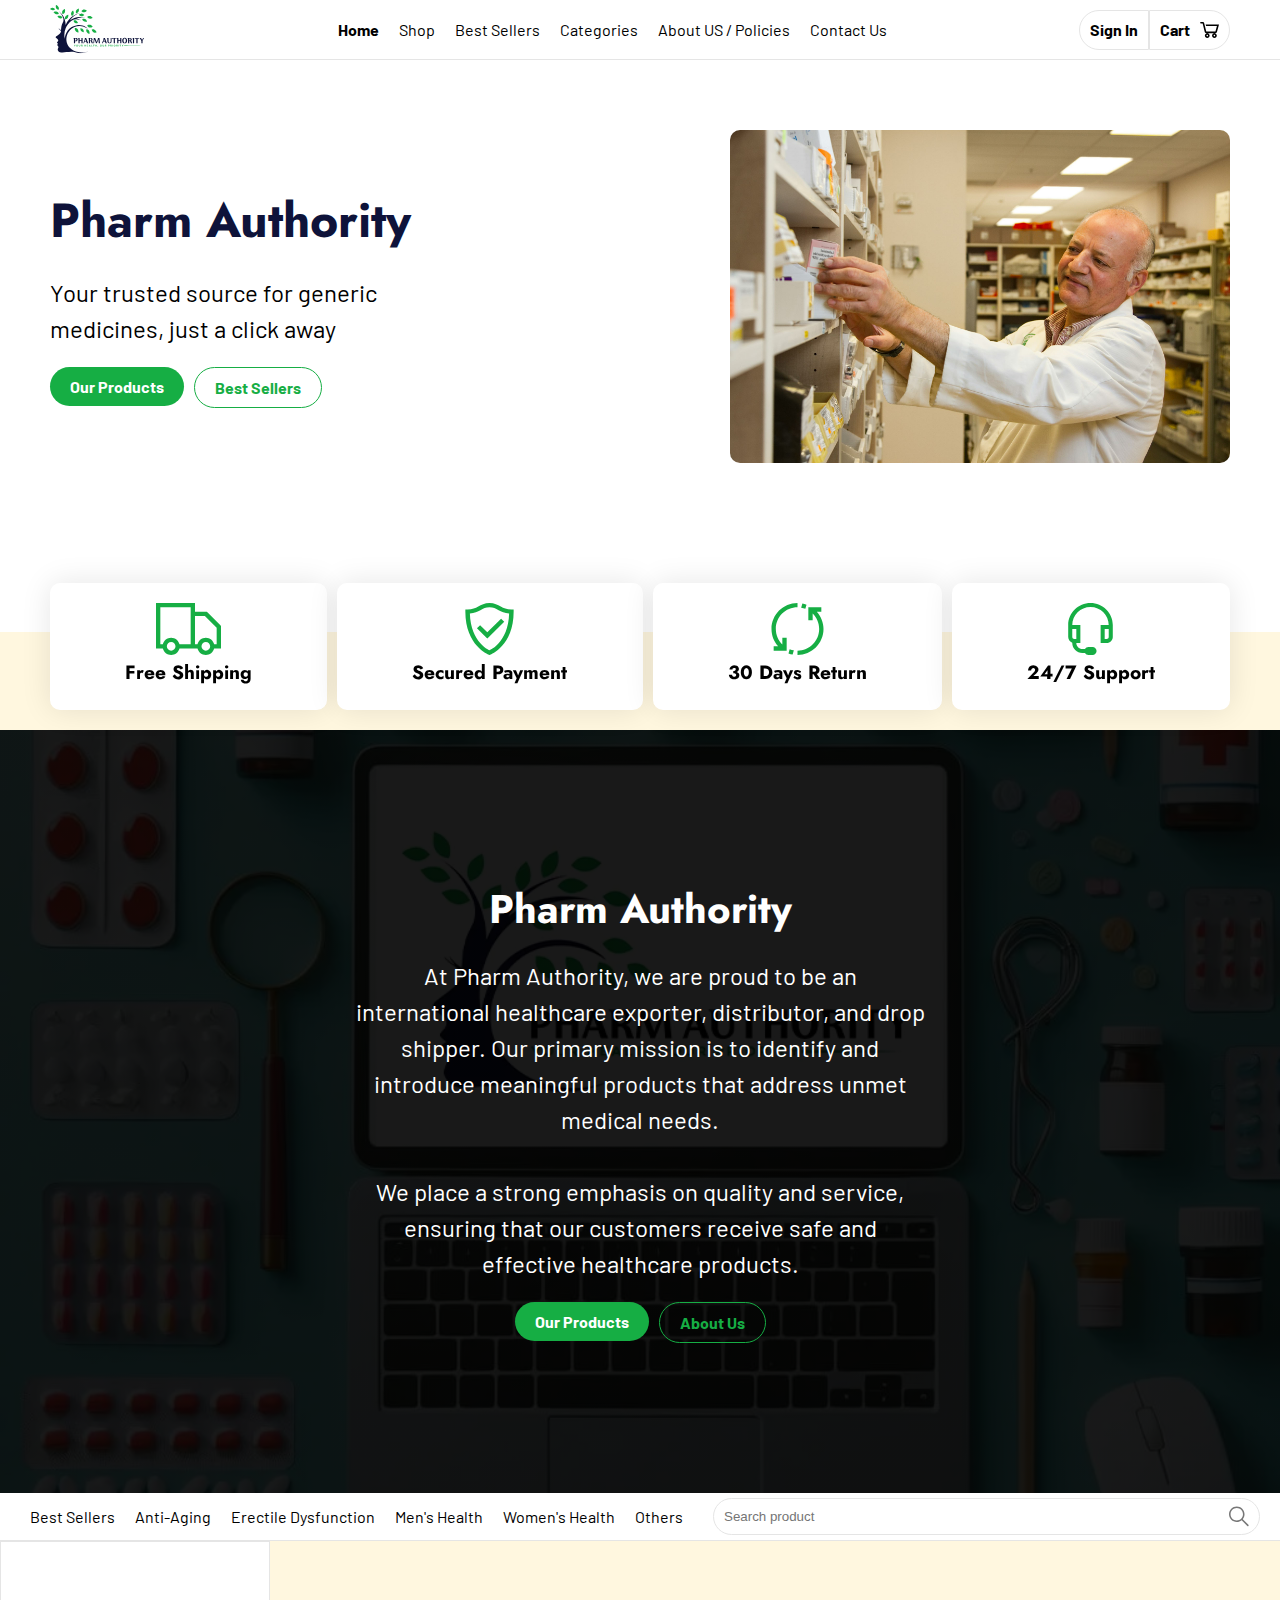
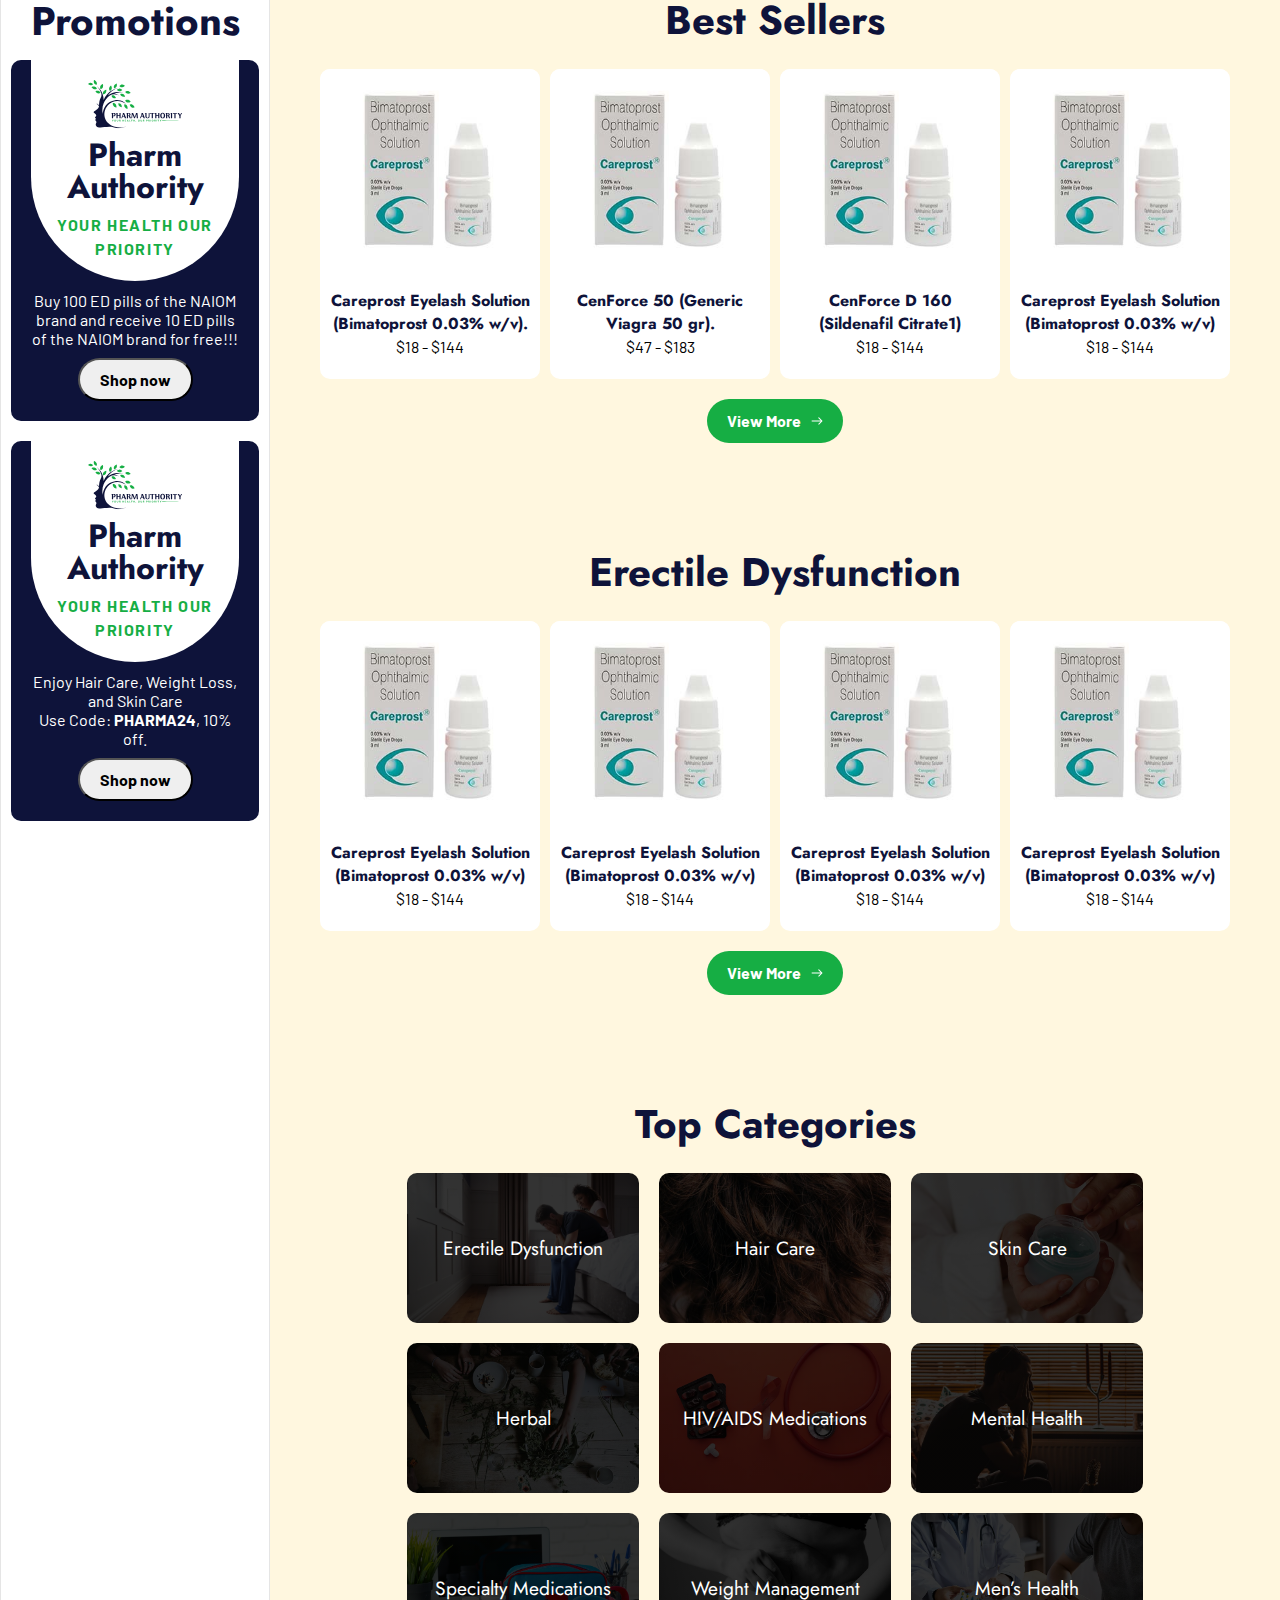
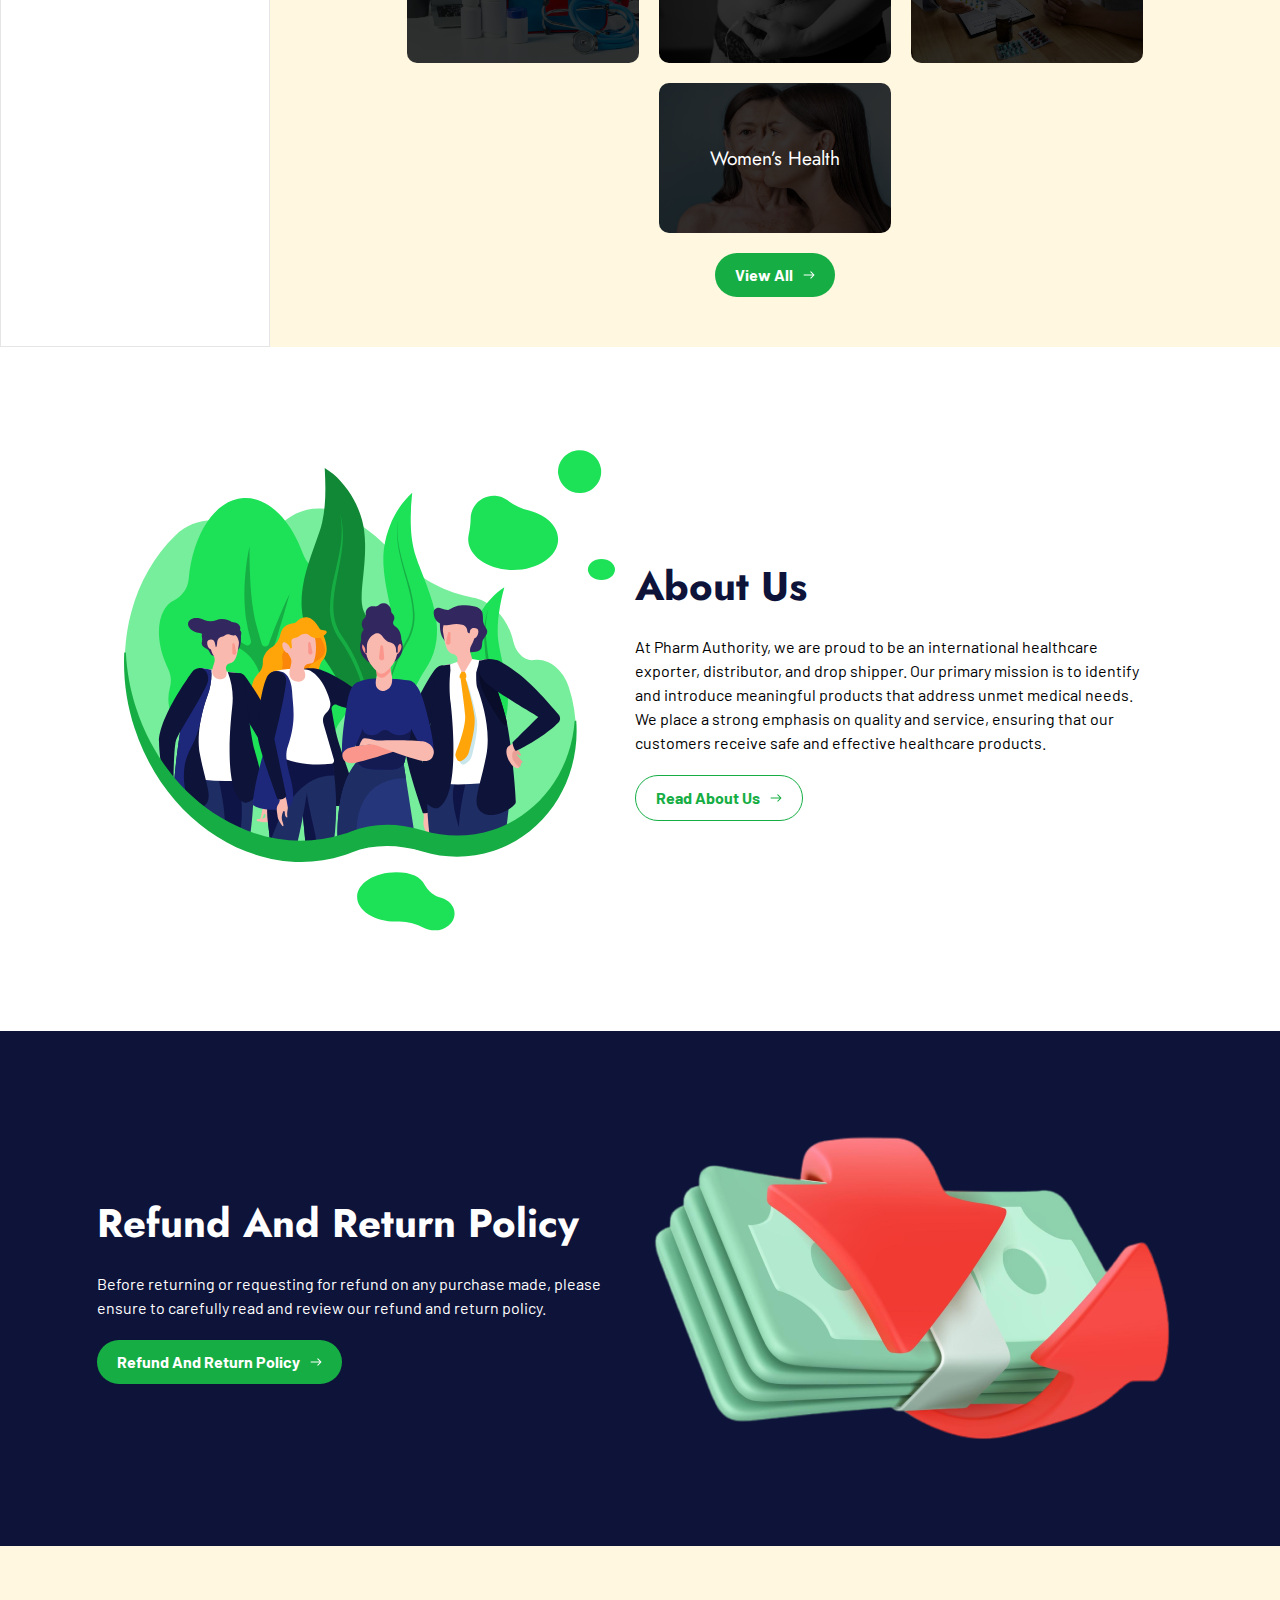
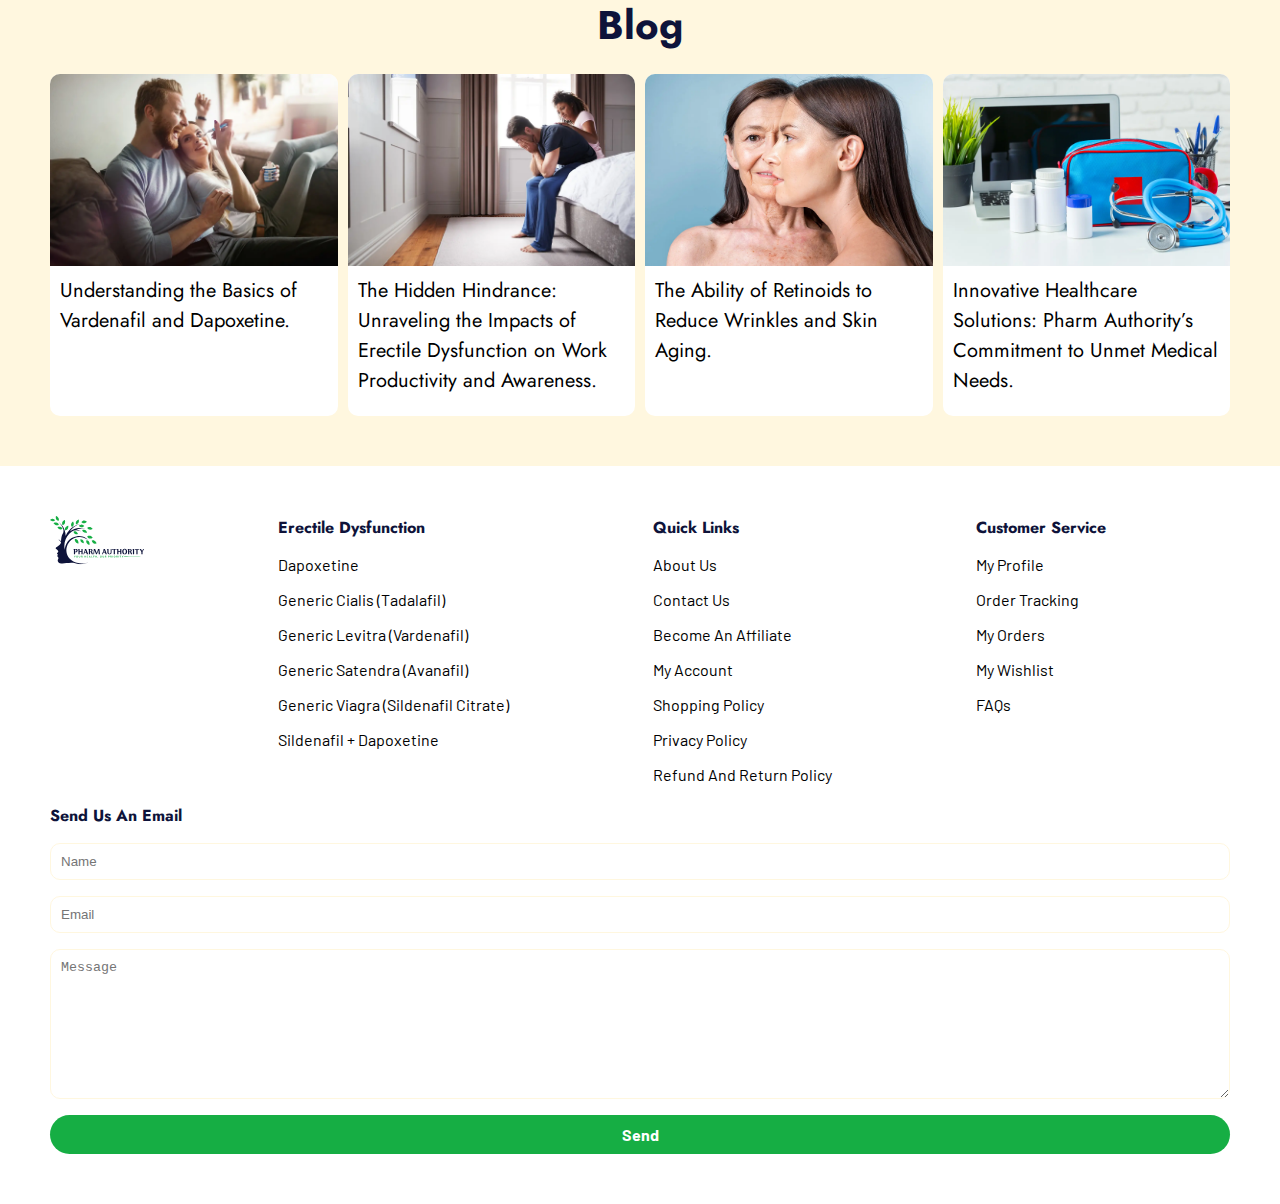
==== index.html @ 2ce4da0e "Pharm Authority" ====
<!DOCTYPE html>
<html lang="en">

<head>
    <meta charset="UTF-8">
    <meta name="viewport" content="width=device-width, initial-scale=1.0">
    <title>Pharm Authority</title>
    <link rel="stylesheet" href="/Styles/style.css">
    <link rel="stylesheet" href="/Styles/home.css">
    <link rel="stylesheet" href="/Styles/animation.css">
    <link rel="preconnect" href="https://fonts.googleapis.com">
    <link rel="preconnect" href="https://fonts.gstatic.com" crossorigin>
    <link rel="preconnect" href="https://fonts.googleapis.com">
    <link rel="preconnect" href="https://fonts.gstatic.com" crossorigin>
    <link href="https://fonts.googleapis.com/css2?family=Barlow:ital,wght@0,100;0,200;0,300;0,400;0,500;0,600;0,700;0,800;0,900;1,100;1,200;1,300;1,400;1,500;1,600;1,700;1,800;1,900&family=Jost:ital,wght@0,100..900;1,100..900&display=swap" rel="stylesheet">
</head>

<body>
    <!-- For the navigation bar -->
    <nav class="page-nav">
        <div class="container">
            <img src="/images/logo.svg" alt="Company logo">
            <ul id="pag-nav" class="">
                <li>
                    <a href="#" class="active">Home</a>
                </li>
                <li>
                    <a href="https://pharmauthority.com/shop/">Shop</a>
                </li>
                <li>
                    <a href="https://pharmauthority.com/product-category/bestsellers/">Best Sellers</a>
                </li>
                <li>
                    <a href="#categories">Categories</a>
                </li>
                <li>
                    <a href="about us.html">About US / Policies</a>
                </li>
                <li>
                    <a href="#contact">Contact Us</a>
                </li>
            </ul>
            <div>
                <div class="account">
                    <a href="https://pharmauthority.com/my-account/">
                        <button class="sign-in">Sign In</button>
                    </a>
                    <a href="https://pharmauthority.com/cart/">
                        <button class="cart">                    
                        <p>Cart</p>
                        <svg width="19" height="16" viewBox="0 0 19 16" fill="none" xmlns="http://www.w3.org/2000/svg">
                            <path d="M0.886993 0C0.448476 0 0.0908203 0.359375 0.0908203 0.8C0.0908203 1.24062 0.448476 1.6 0.886993 1.6H2.6535L4.74345 10C4.92072 10.7125 5.55517 11.2 6.28604 11.2H15.4171C16.1356 11.2 16.7451 10.7219 16.9348 10.025L18.9999 2.4H5.66403L6.06211 4H16.9348L15.4171 9.6H6.28604L4.19608 1.2C4.01881 0.4875 3.38436 0 2.6535 0H0.886993ZM14.4219 11.2C13.1126 11.2 12.0334 12.2844 12.0334 13.6C12.0334 14.9156 13.1126 16 14.4219 16C15.7312 16 16.8104 14.9156 16.8104 13.6C16.8104 12.2844 15.7312 11.2 14.4219 11.2ZM7.25637 11.2C5.94704 11.2 4.86785 12.2844 4.86785 13.6C4.86785 14.9156 5.94704 16 7.25637 16C8.5657 16 9.64489 14.9156 9.64489 13.6C9.64489 12.2844 8.5657 11.2 7.25637 11.2ZM7.25637 12.8C7.70422 12.8 8.05254 13.15 8.05254 13.6C8.05254 14.05 7.70422 14.4 7.25637 14.4C6.80852 14.4 6.4602 14.05 6.4602 13.6C6.4602 13.15 6.80852 12.8 7.25637 12.8ZM14.4219 12.8C14.8698 12.8 15.2181 13.15 15.2181 13.6C15.2181 14.05 14.8698 14.4 14.4219 14.4C13.9741 14.4 13.6257 14.05 13.6257 13.6C13.6257 13.15 13.9741 12.8 14.4219 12.8Z" fill="black"/>
                        </svg>
                    </button>
                    </a>
                </div>
                <button id="hambuger" onclick="NavMenu"><svg width="24" height="18" viewBox="0 0 24 18" fill="none" xmlns="http://www.w3.org/2000/svg">
                    <path d="M1 0C0.447716 0 0 0.447715 0 1C0 1.55228 0.447715 2 1 2H23C23.5523 2 24 1.55228 24 1C24 0.447715 23.5523 0 23 0H1ZM1 8C0.447716 8 0 8.44771 0 9C0 9.55229 0.447715 10 1 10H23C23.5523 10 24 9.55229 24 9C24 8.44771 23.5523 8 23 8H1ZM1 16C0.447716 16 0 16.4477 0 17C0 17.5523 0.447715 18 1 18H23C23.5523 18 24 17.5523 24 17C24 16.4477 23.5523 16 23 16H1Z" fill="black"/>
                    </svg>
                </button>
            </div>
        </div>
    </nav>


    <!-- for the hero section -->
    <header class="hero">
        <div class="container">
            <div>
                <h1 class="wow ">Pharm Authority</h1>
                <p class="wow ">Your trusted source for generic medicines, just a click away</p>
                <div class="buttons wow ">
                    <a href="https://pharmauthority.com/shop/"><button class="button-1">Our Products</button></a>
                    <a href="https://pharmauthority.com/product-category/bestsellers/"><button class="button-2">Best Sellers</button></a>
                </div>
            </div>
            <img src="/images/national-cancer-institute-cw2Zn2ZQ9YQ-unsplash.jpg" alt="A pharmacist">
        </div>
    </header>

    <section id="benefits">
        <div class="container">
            <div>
                <div>
                    <svg width="65" height="52" viewBox="0 0 65 52" fill="none" xmlns="http://www.w3.org/2000/svg">
                <path d="M0 0V45.5H6.83854C7.80339 49.224 11.1549 52 15.1667 52C19.1784 52 22.5299 49.224 23.4948 45.5H41.5052C42.4701 49.224 45.8216 52 49.8333 52C53.8451 52 57.1966 49.224 58.1615 45.5H65V22.9531L64.3906 22.276L51.3906 9.27604L50.7135 8.66667H39V0H0ZM4.33333 4.33333H34.6667V41.1667H23.4948C22.5299 37.4427 19.1784 34.6667 15.1667 34.6667C11.1549 34.6667 7.80339 37.4427 6.83854 41.1667H4.33333V4.33333ZM39 13H48.8854L60.6667 24.7812V41.1667H58.1615C57.1966 37.4427 53.8451 34.6667 49.8333 34.6667C45.8216 34.6667 42.4701 37.4427 41.5052 41.1667H39V13ZM15.1667 39C17.5872 39 19.5 40.9128 19.5 43.3333C19.5 45.7539 17.5872 47.6667 15.1667 47.6667C12.7461 47.6667 10.8333 45.7539 10.8333 43.3333C10.8333 40.9128 12.7461 39 15.1667 39ZM49.8333 39C52.2539 39 54.1667 40.9128 54.1667 43.3333C54.1667 45.7539 52.2539 47.6667 49.8333 47.6667C47.4128 47.6667 45.5 45.7539 45.5 43.3333C45.5 40.9128 47.4128 39 49.8333 39Z" fill="#16AE44"/>
                </svg>
                    <p>Free Shipping</p>
                </div>
                <div>
                    <svg width="49" height="52" viewBox="0 0 49 52" fill="none" xmlns="http://www.w3.org/2000/svg">
                <path d="M24.4998 0C19.5615 0 16.235 1.91623 13.2514 3.51169C10.2679 5.10714 7.55864 6.48312 2.55174 6.48312H0.356934V8.64416C0.356934 25.3247 6.084 36.1805 11.8797 42.7481C17.6753 49.3156 23.6767 51.7299 23.6767 51.7299L24.4998 52L25.3228 51.7299C25.3228 51.7299 31.3243 49.3662 37.1199 42.8156C42.9156 36.2649 48.6427 25.3838 48.6427 8.64416V6.48312H46.4479C41.4667 6.48312 38.7317 5.10714 35.7482 3.51169C32.7646 1.91623 29.4381 0 24.4998 0ZM24.4998 4.32208C28.3407 4.32208 30.5441 5.6474 33.622 7.29351C36.2197 8.68636 39.6662 10.0201 44.1159 10.4675C43.6958 25.0883 38.7832 34.3825 33.8277 39.9792C29.3352 45.0526 25.5629 46.7409 24.4998 47.2052C23.4281 46.7325 19.6644 45.0019 15.1719 39.9117C10.2164 34.298 5.30382 25.0208 4.88372 10.4675C9.35049 10.0201 12.7799 8.68636 15.3776 7.29351C18.4555 5.6474 20.6589 4.32208 24.4998 4.32208ZM36.0911 15.7351L22.305 29.3091L15.1033 22.2182L11.9483 25.3247L20.7275 33.9688L22.305 35.4545L23.8825 33.9688L39.2461 18.8416L36.0911 15.7351Z" fill="#16AE44"/>
                </svg>
                    <p>Secured Payment</p>
                </div>
                <div>
                    <svg width="53" height="52" viewBox="0 0 53 52" fill="none" xmlns="http://www.w3.org/2000/svg">
                <path d="M26.5 0C12.1628 0 0.5 11.6628 0.5 26C0.5 32.6523 3.00521 38.7292 7.13542 43.3333H2.66667V47.6667H15.6667V34.6667H11.3333V41.4375C7.33854 37.5104 4.83333 32.0514 4.83333 26C4.83333 14.0072 14.5072 4.33333 26.5 4.33333V0ZM31.375 0.473958L30.1563 4.67188C31.5866 4.91732 33.0085 5.29818 34.3542 5.82292L35.5052 1.625C34.151 1.12565 32.7969 0.744792 31.375 0.473958ZM37.3333 4.33333V17.3333H41.6667V10.5625C45.6699 14.4811 48.1667 19.9316 48.1667 26C48.1667 37.9928 38.4928 47.6667 26.5 47.6667V52C40.8372 52 52.5 40.3372 52.5 26C52.5 19.3307 49.944 13.2624 45.7969 8.66667H50.3333V4.33333H37.3333ZM18.6458 46.1771L17.4948 50.375C18.849 50.8744 20.2031 51.2552 21.625 51.526L22.8438 47.3281C21.4134 47.0827 19.9915 46.7018 18.6458 46.1771Z" fill="#16AE44"/>
                </svg>
                    <p>30 Days Return</p>
                </div>
                <div>
                    <svg width="45" height="52" viewBox="0 0 45 52" fill="none" xmlns="http://www.w3.org/2000/svg">
                <path d="M22.5001 0C10.2493 0 0.214355 9.90625 0.214355 22V34C0.214355 36.5859 1.92377 38.7891 4.2663 39.625V40C4.2663 45.4922 8.83266 50 14.3962 50H16.992C17.6963 51.1953 18.9784 52 20.4741 52H24.5261C26.7578 52 28.578 50.2031 28.578 48C28.578 45.7969 26.7578 44 24.5261 44H20.4741C18.9784 44 17.6963 44.8047 16.992 46H14.3962C11.0407 46 8.31825 43.3125 8.31825 40H12.3702V22H4.2663C4.2663 12.0938 12.4652 4 22.5001 4C32.535 4 40.7338 12.0938 40.7338 22H32.6299V40H38.7079C42.0396 40 44.7858 37.2891 44.7858 34V22C44.7858 9.90625 34.7509 0 22.5001 0ZM4.2663 26H8.31825V36H6.29228C5.1685 36 4.2663 35.1094 4.2663 34V26ZM36.6819 26H40.7338V34C40.7338 35.1094 39.8317 36 38.7079 36H36.6819V26Z" fill="#16AE44"/>
                </svg>
                    <p>24/7 Support</p>
                </div>
            </div>
        </div>
        <div class="back-color"></div>
    </section>


    <!-- for the introduction  -->
    <section id="intro">
        <div class="container">
            <h2 class="wow ">Pharm Authority</h2>
            <p class="wow ">At Pharm Authority, we are proud to be an international healthcare exporter, distributor, and drop shipper. Our primary mission is to identify and introduce meaningful products that address unmet medical needs.
                <br><br>We place a strong emphasis on quality and service, ensuring that our customers receive safe and effective healthcare products.</p>
            <div class="buttons wow ">
                <a href="https://pharmauthority.com/shop/"><button class="button-1">Our Products</button></a>
                <a href="about us.html"><button class="button-2">About Us</button></a>
            </div>
        </div>
    </section>

    <!-- for the Shop -->
    <section id="shop">
        <nav id="nav-categories">
            <div class="container">
                <div class="cat-menu">
                    <button id="CatMenu"><svg width="24" height="18" viewBox="0 0 24 18" fill="none" xmlns="http://www.w3.org/2000/svg">
                        <path d="M1 0C0.447716 0 0 0.447715 0 1C0 1.55228 0.447715 2 1 2H23C23.5523 2 24 1.55228 24 1C24 0.447715 23.5523 0 23 0H1ZM1 8C0.447716 8 0 8.44771 0 9C0 9.55229 0.447715 10 1 10H23C23.5523 10 24 9.55229 24 9C24 8.44771 23.5523 8 23 8H1ZM1 16C0.447716 16 0 16.4477 0 17C0 17.5523 0.447715 18 1 18H23C23.5523 18 24 17.5523 24 17C24 16.4477 23.5523 16 23 16H1Z" fill="black"/>
                        </svg>
                    </button>
                    <h3>Categories</h3>
                </div>
                <ul id="CatList">
                    <li>
                        <a href="https://pharmauthority.com/product-category/bestsellers/">Best Sellers</a>
                    </li>
                    <li>
                        <a href="https://pharmauthority.com/product-category/anti-aging/">Anti-Aging</a>
                    </li>
                    <li>
                        <a href="https://pharmauthority.com/product-category/erectile-dysfunction/">Erectile Dysfunction</a>
                    </li>
                    <li>
                        <a href="https://pharmauthority.com/product-category/mens-health/">Men's Health</a>
                    </li>
                    <li>
                        <a href="https://pharmauthority.com/product-category/womens-health/">Women's Health</a>
                    </li>
                    <li>
                        <a href="https://pharmauthority.com/shop/">Others</a>
                    </li>
                </ul>
                <div id="search">
                    <input type="search" id="search-value" placeholder="Search product">
                    <svg width="20" height="21" viewBox="0 0 20 21" fill="none" xmlns="http://www.w3.org/2000/svg">
                        <path d="M7.76685 0.5C12.0478 0.5 15.5338 3.98604 15.5338 8.26699C15.5338 10.1268 14.8815 11.8319 13.7863 13.1699L19.4173 18.801C19.7256 19.1093 19.7256 19.6092 19.4173 19.9175C19.109 20.2258 18.6091 20.2258 18.3008 19.9175L12.6698 14.2864C11.3318 15.3817 9.62668 16.034 7.76685 16.034C3.4859 16.034 -0.000143051 12.5479 -0.000143051 8.26699C-0.000143051 3.98604 3.4859 0.5 7.76685 0.5ZM7.76685 2.0534C4.32631 2.0534 1.55326 4.82646 1.55326 8.26699C1.55326 11.7075 4.32631 14.4806 7.76685 14.4806C11.2074 14.4806 13.9804 11.7075 13.9804 8.26699C13.9804 4.82646 11.2074 2.0534 7.76685 2.0534Z" fill="#777777"/>
                    </svg>
                </div>
            </div>
        </nav>
        <div class="container">

            <!-- promotions -->
            <section id="promotions">
                <h2 class="wow ">Promotions</h2>
                <div>
                    <div class="promo wow ">
                        <div>
                            <img src="/images/logo.svg" alt="company logo">
                            <h2>Pharm<br>Authority</h2>
                            <p>Your health our priority</p>
                        </div>
                        <p>Buy 100 ED pills of the NAIOM brand and receive 10 ED pills of the NAIOM brand for free!!!</p>
                        <a href="https://pharmauthority.com/product-category/erectile-dysfunction/"><button>Shop now</button></a>
                    </div>
                    <div class="promo wow ">
                        <div>
                            <img src="/images/logo.svg" alt="company logo">
                            <h2>Pharm<br>Authority</h2>
                            <p>Your health our priority</p>
                        </div>
                        <p>Enjoy Hair Care, Weight Loss, and Skin Care<br>Use Code: <span>PHARMA24</span>, 10% off.</p>
                        <a href="https://pharmauthority.com/shop/"><button>Shop now</button></a>
                    </div>
                </div>
            </section>

            <!-- Best sellers  -->
            <section id="best-sellers">
                <h2 class="wow ">Best Sellers</h2>
                <div class="products">
                    <div class="item wow ">
                        <img src="/images/Careprost-enhanced-transformed-800x764.jpeg" alt="Careprost Eyelash Solution">
                        <div>
                            <h3 class="product-name">Careprost Eyelash Solution (Bimatoprost 0.03% w/v).</h3>
                            <p class="product-price">$18 &#8209 $144</p>
                        </div>
                    </div>
                    <div class="item wow ">
                        <img src="/images/Careprost-enhanced-transformed-800x764.jpeg" alt="Careprost Eyelash Solution">
                        <div>
                            <h3 class="product-name">CenForce 50 (Generic Viagra 50 gr).</h3>
                            <p class="product-price">$47 &#8209 $183</p>
                        </div>
                    </div>
                    <div class="item wow ">
                        <img src="/images/Careprost-enhanced-transformed-800x764.jpeg" alt="Careprost Eyelash Solution">
                        <div>
                            <h3 class="product-name">CenForce D 160 (Sildenafil Citrate1)</h3>
                            <p class="product-price">$18 &#8209 $144</p>
                        </div>
                    </div>
                    <div class="item wow ">
                        <img src="/images/Careprost-enhanced-transformed-800x764.jpeg" alt="Careprost Eyelash Solution">
                        <div>
                            <h3 class="product-name">Careprost Eyelash Solution (Bimatoprost 0.03% w/v)</h3>
                            <p class="product-price">$18 &#8209 $144</p>
                        </div>
                    </div>
                </div>
                <a href="https://pharmauthority.com/product-category/bestsellers/">
                    <button class="button-1 wow ">
                        <p>View More</p>
                        <svg width="12" height="8" viewBox="0 0 12 8" fill="none" xmlns="http://www.w3.org/2000/svg">
                            <path d="M1 3.5C0.723858 3.5 0.5 3.72386 0.5 4C0.5 4.27614 0.723858 4.5 1 4.5L1 3.5ZM11.3536 4.35355C11.5488 4.15829 11.5488 3.84171 11.3536 3.64645L8.17157 0.464467C7.97631 0.269205 7.65973 0.269204 7.46447 0.464467C7.2692 0.659729 7.2692 0.976311 7.46447 1.17157L10.2929 4L7.46447 6.82843C7.2692 7.02369 7.2692 7.34027 7.46447 7.53553C7.65973 7.7308 7.97631 7.7308 8.17157 7.53553L11.3536 4.35355ZM1 4.5L11 4.5L11 3.5L1 3.5L1 4.5Z" fill="white"/>
                        </svg>               
                    </button>
                </a>
            </section>

            <!-- ED section  -->
            <section id="ed">
                <h2 class="wow ">Erectile Dysfunction</h2>
                <div class="products">
                    <div class="item wow ">
                        <img src="/images/Careprost-enhanced-transformed-800x764.jpeg" alt="Careprost Eyelash Solution">
                        <div>
                            <h3 class="product-name">Careprost Eyelash Solution (Bimatoprost 0.03% w/v)</h3>
                            <p class="product-price">$18 &#8209 $144</p>
                        </div>
                    </div>
                    <div class="item wow ">
                        <img src="/images/Careprost-enhanced-transformed-800x764.jpeg" alt="Careprost Eyelash Solution">
                        <div>
                            <h3 class="product-name">Careprost Eyelash Solution (Bimatoprost 0.03% w/v)</h3>
                            <p class="product-price">$18 &#8209 $144</p>
                        </div>
                    </div>
                    <div class="item wow ">
                        <img src="/images/Careprost-enhanced-transformed-800x764.jpeg" alt="Careprost Eyelash Solution">
                        <div>
                            <h3 class="product-name">Careprost Eyelash Solution (Bimatoprost 0.03% w/v)</h3>
                            <p class="product-price">$18 &#8209 $144</p>
                        </div>
                    </div>
                    <div class="item wow ">
                        <img src="/images/Careprost-enhanced-transformed-800x764.jpeg" alt="Careprost Eyelash Solution">
                        <div>
                            <h3 class="product-name">Careprost Eyelash Solution (Bimatoprost 0.03% w/v)</h3>
                            <p class="product-price">$18 &#8209 $144</p>
                        </div>
                    </div>
                </div>
                <a href="https://pharmauthority.com/product-category/erectile-dysfunction/">
                    <button class="button-1 wow ">
                        <p>View More</p>
                        <svg width="12" height="8" viewBox="0 0 12 8" fill="none" xmlns="http://www.w3.org/2000/svg">
                            <path d="M1 3.5C0.723858 3.5 0.5 3.72386 0.5 4C0.5 4.27614 0.723858 4.5 1 4.5L1 3.5ZM11.3536 4.35355C11.5488 4.15829 11.5488 3.84171 11.3536 3.64645L8.17157 0.464467C7.97631 0.269205 7.65973 0.269204 7.46447 0.464467C7.2692 0.659729 7.2692 0.976311 7.46447 1.17157L10.2929 4L7.46447 6.82843C7.2692 7.02369 7.2692 7.34027 7.46447 7.53553C7.65973 7.7308 7.97631 7.7308 8.17157 7.53553L11.3536 4.35355ZM1 4.5L11 4.5L11 3.5L1 3.5L1 4.5Z" fill="white"/>
                        </svg>               
                    </button>
                </a>
            </section>

            <!-- Top categories  -->
            <section id="categories">
                <h2 class="wow ">Top Categories</h2>
                <div>
                    <a href="https://pharmauthority.com/product-category/erectile-dysfunction/">
                        <div class="wow  c-ed">
                            <p>Erectile Dysfunction</p>
                        </div>
                    </a>
                    <a href="https://pharmauthority.com/product-category/hair-care/">
                        <div class="wow  c-hair">
                            <p>Hair Care</p>
                        </div>
                    </a>
                    <a href="https://pharmauthority.com/product-category/skincare/">
                        <div class="wow  c-skin">
                            <p>Skin Care</p>
                        </div>
                    </a>
                    <a href="https://pharmauthority.com/product-category/herbal/">
                        <div class="wow  c-herbal">
                            <p>Herbal</p>
                        </div>
                    </a>
                    <a href="https://pharmauthority.com/product-category/specialty-medication/hiv-aids-medications/">
                        <div class="wow  c-HIV">
                            <p>HIV/AIDS Medications</p>
                        </div>
                    </a>
                    <a href="https://pharmauthority.com/product-category/specialty-medication/mental-health/">
                        <div class="wow  c-mental">
                            <p>Mental Health</p>
                        </div>
                    </a>
                    <a href="https://pharmauthority.com/product-category/specialty-medication/">
                        <div class="wow  c-specialty">
                            <p>Specialty Medications</p>
                        </div>
                    </a>
                    <a href="https://pharmauthority.com/product-category/weight-management/">
                        <div class="wow  c-weight">
                            <p>Weight Management</p>
                        </div>
                    </a>
                    <a href="https://pharmauthority.com/product-category/mens-health/">
                        <div class="wow  c-men">
                            <p>Men’s Health</p>
                        </div>
                    </a>
                    <a href="https://pharmauthority.com/product-category/womens-health/">
                        <div class="wow  c-women">
                            <p>Women’s Health</p>
                        </div>
                    </a>
                </div>
                <a href="https://pharmauthority.com/shop/">
                    <button class="button-1 wow ">
                        <p>View All</p>
                        <svg width="12" height="8" viewBox="0 0 12 8" fill="none" xmlns="http://www.w3.org/2000/svg">
                            <path d="M1 3.5C0.723858 3.5 0.5 3.72386 0.5 4C0.5 4.27614 0.723858 4.5 1 4.5L1 3.5ZM11.3536 4.35355C11.5488 4.15829 11.5488 3.84171 11.3536 3.64645L8.17157 0.464467C7.97631 0.269205 7.65973 0.269204 7.46447 0.464467C7.2692 0.659729 7.2692 0.976311 7.46447 1.17157L10.2929 4L7.46447 6.82843C7.2692 7.02369 7.2692 7.34027 7.46447 7.53553C7.65973 7.7308 7.97631 7.7308 8.17157 7.53553L11.3536 4.35355ZM1 4.5L11 4.5L11 3.5L1 3.5L1 4.5Z" fill="white"/>
                        </svg>               
                    </button>
                </a>
            </section>
        </div>
    </section>

    <!-- About us -->
    <section id="about">
        <div class="container">
            <img src="/images/about us.svg" alt="Illustration of a team">
            <div>
                <h2 class="wow ">About Us</h2>
                <p class="wow ">At Pharm Authority, we are proud to be an international healthcare exporter, distributor, and drop shipper. Our primary mission is to identify and introduce meaningful products that address unmet medical needs. We place a strong emphasis
                    on quality and service, ensuring that our customers receive safe and effective healthcare products.</p>
                <a href="/about us.html">
                    <button class="button-2 wow ">
                        <p>Read About Us</p>
                        <svg width="12" height="8" viewBox="0 0 12 8" fill="none" xmlns="http://www.w3.org/2000/svg">
                            <path d="M1 3.5C0.723858 3.5 0.5 3.72386 0.5 4C0.5 4.27614 0.723858 4.5 1 4.5L1 3.5ZM11.3536 4.35355C11.5488 4.15829 11.5488 3.84171 11.3536 3.64645L8.17157 0.464467C7.97631 0.269205 7.65973 0.269204 7.46447 0.464467C7.2692 0.659729 7.2692 0.976311 7.46447 1.17157L10.2929 4L7.46447 6.82843C7.2692 7.02369 7.2692 7.34027 7.46447 7.53553C7.65973 7.7308 7.97631 7.7308 8.17157 7.53553L11.3536 4.35355ZM1 4.5L11 4.5L11 3.5L1 3.5L1 4.5Z" fill="#16AE44"/>
                        </svg>                        
                    </button>
                </a>
            </div>
        </div>
    </section>

    <!-- Refund policy -->
    <section id="refund">
        <div class="container">
            <div>
                <h2 class="wow ">Refund And Return Policy</h2>
                <p class="wow ">Before returning or requesting for refund on any purchase made, please ensure to carefully read and review our refund and return policy.</p>
                <div class="buttons wow ">
                    <a href="https://pharmauthority.com/refund-returns/">
                        <button class="button-1">
                            <p>Refund And Return Policy</p>
                            <svg width="12" height="8" viewBox="0 0 12 8" fill="none" xmlns="http://www.w3.org/2000/svg">
                                <path d="M1 3.5C0.723858 3.5 0.5 3.72386 0.5 4C0.5 4.27614 0.723858 4.5 1 4.5L1 3.5ZM11.3536 4.35355C11.5488 4.15829 11.5488 3.84171 11.3536 3.64645L8.17157 0.464467C7.97631 0.269205 7.65973 0.269204 7.46447 0.464467C7.2692 0.659729 7.2692 0.976311 7.46447 1.17157L10.2929 4L7.46447 6.82843C7.2692 7.02369 7.2692 7.34027 7.46447 7.53553C7.65973 7.7308 7.97631 7.7308 8.17157 7.53553L11.3536 4.35355ZM1 4.5L11 4.5L11 3.5L1 3.5L1 4.5Z" fill="#ffffff"/>
                            </svg>
                        </button>
                    </a>
                </div>
            </div>
            <img src="/images/paper-cash-bundle-with-red-arrow-money-exchange.png" alt="Cash Bundle">
        </div>
    </section>

    <!-- Blog -->
    <section id="blog">
        <div class="container">
            <h2 class="wow ">Blog</h2>
            <div>
                <a href="https://pharmauthority.com/understanding-the-basics-of-vardenafil-and-dapoxetine/">
                    <div class="post wow ">
                        <img src="/images/romantic-couple-eating-ice-cream-together-and-watc-2023-11-27-04-54-47-utc.webp" alt="Romantic couple">
                        <p>Understanding the Basics of Vardenafil and Dapoxetine.</p>
                    </div>
                </a>
                <a href="https://pharmauthority.com/the-hidden-hindrance-unraveling-the-impacts-of-erectile-dysfunction-on-work-productivity-and-awareness/">
                    <div class="post wow ">
                        <img src="/images/woman-comforting-man-wearing-pajamas-suffering-wit-2023-11-27-04-56-07-utc.webp" alt="woman comforting man">
                        <p class="wow ">The Hidden Hindrance: Unraveling the Impacts of Erectile Dysfunction on Work Productivity and Awareness.</p>
                    </div>
                </a>
                <a href="https://pharmauthority.com/the-ability-of-retinoids-to-reduce-wrinkles-and-skin-aging/">
                    <div class="post wow ">
                        <img src="/images/women-standing-by-each-other-2023-11-27-05-32-41-utc.webp" alt="women standing by each other">
                        <p class="wow ">The Ability of Retinoids to Reduce Wrinkles and Skin Aging.</p>
                    </div>
                </a>
                <a href="https://pharmauthority.com/innovative-healthcare-solutions-pharm-authoritys-commitment-to-unmet-medical-needs/">
                    <div class="post wow ">
                        <img src="/images/stethoscope-laptop-and-pills-on-the-white-table-2023-11-27-05-04-17-utc.webp" alt="stethoscope">
                        <p class="wow ">Innovative Healthcare Solutions: Pharm Authority’s Commitment to Unmet Medical Needs.</p>
                    </div>
                </a>
            </div>
        </div>
    </section>

    <!-- Contact -->
    <footer id="contact">
        <div class="container">
            <div class="logo">
                <a href="#"><img src="/images/logo.svg" alt="Company logo"></a>
            </div>
            <div>
                <ul class="wow ">
                    <li>
                        <h3>Erectile Dysfunction</h3>
                    </li>
                    <li>
                        <a href="https://pharmauthority.com/product-category/erectile-dysfunction/dapoxetine/">Dapoxetine</a>
                    </li>
                    <li>
                        <a href="https://pharmauthority.com/product-category/erectile-dysfunction/generic-cialis-tadalafil/">Generic Cialis (Tadalafil)</a>
                    </li>
                    <li>
                        <a href="https://pharmauthority.com/product-category/erectile-dysfunction/generic-levitra-vardenafil/">Generic Levitra (Vardenafil)</a>
                    </li>
                    <li>
                        <a href="https://pharmauthority.com/product-category/erectile-dysfunction/generic-satendra-avanafil/">Generic Satendra (Avanafil)</a>
                    </li>
                    <li>
                        <a href="https://pharmauthority.com/product-category/erectile-dysfunction/generic-viagra-sildenafil-citrate/">Generic Viagra (Sildenafil Citrate)</a>
                    </li>
                    <li>
                        <a href="https://pharmauthority.com/product-category/erectile-dysfunction/sildenafil-dapoxetine/">Sildenafil + Dapoxetine</a>
                    </li>
                </ul>
            </div>
            <div>
                <ul class="wow ">
                    <li>
                        <h3>Quick Links</h3>
                    </li>
                    <li>
                        <a href="/about us.html">About Us</a>
                    </li>
                    <li>
                        <a href="https://pharmauthority.com/contact-us/">Contact Us</a>
                    </li>
                    <li>
                        <a href="https://pharmauthority.trackdesk.com/sign-up">Become An Affiliate</a>
                    </li>
                    <li>
                        <a href="https://pharmauthority.com/my-account/">My Account</a>
                    </li>
                    <li>
                        <a href="https://pharmauthority.com/shipping-policy/">Shopping Policy</a>
                    </li>
                    <li>
                        <a href="https://pharmauthority.com/privacy-policy/">Privacy Policy</a>
                    </li>
                    <li>
                        <a href="https://pharmauthority.com/refund-returns/">Refund And Return Policy</a>
                    </li>
                </ul>
            </div>

            <div>
                <ul class="wow ">
                    <li>
                        <h3>Customer Service</h3>
                    </li>
                    <li>
                        <a href="https://pharmauthority.com/my-account/">My Profile</a>
                    </li>
                    <li>
                        <a href="https://pharmauthority.com/order-tracking/">Order Tracking</a>
                    </li>
                    <li>
                        <a href="https://pharmauthority.com/my-account/orders">My Orders</a>
                    </li>
                    <li>
                        <a href="https://pharmauthority.com/wishlist/">My Wishlist</a>
                    </li>
                    <li>
                        <a href="https://pharmauthority.com/faqs/">FAQs</a>
                    </li>
                </ul>
            </div>
            <div id="mail" class="wow ">
                <h3>Send Us An Email</h3>
                <input type="text" name="name" id="name" placeholder="Name">
                <input type="email" name="email" id="email" placeholder="Email">
                <textarea name="message" id="message" placeholder="Message"></textarea>
                <button class="button-1">Send</button>
            </div>
        </div>
    </footer>


    <script src="/script.js"></script>
    <script>
        new WOW().init();
    </script>
</body>

</html>
---- Styles/style.css ----
:root {
    --primary-color: #0E133A;
    --secondary-color: #16AE44;
    --stroke-color: #E5E5E5;
    --background-color: #FFF7DF;
}

* {
    padding: 0%;
    margin: 0;
    box-sizing: border-box;
}

html {
    scroll-behavior: smooth;
    scroll-margin-top: 100px;
}

.logo {
    width: 84px;
    height: 44px;
}

h1 {
    font-family: 'Jost', sans-serif;
    font-weight: 700;
    font-size: 4rem;
    color: var(--primary-color);
}

h2 {
    font-family: 'Jost', sans-serif;
    font-weight: 700;
    font-size: 2.5rem;
    color: var(--primary-color);
}

h3 {
    font-family: 'Jost', sans-serif;
    font-weight: 700;
    font-size: 1rem;
    color: var(--primary-color);
}

p {
    font-family: 'Barlow', sans-serif;
    font-style: normal;
    font-size: 1rem;
    line-height: 150%;
}

section,
header,
footer {
    display: flex;
    align-items: center;
    justify-content: center;
}

.container {
    max-width: 1440px;
    padding: 50px 100px;
    width: fit-content;
    flex-grow: 1;
    box-sizing: border-box;
}

button {
    display: flex;
    justify-content: center;
    align-items: center;
    padding: 10px 50px;
    gap: 10px;
    border-radius: 50px;
    font-weight: bold;
    font-family: 'Barlow', sans-serif;
    font-style: normal;
    font-size: 1rem;
}

.buttons {
    display: flex;
    flex-direction: row;
    padding: 0px;
    gap: 20px;
}

.button-1 {
    background: var(--secondary-color);
    border: none;
    color: white;
}

.button-2 {
    background-color: transparent;
    box-sizing: border-box;
    border: 1px solid var(--secondary-color);
    color: var(--secondary-color);
}

ul {
    list-style-type: none;
}

a {
    text-decoration: none;
    color: black;
}

nav.page-nav {
    box-sizing: border-box;
    border-bottom: 1px solid var(--stroke-color);
    display: flex;
    flex-direction: row;
    justify-content: center;
    position: sticky;
    top: 0%;
    background-color: white;
    z-index: 99;
    height: 70px;
}

nav.page-nav .container {
    display: flex;
    flex-direction: row;
    justify-content: space-between;
    align-items: center;
    padding: 0px 100px;
}

nav.page-nav ul,
nav .account {
    display: flex;
    justify-content: center;
    align-items: center;
}

nav.page-nav ul a {
    color: black;
    padding: 20px 10px;
    font-family: 'Barlow', sans-serif;
    font-style: normal;
    font-weight: 400;
    font-size: 1rem;
}

nav.page-nav a.active {
    font-weight: bold;
}

nav.page-nav ul a:hover {
    background-color: var(--stroke-color);
}

nav.page-nav .container>div {
    display: flex;
    align-items: center;
    gap: 10px;
}

#hambuger {
    display: none;
    justify-content: center;
    align-items: center;
    padding: 10px;
    gap: 10px;
    width: 44px;
    height: 38px;
    background-color: white;
    border: none;
}

nav .account {
    border-radius: 50px;
    margin: 20px 0px;
    height: fit-content;
}

nav .account button {
    display: flex;
    justify-content: center;
    align-items: center;
    padding: 10px;
    gap: 10px;
    border: 1px solid var(--stroke-color);
    border-radius: 50px 0px 0px 50px;
    background-color: white;
    font-family: 'Barlow', sans-serif;
    font-weight: 700;
    font-size: 1rem;
    cursor: pointer;
    height: 40px;
}

nav button.cart {
    border-radius: 0px 50px 50px 0px;
}

#nav-categories {
    display: flex;
    align-items: center;
    justify-content: center;
    position: sticky;
    top: 70px;
    background-color: white;
    width: 100%;
    border-bottom: 1px solid var(--stroke-color);
    z-index: 19;
}

#nav-categories .container {
    padding: 0px 50px;
    display: flex;
    align-items: center;
    gap: 20px;
    margin: 5px 0px;
}

#nav-categories .container ul {
    display: flex;
    justify-content: center;
    align-items: center;
}

#nav-categories ul a {
    color: black;
    padding: 10px;
    font-family: 'Barlow', sans-serif;
    font-size: 1rem;
}

#nav-categories ul a:hover {
    background-color: var(--stroke-color);
}

.cat-menu {
    display: none;
    align-items: center;
    justify-content: center;
    gap: 20px;
}

#CatMenu {
    display: flex;
    justify-content: center;
    align-items: center;
    padding: 10px;
    gap: 10px;
    width: 44px;
    height: 38px;
    background-color: white;
    border: none;
}

#search {
    display: flex;
    align-items: center;
    flex-grow: 1;
    border: 1px solid var(--stroke-color);
    border-radius: 50px;
    padding-right: 10px;
}

#search-value {
    flex-grow: 1;
    border: none;
    background-color: transparent;
    padding: 10px;
}

footer .container {
    display: grid;
    grid-template-columns: 150px 230px 175px 167px auto;
    gap: 20px;
}

footer .container>div,
footer ul {
    display: flex;
    flex-direction: column;
    gap: 1em;
    height: 100%;
    font-family: 'Barlow', sans-serif;
    font-style: normal;
    font-weight: 400;
    font-size: 1rem;
}

footer input,
footer textarea {
    padding: 10px;
    border: 1px solid var(--background-color);
    border-radius: 10px;
}

footer textarea {
    height: 150px;
}

@media (max-width: 1366px) {
    .container {
        padding: 50px;
    }
    button {
        padding: 10px 20px;
    }
    .buttons {
        gap: 10px;
    }
    h1 {
        font-size: 3rem;
    }
    nav.page-nav {
        height: 60px;
    }
    nav.page-nav .container {
        padding: 0px 50px;
    }
    #nav-categories {
        top: 57px;
    }
    #nav-categories .container {
        padding: 0px 20px;
    }
    footer .container {
        grid-template-columns: auto auto auto auto;
    }
    footer #mail {
        grid-column: 1 / 5;
    }
}

@media (max-width: 992px) {
    .container {
        padding: 20px;
    }
    button {
        padding: 10px;
        width: 100%;
    }
    a:has(.button-1, .button-2) {
        width: 100%;
    }
    .buttons {
        gap: 5px;
        flex-direction: column;
        width: 100%;
        align-items: center;
    }
    h1 {
        font-size: 3rem;
        text-align: center;
        color: white;
    }
    h2,
    p {
        text-align: center;
    }
    nav.page-nav {
        height: 60px;
    }
    nav.page-nav .container {
        padding: 0px 20px;
    }
    .page-nav ul {
        position: absolute;
        background-color: var(--primary-color);
        flex-direction: column;
        width: 100vw;
        padding: 30px;
        gap: 30px;
        top: 60px;
        left: -100vw;
        transition-duration: 300ms;
    }
    .page-nav ul.active {
        left: 0px;
        transition-duration: 300ms;
    }
    .page-nav ul a {
        color: white !important;
    }
    #hambuger {
        display: flex;
        cursor: pointer;
    }
    .cat-menu {
        display: flex;
    }
    #nav-categories {
        height: 50px;
    }
    #nav-categories ul {
        position: absolute;
        background-color: var(--primary-color);
        flex-direction: column;
        width: 100vw;
        padding: 30px;
        gap: 30px;
        left: -100vw;
        top: 50px;
        transition-duration: 300ms;
    }
    #nav-categories ul a {
        color: white;
    }
    #nav-categories ul.active {
        left: 0px;
        transition-duration: 300ms;
    }
    footer .container {
        display: flex;
        flex-direction: column;
        align-items: center;
        gap: 50px;
        padding: 50px 20px;
    }
    footer .container ul {
        align-items: center;
    }
    footer #mail {
        width: 100%;
        text-align: center;
    }
}
---- Styles/home.css ----
header .container {
    padding: 100px;
    display: flex;
    justify-content: space-between;
    align-items: center;
}

header img {
    max-width: 625px;
    height: 100%;
    border-radius: 10px;
    transform: matrix(-1, 0, 0, 1, 0, 0);
}

header .container>div {
    display: flex;
    flex-direction: column;
    gap: 20px;
}

header p {
    font-size: 2rem;
    line-height: 150%;
    max-width: 461px;
}

#benefits {
    position: relative;
}

#benefits .container {
    padding-bottom: 50px;
}

#benefits .container>div {
    display: flex;
    gap: 20px;
    flex: 1;
    justify-content: space-between;
}

#benefits .container div div {
    display: flex;
    flex-direction: column;
    align-items: center;
    justify-content: center;
    padding: 50px 0px;
    background: white;
    box-shadow: 0px 0px 30px rgba(0, 0, 0, 0.1);
    border-radius: 10px;
    order: 1;
    flex-grow: 1;
    z-index: 1;
}

#benefits .back-color {
    position: absolute;
    height: 50%;
    bottom: 0;
    background-color: var(--background-color);
    z-index: -1;
    width: 100%;
}

#benefits p {
    font-family: 'Jost', sans-serif;
    font-style: normal;
    font-weight: 700;
    font-size: 1.5rem;
    line-height: 35px;
}

#intro {
    background: linear-gradient(0deg, rgba(0, 0, 0, 0.9), rgba(0, 0, 0, 0.9)), url(/images/Pharm-Authority-1.webp);
    background-repeat: no-repeat;
    background-size: cover;
    background-position: center;
}

#intro .container {
    display: flex;
    flex-direction: column;
    justify-content: center;
    align-items: center;
    padding: 150px 100px;
    gap: 20px;
}

#intro h2 {
    color: white;
}

#intro p {
    color: white;
    text-align: center;
    max-width: 570px;
    font-size: 1.5rem;
}

#shop {
    flex-direction: column;
}

#shop {
    background-color: var(--background-color);
}

#shop>div {
    display: grid;
    grid-template-columns: auto auto;
    padding: 0px;
}

#promotions {
    background-color: white;
    grid-column: 1 / 2;
    grid-row: 1 / 4;
    display: flex;
    flex-direction: column;
    justify-content: flex-start;
    align-items: center;
    gap: 20px;
    padding: 50px 10px;
    max-width: 270px;
    border: 1px solid var(--stroke-color);
    position: relative;
}

#promotions>div {
    display: flex;
    flex-direction: column;
    gap: 20px;
    position: sticky;
    top: 120px;
}

#promotions .promo {
    display: flex;
    flex-direction: column;
    align-items: center;
    gap: 10px;
    background-color: var(--primary-color);
    border-radius: 10px;
    padding: 0px 20px 20px;
    text-align: center;
}

.promo div {
    display: flex;
    flex-direction: column;
    gap: 10px;
    align-items: center;
    background-color: white;
    border-radius: 0px 0px 200px 200px;
    padding: 20px;
}

.promo h2 {
    line-height: 100%;
    font-size: 2rem;
}

.promo div p {
    font-weight: bold;
    text-transform: uppercase;
    color: var(--secondary-color);
    letter-spacing: 0.1em;
}

.promo>p {
    color: white;
    font-size: 1rem;
    line-height: normal;
}

.promo span {
    font-weight: bold;
}

#best-sellers,
#ed,
#categories {
    display: flex;
    flex-direction: column;
    gap: 20px;
    padding: 50px 20px;
}

.products {
    display: flex;
    justify-content: center;
    flex-wrap: wrap;
    gap: 20px;
}

.products .item {
    background-color: white;
    display: flex;
    flex-direction: column;
    justify-content: center;
    max-width: 250px;
    border-radius: 10px;
}

.products img {
    max-width: 250px;
    height: 100%;
    border-radius: 10px;
}

.products .item div {
    padding: 10px 10px 20px;
    text-align: center;
}

#categories>div {
    display: flex;
    gap: 20px;
    justify-content: center;
    flex-wrap: wrap;
}

#categories a div {
    display: flex;
    justify-content: center;
    align-items: center;
    width: 232px;
    height: 150px;
    border-radius: 10px;
    flex-grow: 1;
}

#categories a div p {
    font-family: 'Jost', sans-serif;
    font-size: 1.2rem;
    text-align: center;
    color: #FFFFFF;
}

.c-ed {
    background: linear-gradient(0deg, rgba(0, 0, 0, 0.8), rgba(0, 0, 0, 0.8)), url(/images/woman-comforting-man-wearing-pajamas-suffering-wit-2023-11-27-04-56-07-utc.webp);
    background-size: cover;
    background-repeat: no-repeat;
    background-position: center;
}

.c-hair {
    background: linear-gradient(0deg, rgba(0, 0, 0, 0.8), rgba(0, 0, 0, 0.8)), url(/images/paul-siewert-dnpa8k6TGRE-unsplash.jpg);
    background-size: cover;
    background-repeat: no-repeat;
    background-position: center;
}

.c-skin {
    background: linear-gradient(0deg, rgba(0, 0, 0, 0.8), rgba(0, 0, 0, 0.8)), url(/images/nataliya-melnychuk-I-6Ap7JXHq8-unsplash.jpg);
    background-size: cover;
    background-repeat: no-repeat;
    background-position: center;
}

.c-herbal {
    background: linear-gradient(0deg, rgba(0, 0, 0, 0.8), rgba(0, 0, 0, 0.8)), url(/images/annie-spratt-JLpDkdcuceI-unsplash.jpg);
    background-size: cover;
    background-repeat: no-repeat;
    background-position: center;
}

.c-HIV {
    background: linear-gradient(0deg, rgba(0, 0, 0, 0.8), rgba(0, 0, 0, 0.8)), url(/images/red-ribbon-hiv-and-stethoscope-on-pink-background-2023-11-27-05-05-57-utc\ \(1\).webp);
    background-size: cover;
    background-repeat: no-repeat;
    background-position: center;
}

.c-mental {
    background: linear-gradient(0deg, rgba(0, 0, 0, 0.8), rgba(0, 0, 0, 0.8)), url(/images/christopher-lemercier-12yvdCiLaVE-unsplash.jpg);
    background-size: cover;
    background-repeat: no-repeat;
    background-position: center;
}

.c-specialty {
    background: linear-gradient(0deg, rgba(0, 0, 0, 0.8), rgba(0, 0, 0, 0.8)), url(/images/stethoscope-laptop-and-pills-on-the-white-table-2023-11-27-05-04-17-utc.webp);
    background-size: cover;
    background-repeat: no-repeat;
    background-position: center;
}

.c-weight {
    background: linear-gradient(0deg, rgba(0, 0, 0, 0.8), rgba(0, 0, 0, 0.8)), url(/images/fuu-j-Fu7RNjl-pW0-unsplash.jpg);
    background-size: cover;
    background-repeat: no-repeat;
    background-position: center;
}

.c-women {
    background: linear-gradient(0deg, rgba(0, 0, 0, 0.8), rgba(0, 0, 0, 0.8)), url(/images/women-standing-by-each-other-2023-11-27-05-32-41-utc.webp);
    background-size: cover;
    background-repeat: no-repeat;
    background-position: center;
}

.c-men {
    background: linear-gradient(0deg, rgba(0, 0, 0, 0.8), rgba(0, 0, 0, 0.8)), url(/images/doctor-or-pharmacist-advises-patients-about-pills-2023-11-27-05-20-01-utc.webp);
    background-size: cover;
    background-repeat: no-repeat;
    background-position: center;
}

#about .container,
#refund .container {
    display: flex;
    align-items: center;
    justify-content: center;
    gap: 20px;
    padding: 100px;
}

#about .container div,
#refund .container>div {
    display: flex;
    flex-direction: column;
    gap: 20px;
    max-width: 521px;
}

#refund {
    background-color: var(--primary-color);
    color: white;
}

#refund h2 {
    color: white;
}

#refund button {
    padding: 10px 20px;
}

#blog {
    background-color: var(--background-color);
}

#blog .container {
    display: flex;
    flex-direction: column;
    justify-content: center;
    align-items: center;
    gap: 20px;
}

#blog .container>div {
    display: flex;
    gap: 20px;
    justify-content: center;
}

#blog .post {
    border-radius: 10px;
    background-color: white;
    display: flex;
    flex-direction: column;
    align-items: flex-start;
    flex-grow: 1;
    max-width: 295px;
    height: 100%;
    overflow: hidden;
}

#blog img {
    width: 100%;
}

#blog p {
    font-family: 'Jost', sans-serif;
    font-style: normal;
    font-weight: 400;
    font-size: 1.25rem;
    line-height: 150%;
    color: black;
    padding: 10px 10px 20px;
}

@media (max-width: 1366px) {
    header .container {
        padding: 70px 50px;
    }
    header img {
        max-width: 500px;
    }
    header p {
        font-size: 1.5rem;
        max-width: 363px;
    }
    #benefits .container {
        padding-bottom: 20px;
    }
    #benefits .container>div {
        gap: 10px;
    }
    #benefits .container div div {
        padding: 20px;
    }
    #benefits p {
        font-size: 1.2rem;
    }
    #promotions {
        gap: 10px;
    }
    .products {
        gap: 10px;
    }
    .products .item {
        max-width: 220px;
    }
    #about .container,
    #refund .container {
        padding: 100px 50px;
    }
    #about .container img,
    #refund .container img {
        max-width: 70%;
    }
    #blog .container>div {
        gap: 10px;
    }
}

@media (max-width: 992px) {
    header {
        background: linear-gradient(0deg, rgba(0, 0, 0, 0.9), rgba(0, 0, 0, 0.9)), url(/images/national-cancer-institute-cw2Zn2ZQ9YQ-unsplash.jpg);
        background-repeat: no-repeat;
        background-size: cover;
        background-position: center;
    }
    header .container {
        padding: 250px 20px 300px;
        flex-direction: column;
    }
    header .container>div {
        align-items: center;
        color: white;
        width: 100%;
    }
    header img {
        display: none;
    }
    header p {
        font-size: 1rem;
        max-width: 300px;
    }
    header a {
        width: 100%;
    }
    #benefits {
        margin-top: -60px
    }
    #benefits svg {
        width: 100%;
        height: 20px;
    }
    #benefits p {
        font-size: .8rem !important;
        line-height: 100%;
    }
    #benefits .container {
        gap: 0px;
        padding-bottom: 20px;
    }
    #benefits .container>div {
        box-shadow: 0px 0px 30px rgba(0, 0, 0, 0.1);
        border-radius: 10px;
        background-color: white;
        padding: 20px;
    }
    #benefits .container div div {
        box-shadow: none;
        padding: 0px;
    }
    #benefits p {
        font-size: 1.2rem;
    }
    #intro .container {
        padding: 150px 20px;
        gap: 10px;
    }
    #intro p {
        max-width: 100%;
        font-size: 1rem;
    }
    #shop>div {
        grid-template-columns: auto;
        padding: 0px;
        width: 100%;
    }
    #promotions {
        grid-row: 4 / 5;
        align-items: center;
        padding: 50px 20px;
        max-width: 100%;
    }
    #promotions>div {
        flex-direction: column;
        gap: 10px;
        position: relative;
        top: 0;
        max-width: 300px;
    }
    .products {
        gap: 20px;
        flex-direction: column;
        width: 100%;
        height: fit-content;
    }
    .products img {
        width: 100%;
        height: 100%;
    }
    .products .item {
        max-width: 100%;
        align-items: center;
    }
    #categories {
        max-width: 100%;
    }
    #categories>div {
        flex-direction: column;
        gap: 10px;
        width: 100%;
    }
    #categories a {
        flex: 1;
        max-width: 100%;
    }
    #categories a div {
        width: 100%;
        max-height: 50px;
        padding: 20px;
    }
    #about .container {
        flex-direction: column-reverse;
        padding: 50px 20px;
    }
    #about .container div,
    #refund .container>div {
        align-items: center;
        max-width: 100%;
    }
    #refund .container {
        flex-direction: column;
        padding: 50px 20px;
    }
    #blog .container>div {
        flex-wrap: wrap;
        gap: 10px;
    }
    #blog .post {
        max-width: 100%;
    }
    #blog p {
        text-align: left;
    }
}
---- Styles/animation.css ----
.wow {
    -webkit-animation-duration: 1s;
    animation-duration: 1s;
    -webkit-animation-fill-mode: both;
    animation-fill-mode: both;
}

.wow.hinge {
    -webkit-animation-duration: 2s;
    animation-duration: 2s;
}

@-webkit-keyframes fadeInUp {
    0% {
        opacity: 0;
        transform: translateY(20px);
    }
    100% {
        opacity: 1;
        transform: translateY(0);
    }
}

@keyframes fadeInUp {
    0% {
        opacity: 0;
        transform: translateY(20px);
    }
    100% {
        opacity: 1;
        transform: translateY(0);
    }
}

.fadeInUp {
    -webkit-animation-name: fadeInUp;
    animation-name: fadeInUp;
}


/*# sourceMappingURL=style.css.map */
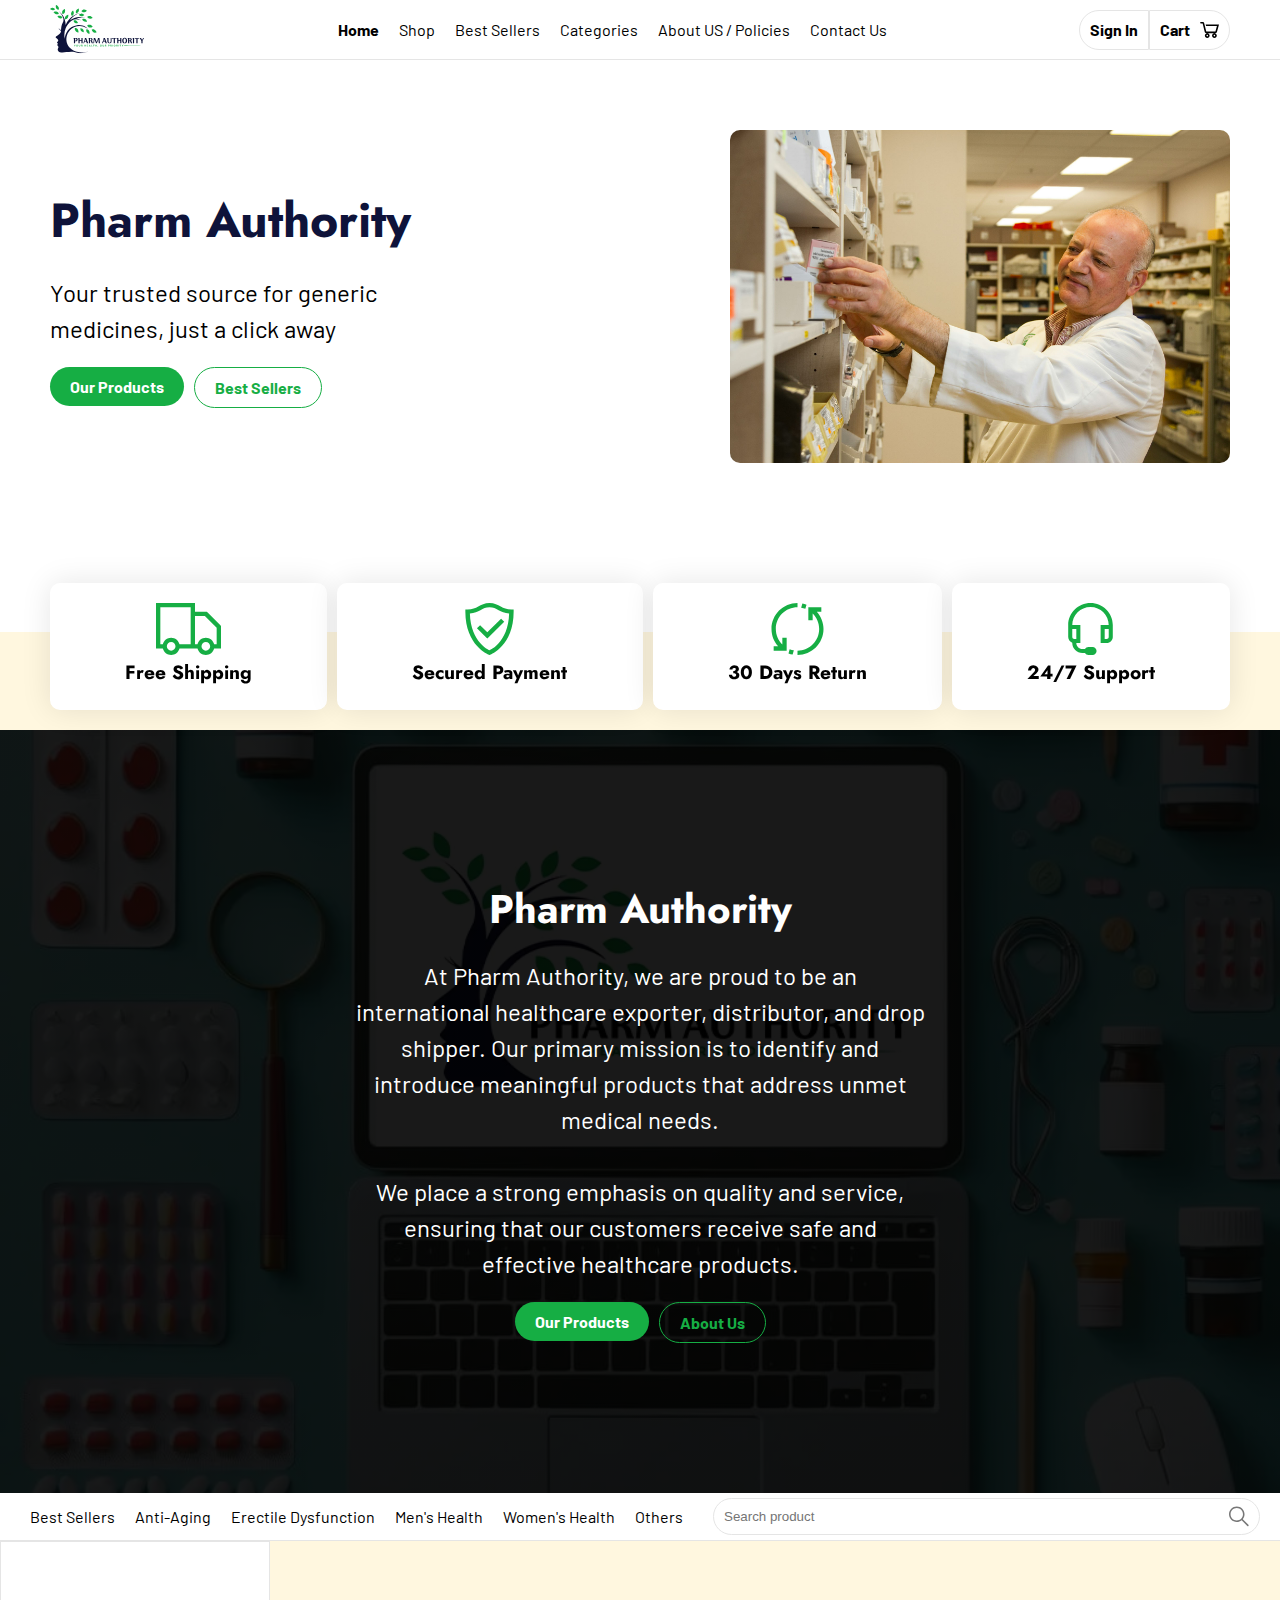
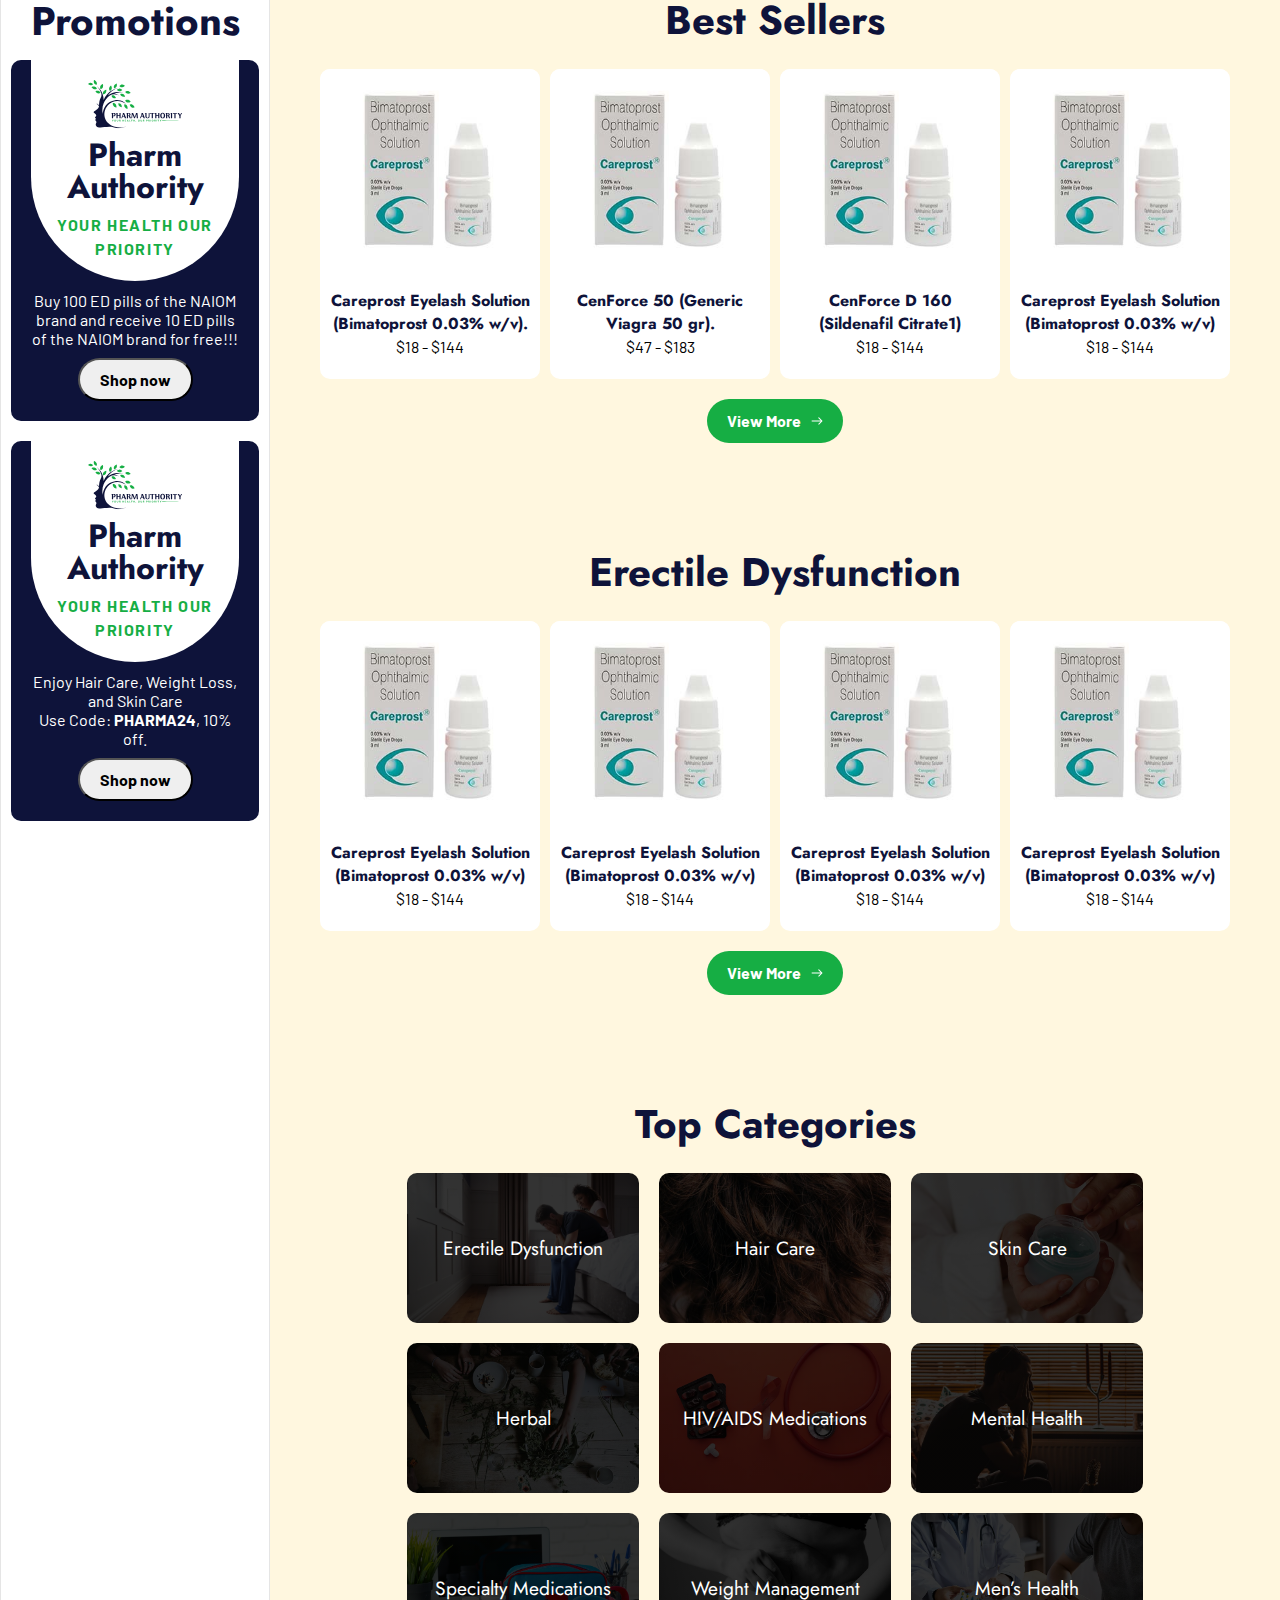
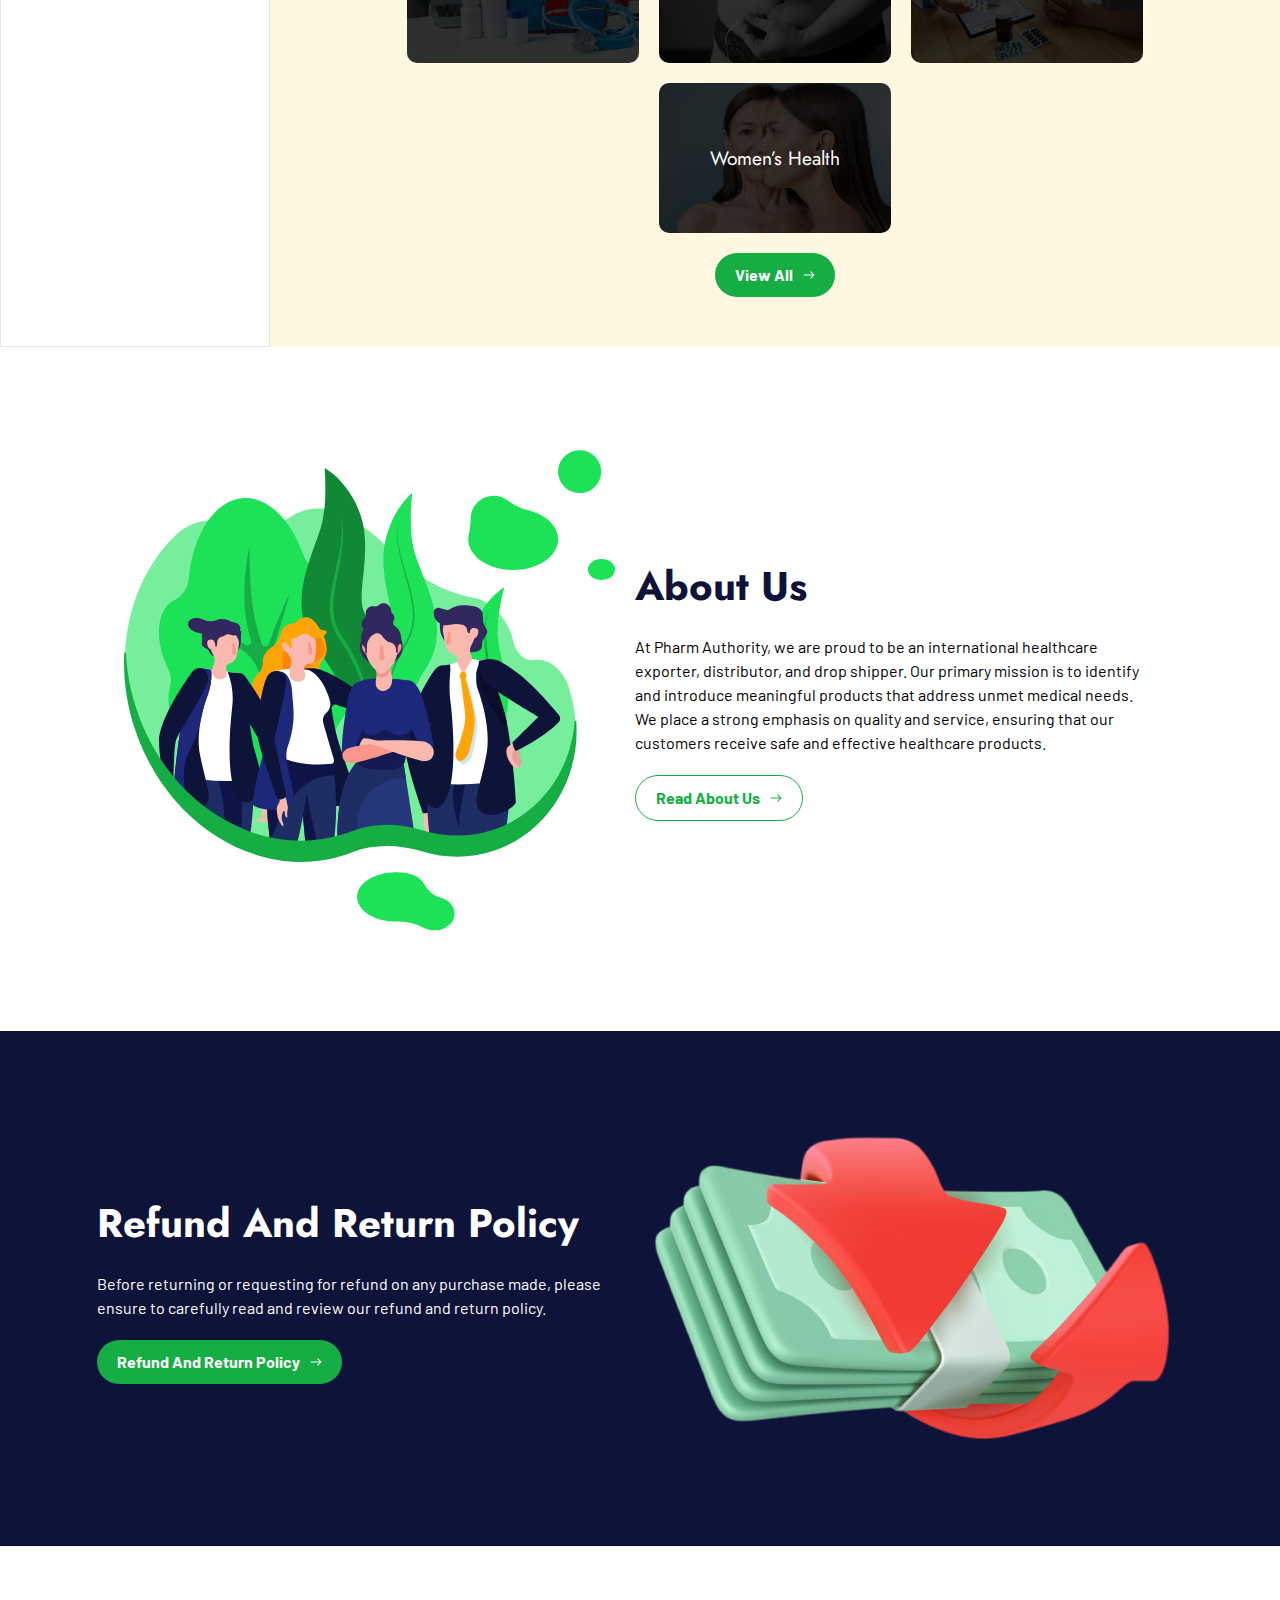
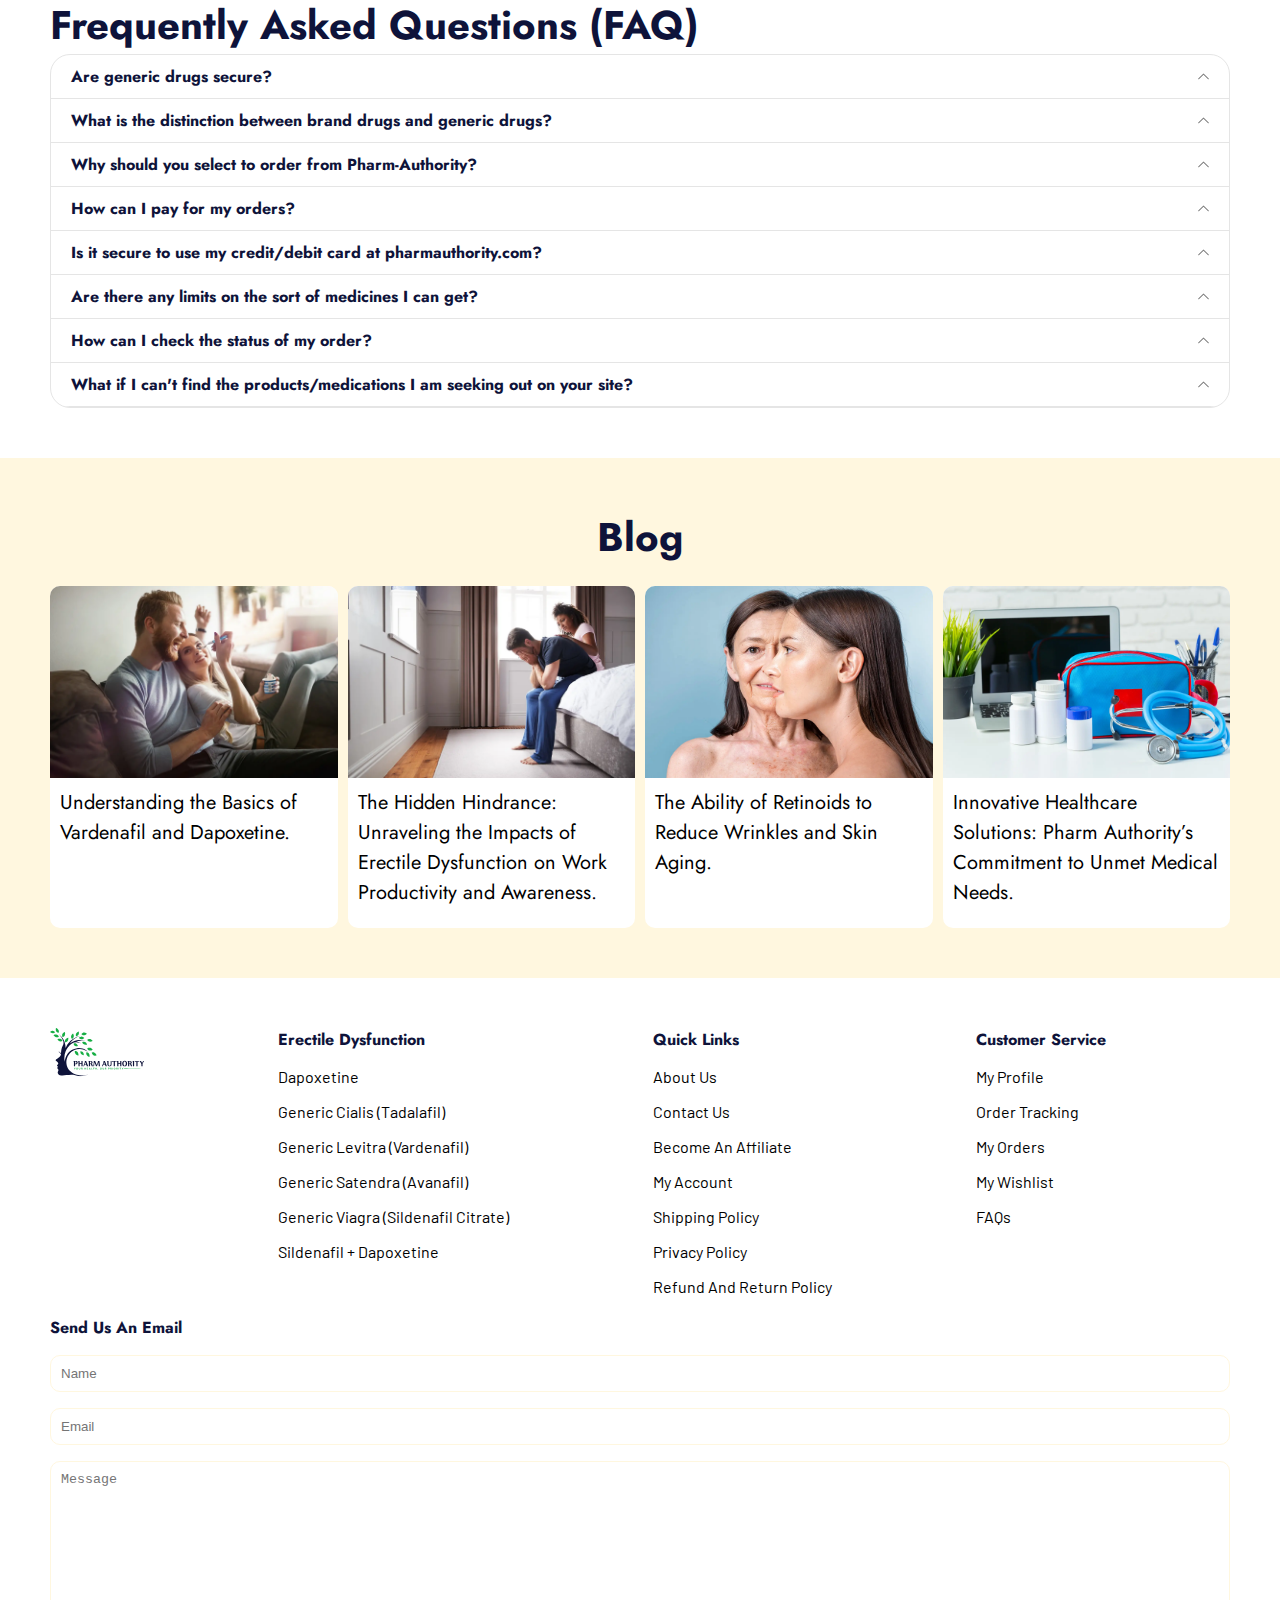
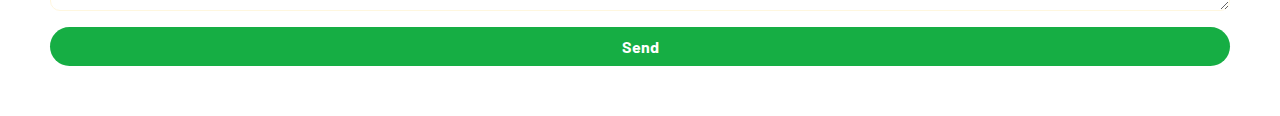
==== commit cdae7507: "Pharm Authority" ====
--- a/index.html
+++ b/index.html
@@ -7,6 +7,7 @@
     <title>Pharm Authority</title>
     <link rel="stylesheet" href="/Styles/style.css">
     <link rel="stylesheet" href="/Styles/home.css">
+    <link rel="stylesheet" href="/Styles/dropdown.css">
     <link rel="stylesheet" href="/Styles/animation.css">
     <link rel="preconnect" href="https://fonts.googleapis.com">
     <link rel="preconnect" href="https://fonts.gstatic.com" crossorigin>
@@ -370,7 +371,7 @@
                 <h2 class="wow ">Refund And Return Policy</h2>
                 <p class="wow ">Before returning or requesting for refund on any purchase made, please ensure to carefully read and review our refund and return policy.</p>
                 <div class="buttons wow ">
-                    <a href="https://pharmauthority.com/refund-returns/">
+                    <a href="/about us.html#return_policy">
                         <button class="button-1">
                             <p>Refund And Return Policy</p>
                             <svg width="12" height="8" viewBox="0 0 12 8" fill="none" xmlns="http://www.w3.org/2000/svg">
@@ -384,6 +385,108 @@
         </div>
     </section>
 
+    <!-- faq -->
+    <section id="FAQ">
+        <div class="container">
+            <div>
+                <h2>Frequently Asked Questions (FAQ)</h2>
+                <div class="dropdown_2">
+                    <div>
+                        <div>
+                            <h3>Are generic drugs secure?</h3>
+                            <svg width="11" height="7" viewBox="0 0 11 7" fill="none" xmlns="http://www.w3.org/2000/svg">
+                            <path d="M10.107 6.20928C10.2706 6.3705 10.5332 6.3705 10.6967 6.20928V6.20928C10.8635 6.04482 10.8635 5.77569 10.6967 5.61123L5.79905 0.782051L5.5 0.5L5.20095 0.782051L0.303266 5.61123C0.136472 5.77569 0.136472 6.04482 0.303266 6.20928V6.20928C0.46677 6.3705 0.729446 6.3705 0.892951 6.20928L5.5 1.66667L10.107 6.20928Z" fill="#777777"/>
+                        </svg>
+                        </div>
+                        <p>Yes. Each of our generic products must illustrate it is comparable to its brand-name product by appearing that it conveys the same amount of active ingredient into a patient’s bloodstream circulation system within the same amount
+                            of time as the brand-name product. Generic drugs that do so ought to have the same helpful impact and thus the same benefits and effects as their brand-name product, but at much less cost.</p>
+                    </div>
+                    <div>
+                        <div>
+                            <h3>What is the distinction between brand drugs and generic drugs?</h3>
+                            <svg width="11" height="7" viewBox="0 0 11 7" fill="none" xmlns="http://www.w3.org/2000/svg">
+                            <path d="M10.107 6.20928C10.2706 6.3705 10.5332 6.3705 10.6967 6.20928V6.20928C10.8635 6.04482 10.8635 5.77569 10.6967 5.61123L5.79905 0.782051L5.5 0.5L5.20095 0.782051L0.303266 5.61123C0.136472 5.77569 0.136472 6.04482 0.303266 6.20928V6.20928C0.46677 6.3705 0.729446 6.3705 0.892951 6.20928L5.5 1.66667L10.107 6.20928Z" fill="#777777"/>
+                        </svg>
+                        </div>
+                        <p>The biggest difference between most brand-name drugs and generic versions is that the brand product costs significantly more. Brand and generic drugs are therapeutically and chemically equivalent. Generic drugs are required to
+                            have the same active ingredient, strength, dosage form, and route of administration as the brand-name product. Trademark laws in some countries require the drugs to look different, so the generic version may be a different
+                            color, a different shape, have a different taste, or contain inactive ingredients that are different.</p>
+                    </div>
+                    <div>
+                        <div>
+                            <h3>Why should you select to order from Pharm-Authority?</h3>
+                            <svg width="11" height="7" viewBox="0 0 11 7" fill="none" xmlns="http://www.w3.org/2000/svg">
+                            <path d="M10.107 6.20928C10.2706 6.3705 10.5332 6.3705 10.6967 6.20928V6.20928C10.8635 6.04482 10.8635 5.77569 10.6967 5.61123L5.79905 0.782051L5.5 0.5L5.20095 0.782051L0.303266 5.61123C0.136472 5.77569 0.136472 6.04482 0.303266 6.20928V6.20928C0.46677 6.3705 0.729446 6.3705 0.892951 6.20928L5.5 1.66667L10.107 6.20928Z" fill="#777777"/>
+                        </svg>
+                        </div>
+                        <p>Pharm-Authority online has a long-standing reputation for reliability, we strive to provide our clients with the best possible experience and the leading conceivable involvement.<br><br>Pharm-Authority online has a long-standing
+                            reputation for reliability, we strive to provide our clients with the best possible experience and the leading conceivable involvement.</p>
+                        <ul>
+                            <li>Affordable prices that won’t break your bank account.</li>
+                            <li>Genuine, high-quality products</li>
+                            <li>Discreet payment methods, including Bitcoin.</li>
+                            <li>Secure shipping to protect your privacy.</li>
+                            <li>Fast, reliable express delivery to your door</li>
+                            <li>Monthly special offers and promotions to save you money.</li>
+                            <li>Daily deals on selected products so you can save even more</li>
+                            <li>Excellent customer service that you will love.</li>
+                        </ul>
+                    </div>
+                    <div>
+                        <div>
+                            <h3>How can I pay for my orders?</h3>
+                            <svg width="11" height="7" viewBox="0 0 11 7" fill="none" xmlns="http://www.w3.org/2000/svg">
+                            <path d="M10.107 6.20928C10.2706 6.3705 10.5332 6.3705 10.6967 6.20928V6.20928C10.8635 6.04482 10.8635 5.77569 10.6967 5.61123L5.79905 0.782051L5.5 0.5L5.20095 0.782051L0.303266 5.61123C0.136472 5.77569 0.136472 6.04482 0.303266 6.20928V6.20928C0.46677 6.3705 0.729446 6.3705 0.892951 6.20928L5.5 1.66667L10.107 6.20928Z" fill="#777777"/>
+                        </svg>
+                        </div>
+                        <p>Pharm-Authority Online accepts Visa, Mastercard credit cards, and Bitcoin currency.</p>
+                    </div>
+                    <div>
+                        <div>
+                            <h3>Is it secure to use my credit/debit card at pharmauthority.com?</h3>
+                            <svg width="11" height="7" viewBox="0 0 11 7" fill="none" xmlns="http://www.w3.org/2000/svg">
+                            <path d="M10.107 6.20928C10.2706 6.3705 10.5332 6.3705 10.6967 6.20928V6.20928C10.8635 6.04482 10.8635 5.77569 10.6967 5.61123L5.79905 0.782051L5.5 0.5L5.20095 0.782051L0.303266 5.61123C0.136472 5.77569 0.136472 6.04482 0.303266 6.20928V6.20928C0.46677 6.3705 0.729446 6.3705 0.892951 6.20928L5.5 1.66667L10.107 6.20928Z" fill="#777777"/>
+                        </svg>
+                        </div>
+                        <p>Yes. pharmauthority.com uses third-party payment processing services to process all credit/debit card payment transactions. These payment intermediaries are PCI-compliant, which is the most stringent level of certification standard
+                            that ensures all cardholders’ data is stored, processed, and transmitted securely by using the industry standard encryption technology.</p>
+                    </div>
+                    <div>
+                        <div>
+                            <h3>Are there any limits on the sort of medicines I can get?</h3>
+                            <svg width="11" height="7" viewBox="0 0 11 7" fill="none" xmlns="http://www.w3.org/2000/svg">
+                            <path d="M10.107 6.20928C10.2706 6.3705 10.5332 6.3705 10.6967 6.20928V6.20928C10.8635 6.04482 10.8635 5.77569 10.6967 5.61123L5.79905 0.782051L5.5 0.5L5.20095 0.782051L0.303266 5.61123C0.136472 5.77569 0.136472 6.04482 0.303266 6.20928V6.20928C0.46677 6.3705 0.729446 6.3705 0.892951 6.20928L5.5 1.66667L10.107 6.20928Z" fill="#777777"/>
+                        </svg>
+                        </div>
+                        <p>Pharm-Authority Online will not handle any habit-forming or narcotic pharmaceuticals, also known as scheduled drugs or controlled substances in some countries. We specialize in chronic care medicines that many people must take
+                            to sustain or improve their lives.</p>
+                    </div>
+                    <div>
+                        <div>
+                            <h3>How can I check the status of my order?</h3>
+                            <svg width="11" height="7" viewBox="0 0 11 7" fill="none" xmlns="http://www.w3.org/2000/svg">
+                            <path d="M10.107 6.20928C10.2706 6.3705 10.5332 6.3705 10.6967 6.20928V6.20928C10.8635 6.04482 10.8635 5.77569 10.6967 5.61123L5.79905 0.782051L5.5 0.5L5.20095 0.782051L0.303266 5.61123C0.136472 5.77569 0.136472 6.04482 0.303266 6.20928V6.20928C0.46677 6.3705 0.729446 6.3705 0.892951 6.20928L5.5 1.66667L10.107 6.20928Z" fill="#777777"/>
+                        </svg>
+                        </div>
+                        <p>You’ll be able to check the status of your orders by logging into your account. This lets you track your orders in real-time. You can also check the status of your orders by contacting our client support team by providing them
+                            with the order tracking number.</p>
+                    </div>
+                    <div>
+                        <div>
+                            <h3>What if I can't find the products/medications I am seeking out on your site?</h3>
+                            <svg width="11" height="7" viewBox="0 0 11 7" fill="none" xmlns="http://www.w3.org/2000/svg">
+                            <path d="M10.107 6.20928C10.2706 6.3705 10.5332 6.3705 10.6967 6.20928V6.20928C10.8635 6.04482 10.8635 5.77569 10.6967 5.61123L5.79905 0.782051L5.5 0.5L5.20095 0.782051L0.303266 5.61123C0.136472 5.77569 0.136472 6.04482 0.303266 6.20928V6.20928C0.46677 6.3705 0.729446 6.3705 0.892951 6.20928L5.5 1.66667L10.107 6.20928Z" fill="#777777"/>
+                        </svg>
+                        </div>
+                        <p>Pharm-Authority stocks a wide range of pharmaceuticals and other healthcare items. Be that as it may, if you do not find what you are looking for, feel free to contact our drug specialists by emailing <span class="email_address">info@pharmauthority.com</span>.
+                            We will get back to you as soon as possible to let you know the accessibility of the medication/product you are looking for.</p>
+                    </div>
+                </div>
+            </div>
+        </div>
+    </section>
+
+
     <!-- Blog -->
     <section id="blog">
         <div class="container">
@@ -466,13 +569,13 @@
                         <a href="https://pharmauthority.com/my-account/">My Account</a>
                     </li>
                     <li>
-                        <a href="https://pharmauthority.com/shipping-policy/">Shopping Policy</a>
-                    </li>
-                    <li>
-                        <a href="https://pharmauthority.com/privacy-policy/">Privacy Policy</a>
-                    </li>
-                    <li>
-                        <a href="https://pharmauthority.com/refund-returns/">Refund And Return Policy</a>
+                        <a href="/about us.html#shipping_policy">Shipping Policy</a>
+                    </li>
+                    <li>
+                        <a href="/about us.html#privacy_policy">Privacy Policy</a>
+                    </li>
+                    <li>
+                        <a href="/about us.html#return_policy">Refund And Return Policy</a>
                     </li>
                 </ul>
             </div>
--- a/Styles/style.css
+++ b/Styles/style.css
@@ -13,7 +13,7 @@
 
 html {
     scroll-behavior: smooth;
-    scroll-margin-top: 100px;
+    scroll-padding-top: 100px;
 }
 
 .logo {
@@ -346,15 +346,6 @@
         flex-direction: column;
         width: 100%;
         align-items: center;
-    }
-    h1 {
-        font-size: 3rem;
-        text-align: center;
-        color: white;
-    }
-    h2,
-    p {
-        text-align: center;
     }
     nav.page-nav {
         height: 60px;
--- a/Styles/home.css
+++ b/Styles/home.css
@@ -427,6 +427,15 @@
 }
 
 @media (max-width: 992px) {
+    h1 {
+        font-size: 3rem;
+        text-align: center;
+        color: white;
+    }
+    h2,
+    p {
+        text-align: center;
+    }
     header {
         background: linear-gradient(0deg, rgba(0, 0, 0, 0.9), rgba(0, 0, 0, 0.9)), url(/images/national-cancer-institute-cw2Zn2ZQ9YQ-unsplash.jpg);
         background-repeat: no-repeat;
--- a/Styles/dropdown.css
+++ b/Styles/dropdown.css
@@ -0,0 +1,58 @@
+.dropdown_2 {
+    box-sizing: border-box;
+    display: flex;
+    flex-direction: column;
+    /* Stroke */
+    border: 1px solid #E5E5E5;
+    border-radius: 20px;
+    overflow: hidden;
+    flex: 1;
+    background-color: white;
+}
+
+.dropdown_2>div {
+    box-sizing: border-box;
+    /* Auto layout */
+    display: flex;
+    flex-direction: column;
+    align-items: flex-start;
+    /* Stroke */
+    border-bottom: 1px solid #E5E5E5;
+}
+
+.dropdown_2 div div {
+    cursor: pointer;
+    /* Auto layout */
+    display: flex;
+    flex-direction: row;
+    justify-content: space-between;
+    align-items: center;
+    padding: 10px 20px;
+    width: 100%;
+}
+
+.dropdown_2 p {
+    padding: 0px 20px 20px 40px;
+    display: none;
+}
+
+.dropdown_2 ul {
+    display: none;
+}
+
+.dropdown_2 div div:hover {
+    background-color: var(--background-color);
+}
+
+.dropdown_2 .active {
+    background-color: var(--background-color);
+}
+
+.dropdown_2 .active svg {
+    transform: rotate(180deg);
+}
+
+.dropdown_2 .active p,
+.dropdown_2 .active ul {
+    display: block;
+}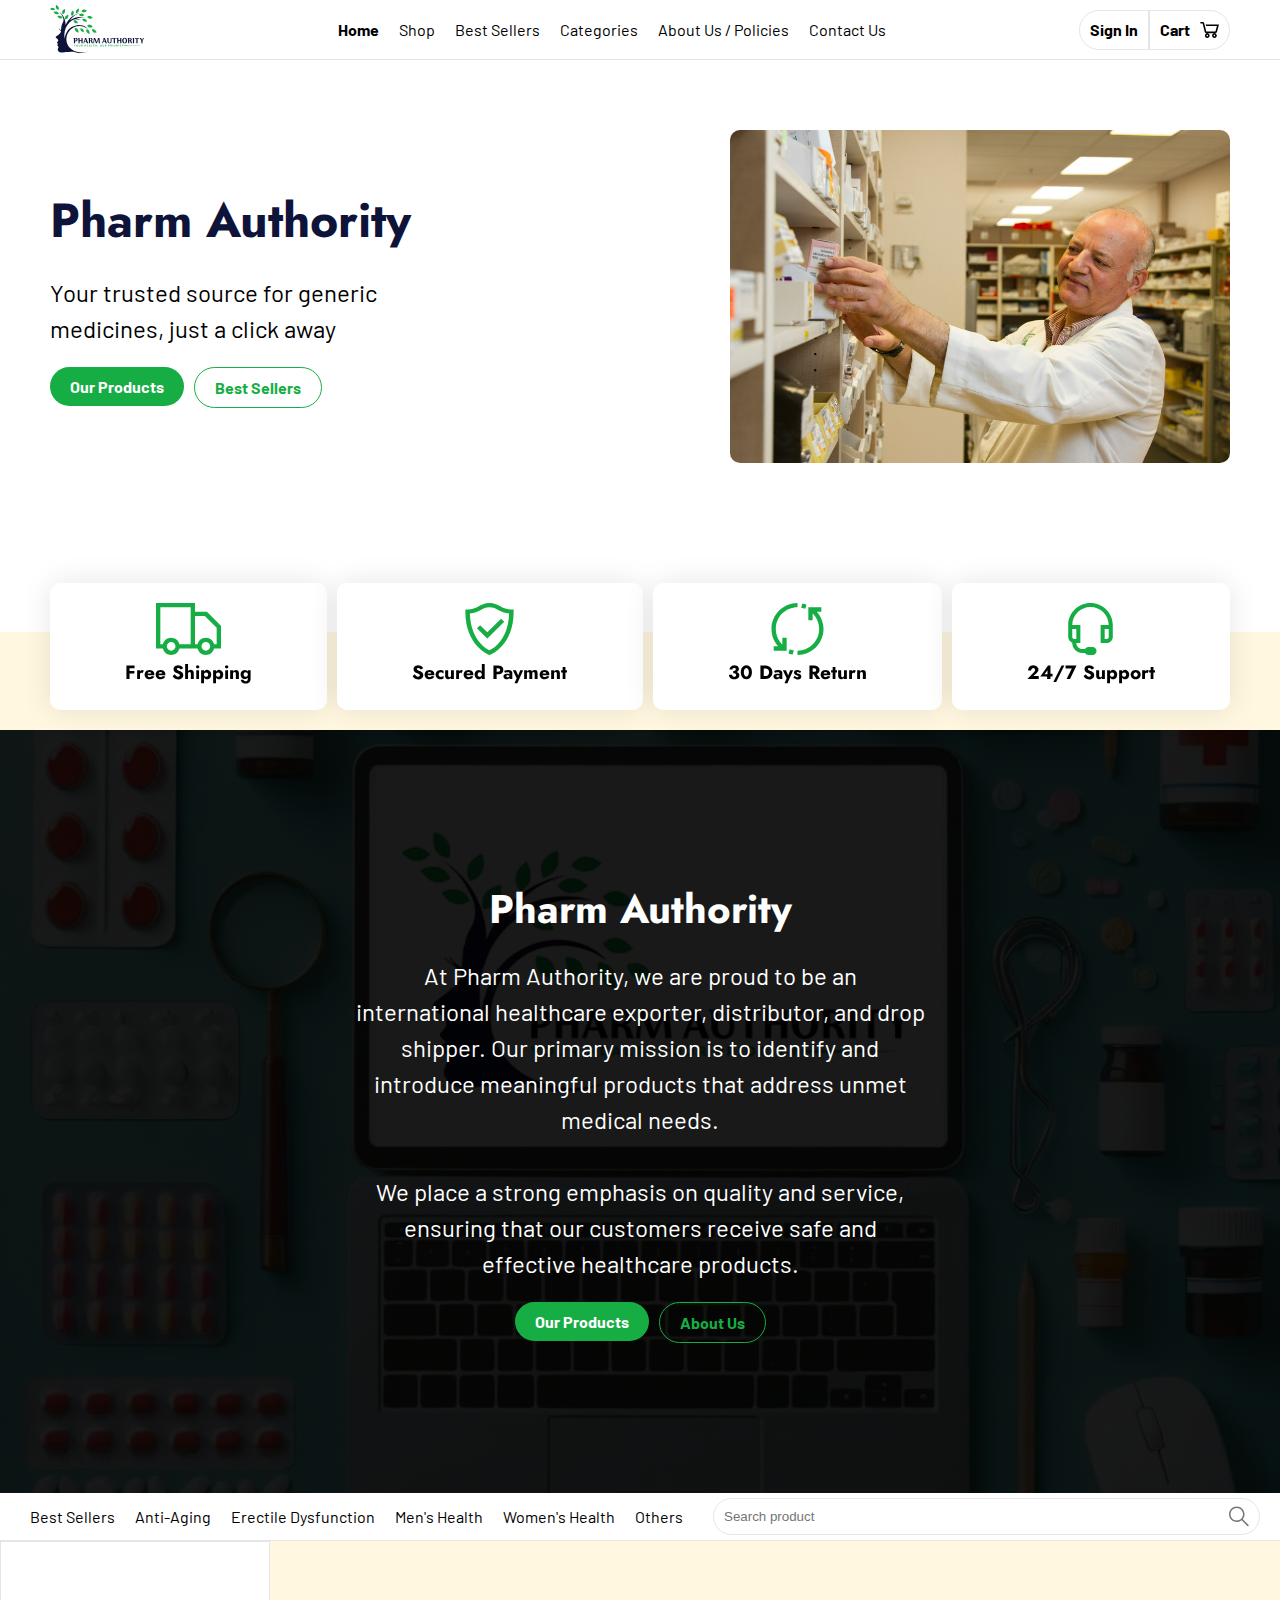
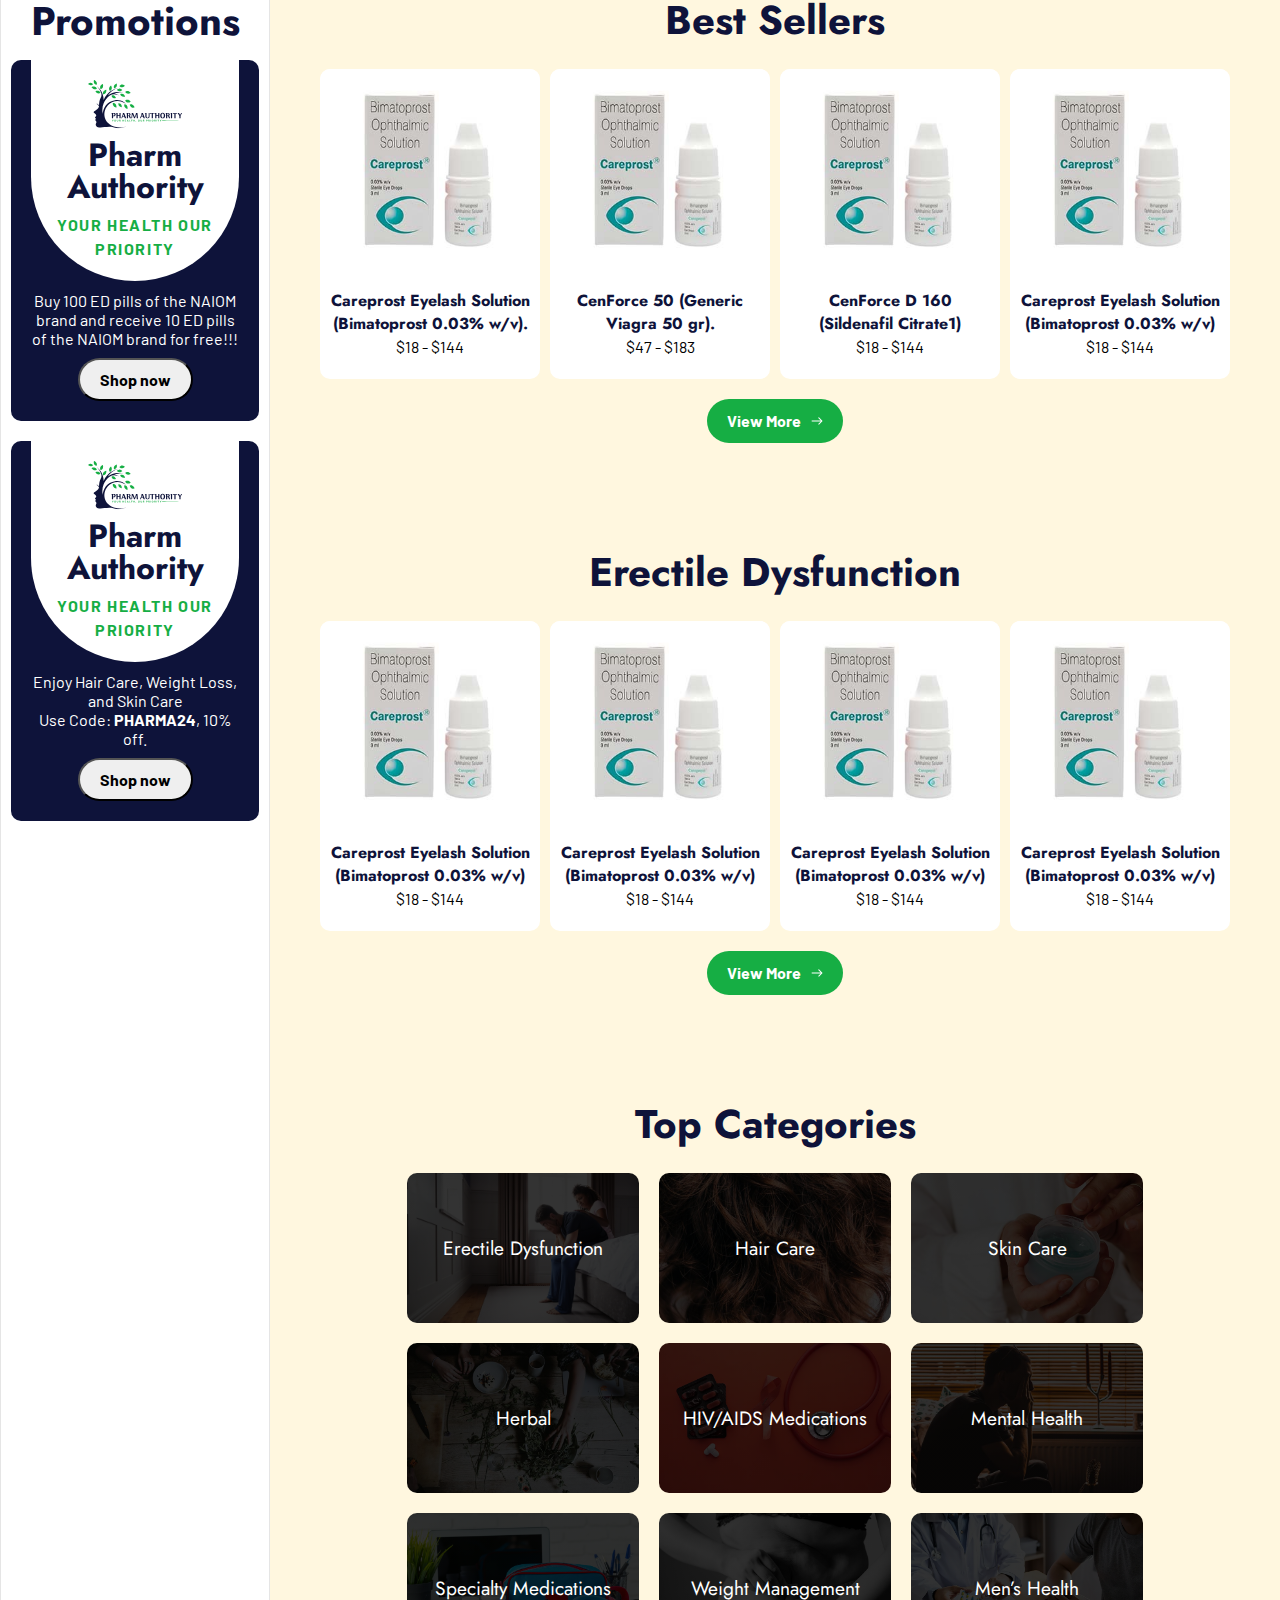
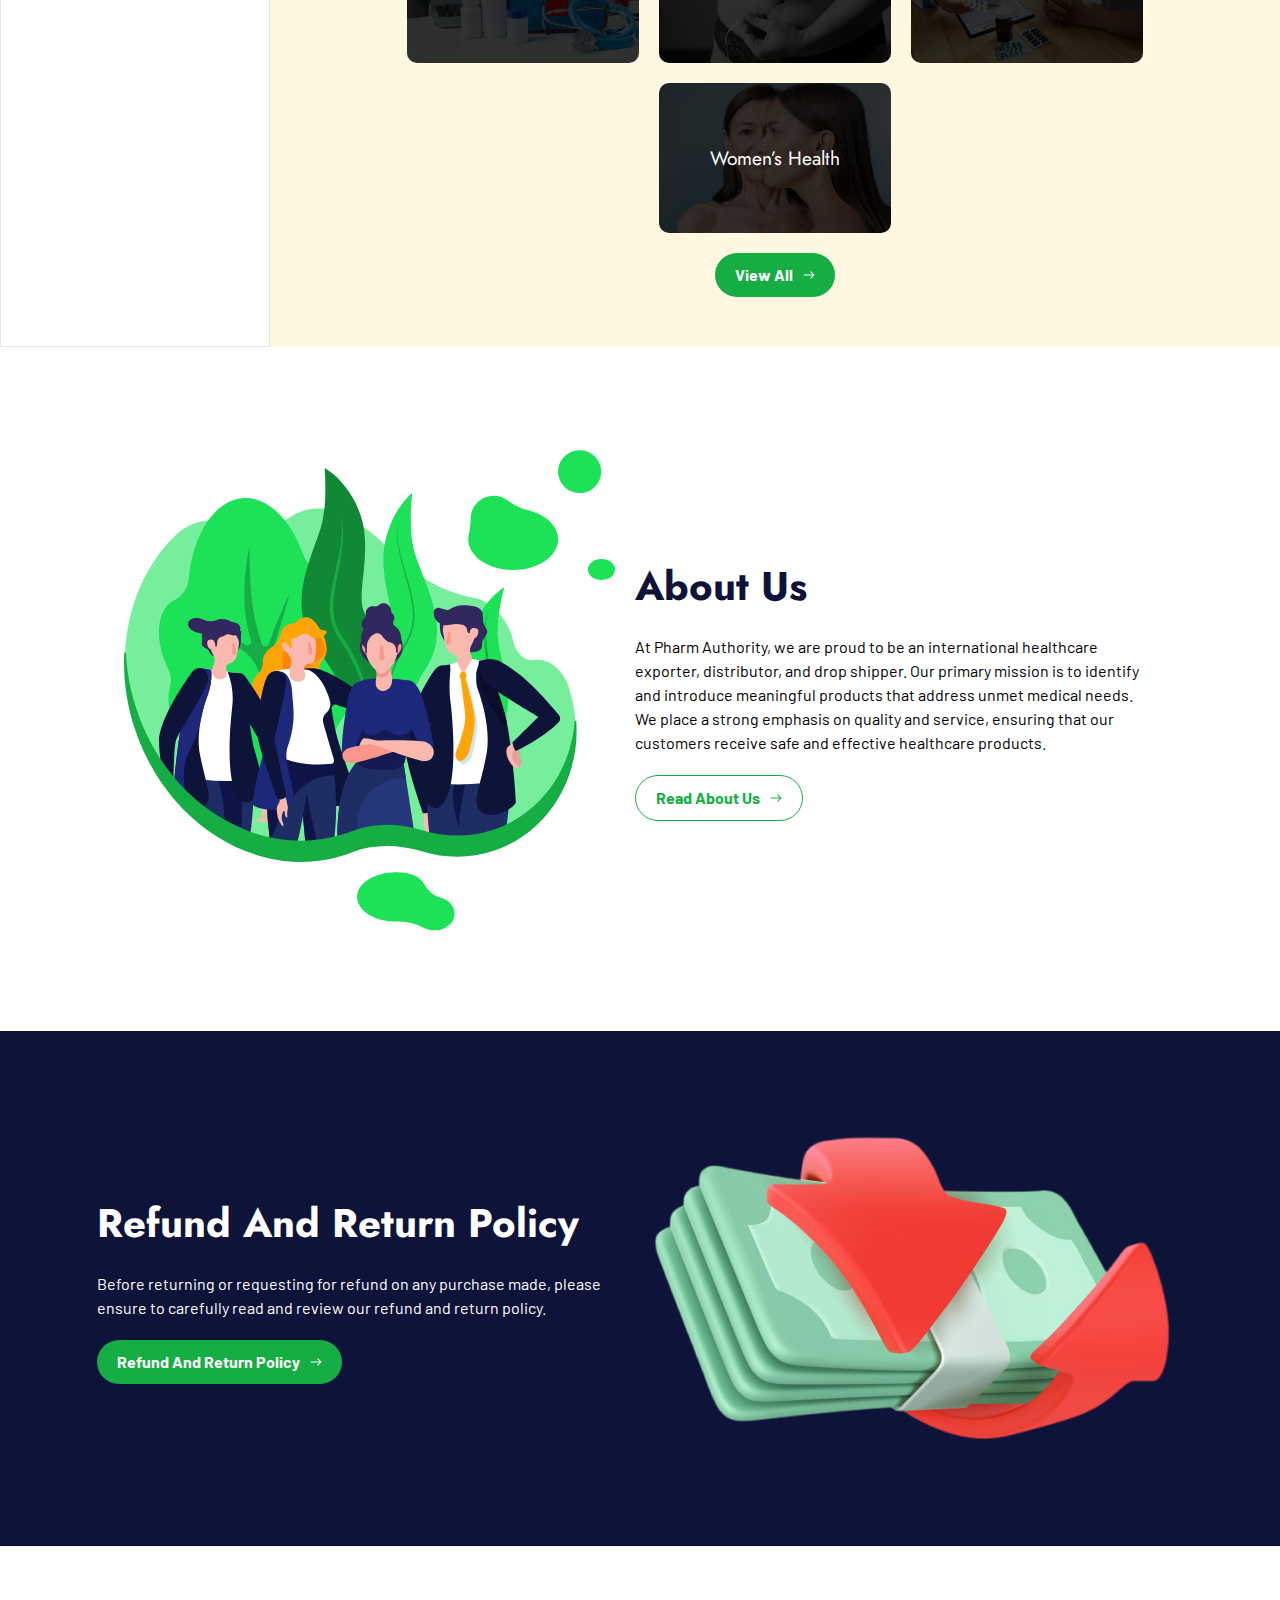
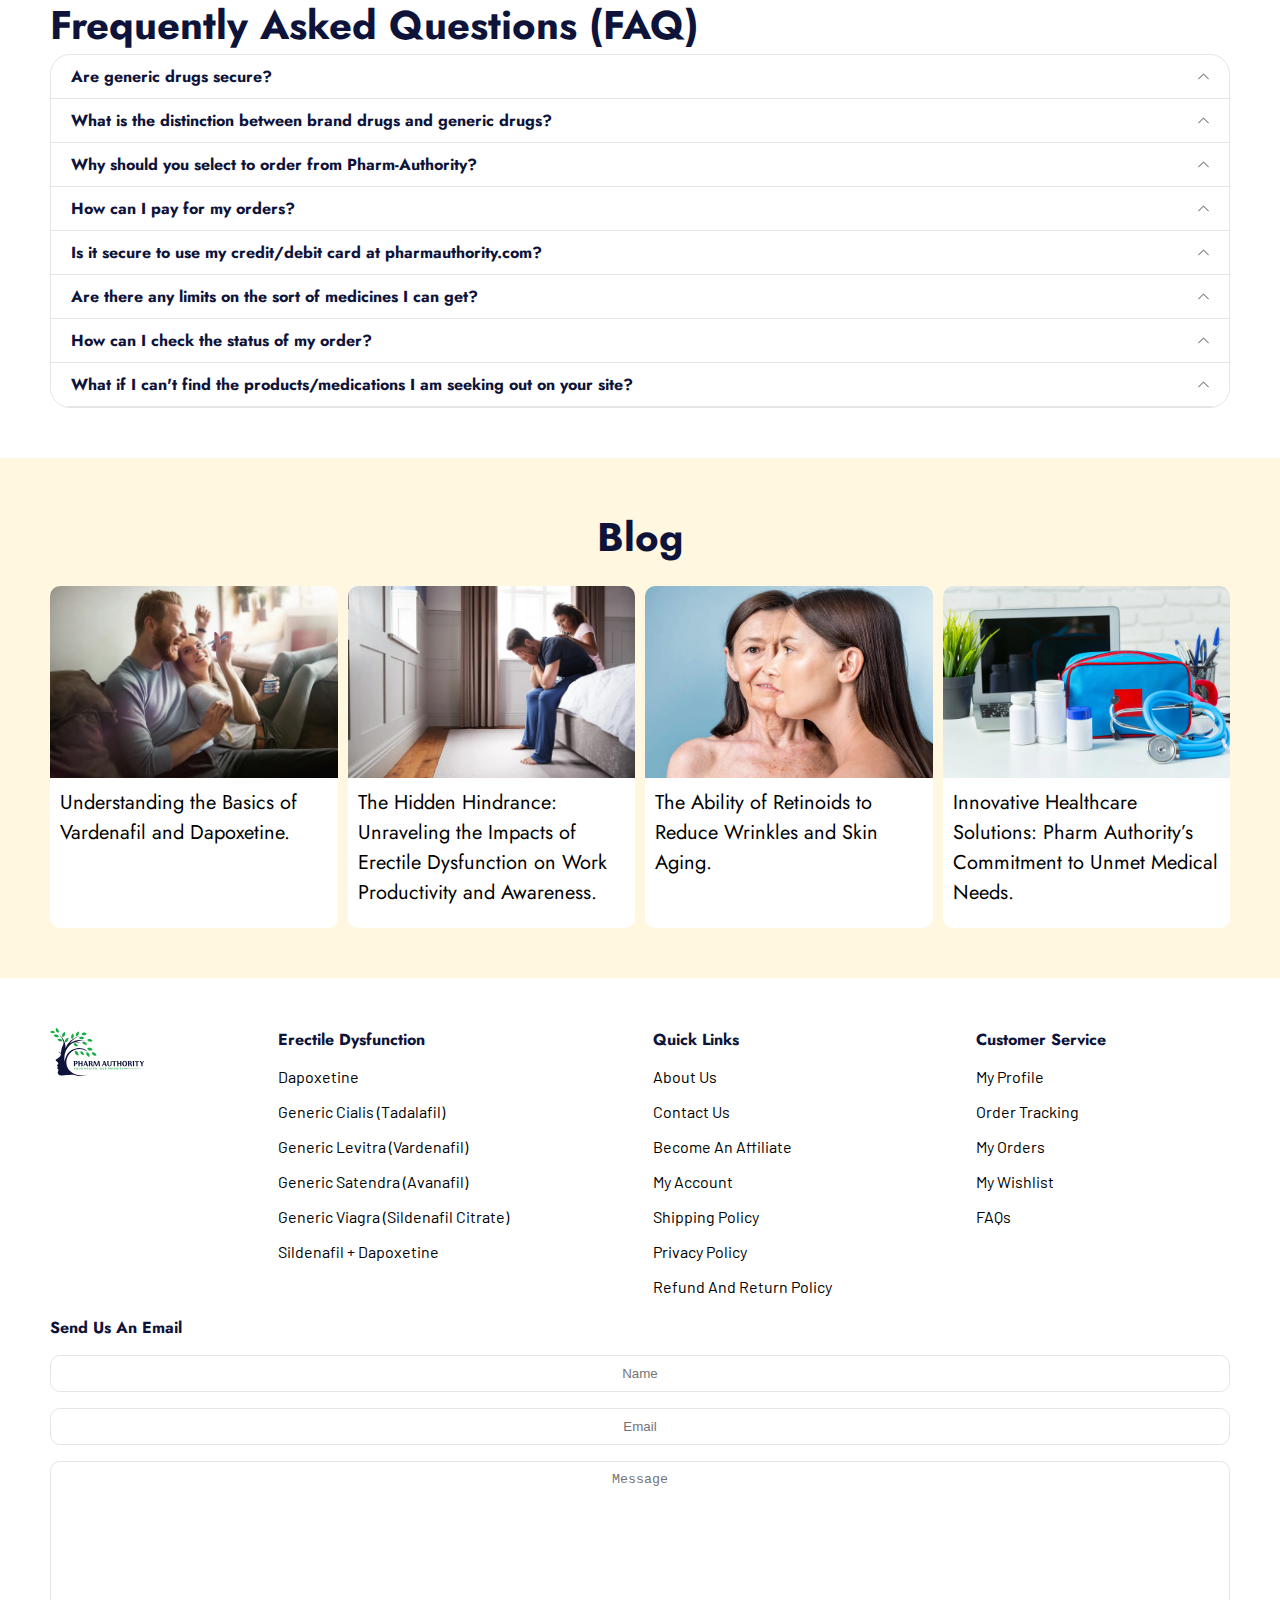
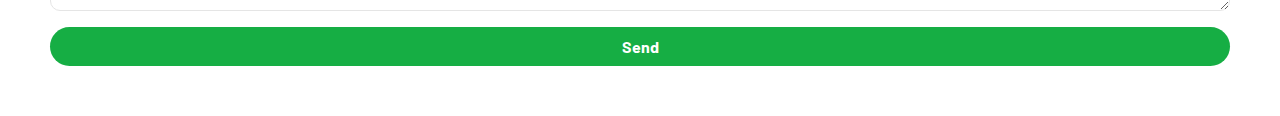
==== commit 89301e49: "Pharm Authority" ====
--- a/index.html
+++ b/index.html
@@ -35,7 +35,7 @@
                     <a href="#categories">Categories</a>
                 </li>
                 <li>
-                    <a href="about us.html">About US / Policies</a>
+                    <a href="about us.html">About Us / Policies</a>
                 </li>
                 <li>
                     <a href="#contact">Contact Us</a>
--- a/Styles/style.css
+++ b/Styles/style.css
@@ -289,8 +289,9 @@
 footer input,
 footer textarea {
     padding: 10px;
-    border: 1px solid var(--background-color);
+    border: 1px solid var(--stroke-color);
     border-radius: 10px;
+    text-align: center;
 }
 
 footer textarea {
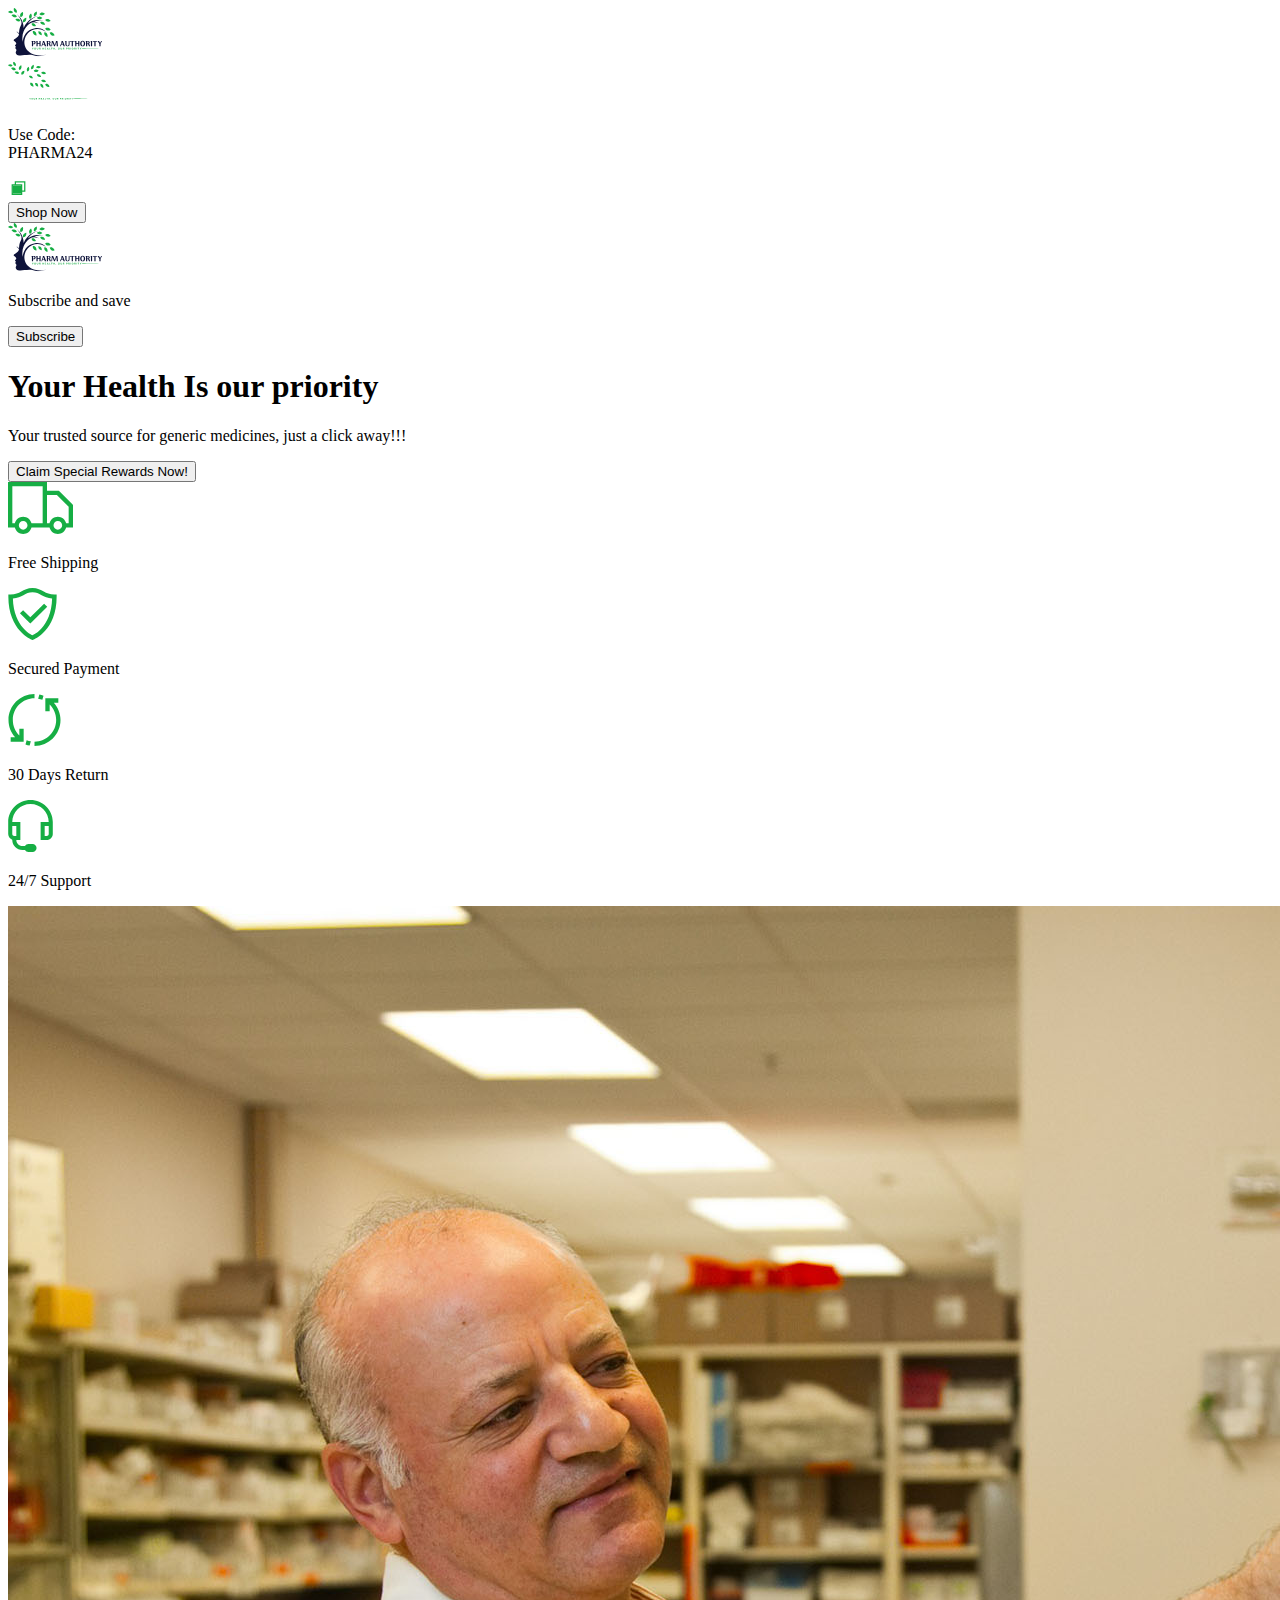
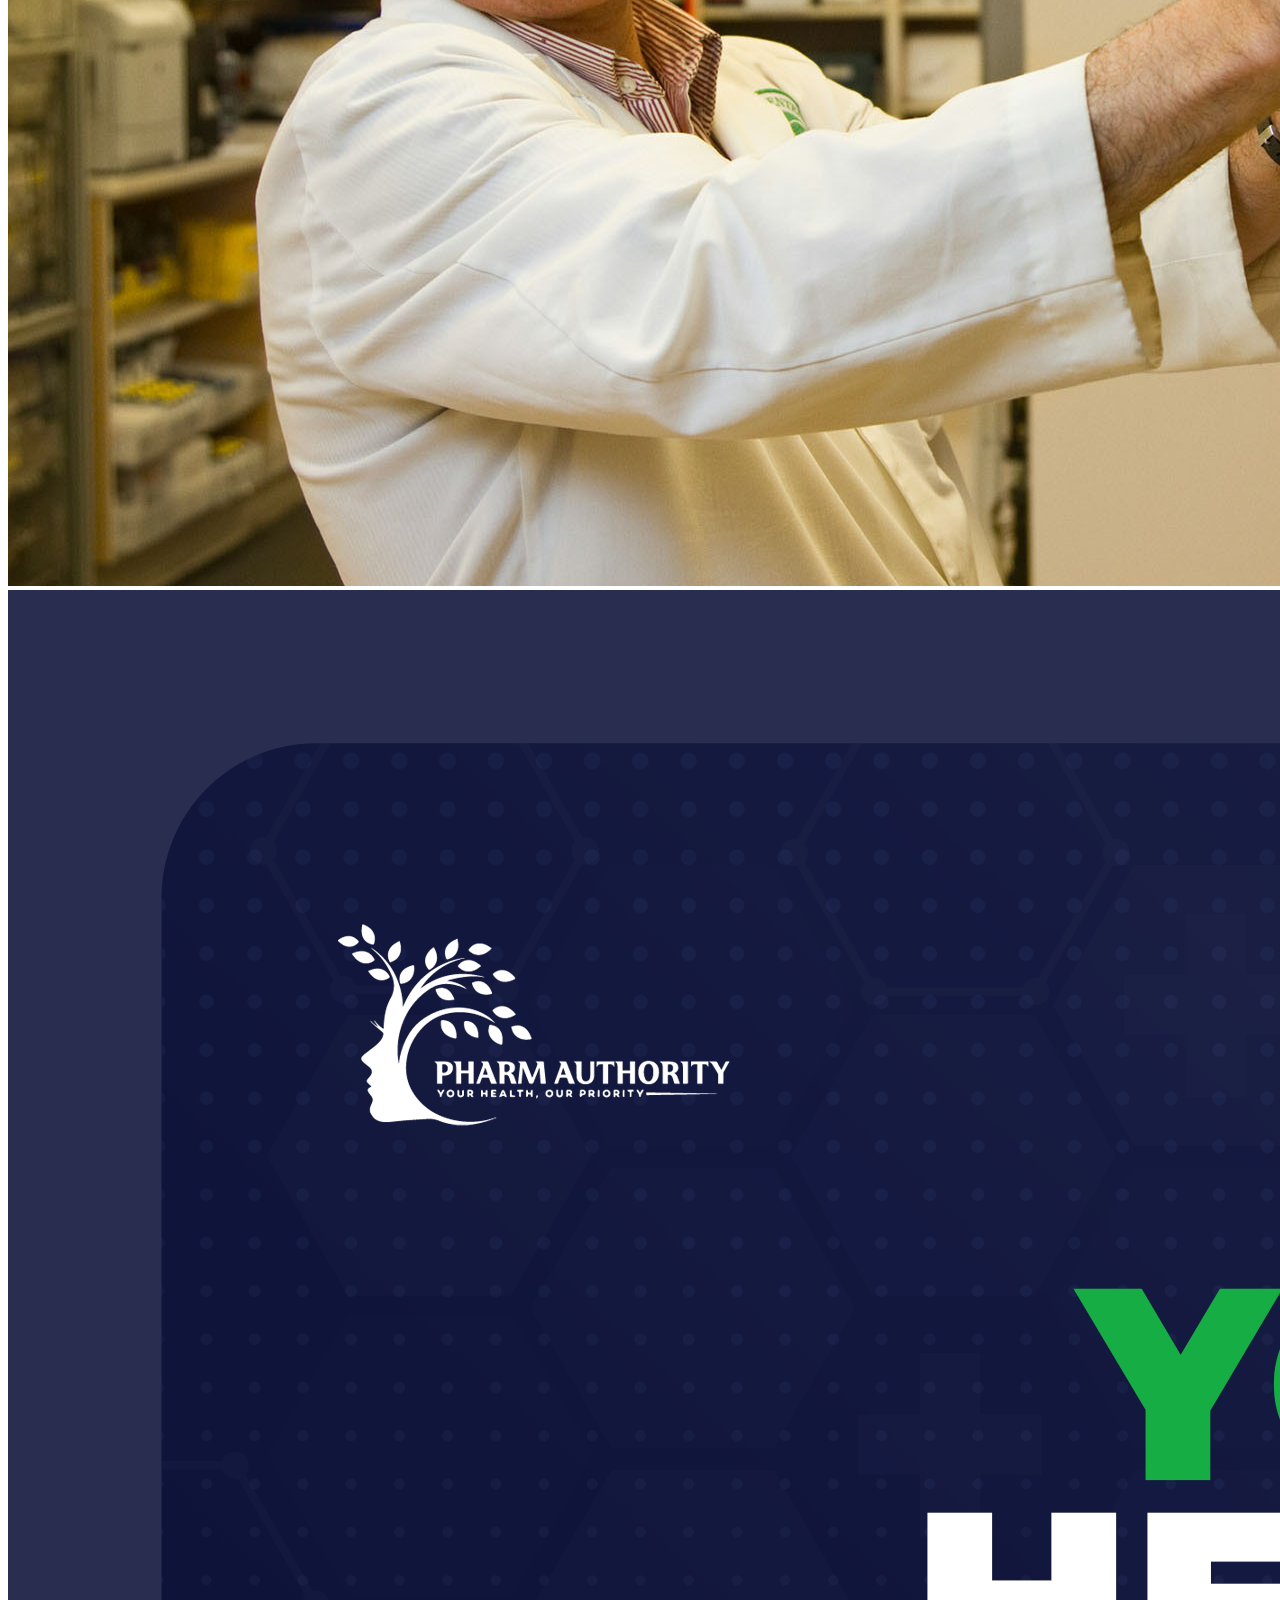
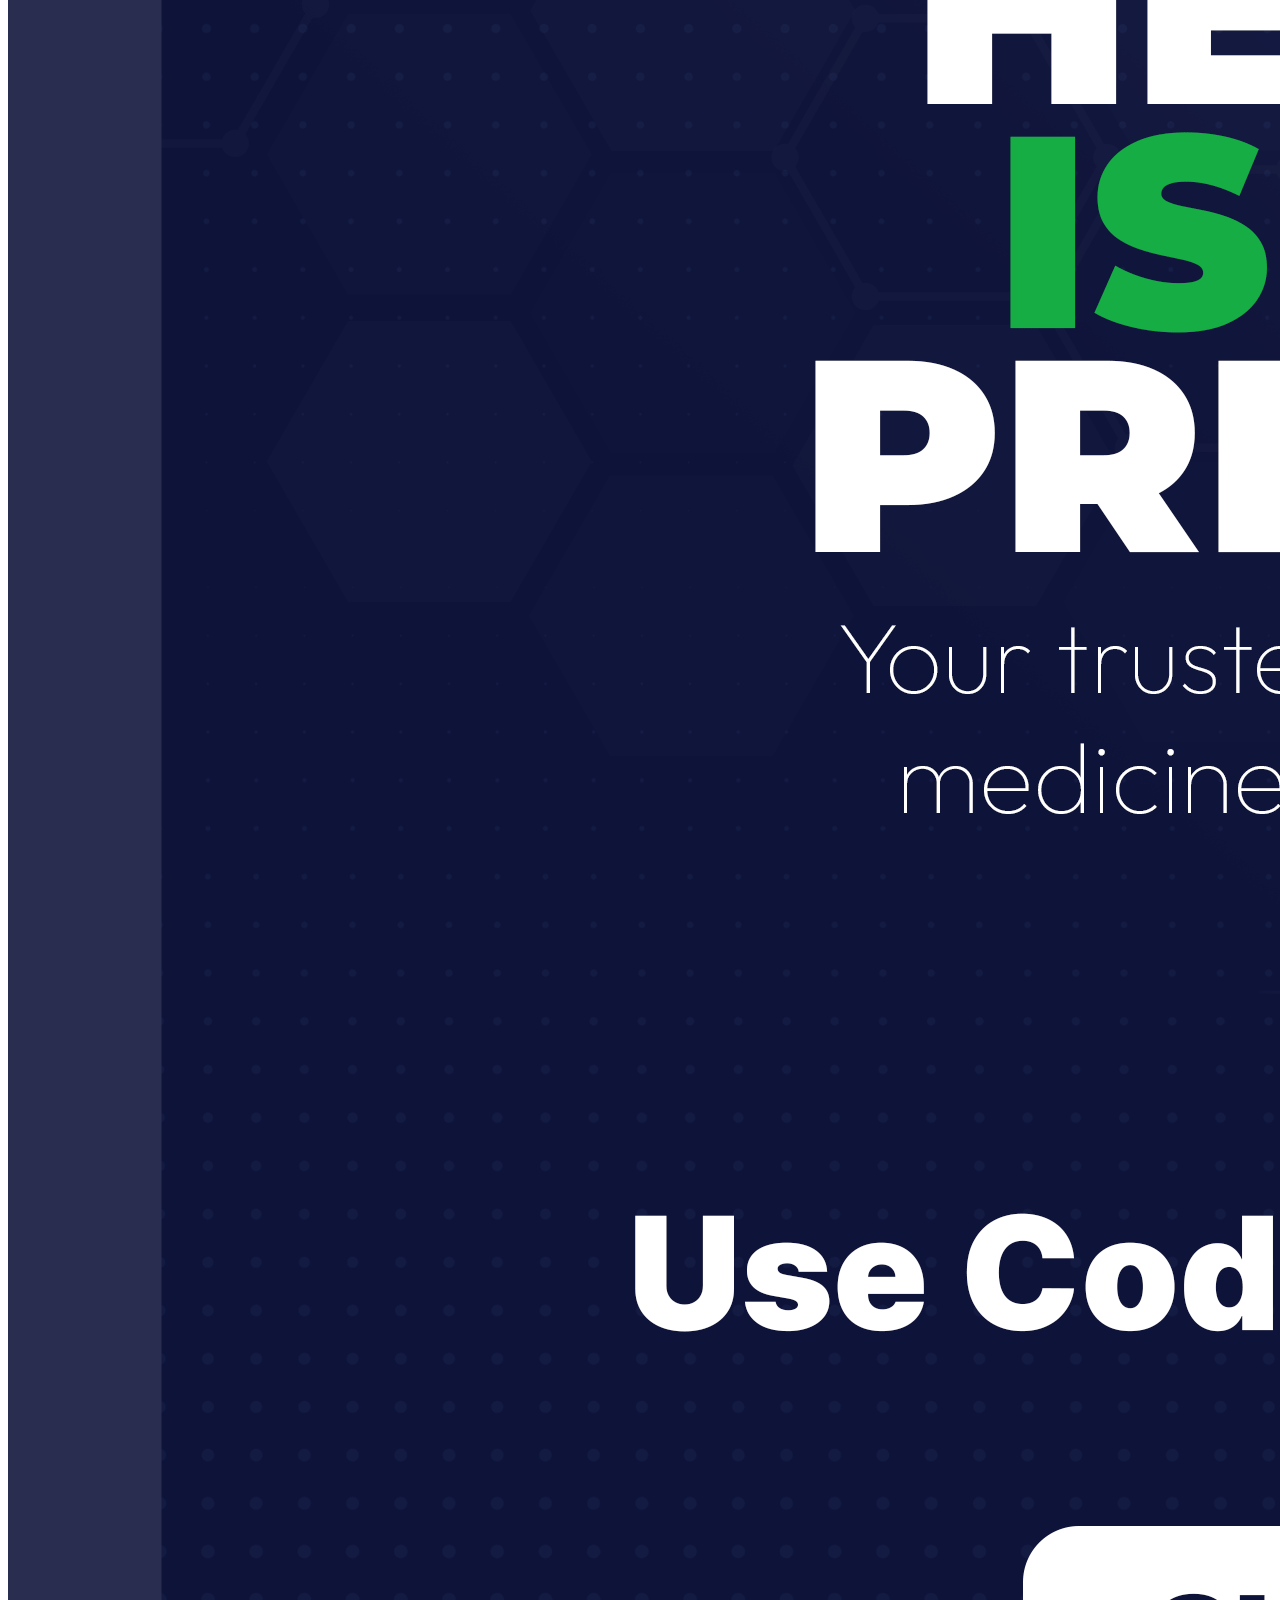
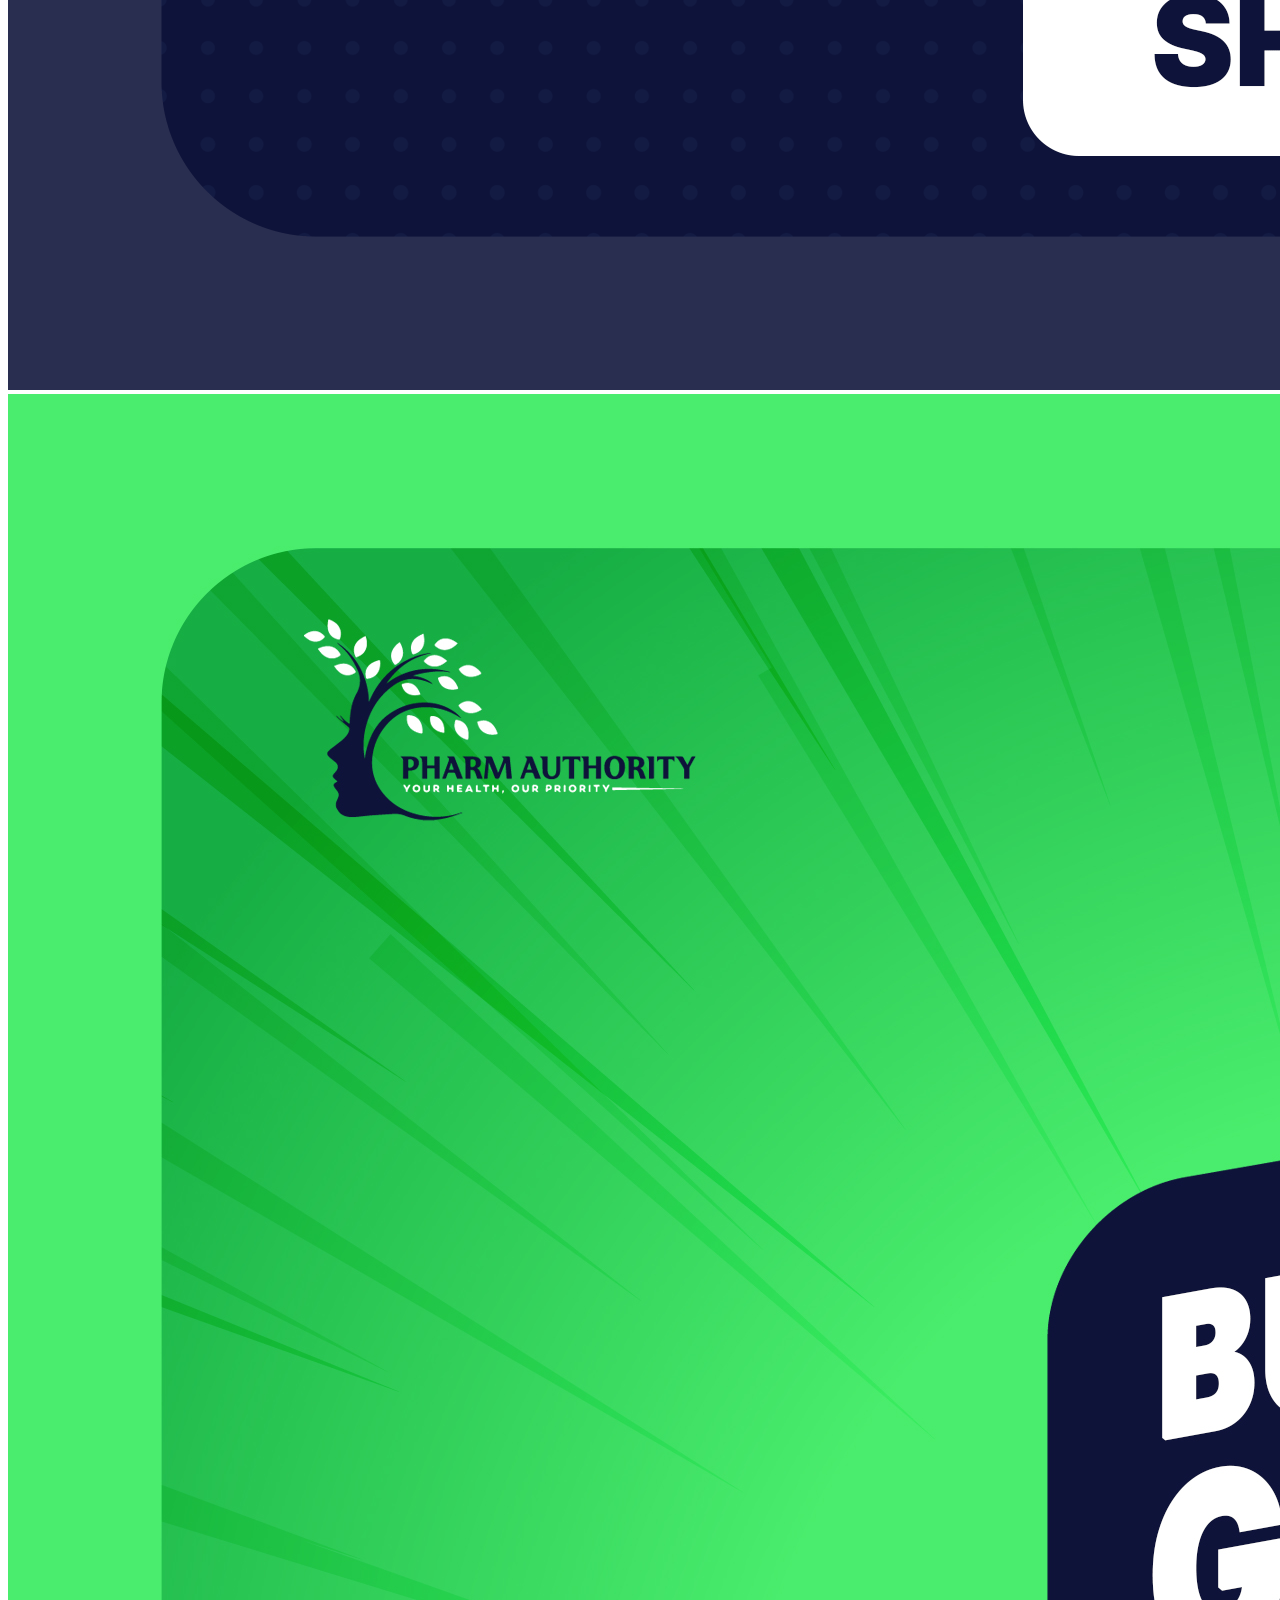
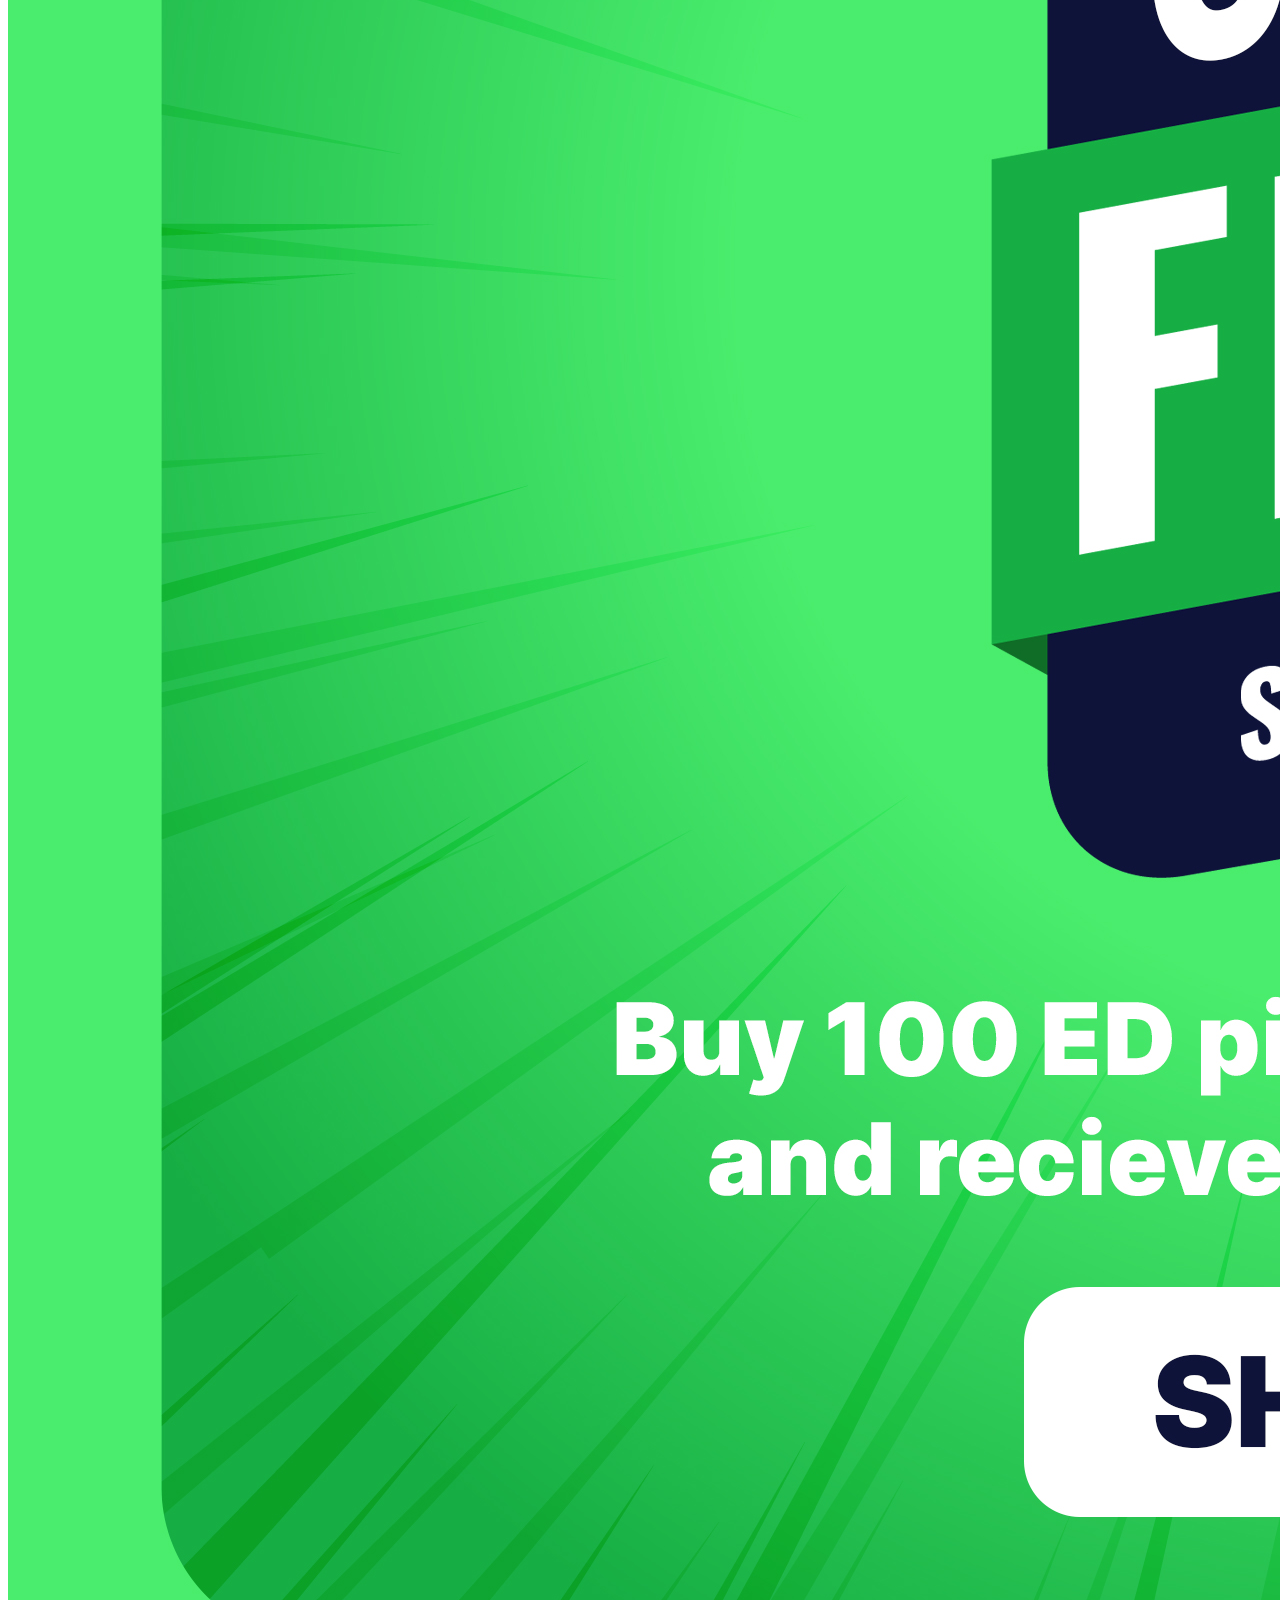
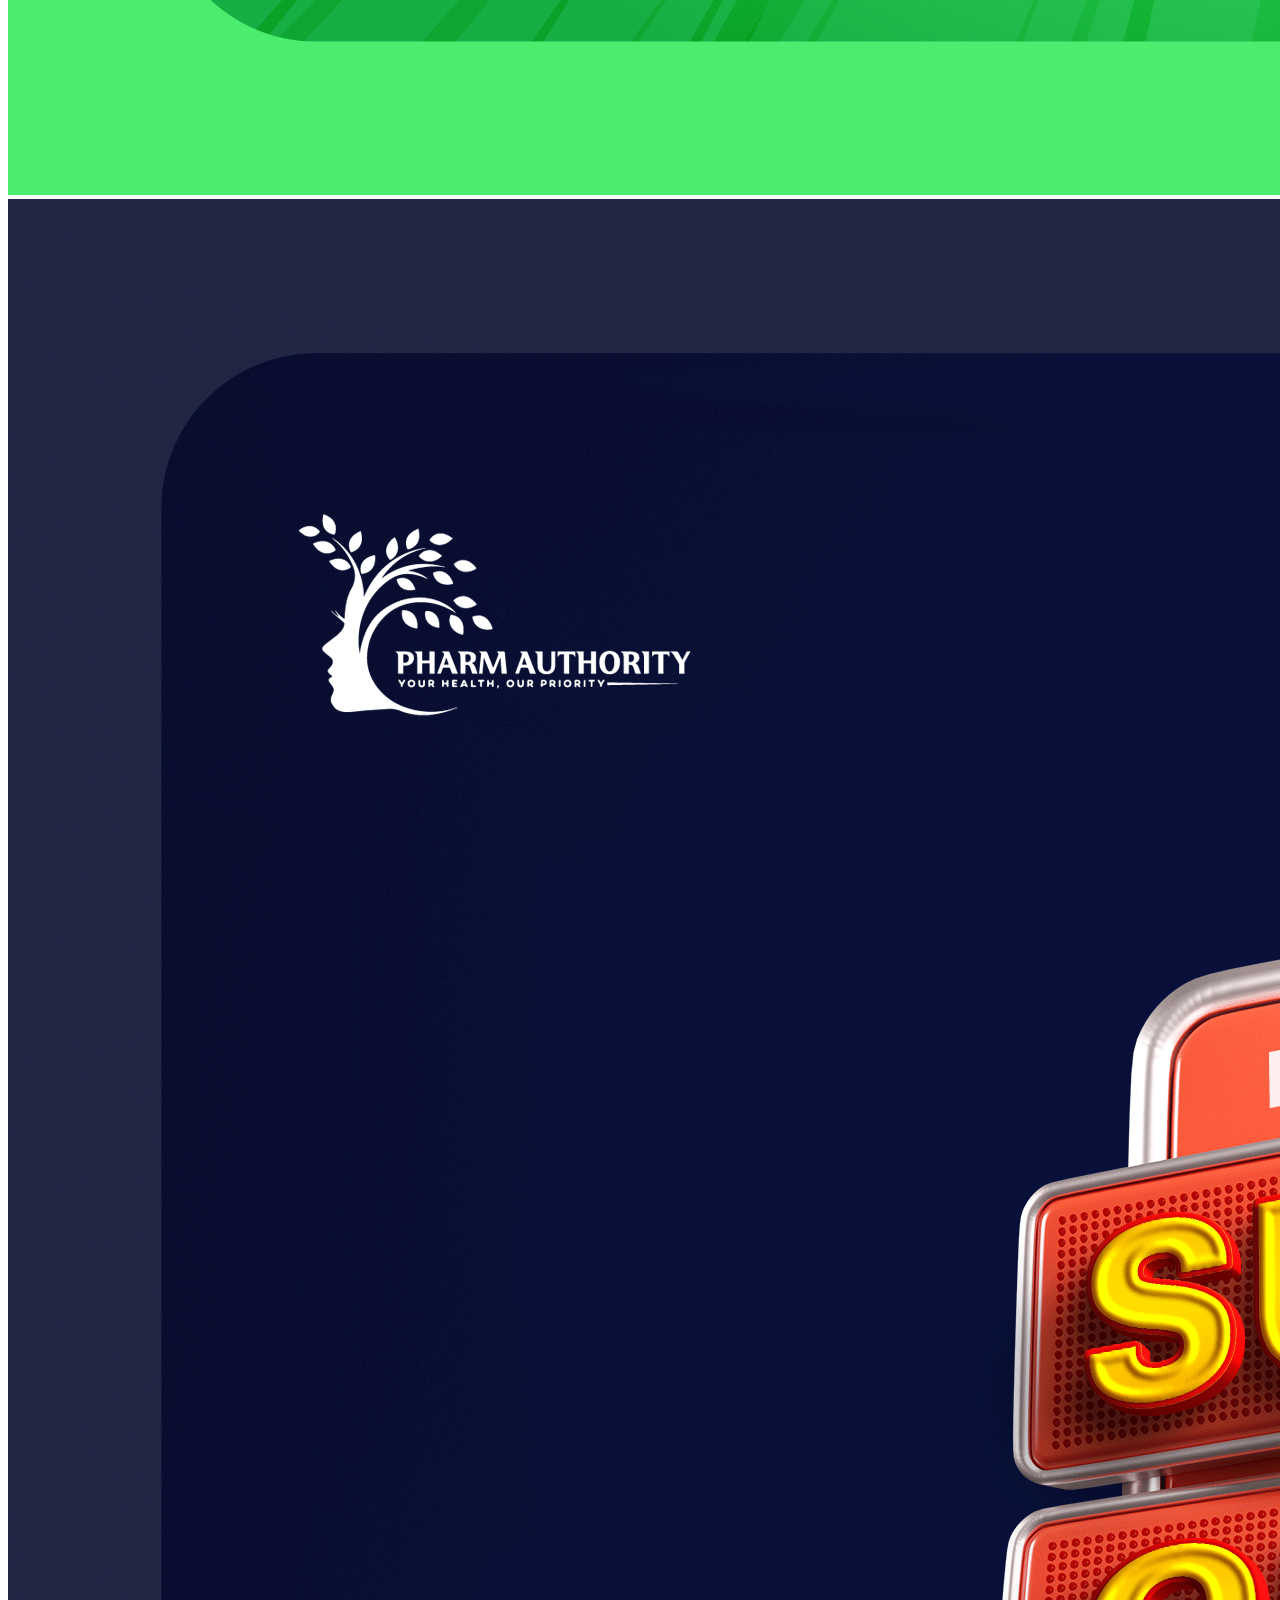
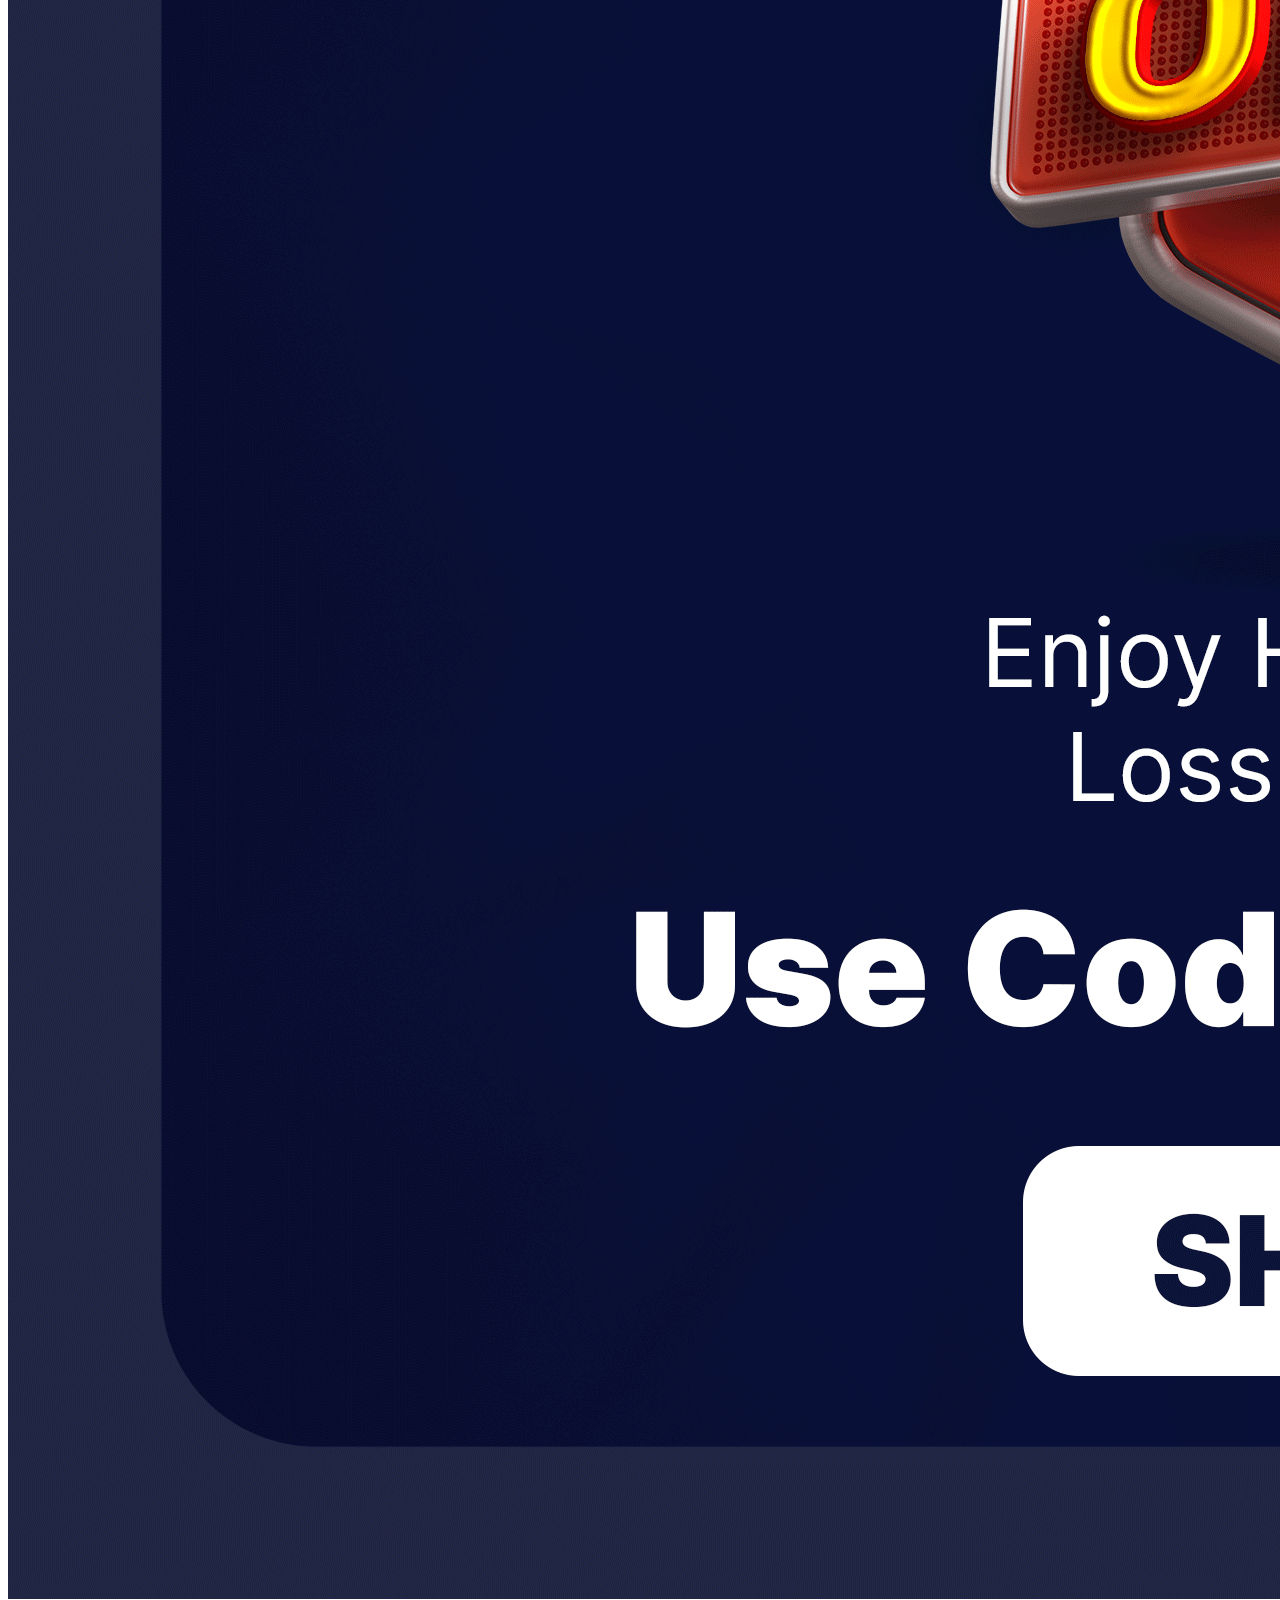
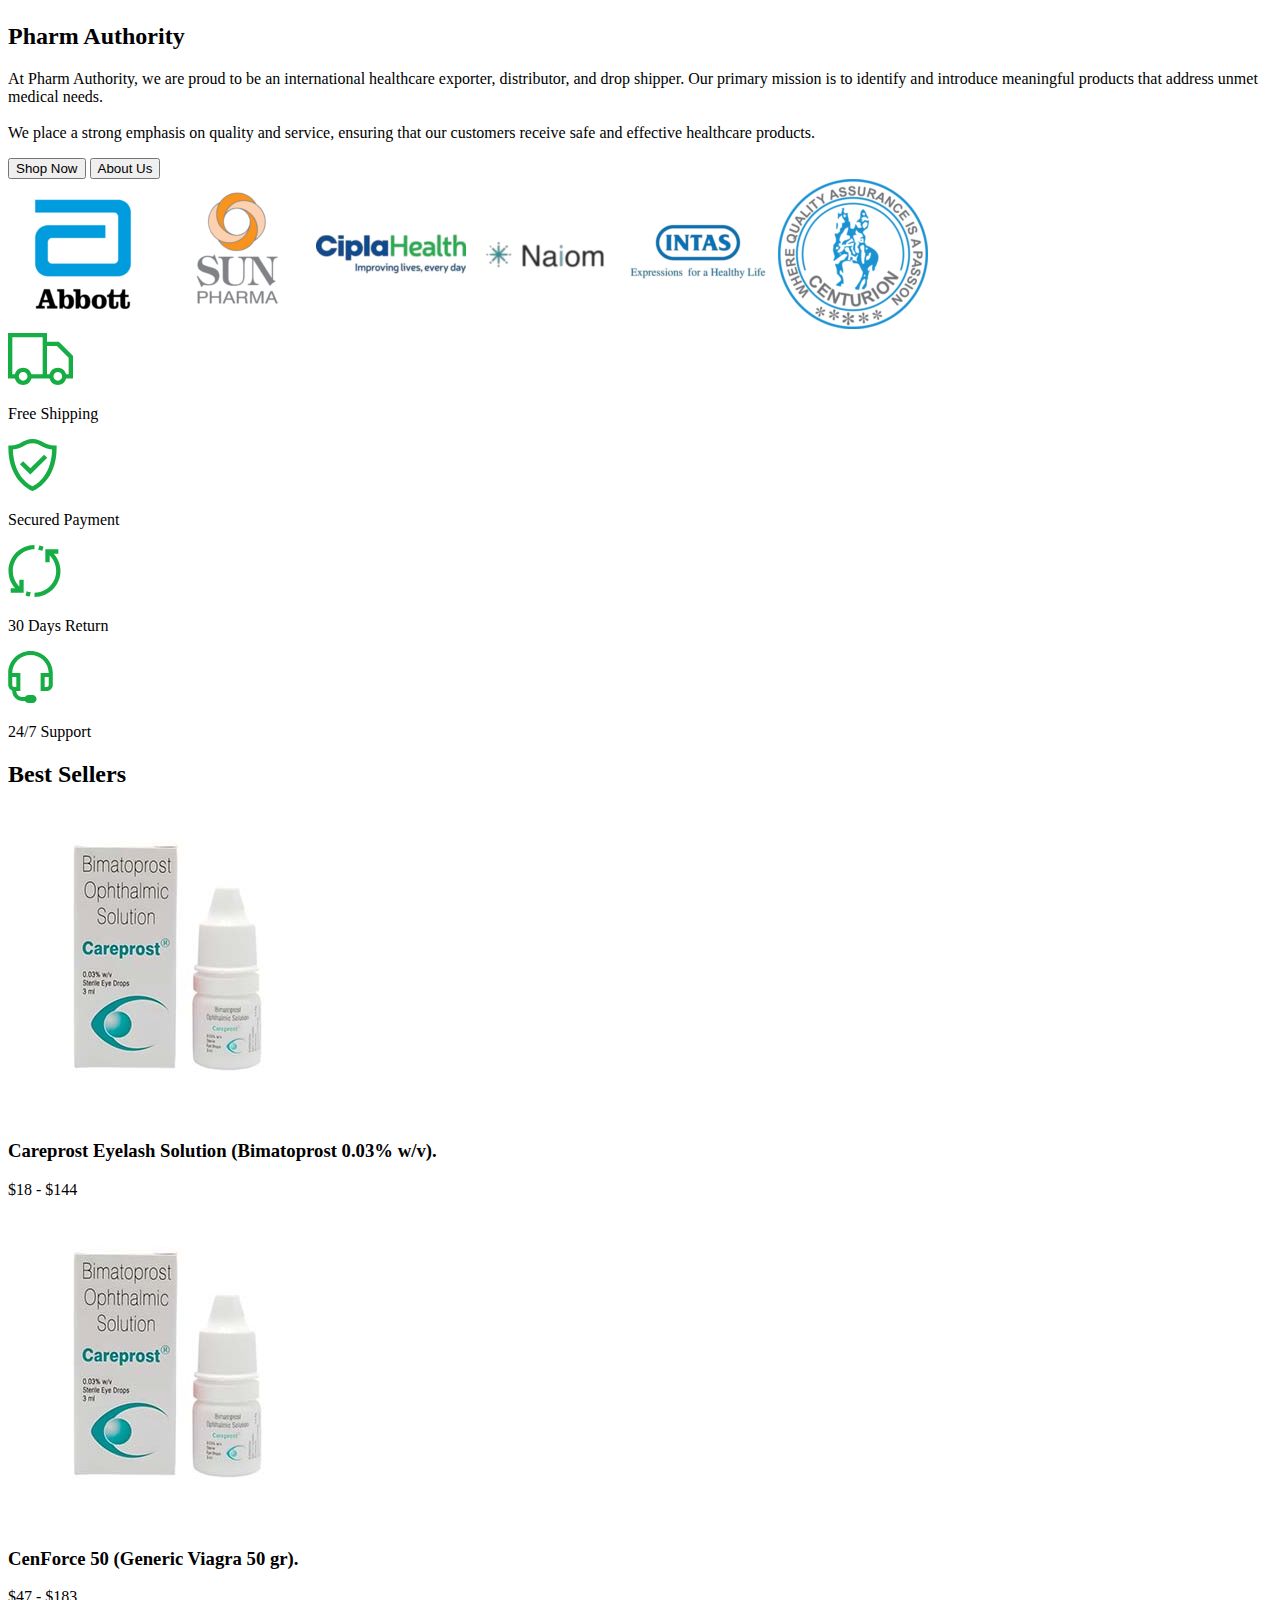
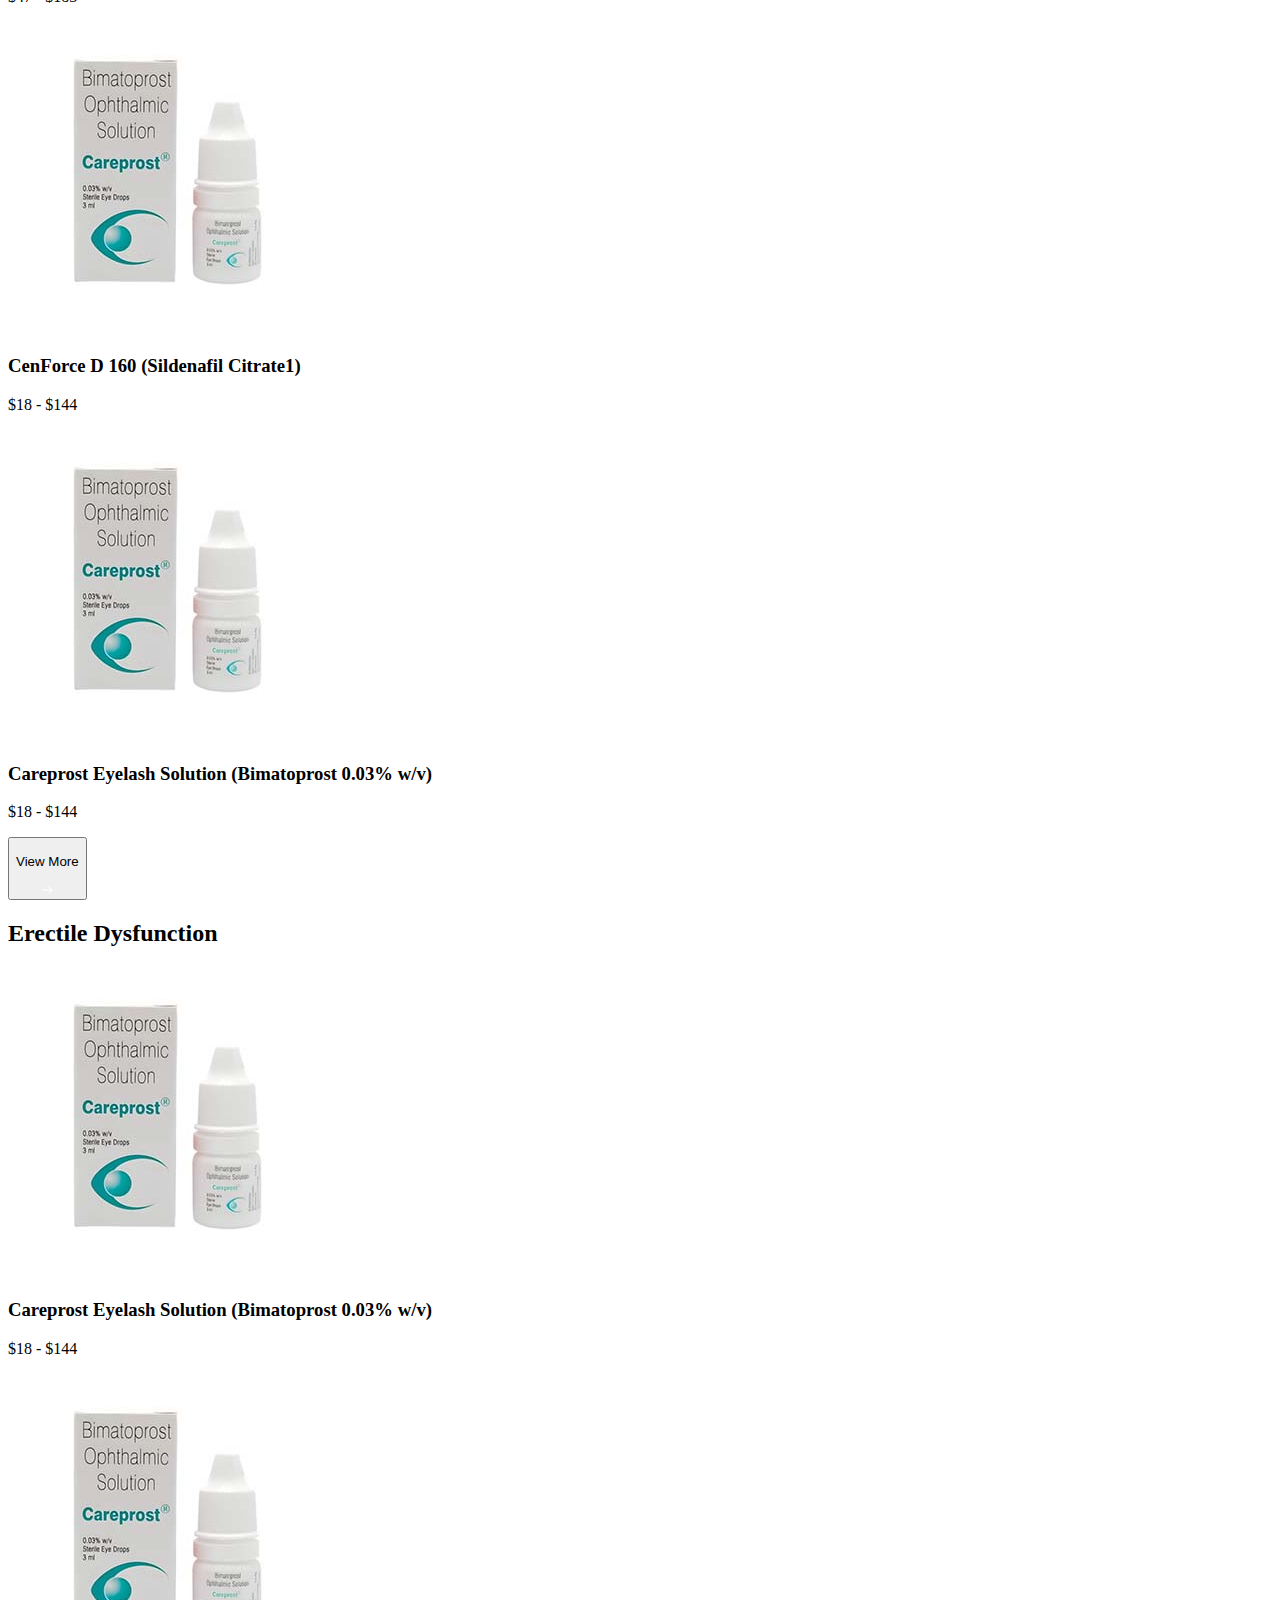
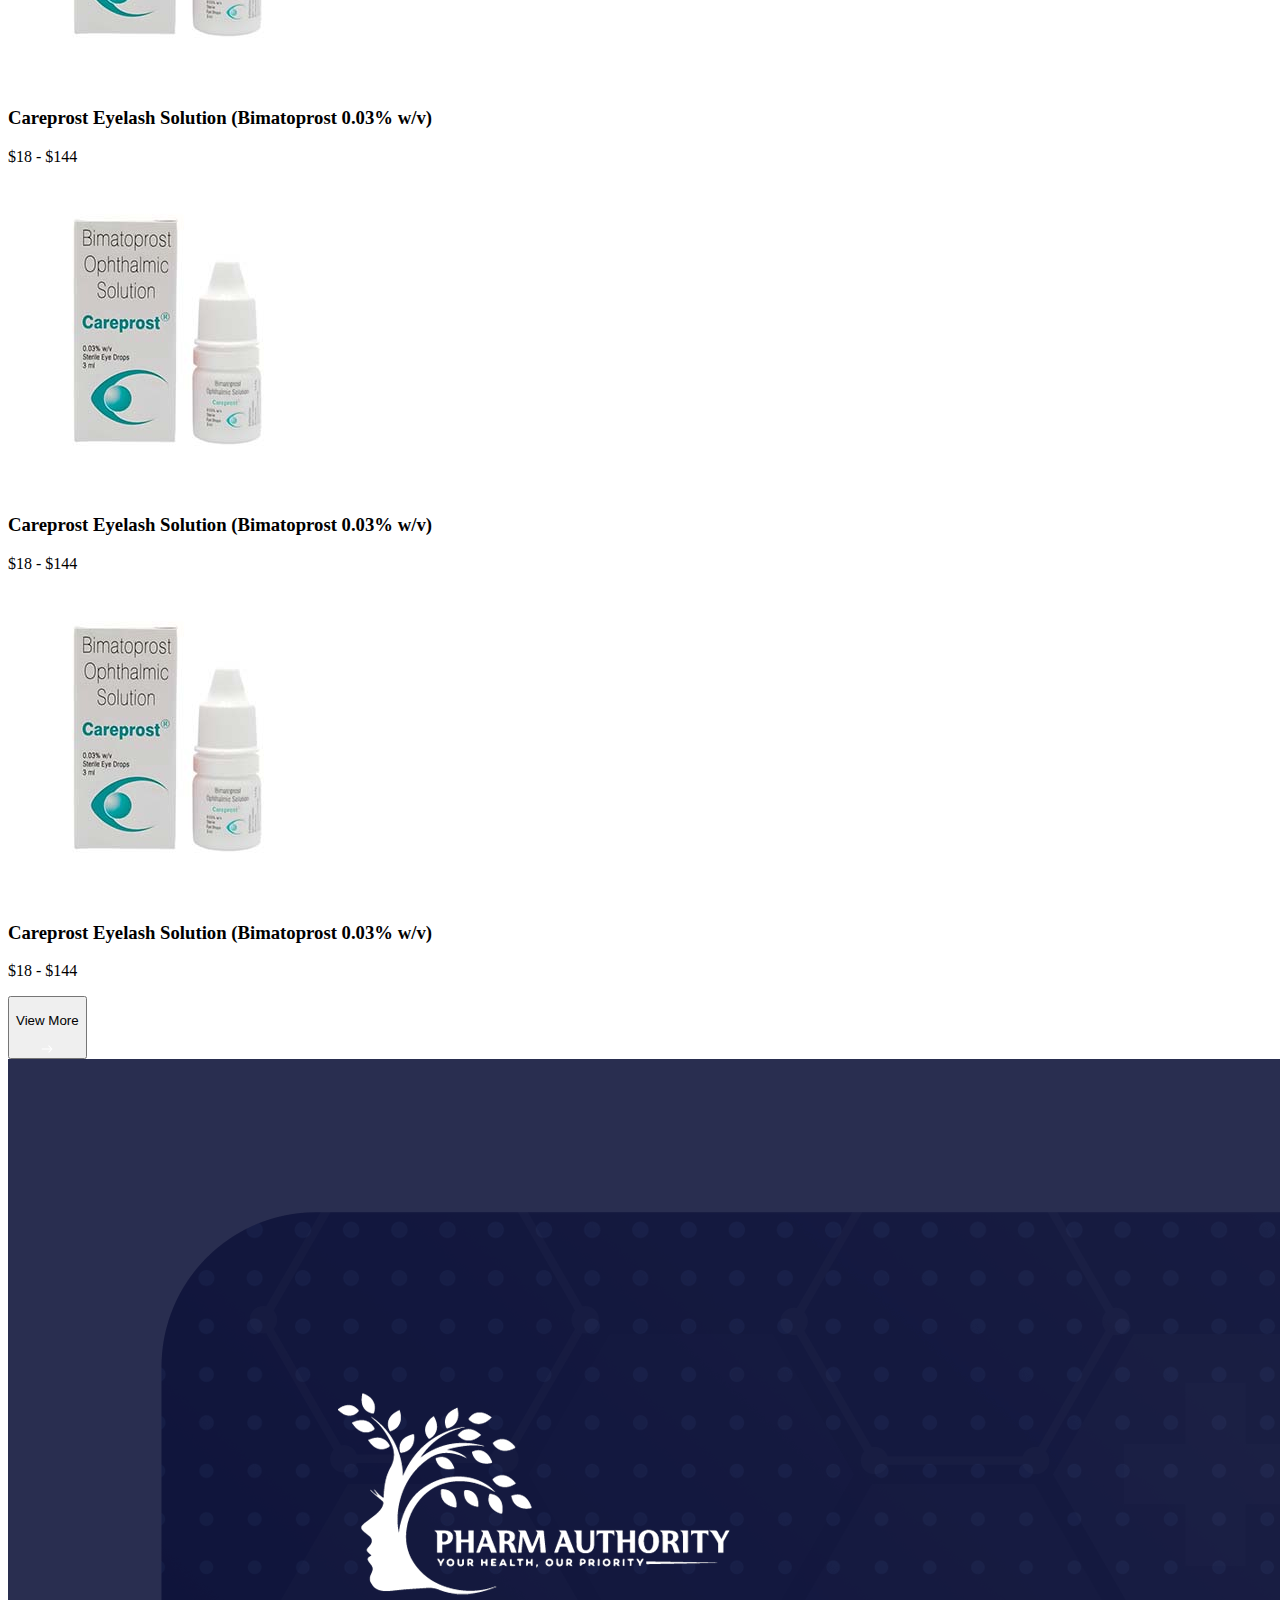
==== commit 178499e4: "Pharm Authority" ====
--- a/index.html
+++ b/index.html
@@ -3,349 +3,254 @@
 
 <head>
     <meta charset="UTF-8">
-    <meta name="viewport" content="width=device-width, initial-scale=1.0">
-    <title>Pharm Authority</title>
-    <link rel="stylesheet" href="/Styles/style.css">
-    <link rel="stylesheet" href="/Styles/home.css">
-    <link rel="stylesheet" href="/Styles/dropdown.css">
+    <link rel="stylesheet" href="/styles/style.css">
+    <link rel="stylesheet" href="/styles/index.css">
+    <link rel="stylesheet" href="/styles/dropdown.css">
     <link rel="stylesheet" href="/Styles/animation.css">
     <link rel="preconnect" href="https://fonts.googleapis.com">
     <link rel="preconnect" href="https://fonts.gstatic.com" crossorigin>
     <link rel="preconnect" href="https://fonts.googleapis.com">
     <link rel="preconnect" href="https://fonts.gstatic.com" crossorigin>
     <link href="https://fonts.googleapis.com/css2?family=Barlow:ital,wght@0,100;0,200;0,300;0,400;0,500;0,600;0,700;0,800;0,900;1,100;1,200;1,300;1,400;1,500;1,600;1,700;1,800;1,900&family=Jost:ital,wght@0,100..900;1,100..900&display=swap" rel="stylesheet">
+    <meta name="viewport" content="width=device-width, initial-scale=1.0">
+    <title>Pharm Authority</title>
 </head>
 
 <body>
-    <!-- For the navigation bar -->
-    <nav class="page-nav">
-        <div class="container">
-            <img src="/images/logo.svg" alt="Company logo">
-            <ul id="pag-nav" class="">
-                <li>
-                    <a href="#" class="active">Home</a>
-                </li>
-                <li>
-                    <a href="https://pharmauthority.com/shop/">Shop</a>
-                </li>
-                <li>
-                    <a href="https://pharmauthority.com/product-category/bestsellers/">Best Sellers</a>
-                </li>
-                <li>
-                    <a href="#categories">Categories</a>
-                </li>
-                <li>
-                    <a href="about us.html">About Us / Policies</a>
-                </li>
-                <li>
-                    <a href="#contact">Contact Us</a>
-                </li>
-            </ul>
-            <div>
-                <div class="account">
-                    <a href="https://pharmauthority.com/my-account/">
-                        <button class="sign-in">Sign In</button>
-                    </a>
-                    <a href="https://pharmauthority.com/cart/">
-                        <button class="cart">                    
-                        <p>Cart</p>
-                        <svg width="19" height="16" viewBox="0 0 19 16" fill="none" xmlns="http://www.w3.org/2000/svg">
-                            <path d="M0.886993 0C0.448476 0 0.0908203 0.359375 0.0908203 0.8C0.0908203 1.24062 0.448476 1.6 0.886993 1.6H2.6535L4.74345 10C4.92072 10.7125 5.55517 11.2 6.28604 11.2H15.4171C16.1356 11.2 16.7451 10.7219 16.9348 10.025L18.9999 2.4H5.66403L6.06211 4H16.9348L15.4171 9.6H6.28604L4.19608 1.2C4.01881 0.4875 3.38436 0 2.6535 0H0.886993ZM14.4219 11.2C13.1126 11.2 12.0334 12.2844 12.0334 13.6C12.0334 14.9156 13.1126 16 14.4219 16C15.7312 16 16.8104 14.9156 16.8104 13.6C16.8104 12.2844 15.7312 11.2 14.4219 11.2ZM7.25637 11.2C5.94704 11.2 4.86785 12.2844 4.86785 13.6C4.86785 14.9156 5.94704 16 7.25637 16C8.5657 16 9.64489 14.9156 9.64489 13.6C9.64489 12.2844 8.5657 11.2 7.25637 11.2ZM7.25637 12.8C7.70422 12.8 8.05254 13.15 8.05254 13.6C8.05254 14.05 7.70422 14.4 7.25637 14.4C6.80852 14.4 6.4602 14.05 6.4602 13.6C6.4602 13.15 6.80852 12.8 7.25637 12.8ZM14.4219 12.8C14.8698 12.8 15.2181 13.15 15.2181 13.6C15.2181 14.05 14.8698 14.4 14.4219 14.4C13.9741 14.4 13.6257 14.05 13.6257 13.6C13.6257 13.15 13.9741 12.8 14.4219 12.8Z" fill="black"/>
-                        </svg>
-                    </button>
-                    </a>
-                </div>
-                <button id="hambuger" onclick="NavMenu"><svg width="24" height="18" viewBox="0 0 24 18" fill="none" xmlns="http://www.w3.org/2000/svg">
-                    <path d="M1 0C0.447716 0 0 0.447715 0 1C0 1.55228 0.447715 2 1 2H23C23.5523 2 24 1.55228 24 1C24 0.447715 23.5523 0 23 0H1ZM1 8C0.447716 8 0 8.44771 0 9C0 9.55229 0.447715 10 1 10H23C23.5523 10 24 9.55229 24 9C24 8.44771 23.5523 8 23 8H1ZM1 16C0.447716 16 0 16.4477 0 17C0 17.5523 0.447715 18 1 18H23C23.5523 18 24 17.5523 24 17C24 16.4477 23.5523 16 23 16H1Z" fill="black"/>
+    <header>
+        <img src="/images/logo.svg" alt="company logo">
+    </header>
+    <section class="banner">
+        <div class="container">
+            <div class="code">
+                <img src="/images/logo white.svg" alt="company logo">
+                <div>
+                    <p><span>Use Code:</span><br>PHARMA24</p>
+                    <svg width="21" height="20" viewBox="0 0 21 20" fill="none" xmlns="http://www.w3.org/2000/svg">
+                        <path d="M6.75 3.125V6.25H3.625V6.875V16.875H14.25V13.75H17.375V3.125H6.75ZM8 4.375H16.125V12.5H14.25V6.25H8V4.375ZM4.875 7.5H13V15.625H4.875V7.5Z" fill="#16AE44"/>
+                        <path d="M4.875 7.5H13V15.625H4.875V7.5Z" fill="#16AE44"/>
                     </svg>
-                </button>
-            </div>
-        </div>
-    </nav>
-
-
-    <!-- for the hero section -->
-    <header class="hero">
-        <div class="container">
-            <div>
-                <h1 class="wow ">Pharm Authority</h1>
-                <p class="wow ">Your trusted source for generic medicines, just a click away</p>
-                <div class="buttons wow ">
-                    <a href="https://pharmauthority.com/shop/"><button class="button-1">Our Products</button></a>
-                    <a href="https://pharmauthority.com/product-category/bestsellers/"><button class="button-2">Best Sellers</button></a>
-                </div>
-            </div>
-            <img src="/images/national-cancer-institute-cw2Zn2ZQ9YQ-unsplash.jpg" alt="A pharmacist">
-        </div>
-    </header>
-
-    <section id="benefits">
-        <div class="container">
-            <div>
-                <div>
-                    <svg width="65" height="52" viewBox="0 0 65 52" fill="none" xmlns="http://www.w3.org/2000/svg">
-                <path d="M0 0V45.5H6.83854C7.80339 49.224 11.1549 52 15.1667 52C19.1784 52 22.5299 49.224 23.4948 45.5H41.5052C42.4701 49.224 45.8216 52 49.8333 52C53.8451 52 57.1966 49.224 58.1615 45.5H65V22.9531L64.3906 22.276L51.3906 9.27604L50.7135 8.66667H39V0H0ZM4.33333 4.33333H34.6667V41.1667H23.4948C22.5299 37.4427 19.1784 34.6667 15.1667 34.6667C11.1549 34.6667 7.80339 37.4427 6.83854 41.1667H4.33333V4.33333ZM39 13H48.8854L60.6667 24.7812V41.1667H58.1615C57.1966 37.4427 53.8451 34.6667 49.8333 34.6667C45.8216 34.6667 42.4701 37.4427 41.5052 41.1667H39V13ZM15.1667 39C17.5872 39 19.5 40.9128 19.5 43.3333C19.5 45.7539 17.5872 47.6667 15.1667 47.6667C12.7461 47.6667 10.8333 45.7539 10.8333 43.3333C10.8333 40.9128 12.7461 39 15.1667 39ZM49.8333 39C52.2539 39 54.1667 40.9128 54.1667 43.3333C54.1667 45.7539 52.2539 47.6667 49.8333 47.6667C47.4128 47.6667 45.5 45.7539 45.5 43.3333C45.5 40.9128 47.4128 39 49.8333 39Z" fill="#16AE44"/>
-                </svg>
-                    <p>Free Shipping</p>
-                </div>
-                <div>
-                    <svg width="49" height="52" viewBox="0 0 49 52" fill="none" xmlns="http://www.w3.org/2000/svg">
-                <path d="M24.4998 0C19.5615 0 16.235 1.91623 13.2514 3.51169C10.2679 5.10714 7.55864 6.48312 2.55174 6.48312H0.356934V8.64416C0.356934 25.3247 6.084 36.1805 11.8797 42.7481C17.6753 49.3156 23.6767 51.7299 23.6767 51.7299L24.4998 52L25.3228 51.7299C25.3228 51.7299 31.3243 49.3662 37.1199 42.8156C42.9156 36.2649 48.6427 25.3838 48.6427 8.64416V6.48312H46.4479C41.4667 6.48312 38.7317 5.10714 35.7482 3.51169C32.7646 1.91623 29.4381 0 24.4998 0ZM24.4998 4.32208C28.3407 4.32208 30.5441 5.6474 33.622 7.29351C36.2197 8.68636 39.6662 10.0201 44.1159 10.4675C43.6958 25.0883 38.7832 34.3825 33.8277 39.9792C29.3352 45.0526 25.5629 46.7409 24.4998 47.2052C23.4281 46.7325 19.6644 45.0019 15.1719 39.9117C10.2164 34.298 5.30382 25.0208 4.88372 10.4675C9.35049 10.0201 12.7799 8.68636 15.3776 7.29351C18.4555 5.6474 20.6589 4.32208 24.4998 4.32208ZM36.0911 15.7351L22.305 29.3091L15.1033 22.2182L11.9483 25.3247L20.7275 33.9688L22.305 35.4545L23.8825 33.9688L39.2461 18.8416L36.0911 15.7351Z" fill="#16AE44"/>
-                </svg>
-                    <p>Secured Payment</p>
-                </div>
-                <div>
-                    <svg width="53" height="52" viewBox="0 0 53 52" fill="none" xmlns="http://www.w3.org/2000/svg">
-                <path d="M26.5 0C12.1628 0 0.5 11.6628 0.5 26C0.5 32.6523 3.00521 38.7292 7.13542 43.3333H2.66667V47.6667H15.6667V34.6667H11.3333V41.4375C7.33854 37.5104 4.83333 32.0514 4.83333 26C4.83333 14.0072 14.5072 4.33333 26.5 4.33333V0ZM31.375 0.473958L30.1563 4.67188C31.5866 4.91732 33.0085 5.29818 34.3542 5.82292L35.5052 1.625C34.151 1.12565 32.7969 0.744792 31.375 0.473958ZM37.3333 4.33333V17.3333H41.6667V10.5625C45.6699 14.4811 48.1667 19.9316 48.1667 26C48.1667 37.9928 38.4928 47.6667 26.5 47.6667V52C40.8372 52 52.5 40.3372 52.5 26C52.5 19.3307 49.944 13.2624 45.7969 8.66667H50.3333V4.33333H37.3333ZM18.6458 46.1771L17.4948 50.375C18.849 50.8744 20.2031 51.2552 21.625 51.526L22.8438 47.3281C21.4134 47.0827 19.9915 46.7018 18.6458 46.1771Z" fill="#16AE44"/>
-                </svg>
-                    <p>30 Days Return</p>
-                </div>
-                <div>
-                    <svg width="45" height="52" viewBox="0 0 45 52" fill="none" xmlns="http://www.w3.org/2000/svg">
-                <path d="M22.5001 0C10.2493 0 0.214355 9.90625 0.214355 22V34C0.214355 36.5859 1.92377 38.7891 4.2663 39.625V40C4.2663 45.4922 8.83266 50 14.3962 50H16.992C17.6963 51.1953 18.9784 52 20.4741 52H24.5261C26.7578 52 28.578 50.2031 28.578 48C28.578 45.7969 26.7578 44 24.5261 44H20.4741C18.9784 44 17.6963 44.8047 16.992 46H14.3962C11.0407 46 8.31825 43.3125 8.31825 40H12.3702V22H4.2663C4.2663 12.0938 12.4652 4 22.5001 4C32.535 4 40.7338 12.0938 40.7338 22H32.6299V40H38.7079C42.0396 40 44.7858 37.2891 44.7858 34V22C44.7858 9.90625 34.7509 0 22.5001 0ZM4.2663 26H8.31825V36H6.29228C5.1685 36 4.2663 35.1094 4.2663 34V26ZM36.6819 26H40.7338V34C40.7338 35.1094 39.8317 36 38.7079 36H36.6819V26Z" fill="#16AE44"/>
-                </svg>
-                    <p>24/7 Support</p>
-                </div>
-            </div>
-        </div>
-        <div class="back-color"></div>
-    </section>
-
-
-    <!-- for the introduction  -->
-    <section id="intro">
+                </div>
+                <a href="#"><button class="btn-1">Shop Now</button></a>
+            </div>
+            <div class="subscribe">
+                <img src="/images/logo.svg" alt="company logo">
+                <div>
+                    <p>Subscribe and save</p>
+                </div>
+                <a href="#"><button class="btn-1">Subscribe</button></a>
+            </div>
+        </div>
+    </section>
+
+
+    <!-- Hero section -->
+    <section class="hero">
+        <div class="container">
+            <div>
+                <div>
+                    <h1>Your <span>Health</span> Is our <span>priority</span></h1>
+                    <p>Your trusted source for generic medicines, just a click away!!!</p>
+                </div>
+                <button class="btn-1">Claim Special Rewards Now!</button>
+                <div class="hero-benefits">
+                    <div>
+                        <svg width="65" height="52" viewBox="0 0 65 52" fill="none" xmlns="http://www.w3.org/2000/svg">
+                    <path d="M0 0V45.5H6.83854C7.80339 49.224 11.1549 52 15.1667 52C19.1784 52 22.5299 49.224 23.4948 45.5H41.5052C42.4701 49.224 45.8216 52 49.8333 52C53.8451 52 57.1966 49.224 58.1615 45.5H65V22.9531L64.3906 22.276L51.3906 9.27604L50.7135 8.66667H39V0H0ZM4.33333 4.33333H34.6667V41.1667H23.4948C22.5299 37.4427 19.1784 34.6667 15.1667 34.6667C11.1549 34.6667 7.80339 37.4427 6.83854 41.1667H4.33333V4.33333ZM39 13H48.8854L60.6667 24.7812V41.1667H58.1615C57.1966 37.4427 53.8451 34.6667 49.8333 34.6667C45.8216 34.6667 42.4701 37.4427 41.5052 41.1667H39V13ZM15.1667 39C17.5872 39 19.5 40.9128 19.5 43.3333C19.5 45.7539 17.5872 47.6667 15.1667 47.6667C12.7461 47.6667 10.8333 45.7539 10.8333 43.3333C10.8333 40.9128 12.7461 39 15.1667 39ZM49.8333 39C52.2539 39 54.1667 40.9128 54.1667 43.3333C54.1667 45.7539 52.2539 47.6667 49.8333 47.6667C47.4128 47.6667 45.5 45.7539 45.5 43.3333C45.5 40.9128 47.4128 39 49.8333 39Z" fill="#16AE44"/>
+                    </svg>
+                        <p>Free Shipping</p>
+                    </div>
+                    <div>
+                        <svg width="49" height="52" viewBox="0 0 49 52" fill="none" xmlns="http://www.w3.org/2000/svg">
+                    <path d="M24.4998 0C19.5615 0 16.235 1.91623 13.2514 3.51169C10.2679 5.10714 7.55864 6.48312 2.55174 6.48312H0.356934V8.64416C0.356934 25.3247 6.084 36.1805 11.8797 42.7481C17.6753 49.3156 23.6767 51.7299 23.6767 51.7299L24.4998 52L25.3228 51.7299C25.3228 51.7299 31.3243 49.3662 37.1199 42.8156C42.9156 36.2649 48.6427 25.3838 48.6427 8.64416V6.48312H46.4479C41.4667 6.48312 38.7317 5.10714 35.7482 3.51169C32.7646 1.91623 29.4381 0 24.4998 0ZM24.4998 4.32208C28.3407 4.32208 30.5441 5.6474 33.622 7.29351C36.2197 8.68636 39.6662 10.0201 44.1159 10.4675C43.6958 25.0883 38.7832 34.3825 33.8277 39.9792C29.3352 45.0526 25.5629 46.7409 24.4998 47.2052C23.4281 46.7325 19.6644 45.0019 15.1719 39.9117C10.2164 34.298 5.30382 25.0208 4.88372 10.4675C9.35049 10.0201 12.7799 8.68636 15.3776 7.29351C18.4555 5.6474 20.6589 4.32208 24.4998 4.32208ZM36.0911 15.7351L22.305 29.3091L15.1033 22.2182L11.9483 25.3247L20.7275 33.9688L22.305 35.4545L23.8825 33.9688L39.2461 18.8416L36.0911 15.7351Z" fill="#16AE44"/>
+                    </svg>
+                        <p>Secured Payment</p>
+                    </div>
+                    <div>
+                        <svg width="53" height="52" viewBox="0 0 53 52" fill="none" xmlns="http://www.w3.org/2000/svg">
+                    <path d="M26.5 0C12.1628 0 0.5 11.6628 0.5 26C0.5 32.6523 3.00521 38.7292 7.13542 43.3333H2.66667V47.6667H15.6667V34.6667H11.3333V41.4375C7.33854 37.5104 4.83333 32.0514 4.83333 26C4.83333 14.0072 14.5072 4.33333 26.5 4.33333V0ZM31.375 0.473958L30.1563 4.67188C31.5866 4.91732 33.0085 5.29818 34.3542 5.82292L35.5052 1.625C34.151 1.12565 32.7969 0.744792 31.375 0.473958ZM37.3333 4.33333V17.3333H41.6667V10.5625C45.6699 14.4811 48.1667 19.9316 48.1667 26C48.1667 37.9928 38.4928 47.6667 26.5 47.6667V52C40.8372 52 52.5 40.3372 52.5 26C52.5 19.3307 49.944 13.2624 45.7969 8.66667H50.3333V4.33333H37.3333ZM18.6458 46.1771L17.4948 50.375C18.849 50.8744 20.2031 51.2552 21.625 51.526L22.8438 47.3281C21.4134 47.0827 19.9915 46.7018 18.6458 46.1771Z" fill="#16AE44"/>
+                    </svg>
+                        <p>30 Days Return</p>
+                    </div>
+                    <div>
+                        <svg width="45" height="52" viewBox="0 0 45 52" fill="none" xmlns="http://www.w3.org/2000/svg">
+                    <path d="M22.5001 0C10.2493 0 0.214355 9.90625 0.214355 22V34C0.214355 36.5859 1.92377 38.7891 4.2663 39.625V40C4.2663 45.4922 8.83266 50 14.3962 50H16.992C17.6963 51.1953 18.9784 52 20.4741 52H24.5261C26.7578 52 28.578 50.2031 28.578 48C28.578 45.7969 26.7578 44 24.5261 44H20.4741C18.9784 44 17.6963 44.8047 16.992 46H14.3962C11.0407 46 8.31825 43.3125 8.31825 40H12.3702V22H4.2663C4.2663 12.0938 12.4652 4 22.5001 4C32.535 4 40.7338 12.0938 40.7338 22H32.6299V40H38.7079C42.0396 40 44.7858 37.2891 44.7858 34V22C44.7858 9.90625 34.7509 0 22.5001 0ZM4.2663 26H8.31825V36H6.29228C5.1685 36 4.2663 35.1094 4.2663 34V26ZM36.6819 26H40.7338V34C40.7338 35.1094 39.8317 36 38.7079 36H36.6819V26Z" fill="#16AE44"/>
+                    </svg>
+                        <p>24/7 Support</p>
+                    </div>
+                </div>
+            </div>
+            <img src="/images/national-cancer-institute-cw2Zn2ZQ9YQ-unsplash.jpg" alt="Hero section image">
+        </div>
+    </section>
+
+
+    <!-- promo images -->
+    <section class="promo">
+        <div class="container">
+            <a href="#"><img src="/images/your-trusted-source-(edited).png" alt="banner image"></a>
+            <a href="#"><img class="big" src="/images/buy-100-get-10-free(edited).png.jpg" alt="banner image"></a>
+            <a href="#"><img src="/images/code-(edited).png" alt="banner image"></a>
+        </div>
+    </section>
+
+    <!-- Brief intro -->
+    <section class="intro">
         <div class="container">
             <h2 class="wow ">Pharm Authority</h2>
             <p class="wow ">At Pharm Authority, we are proud to be an international healthcare exporter, distributor, and drop shipper. Our primary mission is to identify and introduce meaningful products that address unmet medical needs.
                 <br><br>We place a strong emphasis on quality and service, ensuring that our customers receive safe and effective healthcare products.</p>
-            <div class="buttons wow ">
-                <a href="https://pharmauthority.com/shop/"><button class="button-1">Our Products</button></a>
-                <a href="about us.html"><button class="button-2">About Us</button></a>
-            </div>
-        </div>
-    </section>
-
-    <!-- for the Shop -->
-    <section id="shop">
-        <nav id="nav-categories">
-            <div class="container">
-                <div class="cat-menu">
-                    <button id="CatMenu"><svg width="24" height="18" viewBox="0 0 24 18" fill="none" xmlns="http://www.w3.org/2000/svg">
-                        <path d="M1 0C0.447716 0 0 0.447715 0 1C0 1.55228 0.447715 2 1 2H23C23.5523 2 24 1.55228 24 1C24 0.447715 23.5523 0 23 0H1ZM1 8C0.447716 8 0 8.44771 0 9C0 9.55229 0.447715 10 1 10H23C23.5523 10 24 9.55229 24 9C24 8.44771 23.5523 8 23 8H1ZM1 16C0.447716 16 0 16.4477 0 17C0 17.5523 0.447715 18 1 18H23C23.5523 18 24 17.5523 24 17C24 16.4477 23.5523 16 23 16H1Z" fill="black"/>
-                        </svg>
-                    </button>
-                    <h3>Categories</h3>
-                </div>
-                <ul id="CatList">
-                    <li>
-                        <a href="https://pharmauthority.com/product-category/bestsellers/">Best Sellers</a>
-                    </li>
-                    <li>
-                        <a href="https://pharmauthority.com/product-category/anti-aging/">Anti-Aging</a>
-                    </li>
-                    <li>
-                        <a href="https://pharmauthority.com/product-category/erectile-dysfunction/">Erectile Dysfunction</a>
-                    </li>
-                    <li>
-                        <a href="https://pharmauthority.com/product-category/mens-health/">Men's Health</a>
-                    </li>
-                    <li>
-                        <a href="https://pharmauthority.com/product-category/womens-health/">Women's Health</a>
-                    </li>
-                    <li>
-                        <a href="https://pharmauthority.com/shop/">Others</a>
-                    </li>
-                </ul>
-                <div id="search">
-                    <input type="search" id="search-value" placeholder="Search product">
-                    <svg width="20" height="21" viewBox="0 0 20 21" fill="none" xmlns="http://www.w3.org/2000/svg">
-                        <path d="M7.76685 0.5C12.0478 0.5 15.5338 3.98604 15.5338 8.26699C15.5338 10.1268 14.8815 11.8319 13.7863 13.1699L19.4173 18.801C19.7256 19.1093 19.7256 19.6092 19.4173 19.9175C19.109 20.2258 18.6091 20.2258 18.3008 19.9175L12.6698 14.2864C11.3318 15.3817 9.62668 16.034 7.76685 16.034C3.4859 16.034 -0.000143051 12.5479 -0.000143051 8.26699C-0.000143051 3.98604 3.4859 0.5 7.76685 0.5ZM7.76685 2.0534C4.32631 2.0534 1.55326 4.82646 1.55326 8.26699C1.55326 11.7075 4.32631 14.4806 7.76685 14.4806C11.2074 14.4806 13.9804 11.7075 13.9804 8.26699C13.9804 4.82646 11.2074 2.0534 7.76685 2.0534Z" fill="#777777"/>
-                    </svg>
-                </div>
-            </div>
-        </nav>
-        <div class="container">
-
-            <!-- promotions -->
-            <section id="promotions">
-                <h2 class="wow ">Promotions</h2>
-                <div>
-                    <div class="promo wow ">
-                        <div>
-                            <img src="/images/logo.svg" alt="company logo">
-                            <h2>Pharm<br>Authority</h2>
-                            <p>Your health our priority</p>
-                        </div>
-                        <p>Buy 100 ED pills of the NAIOM brand and receive 10 ED pills of the NAIOM brand for free!!!</p>
-                        <a href="https://pharmauthority.com/product-category/erectile-dysfunction/"><button>Shop now</button></a>
-                    </div>
-                    <div class="promo wow ">
-                        <div>
-                            <img src="/images/logo.svg" alt="company logo">
-                            <h2>Pharm<br>Authority</h2>
-                            <p>Your health our priority</p>
-                        </div>
-                        <p>Enjoy Hair Care, Weight Loss, and Skin Care<br>Use Code: <span>PHARMA24</span>, 10% off.</p>
-                        <a href="https://pharmauthority.com/shop/"><button>Shop now</button></a>
-                    </div>
-                </div>
-            </section>
-
-            <!-- Best sellers  -->
-            <section id="best-sellers">
-                <h2 class="wow ">Best Sellers</h2>
-                <div class="products">
-                    <div class="item wow ">
-                        <img src="/images/Careprost-enhanced-transformed-800x764.jpeg" alt="Careprost Eyelash Solution">
-                        <div>
-                            <h3 class="product-name">Careprost Eyelash Solution (Bimatoprost 0.03% w/v).</h3>
-                            <p class="product-price">$18 &#8209 $144</p>
-                        </div>
-                    </div>
-                    <div class="item wow ">
-                        <img src="/images/Careprost-enhanced-transformed-800x764.jpeg" alt="Careprost Eyelash Solution">
-                        <div>
-                            <h3 class="product-name">CenForce 50 (Generic Viagra 50 gr).</h3>
-                            <p class="product-price">$47 &#8209 $183</p>
-                        </div>
-                    </div>
-                    <div class="item wow ">
-                        <img src="/images/Careprost-enhanced-transformed-800x764.jpeg" alt="Careprost Eyelash Solution">
-                        <div>
-                            <h3 class="product-name">CenForce D 160 (Sildenafil Citrate1)</h3>
-                            <p class="product-price">$18 &#8209 $144</p>
-                        </div>
-                    </div>
-                    <div class="item wow ">
-                        <img src="/images/Careprost-enhanced-transformed-800x764.jpeg" alt="Careprost Eyelash Solution">
-                        <div>
-                            <h3 class="product-name">Careprost Eyelash Solution (Bimatoprost 0.03% w/v)</h3>
-                            <p class="product-price">$18 &#8209 $144</p>
-                        </div>
-                    </div>
-                </div>
-                <a href="https://pharmauthority.com/product-category/bestsellers/">
-                    <button class="button-1 wow ">
-                        <p>View More</p>
-                        <svg width="12" height="8" viewBox="0 0 12 8" fill="none" xmlns="http://www.w3.org/2000/svg">
-                            <path d="M1 3.5C0.723858 3.5 0.5 3.72386 0.5 4C0.5 4.27614 0.723858 4.5 1 4.5L1 3.5ZM11.3536 4.35355C11.5488 4.15829 11.5488 3.84171 11.3536 3.64645L8.17157 0.464467C7.97631 0.269205 7.65973 0.269204 7.46447 0.464467C7.2692 0.659729 7.2692 0.976311 7.46447 1.17157L10.2929 4L7.46447 6.82843C7.2692 7.02369 7.2692 7.34027 7.46447 7.53553C7.65973 7.7308 7.97631 7.7308 8.17157 7.53553L11.3536 4.35355ZM1 4.5L11 4.5L11 3.5L1 3.5L1 4.5Z" fill="white"/>
-                        </svg>               
-                    </button>
-                </a>
-            </section>
-
-            <!-- ED section  -->
-            <section id="ed">
-                <h2 class="wow ">Erectile Dysfunction</h2>
-                <div class="products">
-                    <div class="item wow ">
-                        <img src="/images/Careprost-enhanced-transformed-800x764.jpeg" alt="Careprost Eyelash Solution">
-                        <div>
-                            <h3 class="product-name">Careprost Eyelash Solution (Bimatoprost 0.03% w/v)</h3>
-                            <p class="product-price">$18 &#8209 $144</p>
-                        </div>
-                    </div>
-                    <div class="item wow ">
-                        <img src="/images/Careprost-enhanced-transformed-800x764.jpeg" alt="Careprost Eyelash Solution">
-                        <div>
-                            <h3 class="product-name">Careprost Eyelash Solution (Bimatoprost 0.03% w/v)</h3>
-                            <p class="product-price">$18 &#8209 $144</p>
-                        </div>
-                    </div>
-                    <div class="item wow ">
-                        <img src="/images/Careprost-enhanced-transformed-800x764.jpeg" alt="Careprost Eyelash Solution">
-                        <div>
-                            <h3 class="product-name">Careprost Eyelash Solution (Bimatoprost 0.03% w/v)</h3>
-                            <p class="product-price">$18 &#8209 $144</p>
-                        </div>
-                    </div>
-                    <div class="item wow ">
-                        <img src="/images/Careprost-enhanced-transformed-800x764.jpeg" alt="Careprost Eyelash Solution">
-                        <div>
-                            <h3 class="product-name">Careprost Eyelash Solution (Bimatoprost 0.03% w/v)</h3>
-                            <p class="product-price">$18 &#8209 $144</p>
-                        </div>
-                    </div>
-                </div>
-                <a href="https://pharmauthority.com/product-category/erectile-dysfunction/">
-                    <button class="button-1 wow ">
-                        <p>View More</p>
-                        <svg width="12" height="8" viewBox="0 0 12 8" fill="none" xmlns="http://www.w3.org/2000/svg">
-                            <path d="M1 3.5C0.723858 3.5 0.5 3.72386 0.5 4C0.5 4.27614 0.723858 4.5 1 4.5L1 3.5ZM11.3536 4.35355C11.5488 4.15829 11.5488 3.84171 11.3536 3.64645L8.17157 0.464467C7.97631 0.269205 7.65973 0.269204 7.46447 0.464467C7.2692 0.659729 7.2692 0.976311 7.46447 1.17157L10.2929 4L7.46447 6.82843C7.2692 7.02369 7.2692 7.34027 7.46447 7.53553C7.65973 7.7308 7.97631 7.7308 8.17157 7.53553L11.3536 4.35355ZM1 4.5L11 4.5L11 3.5L1 3.5L1 4.5Z" fill="white"/>
-                        </svg>               
-                    </button>
-                </a>
-            </section>
-
-            <!-- Top categories  -->
-            <section id="categories">
-                <h2 class="wow ">Top Categories</h2>
-                <div>
-                    <a href="https://pharmauthority.com/product-category/erectile-dysfunction/">
-                        <div class="wow  c-ed">
-                            <p>Erectile Dysfunction</p>
-                        </div>
-                    </a>
-                    <a href="https://pharmauthority.com/product-category/hair-care/">
-                        <div class="wow  c-hair">
-                            <p>Hair Care</p>
-                        </div>
-                    </a>
-                    <a href="https://pharmauthority.com/product-category/skincare/">
-                        <div class="wow  c-skin">
-                            <p>Skin Care</p>
-                        </div>
-                    </a>
-                    <a href="https://pharmauthority.com/product-category/herbal/">
-                        <div class="wow  c-herbal">
-                            <p>Herbal</p>
-                        </div>
-                    </a>
-                    <a href="https://pharmauthority.com/product-category/specialty-medication/hiv-aids-medications/">
-                        <div class="wow  c-HIV">
-                            <p>HIV/AIDS Medications</p>
-                        </div>
-                    </a>
-                    <a href="https://pharmauthority.com/product-category/specialty-medication/mental-health/">
-                        <div class="wow  c-mental">
-                            <p>Mental Health</p>
-                        </div>
-                    </a>
-                    <a href="https://pharmauthority.com/product-category/specialty-medication/">
-                        <div class="wow  c-specialty">
-                            <p>Specialty Medications</p>
-                        </div>
-                    </a>
-                    <a href="https://pharmauthority.com/product-category/weight-management/">
-                        <div class="wow  c-weight">
-                            <p>Weight Management</p>
-                        </div>
-                    </a>
-                    <a href="https://pharmauthority.com/product-category/mens-health/">
-                        <div class="wow  c-men">
-                            <p>Men’s Health</p>
-                        </div>
-                    </a>
-                    <a href="https://pharmauthority.com/product-category/womens-health/">
-                        <div class="wow  c-women">
-                            <p>Women’s Health</p>
-                        </div>
-                    </a>
-                </div>
-                <a href="https://pharmauthority.com/shop/">
-                    <button class="button-1 wow ">
-                        <p>View All</p>
-                        <svg width="12" height="8" viewBox="0 0 12 8" fill="none" xmlns="http://www.w3.org/2000/svg">
-                            <path d="M1 3.5C0.723858 3.5 0.5 3.72386 0.5 4C0.5 4.27614 0.723858 4.5 1 4.5L1 3.5ZM11.3536 4.35355C11.5488 4.15829 11.5488 3.84171 11.3536 3.64645L8.17157 0.464467C7.97631 0.269205 7.65973 0.269204 7.46447 0.464467C7.2692 0.659729 7.2692 0.976311 7.46447 1.17157L10.2929 4L7.46447 6.82843C7.2692 7.02369 7.2692 7.34027 7.46447 7.53553C7.65973 7.7308 7.97631 7.7308 8.17157 7.53553L11.3536 4.35355ZM1 4.5L11 4.5L11 3.5L1 3.5L1 4.5Z" fill="white"/>
-                        </svg>               
-                    </button>
-                </a>
-            </section>
+            <div class="btn wow ">
+                <a href="https://pharmauthority.com/shop/"><button class="btn-1">Shop Now</button></a>
+                <a href="about us.html"><button class="btn-2">About Us</button></a>
+            </div>
+        </div>
+    </section>
+
+    <!-- image carousel -->
+    <section class="carousel">
+        <div class="container">
+            <img src="/images/pngwing.com_-150x150.png" alt="Abbott Pharmacy Logo">
+            <img src="/images/sunpharma-150x150.png" alt="sunpharma Pharmacy Logo">
+            <img src="/images/cipla-150x150.png" alt="Ciplahealth Pharmacy Logo">
+            <img src="/images/enlarged_nalom_logo-150x150.png" alt="Naiom Pharmacy Logo">
+            <img src="/images/intas-150x150.png" alt="intas Pharmacy Logo">
+            <img src="/images/centuriom-150x150.png" alt="centurion Pharmacy Logo">
+        </div>
+    </section>
+
+    <!-- benefits section -->
+    <section class="benefits">
+        <div class="container">
+            <div>
+                <svg width="65" height="52" viewBox="0 0 65 52" fill="none" xmlns="http://www.w3.org/2000/svg">
+                    <path d="M0 0V45.5H6.83854C7.80339 49.224 11.1549 52 15.1667 52C19.1784 52 22.5299 49.224 23.4948 45.5H41.5052C42.4701 49.224 45.8216 52 49.8333 52C53.8451 52 57.1966 49.224 58.1615 45.5H65V22.9531L64.3906 22.276L51.3906 9.27604L50.7135 8.66667H39V0H0ZM4.33333 4.33333H34.6667V41.1667H23.4948C22.5299 37.4427 19.1784 34.6667 15.1667 34.6667C11.1549 34.6667 7.80339 37.4427 6.83854 41.1667H4.33333V4.33333ZM39 13H48.8854L60.6667 24.7812V41.1667H58.1615C57.1966 37.4427 53.8451 34.6667 49.8333 34.6667C45.8216 34.6667 42.4701 37.4427 41.5052 41.1667H39V13ZM15.1667 39C17.5872 39 19.5 40.9128 19.5 43.3333C19.5 45.7539 17.5872 47.6667 15.1667 47.6667C12.7461 47.6667 10.8333 45.7539 10.8333 43.3333C10.8333 40.9128 12.7461 39 15.1667 39ZM49.8333 39C52.2539 39 54.1667 40.9128 54.1667 43.3333C54.1667 45.7539 52.2539 47.6667 49.8333 47.6667C47.4128 47.6667 45.5 45.7539 45.5 43.3333C45.5 40.9128 47.4128 39 49.8333 39Z" fill="#16AE44"/>
+                </svg>
+                <p>Free Shipping</p>
+            </div>
+            <div>
+                <svg width="49" height="52" viewBox="0 0 49 52" fill="none" xmlns="http://www.w3.org/2000/svg">
+                    <path d="M24.4998 0C19.5615 0 16.235 1.91623 13.2514 3.51169C10.2679 5.10714 7.55864 6.48312 2.55174 6.48312H0.356934V8.64416C0.356934 25.3247 6.084 36.1805 11.8797 42.7481C17.6753 49.3156 23.6767 51.7299 23.6767 51.7299L24.4998 52L25.3228 51.7299C25.3228 51.7299 31.3243 49.3662 37.1199 42.8156C42.9156 36.2649 48.6427 25.3838 48.6427 8.64416V6.48312H46.4479C41.4667 6.48312 38.7317 5.10714 35.7482 3.51169C32.7646 1.91623 29.4381 0 24.4998 0ZM24.4998 4.32208C28.3407 4.32208 30.5441 5.6474 33.622 7.29351C36.2197 8.68636 39.6662 10.0201 44.1159 10.4675C43.6958 25.0883 38.7832 34.3825 33.8277 39.9792C29.3352 45.0526 25.5629 46.7409 24.4998 47.2052C23.4281 46.7325 19.6644 45.0019 15.1719 39.9117C10.2164 34.298 5.30382 25.0208 4.88372 10.4675C9.35049 10.0201 12.7799 8.68636 15.3776 7.29351C18.4555 5.6474 20.6589 4.32208 24.4998 4.32208ZM36.0911 15.7351L22.305 29.3091L15.1033 22.2182L11.9483 25.3247L20.7275 33.9688L22.305 35.4545L23.8825 33.9688L39.2461 18.8416L36.0911 15.7351Z" fill="#16AE44"/>
+                </svg>
+                <p>Secured Payment</p>
+            </div>
+            <div>
+                <svg width="53" height="52" viewBox="0 0 53 52" fill="none" xmlns="http://www.w3.org/2000/svg">
+                    <path d="M26.5 0C12.1628 0 0.5 11.6628 0.5 26C0.5 32.6523 3.00521 38.7292 7.13542 43.3333H2.66667V47.6667H15.6667V34.6667H11.3333V41.4375C7.33854 37.5104 4.83333 32.0514 4.83333 26C4.83333 14.0072 14.5072 4.33333 26.5 4.33333V0ZM31.375 0.473958L30.1563 4.67188C31.5866 4.91732 33.0085 5.29818 34.3542 5.82292L35.5052 1.625C34.151 1.12565 32.7969 0.744792 31.375 0.473958ZM37.3333 4.33333V17.3333H41.6667V10.5625C45.6699 14.4811 48.1667 19.9316 48.1667 26C48.1667 37.9928 38.4928 47.6667 26.5 47.6667V52C40.8372 52 52.5 40.3372 52.5 26C52.5 19.3307 49.944 13.2624 45.7969 8.66667H50.3333V4.33333H37.3333ZM18.6458 46.1771L17.4948 50.375C18.849 50.8744 20.2031 51.2552 21.625 51.526L22.8438 47.3281C21.4134 47.0827 19.9915 46.7018 18.6458 46.1771Z" fill="#16AE44"/>
+                </svg>
+                <p>30 Days Return</p>
+            </div>
+            <div>
+                <svg width="45" height="52" viewBox="0 0 45 52" fill="none" xmlns="http://www.w3.org/2000/svg">
+                    <path d="M22.5001 0C10.2493 0 0.214355 9.90625 0.214355 22V34C0.214355 36.5859 1.92377 38.7891 4.2663 39.625V40C4.2663 45.4922 8.83266 50 14.3962 50H16.992C17.6963 51.1953 18.9784 52 20.4741 52H24.5261C26.7578 52 28.578 50.2031 28.578 48C28.578 45.7969 26.7578 44 24.5261 44H20.4741C18.9784 44 17.6963 44.8047 16.992 46H14.3962C11.0407 46 8.31825 43.3125 8.31825 40H12.3702V22H4.2663C4.2663 12.0938 12.4652 4 22.5001 4C32.535 4 40.7338 12.0938 40.7338 22H32.6299V40H38.7079C42.0396 40 44.7858 37.2891 44.7858 34V22C44.7858 9.90625 34.7509 0 22.5001 0ZM4.2663 26H8.31825V36H6.29228C5.1685 36 4.2663 35.1094 4.2663 34V26ZM36.6819 26H40.7338V34C40.7338 35.1094 39.8317 36 38.7079 36H36.6819V26Z" fill="#16AE44"/>
+                </svg>
+                <p>24/7 Support</p>
+            </div>
+        </div>
+        <div class="back-color"></div>
+    </section>
+
+    <!-- best sellers section -->
+    <section class="best-seller">
+        <div class="container">
+            <h2 class="wow ">Best Sellers</h2>
+            <div class="products">
+                <div class="item wow ">
+                    <img src="/images/Careprost-enhanced-transformed-800x764.jpeg" alt="Careprost Eyelash Solution">
+                    <div>
+                        <h3 class="product-name">Careprost Eyelash Solution (Bimatoprost 0.03% w/v).</h3>
+                        <p class="product-price">$18 &#8209 $144</p>
+                    </div>
+                </div>
+                <div class="item wow ">
+                    <img src="/images/Careprost-enhanced-transformed-800x764.jpeg" alt="Careprost Eyelash Solution">
+                    <div>
+                        <h3 class="product-name">CenForce 50 (Generic Viagra 50 gr).</h3>
+                        <p class="product-price">$47 &#8209 $183</p>
+                    </div>
+                </div>
+                <div class="item wow ">
+                    <img src="/images/Careprost-enhanced-transformed-800x764.jpeg" alt="Careprost Eyelash Solution">
+                    <div>
+                        <h3 class="product-name">CenForce D 160 (Sildenafil Citrate1)</h3>
+                        <p class="product-price">$18 &#8209 $144</p>
+                    </div>
+                </div>
+                <div class="item wow ">
+                    <img src="/images/Careprost-enhanced-transformed-800x764.jpeg" alt="Careprost Eyelash Solution">
+                    <div>
+                        <h3 class="product-name">Careprost Eyelash Solution (Bimatoprost 0.03% w/v)</h3>
+                        <p class="product-price">$18 &#8209 $144</p>
+                    </div>
+                </div>
+            </div>
+            <a href="https://pharmauthority.com/product-category/bestsellers/">
+                <button class="btn-1 wow ">
+                    <p>View More</p>
+                    <svg width="12" height="8" viewBox="0 0 12 8" fill="none" xmlns="http://www.w3.org/2000/svg">
+                        <path d="M1 3.5C0.723858 3.5 0.5 3.72386 0.5 4C0.5 4.27614 0.723858 4.5 1 4.5L1 3.5ZM11.3536 4.35355C11.5488 4.15829 11.5488 3.84171 11.3536 3.64645L8.17157 0.464467C7.97631 0.269205 7.65973 0.269204 7.46447 0.464467C7.2692 0.659729 7.2692 0.976311 7.46447 1.17157L10.2929 4L7.46447 6.82843C7.2692 7.02369 7.2692 7.34027 7.46447 7.53553C7.65973 7.7308 7.97631 7.7308 8.17157 7.53553L11.3536 4.35355ZM1 4.5L11 4.5L11 3.5L1 3.5L1 4.5Z" fill="white"/>
+                    </svg>               
+                </button>
+            </a>
+        </div>
+    </section>
+
+    <!-- ED section  -->
+    <section class="ed">
+        <div class="container">
+            <h2 class="wow ">Erectile Dysfunction</h2>
+            <div class="products">
+                <div class="item wow ">
+                    <img src="/images/Careprost-enhanced-transformed-800x764.jpeg" alt="Careprost Eyelash Solution">
+                    <div>
+                        <h3 class="product-name">Careprost Eyelash Solution (Bimatoprost 0.03% w/v)</h3>
+                        <p class="product-price">$18 &#8209 $144</p>
+                    </div>
+                </div>
+                <div class="item wow ">
+                    <img src="/images/Careprost-enhanced-transformed-800x764.jpeg" alt="Careprost Eyelash Solution">
+                    <div>
+                        <h3 class="product-name">Careprost Eyelash Solution (Bimatoprost 0.03% w/v)</h3>
+                        <p class="product-price">$18 &#8209 $144</p>
+                    </div>
+                </div>
+                <div class="item wow ">
+                    <img src="/images/Careprost-enhanced-transformed-800x764.jpeg" alt="Careprost Eyelash Solution">
+                    <div>
+                        <h3 class="product-name">Careprost Eyelash Solution (Bimatoprost 0.03% w/v)</h3>
+                        <p class="product-price">$18 &#8209 $144</p>
+                    </div>
+                </div>
+                <div class="item wow ">
+                    <img src="/images/Careprost-enhanced-transformed-800x764.jpeg" alt="Careprost Eyelash Solution">
+                    <div>
+                        <h3 class="product-name">Careprost Eyelash Solution (Bimatoprost 0.03% w/v)</h3>
+                        <p class="product-price">$18 &#8209 $144</p>
+                    </div>
+                </div>
+            </div>
+            <a href="https://pharmauthority.com/product-category/erectile-dysfunction/">
+                <button class="btn-1 wow ">
+                <p>View More</p>
+                <svg width="12" height="8" viewBox="0 0 12 8" fill="none" xmlns="http://www.w3.org/2000/svg">
+                    <path d="M1 3.5C0.723858 3.5 0.5 3.72386 0.5 4C0.5 4.27614 0.723858 4.5 1 4.5L1 3.5ZM11.3536 4.35355C11.5488 4.15829 11.5488 3.84171 11.3536 3.64645L8.17157 0.464467C7.97631 0.269205 7.65973 0.269204 7.46447 0.464467C7.2692 0.659729 7.2692 0.976311 7.46447 1.17157L10.2929 4L7.46447 6.82843C7.2692 7.02369 7.2692 7.34027 7.46447 7.53553C7.65973 7.7308 7.97631 7.7308 8.17157 7.53553L11.3536 4.35355ZM1 4.5L11 4.5L11 3.5L1 3.5L1 4.5Z" fill="white"/>
+                </svg>               
+            </button>
+            </a>
+        </div>
+    </section>
+
+    <!-- promo images -->
+    <section class="promo">
+        <div class="container">
+            <a href="#"><img src="/images/your-trusted-source-(edited).png" alt="banner image"></a>
+            <a href="#"><img class="big" src="/images/buy-100-get-10-free(edited).png.jpg" alt="banner image"></a>
+            <a href="#"><img src="/images/code-(edited).png" alt="banner image"></a>
         </div>
     </section>
 
     <!-- About us -->
-    <section id="about">
+    <section class="about">
         <div class="container">
             <img src="/images/about us.svg" alt="Illustration of a team">
             <div>
@@ -353,7 +258,7 @@
                 <p class="wow ">At Pharm Authority, we are proud to be an international healthcare exporter, distributor, and drop shipper. Our primary mission is to identify and introduce meaningful products that address unmet medical needs. We place a strong emphasis
                     on quality and service, ensuring that our customers receive safe and effective healthcare products.</p>
                 <a href="/about us.html">
-                    <button class="button-2 wow ">
+                    <button class="btn-2 wow ">
                         <p>Read About Us</p>
                         <svg width="12" height="8" viewBox="0 0 12 8" fill="none" xmlns="http://www.w3.org/2000/svg">
                             <path d="M1 3.5C0.723858 3.5 0.5 3.72386 0.5 4C0.5 4.27614 0.723858 4.5 1 4.5L1 3.5ZM11.3536 4.35355C11.5488 4.15829 11.5488 3.84171 11.3536 3.64645L8.17157 0.464467C7.97631 0.269205 7.65973 0.269204 7.46447 0.464467C7.2692 0.659729 7.2692 0.976311 7.46447 1.17157L10.2929 4L7.46447 6.82843C7.2692 7.02369 7.2692 7.34027 7.46447 7.53553C7.65973 7.7308 7.97631 7.7308 8.17157 7.53553L11.3536 4.35355ZM1 4.5L11 4.5L11 3.5L1 3.5L1 4.5Z" fill="#16AE44"/>
@@ -365,14 +270,14 @@
     </section>
 
     <!-- Refund policy -->
-    <section id="refund">
+    <section class="refund">
         <div class="container">
             <div>
                 <h2 class="wow ">Refund And Return Policy</h2>
                 <p class="wow ">Before returning or requesting for refund on any purchase made, please ensure to carefully read and review our refund and return policy.</p>
                 <div class="buttons wow ">
                     <a href="/about us.html#return_policy">
-                        <button class="button-1">
+                        <button class="btn-1">
                             <p>Refund And Return Policy</p>
                             <svg width="12" height="8" viewBox="0 0 12 8" fill="none" xmlns="http://www.w3.org/2000/svg">
                                 <path d="M1 3.5C0.723858 3.5 0.5 3.72386 0.5 4C0.5 4.27614 0.723858 4.5 1 4.5L1 3.5ZM11.3536 4.35355C11.5488 4.15829 11.5488 3.84171 11.3536 3.64645L8.17157 0.464467C7.97631 0.269205 7.65973 0.269204 7.46447 0.464467C7.2692 0.659729 7.2692 0.976311 7.46447 1.17157L10.2929 4L7.46447 6.82843C7.2692 7.02369 7.2692 7.34027 7.46447 7.53553C7.65973 7.7308 7.97631 7.7308 8.17157 7.53553L11.3536 4.35355ZM1 4.5L11 4.5L11 3.5L1 3.5L1 4.5Z" fill="#ffffff"/>
@@ -385,238 +290,173 @@
         </div>
     </section>
 
+    <!-- promo images -->
+    <section class="promo">
+        <div class="container">
+            <a href="#"><img src="/images/your-trusted-source-(edited).png" alt="banner image"></a>
+            <a href="#"><img class="big" src="/images/buy-100-get-10-free(edited).png.jpg" alt="banner image"></a>
+            <a href="#"><img src="/images/code-(edited).png" alt="banner image"></a>
+        </div>
+    </section>
+
     <!-- faq -->
-    <section id="FAQ">
-        <div class="container">
-            <div>
-                <h2>Frequently Asked Questions (FAQ)</h2>
-                <div class="dropdown_2">
-                    <div>
-                        <div>
-                            <h3>Are generic drugs secure?</h3>
-                            <svg width="11" height="7" viewBox="0 0 11 7" fill="none" xmlns="http://www.w3.org/2000/svg">
-                            <path d="M10.107 6.20928C10.2706 6.3705 10.5332 6.3705 10.6967 6.20928V6.20928C10.8635 6.04482 10.8635 5.77569 10.6967 5.61123L5.79905 0.782051L5.5 0.5L5.20095 0.782051L0.303266 5.61123C0.136472 5.77569 0.136472 6.04482 0.303266 6.20928V6.20928C0.46677 6.3705 0.729446 6.3705 0.892951 6.20928L5.5 1.66667L10.107 6.20928Z" fill="#777777"/>
-                        </svg>
-                        </div>
-                        <p>Yes. Each of our generic products must illustrate it is comparable to its brand-name product by appearing that it conveys the same amount of active ingredient into a patient’s bloodstream circulation system within the same amount
-                            of time as the brand-name product. Generic drugs that do so ought to have the same helpful impact and thus the same benefits and effects as their brand-name product, but at much less cost.</p>
-                    </div>
-                    <div>
-                        <div>
-                            <h3>What is the distinction between brand drugs and generic drugs?</h3>
-                            <svg width="11" height="7" viewBox="0 0 11 7" fill="none" xmlns="http://www.w3.org/2000/svg">
-                            <path d="M10.107 6.20928C10.2706 6.3705 10.5332 6.3705 10.6967 6.20928V6.20928C10.8635 6.04482 10.8635 5.77569 10.6967 5.61123L5.79905 0.782051L5.5 0.5L5.20095 0.782051L0.303266 5.61123C0.136472 5.77569 0.136472 6.04482 0.303266 6.20928V6.20928C0.46677 6.3705 0.729446 6.3705 0.892951 6.20928L5.5 1.66667L10.107 6.20928Z" fill="#777777"/>
-                        </svg>
-                        </div>
-                        <p>The biggest difference between most brand-name drugs and generic versions is that the brand product costs significantly more. Brand and generic drugs are therapeutically and chemically equivalent. Generic drugs are required to
-                            have the same active ingredient, strength, dosage form, and route of administration as the brand-name product. Trademark laws in some countries require the drugs to look different, so the generic version may be a different
-                            color, a different shape, have a different taste, or contain inactive ingredients that are different.</p>
-                    </div>
-                    <div>
-                        <div>
-                            <h3>Why should you select to order from Pharm-Authority?</h3>
-                            <svg width="11" height="7" viewBox="0 0 11 7" fill="none" xmlns="http://www.w3.org/2000/svg">
-                            <path d="M10.107 6.20928C10.2706 6.3705 10.5332 6.3705 10.6967 6.20928V6.20928C10.8635 6.04482 10.8635 5.77569 10.6967 5.61123L5.79905 0.782051L5.5 0.5L5.20095 0.782051L0.303266 5.61123C0.136472 5.77569 0.136472 6.04482 0.303266 6.20928V6.20928C0.46677 6.3705 0.729446 6.3705 0.892951 6.20928L5.5 1.66667L10.107 6.20928Z" fill="#777777"/>
-                        </svg>
-                        </div>
-                        <p>Pharm-Authority online has a long-standing reputation for reliability, we strive to provide our clients with the best possible experience and the leading conceivable involvement.<br><br>Pharm-Authority online has a long-standing
-                            reputation for reliability, we strive to provide our clients with the best possible experience and the leading conceivable involvement.</p>
-                        <ul>
-                            <li>Affordable prices that won’t break your bank account.</li>
-                            <li>Genuine, high-quality products</li>
-                            <li>Discreet payment methods, including Bitcoin.</li>
-                            <li>Secure shipping to protect your privacy.</li>
-                            <li>Fast, reliable express delivery to your door</li>
-                            <li>Monthly special offers and promotions to save you money.</li>
-                            <li>Daily deals on selected products so you can save even more</li>
-                            <li>Excellent customer service that you will love.</li>
-                        </ul>
-                    </div>
-                    <div>
-                        <div>
-                            <h3>How can I pay for my orders?</h3>
-                            <svg width="11" height="7" viewBox="0 0 11 7" fill="none" xmlns="http://www.w3.org/2000/svg">
-                            <path d="M10.107 6.20928C10.2706 6.3705 10.5332 6.3705 10.6967 6.20928V6.20928C10.8635 6.04482 10.8635 5.77569 10.6967 5.61123L5.79905 0.782051L5.5 0.5L5.20095 0.782051L0.303266 5.61123C0.136472 5.77569 0.136472 6.04482 0.303266 6.20928V6.20928C0.46677 6.3705 0.729446 6.3705 0.892951 6.20928L5.5 1.66667L10.107 6.20928Z" fill="#777777"/>
-                        </svg>
-                        </div>
-                        <p>Pharm-Authority Online accepts Visa, Mastercard credit cards, and Bitcoin currency.</p>
-                    </div>
-                    <div>
-                        <div>
-                            <h3>Is it secure to use my credit/debit card at pharmauthority.com?</h3>
-                            <svg width="11" height="7" viewBox="0 0 11 7" fill="none" xmlns="http://www.w3.org/2000/svg">
-                            <path d="M10.107 6.20928C10.2706 6.3705 10.5332 6.3705 10.6967 6.20928V6.20928C10.8635 6.04482 10.8635 5.77569 10.6967 5.61123L5.79905 0.782051L5.5 0.5L5.20095 0.782051L0.303266 5.61123C0.136472 5.77569 0.136472 6.04482 0.303266 6.20928V6.20928C0.46677 6.3705 0.729446 6.3705 0.892951 6.20928L5.5 1.66667L10.107 6.20928Z" fill="#777777"/>
-                        </svg>
-                        </div>
-                        <p>Yes. pharmauthority.com uses third-party payment processing services to process all credit/debit card payment transactions. These payment intermediaries are PCI-compliant, which is the most stringent level of certification standard
-                            that ensures all cardholders’ data is stored, processed, and transmitted securely by using the industry standard encryption technology.</p>
-                    </div>
-                    <div>
-                        <div>
-                            <h3>Are there any limits on the sort of medicines I can get?</h3>
-                            <svg width="11" height="7" viewBox="0 0 11 7" fill="none" xmlns="http://www.w3.org/2000/svg">
-                            <path d="M10.107 6.20928C10.2706 6.3705 10.5332 6.3705 10.6967 6.20928V6.20928C10.8635 6.04482 10.8635 5.77569 10.6967 5.61123L5.79905 0.782051L5.5 0.5L5.20095 0.782051L0.303266 5.61123C0.136472 5.77569 0.136472 6.04482 0.303266 6.20928V6.20928C0.46677 6.3705 0.729446 6.3705 0.892951 6.20928L5.5 1.66667L10.107 6.20928Z" fill="#777777"/>
-                        </svg>
-                        </div>
-                        <p>Pharm-Authority Online will not handle any habit-forming or narcotic pharmaceuticals, also known as scheduled drugs or controlled substances in some countries. We specialize in chronic care medicines that many people must take
-                            to sustain or improve their lives.</p>
-                    </div>
-                    <div>
-                        <div>
-                            <h3>How can I check the status of my order?</h3>
-                            <svg width="11" height="7" viewBox="0 0 11 7" fill="none" xmlns="http://www.w3.org/2000/svg">
-                            <path d="M10.107 6.20928C10.2706 6.3705 10.5332 6.3705 10.6967 6.20928V6.20928C10.8635 6.04482 10.8635 5.77569 10.6967 5.61123L5.79905 0.782051L5.5 0.5L5.20095 0.782051L0.303266 5.61123C0.136472 5.77569 0.136472 6.04482 0.303266 6.20928V6.20928C0.46677 6.3705 0.729446 6.3705 0.892951 6.20928L5.5 1.66667L10.107 6.20928Z" fill="#777777"/>
-                        </svg>
-                        </div>
-                        <p>You’ll be able to check the status of your orders by logging into your account. This lets you track your orders in real-time. You can also check the status of your orders by contacting our client support team by providing them
-                            with the order tracking number.</p>
-                    </div>
-                    <div>
-                        <div>
-                            <h3>What if I can't find the products/medications I am seeking out on your site?</h3>
-                            <svg width="11" height="7" viewBox="0 0 11 7" fill="none" xmlns="http://www.w3.org/2000/svg">
-                            <path d="M10.107 6.20928C10.2706 6.3705 10.5332 6.3705 10.6967 6.20928V6.20928C10.8635 6.04482 10.8635 5.77569 10.6967 5.61123L5.79905 0.782051L5.5 0.5L5.20095 0.782051L0.303266 5.61123C0.136472 5.77569 0.136472 6.04482 0.303266 6.20928V6.20928C0.46677 6.3705 0.729446 6.3705 0.892951 6.20928L5.5 1.66667L10.107 6.20928Z" fill="#777777"/>
-                        </svg>
-                        </div>
-                        <p>Pharm-Authority stocks a wide range of pharmaceuticals and other healthcare items. Be that as it may, if you do not find what you are looking for, feel free to contact our drug specialists by emailing <span class="email_address">info@pharmauthority.com</span>.
-                            We will get back to you as soon as possible to let you know the accessibility of the medication/product you are looking for.</p>
-                    </div>
-                </div>
-            </div>
-        </div>
-    </section>
-
-
-    <!-- Blog -->
-    <section id="blog">
-        <div class="container">
-            <h2 class="wow ">Blog</h2>
-            <div>
-                <a href="https://pharmauthority.com/understanding-the-basics-of-vardenafil-and-dapoxetine/">
-                    <div class="post wow ">
-                        <img src="/images/romantic-couple-eating-ice-cream-together-and-watc-2023-11-27-04-54-47-utc.webp" alt="Romantic couple">
-                        <p>Understanding the Basics of Vardenafil and Dapoxetine.</p>
-                    </div>
+    <section class="FAQ">
+        <div class="container">
+            <h2>Frequently Asked Questions (FAQ)</h2>
+            <div class="dropdown_2">
+                <div>
+                    <div>
+                        <h3>Are generic drugs secure?</h3>
+                        <svg width="11" height="7" viewBox="0 0 11 7" fill="none" xmlns="http://www.w3.org/2000/svg">
+                            <path d="M10.107 6.20928C10.2706 6.3705 10.5332 6.3705 10.6967 6.20928V6.20928C10.8635 6.04482 10.8635 5.77569 10.6967 5.61123L5.79905 0.782051L5.5 0.5L5.20095 0.782051L0.303266 5.61123C0.136472 5.77569 0.136472 6.04482 0.303266 6.20928V6.20928C0.46677 6.3705 0.729446 6.3705 0.892951 6.20928L5.5 1.66667L10.107 6.20928Z" fill="#777777"/>
+                        </svg>
+                    </div>
+                    <p>Yes. Each of our generic products must illustrate it is comparable to its brand-name product by appearing that it conveys the same amount of active ingredient into a patient’s bloodstream circulation system within the same amount of
+                        time as the brand-name product. Generic drugs that do so ought to have the same helpful impact and thus the same benefits and effects as their brand-name product, but at much less cost.</p>
+                </div>
+                <div>
+                    <div>
+                        <h3>What is the distinction between brand drugs and generic drugs?</h3>
+                        <svg width="11" height="7" viewBox="0 0 11 7" fill="none" xmlns="http://www.w3.org/2000/svg">
+                            <path d="M10.107 6.20928C10.2706 6.3705 10.5332 6.3705 10.6967 6.20928V6.20928C10.8635 6.04482 10.8635 5.77569 10.6967 5.61123L5.79905 0.782051L5.5 0.5L5.20095 0.782051L0.303266 5.61123C0.136472 5.77569 0.136472 6.04482 0.303266 6.20928V6.20928C0.46677 6.3705 0.729446 6.3705 0.892951 6.20928L5.5 1.66667L10.107 6.20928Z" fill="#777777"/>
+                        </svg>
+                    </div>
+                    <p>The biggest difference between most brand-name drugs and generic versions is that the brand product costs significantly more. Brand and generic drugs are therapeutically and chemically equivalent. Generic drugs are required to have
+                        the same active ingredient, strength, dosage form, and route of administration as the brand-name product. Trademark laws in some countries require the drugs to look different, so the generic version may be a different color, a
+                        different shape, have a different taste, or contain inactive ingredients that are different.</p>
+                </div>
+                <div>
+                    <div>
+                        <h3>Why should you select to order from Pharm-Authority?</h3>
+                        <svg width="11" height="7" viewBox="0 0 11 7" fill="none" xmlns="http://www.w3.org/2000/svg">
+                            <path d="M10.107 6.20928C10.2706 6.3705 10.5332 6.3705 10.6967 6.20928V6.20928C10.8635 6.04482 10.8635 5.77569 10.6967 5.61123L5.79905 0.782051L5.5 0.5L5.20095 0.782051L0.303266 5.61123C0.136472 5.77569 0.136472 6.04482 0.303266 6.20928V6.20928C0.46677 6.3705 0.729446 6.3705 0.892951 6.20928L5.5 1.66667L10.107 6.20928Z" fill="#777777"/>
+                        </svg>
+                    </div>
+                    <p>Pharm-Authority online has a long-standing reputation for reliability, we strive to provide our clients with the best possible experience and the leading conceivable involvement.<br><br>Pharm-Authority online has a long-standing reputation
+                        for reliability, we strive to provide our clients with the best possible experience and the leading conceivable involvement.</p>
+                    <ul>
+                        <li>Affordable prices that won’t break your bank account.</li>
+                        <li>Genuine, high-quality products</li>
+                        <li>Discreet payment methods, including Bitcoin.</li>
+                        <li>Secure shipping to protect your privacy.</li>
+                        <li>Fast, reliable express delivery to your door</li>
+                        <li>Monthly special offers and promotions to save you money.</li>
+                        <li>Daily deals on selected products so you can save even more</li>
+                        <li>Excellent customer service that you will love.</li>
+                    </ul>
+                </div>
+                <div>
+                    <div>
+                        <h3>How can I pay for my orders?</h3>
+                        <svg width="11" height="7" viewBox="0 0 11 7" fill="none" xmlns="http://www.w3.org/2000/svg">
+                            <path d="M10.107 6.20928C10.2706 6.3705 10.5332 6.3705 10.6967 6.20928V6.20928C10.8635 6.04482 10.8635 5.77569 10.6967 5.61123L5.79905 0.782051L5.5 0.5L5.20095 0.782051L0.303266 5.61123C0.136472 5.77569 0.136472 6.04482 0.303266 6.20928V6.20928C0.46677 6.3705 0.729446 6.3705 0.892951 6.20928L5.5 1.66667L10.107 6.20928Z" fill="#777777"/>
+                        </svg>
+                    </div>
+                    <p>Pharm-Authority Online accepts Visa, Mastercard credit cards, and Bitcoin currency.</p>
+                </div>
+                <div>
+                    <div>
+                        <h3>Is it secure to use my credit/debit card at pharmauthority.com?</h3>
+                        <svg width="11" height="7" viewBox="0 0 11 7" fill="none" xmlns="http://www.w3.org/2000/svg">
+                            <path d="M10.107 6.20928C10.2706 6.3705 10.5332 6.3705 10.6967 6.20928V6.20928C10.8635 6.04482 10.8635 5.77569 10.6967 5.61123L5.79905 0.782051L5.5 0.5L5.20095 0.782051L0.303266 5.61123C0.136472 5.77569 0.136472 6.04482 0.303266 6.20928V6.20928C0.46677 6.3705 0.729446 6.3705 0.892951 6.20928L5.5 1.66667L10.107 6.20928Z" fill="#777777"/>
+                        </svg>
+                    </div>
+                    <p>Yes. pharmauthority.com uses third-party payment processing services to process all credit/debit card payment transactions. These payment intermediaries are PCI-compliant, which is the most stringent level of certification standard
+                        that ensures all cardholders’ data is stored, processed, and transmitted securely by using the industry standard encryption technology.</p>
+                </div>
+                <div>
+                    <div>
+                        <h3>Are there any limits on the sort of medicines I can get?</h3>
+                        <svg width="11" height="7" viewBox="0 0 11 7" fill="none" xmlns="http://www.w3.org/2000/svg">
+                            <path d="M10.107 6.20928C10.2706 6.3705 10.5332 6.3705 10.6967 6.20928V6.20928C10.8635 6.04482 10.8635 5.77569 10.6967 5.61123L5.79905 0.782051L5.5 0.5L5.20095 0.782051L0.303266 5.61123C0.136472 5.77569 0.136472 6.04482 0.303266 6.20928V6.20928C0.46677 6.3705 0.729446 6.3705 0.892951 6.20928L5.5 1.66667L10.107 6.20928Z" fill="#777777"/>
+                        </svg>
+                    </div>
+                    <p>Pharm-Authority Online will not handle any habit-forming or narcotic pharmaceuticals, also known as scheduled drugs or controlled substances in some countries. We specialize in chronic care medicines that many people must take to sustain
+                        or improve their lives.</p>
+                </div>
+                <div>
+                    <div>
+                        <h3>How can I check the status of my order?</h3>
+                        <svg width="11" height="7" viewBox="0 0 11 7" fill="none" xmlns="http://www.w3.org/2000/svg">
+                            <path d="M10.107 6.20928C10.2706 6.3705 10.5332 6.3705 10.6967 6.20928V6.20928C10.8635 6.04482 10.8635 5.77569 10.6967 5.61123L5.79905 0.782051L5.5 0.5L5.20095 0.782051L0.303266 5.61123C0.136472 5.77569 0.136472 6.04482 0.303266 6.20928V6.20928C0.46677 6.3705 0.729446 6.3705 0.892951 6.20928L5.5 1.66667L10.107 6.20928Z" fill="#777777"/>
+                        </svg>
+                    </div>
+                    <p>You’ll be able to check the status of your orders by logging into your account. This lets you track your orders in real-time. You can also check the status of your orders by contacting our client support team by providing them with
+                        the order tracking number.</p>
+                </div>
+                <div>
+                    <div>
+                        <h3>What if I can't find the products/medications I am seeking out on your site?</h3>
+                        <svg width="11" height="7" viewBox="0 0 11 7" fill="none" xmlns="http://www.w3.org/2000/svg">
+                            <path d="M10.107 6.20928C10.2706 6.3705 10.5332 6.3705 10.6967 6.20928V6.20928C10.8635 6.04482 10.8635 5.77569 10.6967 5.61123L5.79905 0.782051L5.5 0.5L5.20095 0.782051L0.303266 5.61123C0.136472 5.77569 0.136472 6.04482 0.303266 6.20928V6.20928C0.46677 6.3705 0.729446 6.3705 0.892951 6.20928L5.5 1.66667L10.107 6.20928Z" fill="#777777"/>
+                        </svg>
+                    </div>
+                    <p>Pharm-Authority stocks a wide range of pharmaceuticals and other healthcare items. Be that as it may, if you do not find what you are looking for, feel free to contact our drug specialists by emailing <span class="email_address">info@pharmauthority.com</span>.
+                        We will get back to you as soon as possible to let you know the accessibility of the medication/product you are looking for.</p>
+                </div>
+            </div>
+        </div>
+    </section>
+
+    <!-- contact section -->
+    <section class="contact">
+        <div class="container">
+            <img src="/images/logo.svg" alt="company logo">
+            <ul>
+                <li><a href="#">Refund Policy</a></li>
+                <li>|</li>
+                <li><a href="#">Privacy Policy</a></li>
+                <li>|</li>
+                <li><a href="#">Terms of Use</a></li>
+                <li>|</li>
+                <li><a href="#">Contact</a></li>
+            </ul>
+            <p class="wow ">At Pharm Authority, we are proud to be an international healthcare exporter, distributor, and drop shipper. Our primary mission is to identify and introduce meaningful products that address unmet medical needs. We place a strong emphasis on
+                quality and service, ensuring that our customers receive safe and effective healthcare products.</p>
+            <div class="contact-info">
+                <a href="#">
+                    <svg width="16" height="17" viewBox="0 0 16 17" fill="none" xmlns="http://www.w3.org/2000/svg">
+                            <g clip-path="url(#clip0_266_4033)">
+                            <path d="M7.99988 0.988281C5.17738 0.988281 2.87988 3.28578 2.87988 6.10828C2.87988 10.6245 7.56113 16.0108 7.75988 16.2383C7.82113 16.3083 7.90738 16.3483 7.99988 16.3483C8.09863 16.342 8.17863 16.3083 8.23988 16.2383C8.43863 16.007 13.1199 10.5283 13.1199 6.10828C13.1199 3.28578 10.8224 0.988281 7.99988 0.988281ZM7.99988 4.50828C9.05988 4.50828 9.91988 5.36828 9.91988 6.42828C9.91988 7.48828 9.05988 8.34828 7.99988 8.34828C6.93988 8.34828 6.07988 7.48828 6.07988 6.42828C6.07988 5.36828 6.93988 4.50828 7.99988 4.50828Z" fill="#16AE44"/>
+                            </g>
+                            <defs>
+                            <clipPath id="clip0_266_4033">
+                            <rect width="16" height="16" fill="white" transform="translate(0 0.667969)"/>
+                            </clipPath>
+                            </defs>
+                        </svg>
+                    <p>Anthoupli 1, Nicosia, Cyprus</p>
                 </a>
-                <a href="https://pharmauthority.com/the-hidden-hindrance-unraveling-the-impacts-of-erectile-dysfunction-on-work-productivity-and-awareness/">
-                    <div class="post wow ">
-                        <img src="/images/woman-comforting-man-wearing-pajamas-suffering-wit-2023-11-27-04-56-07-utc.webp" alt="woman comforting man">
-                        <p class="wow ">The Hidden Hindrance: Unraveling the Impacts of Erectile Dysfunction on Work Productivity and Awareness.</p>
-                    </div>
+                <a href="#">
+                    <svg width="20" height="21" viewBox="0 0 20 21" fill="none" xmlns="http://www.w3.org/2000/svg">
+                            <path d="M15.6124 19.4679C15.6062 19.4679 15.5999 19.4679 15.5937 19.4679C12.5874 19.3695 9.06558 16.4554 6.63901 14.0273C4.20933 11.5992 1.29526 8.07573 1.20151 5.08354C1.16714 4.03354 3.7437 2.16635 3.77026 2.1476C4.43901 1.68198 5.1812 1.8476 5.48589 2.26948C5.69214 2.55542 7.64526 5.51479 7.85776 5.85073C8.07808 6.19917 8.04526 6.71792 7.77026 7.23823C7.6187 7.52729 7.11558 8.41167 6.87964 8.82417C7.13433 9.18667 7.80776 10.0757 9.19839 11.4664C10.5906 12.857 11.4781 13.532 11.8421 13.7867C12.2546 13.5507 13.139 13.0476 13.4281 12.896C13.9406 12.6242 14.4562 12.5898 14.8078 12.8054C15.1671 13.0257 18.1187 14.9882 18.3906 15.1773C18.6187 15.3382 18.7656 15.6132 18.7953 15.9335C18.8234 16.257 18.7234 16.5992 18.5156 16.8976C18.4984 16.9226 16.6531 19.4679 15.6124 19.4679Z" fill="#16AE44"/>
+                        </svg>
+                    <p>+44 20 3885 2787</p>
                 </a>
-                <a href="https://pharmauthority.com/the-ability-of-retinoids-to-reduce-wrinkles-and-skin-aging/">
-                    <div class="post wow ">
-                        <img src="/images/women-standing-by-each-other-2023-11-27-05-32-41-utc.webp" alt="women standing by each other">
-                        <p class="wow ">The Ability of Retinoids to Reduce Wrinkles and Skin Aging.</p>
-                    </div>
+                <a href="#">
+                    <svg width="20" height="21" viewBox="0 0 20 21" fill="none" xmlns="http://www.w3.org/2000/svg">
+                            <g clip-path="url(#clip0_266_4037)">
+                            <path d="M0 3.46875V4.61875L10 12.5563L20 4.71875V3.46875H0ZM0 5.63125V17.8688H20V5.73125L10.25 13.3813C10.1781 13.4375 10.0875 13.4688 10 13.4688C9.9125 13.4688 9.82344 13.4391 9.75 13.3813L0 5.63125Z" fill="#16AE44"/>
+                            </g>
+                            <defs>
+                            <clipPath id="clip0_266_4037">
+                            <rect width="20" height="20" fill="white" transform="translate(0 0.667969)"/>
+                            </clipPath>
+                            </defs>
+                        </svg>
+                    <p>info@pharmauthority.com</p>
                 </a>
-                <a href="https://pharmauthority.com/innovative-healthcare-solutions-pharm-authoritys-commitment-to-unmet-medical-needs/">
-                    <div class="post wow ">
-                        <img src="/images/stethoscope-laptop-and-pills-on-the-white-table-2023-11-27-05-04-17-utc.webp" alt="stethoscope">
-                        <p class="wow ">Innovative Healthcare Solutions: Pharm Authority’s Commitment to Unmet Medical Needs.</p>
-                    </div>
-                </a>
-            </div>
-        </div>
-    </section>
-
-    <!-- Contact -->
-    <footer id="contact">
-        <div class="container">
-            <div class="logo">
-                <a href="#"><img src="/images/logo.svg" alt="Company logo"></a>
-            </div>
-            <div>
-                <ul class="wow ">
-                    <li>
-                        <h3>Erectile Dysfunction</h3>
-                    </li>
-                    <li>
-                        <a href="https://pharmauthority.com/product-category/erectile-dysfunction/dapoxetine/">Dapoxetine</a>
-                    </li>
-                    <li>
-                        <a href="https://pharmauthority.com/product-category/erectile-dysfunction/generic-cialis-tadalafil/">Generic Cialis (Tadalafil)</a>
-                    </li>
-                    <li>
-                        <a href="https://pharmauthority.com/product-category/erectile-dysfunction/generic-levitra-vardenafil/">Generic Levitra (Vardenafil)</a>
-                    </li>
-                    <li>
-                        <a href="https://pharmauthority.com/product-category/erectile-dysfunction/generic-satendra-avanafil/">Generic Satendra (Avanafil)</a>
-                    </li>
-                    <li>
-                        <a href="https://pharmauthority.com/product-category/erectile-dysfunction/generic-viagra-sildenafil-citrate/">Generic Viagra (Sildenafil Citrate)</a>
-                    </li>
-                    <li>
-                        <a href="https://pharmauthority.com/product-category/erectile-dysfunction/sildenafil-dapoxetine/">Sildenafil + Dapoxetine</a>
-                    </li>
-                </ul>
-            </div>
-            <div>
-                <ul class="wow ">
-                    <li>
-                        <h3>Quick Links</h3>
-                    </li>
-                    <li>
-                        <a href="/about us.html">About Us</a>
-                    </li>
-                    <li>
-                        <a href="https://pharmauthority.com/contact-us/">Contact Us</a>
-                    </li>
-                    <li>
-                        <a href="https://pharmauthority.trackdesk.com/sign-up">Become An Affiliate</a>
-                    </li>
-                    <li>
-                        <a href="https://pharmauthority.com/my-account/">My Account</a>
-                    </li>
-                    <li>
-                        <a href="/about us.html#shipping_policy">Shipping Policy</a>
-                    </li>
-                    <li>
-                        <a href="/about us.html#privacy_policy">Privacy Policy</a>
-                    </li>
-                    <li>
-                        <a href="/about us.html#return_policy">Refund And Return Policy</a>
-                    </li>
-                </ul>
-            </div>
-
-            <div>
-                <ul class="wow ">
-                    <li>
-                        <h3>Customer Service</h3>
-                    </li>
-                    <li>
-                        <a href="https://pharmauthority.com/my-account/">My Profile</a>
-                    </li>
-                    <li>
-                        <a href="https://pharmauthority.com/order-tracking/">Order Tracking</a>
-                    </li>
-                    <li>
-                        <a href="https://pharmauthority.com/my-account/orders">My Orders</a>
-                    </li>
-                    <li>
-                        <a href="https://pharmauthority.com/wishlist/">My Wishlist</a>
-                    </li>
-                    <li>
-                        <a href="https://pharmauthority.com/faqs/">FAQs</a>
-                    </li>
-                </ul>
-            </div>
-            <div id="mail" class="wow ">
-                <h3>Send Us An Email</h3>
-                <input type="text" name="name" id="name" placeholder="Name">
-                <input type="email" name="email" id="email" placeholder="Email">
-                <textarea name="message" id="message" placeholder="Message"></textarea>
-                <button class="button-1">Send</button>
-            </div>
+            </div>
+        </div>
+    </section>
+
+    <!-- footer -->
+    <footer>
+        <div class="container">
+            <img src="/images/pmn.png" alt="payment options">
+            <p>Copyright © 2024 PharmAuthority. All Rights Reserved.</p>
         </div>
     </footer>
-
-
-    <script src="/script.js"></script>
-    <script>
-        new WOW().init();
-    </script>
 </body>
 
 </html>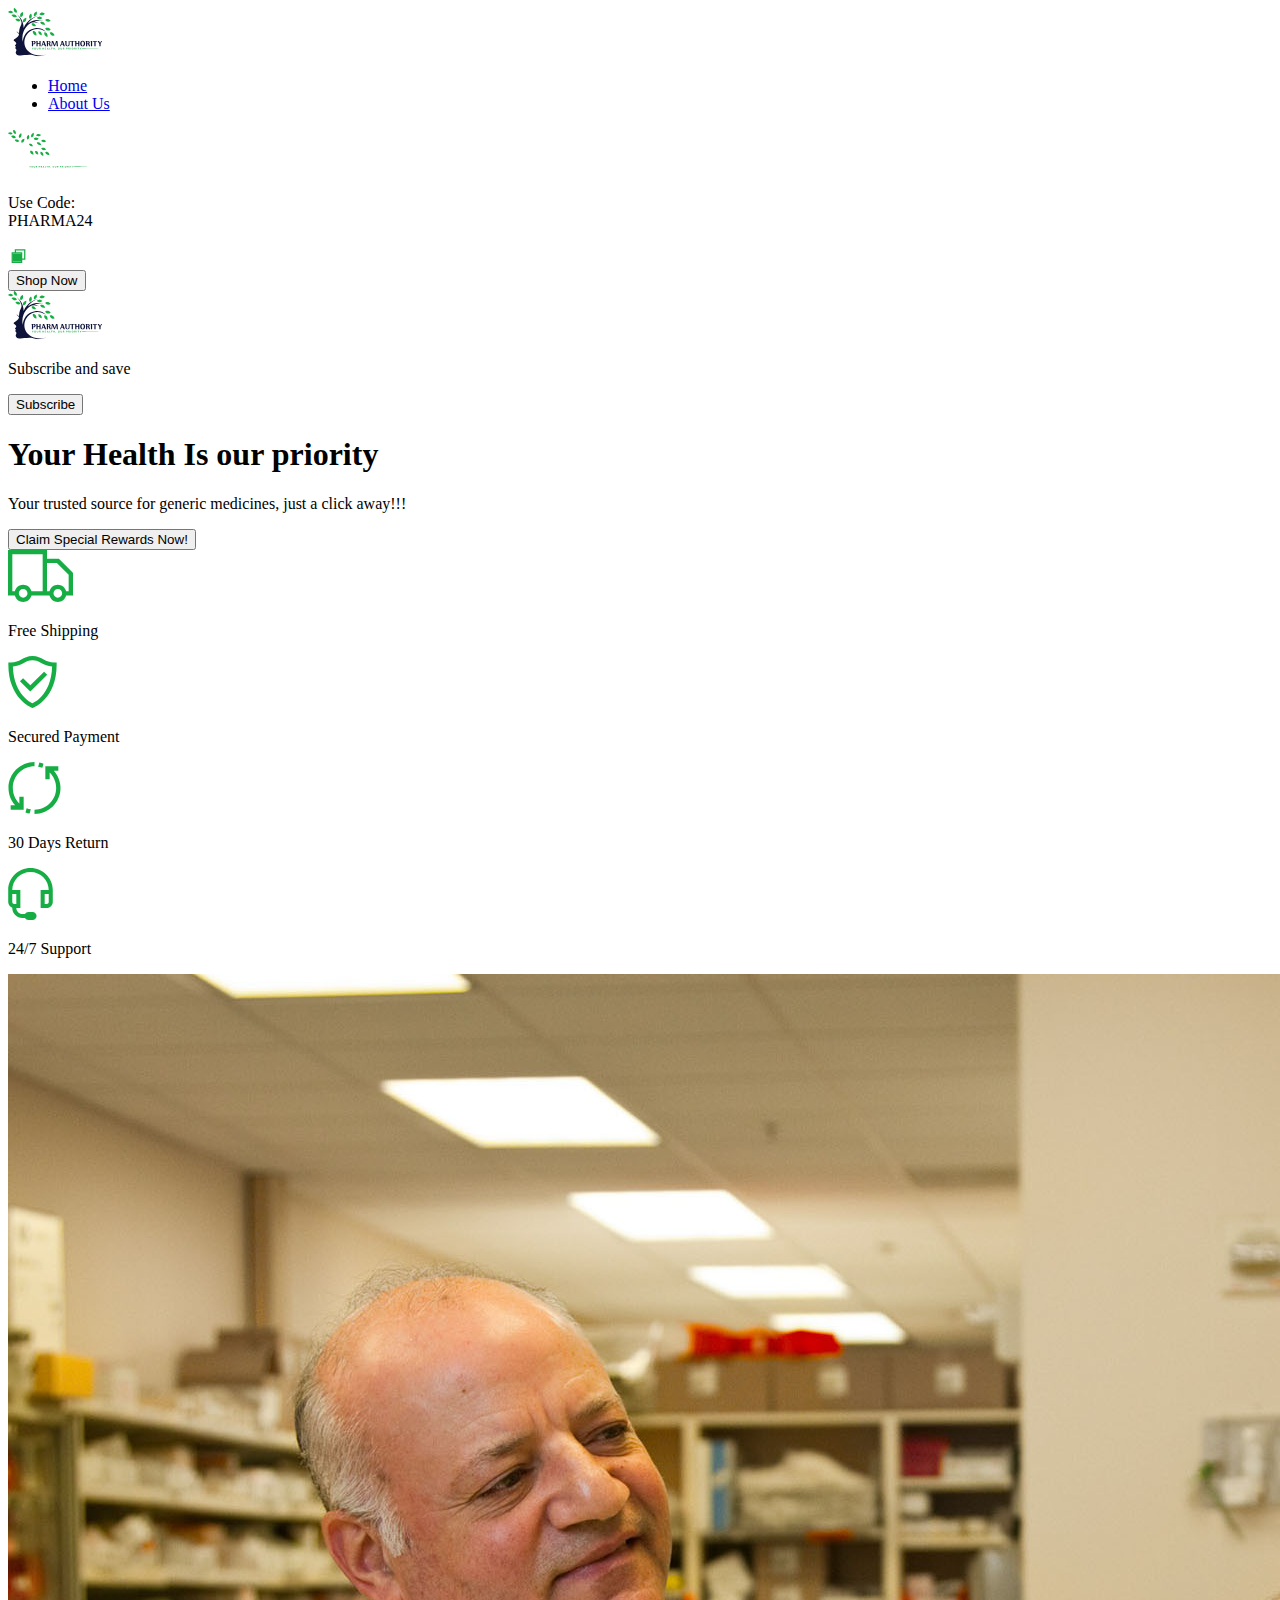
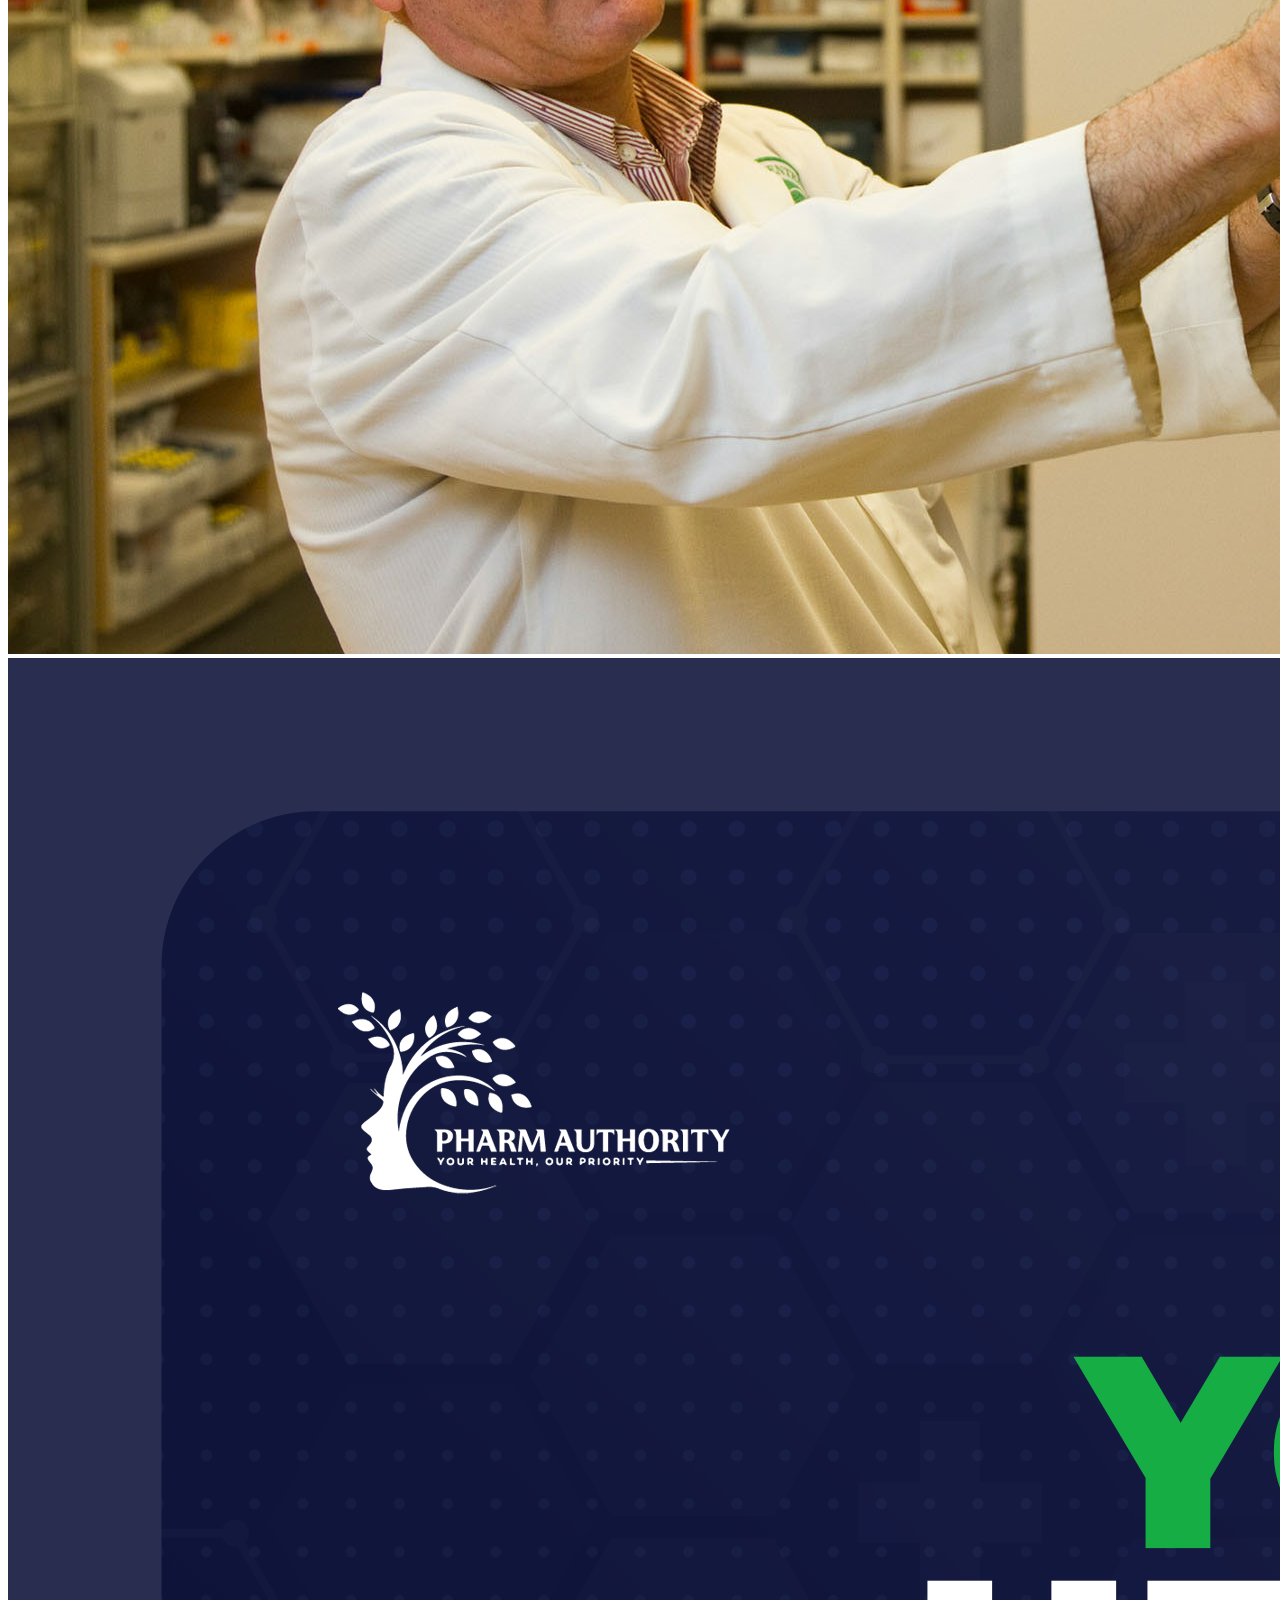
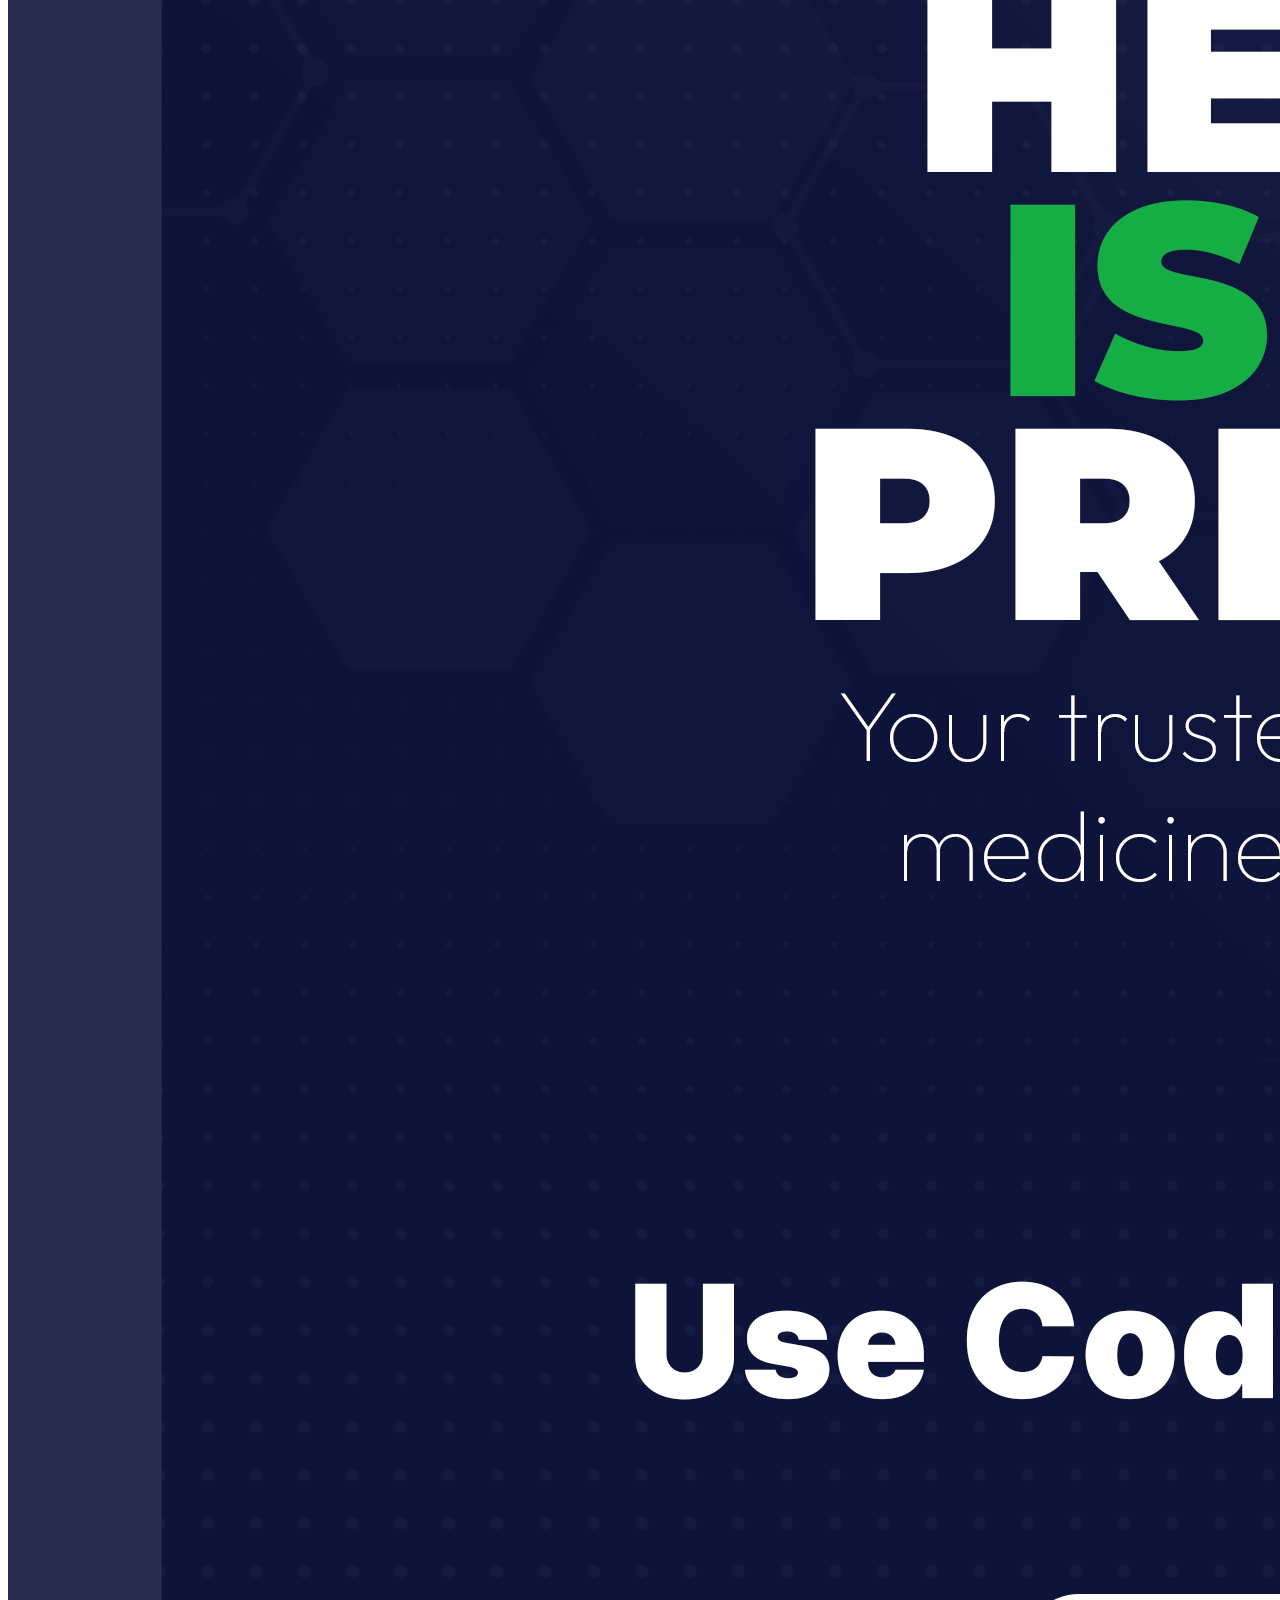
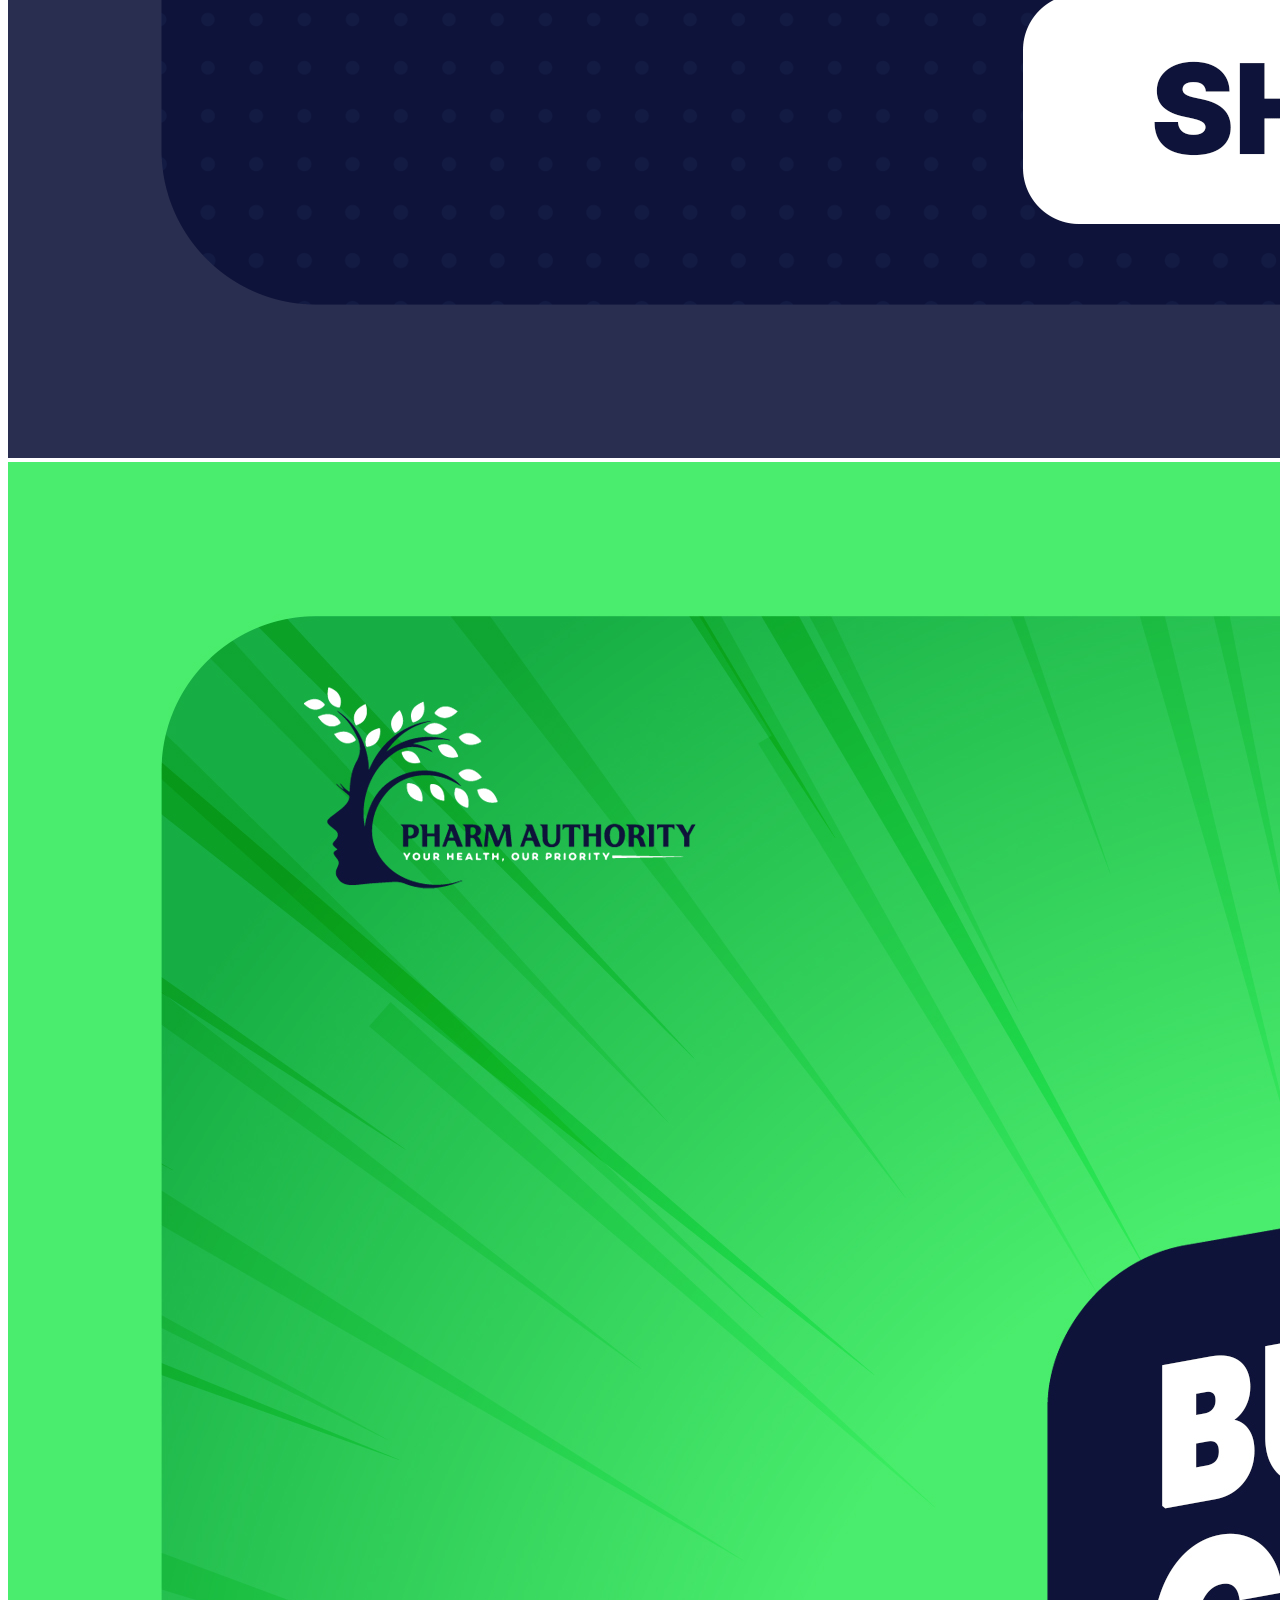
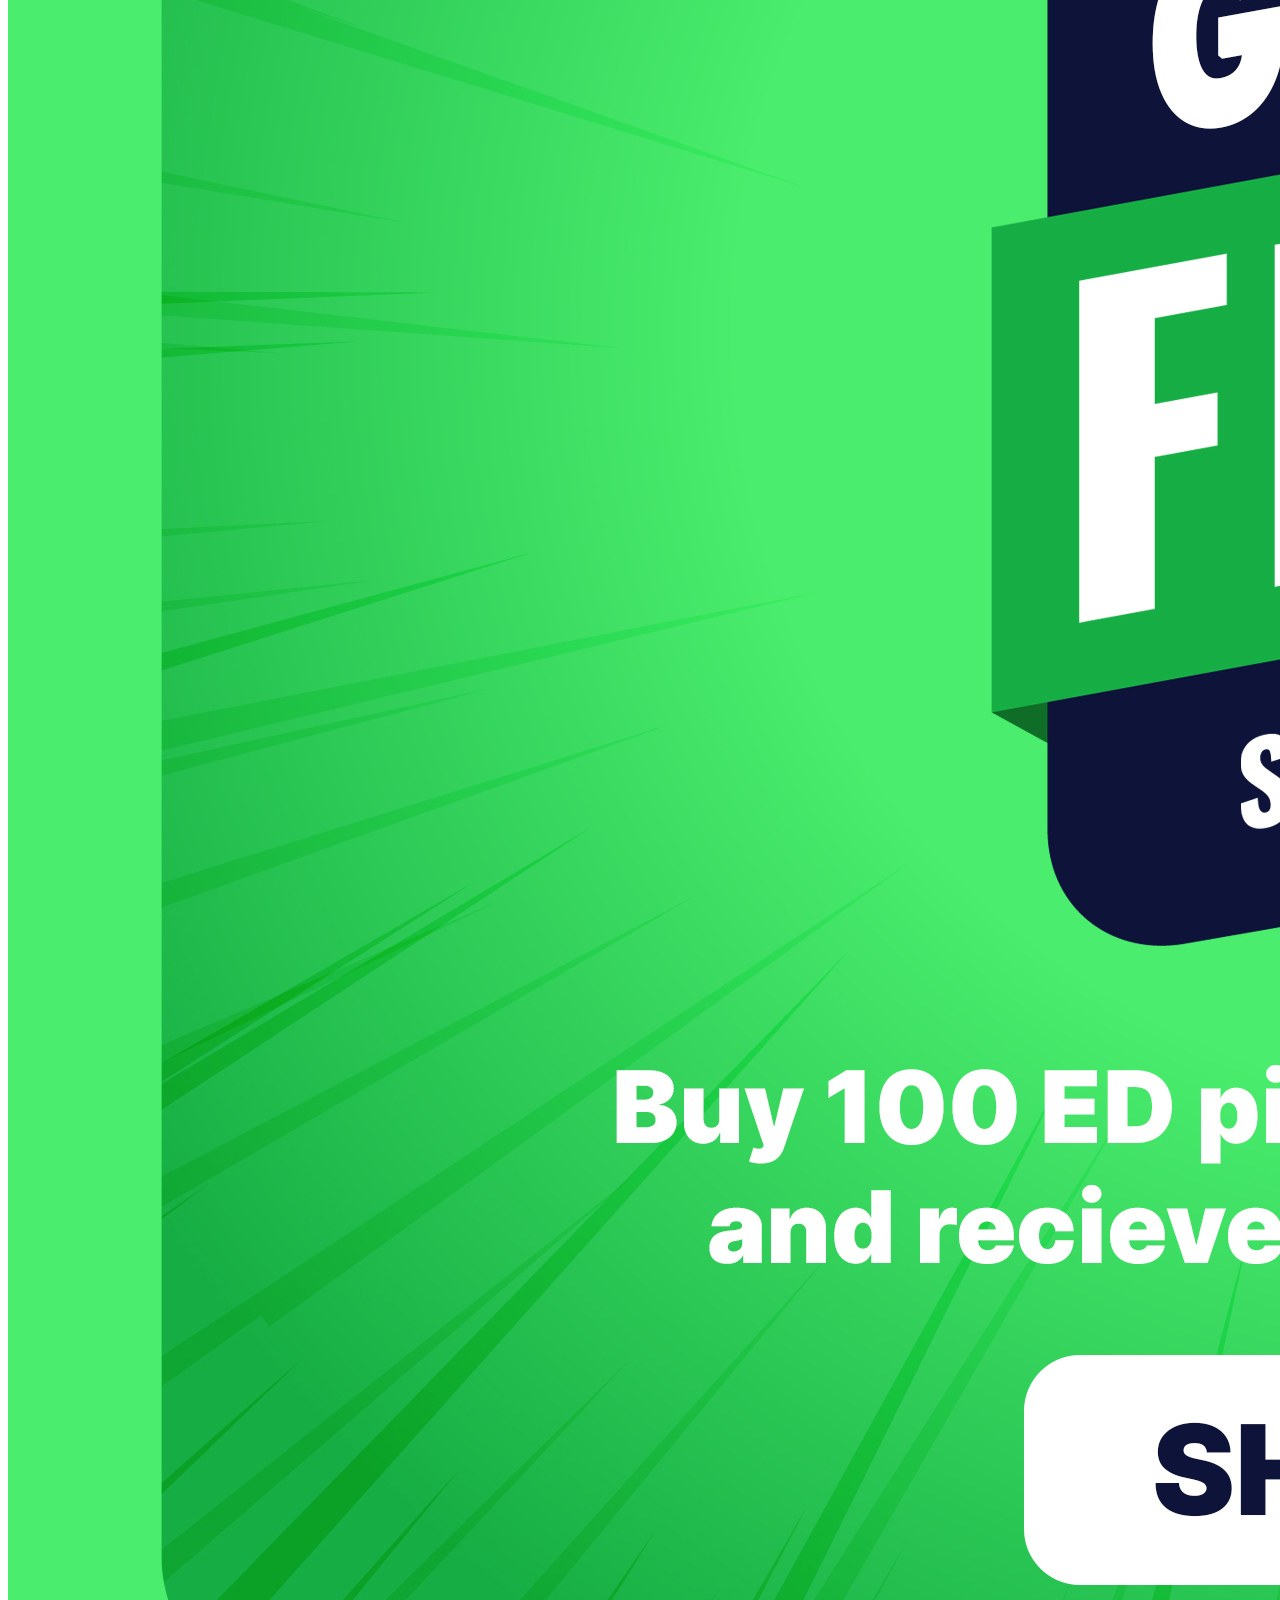
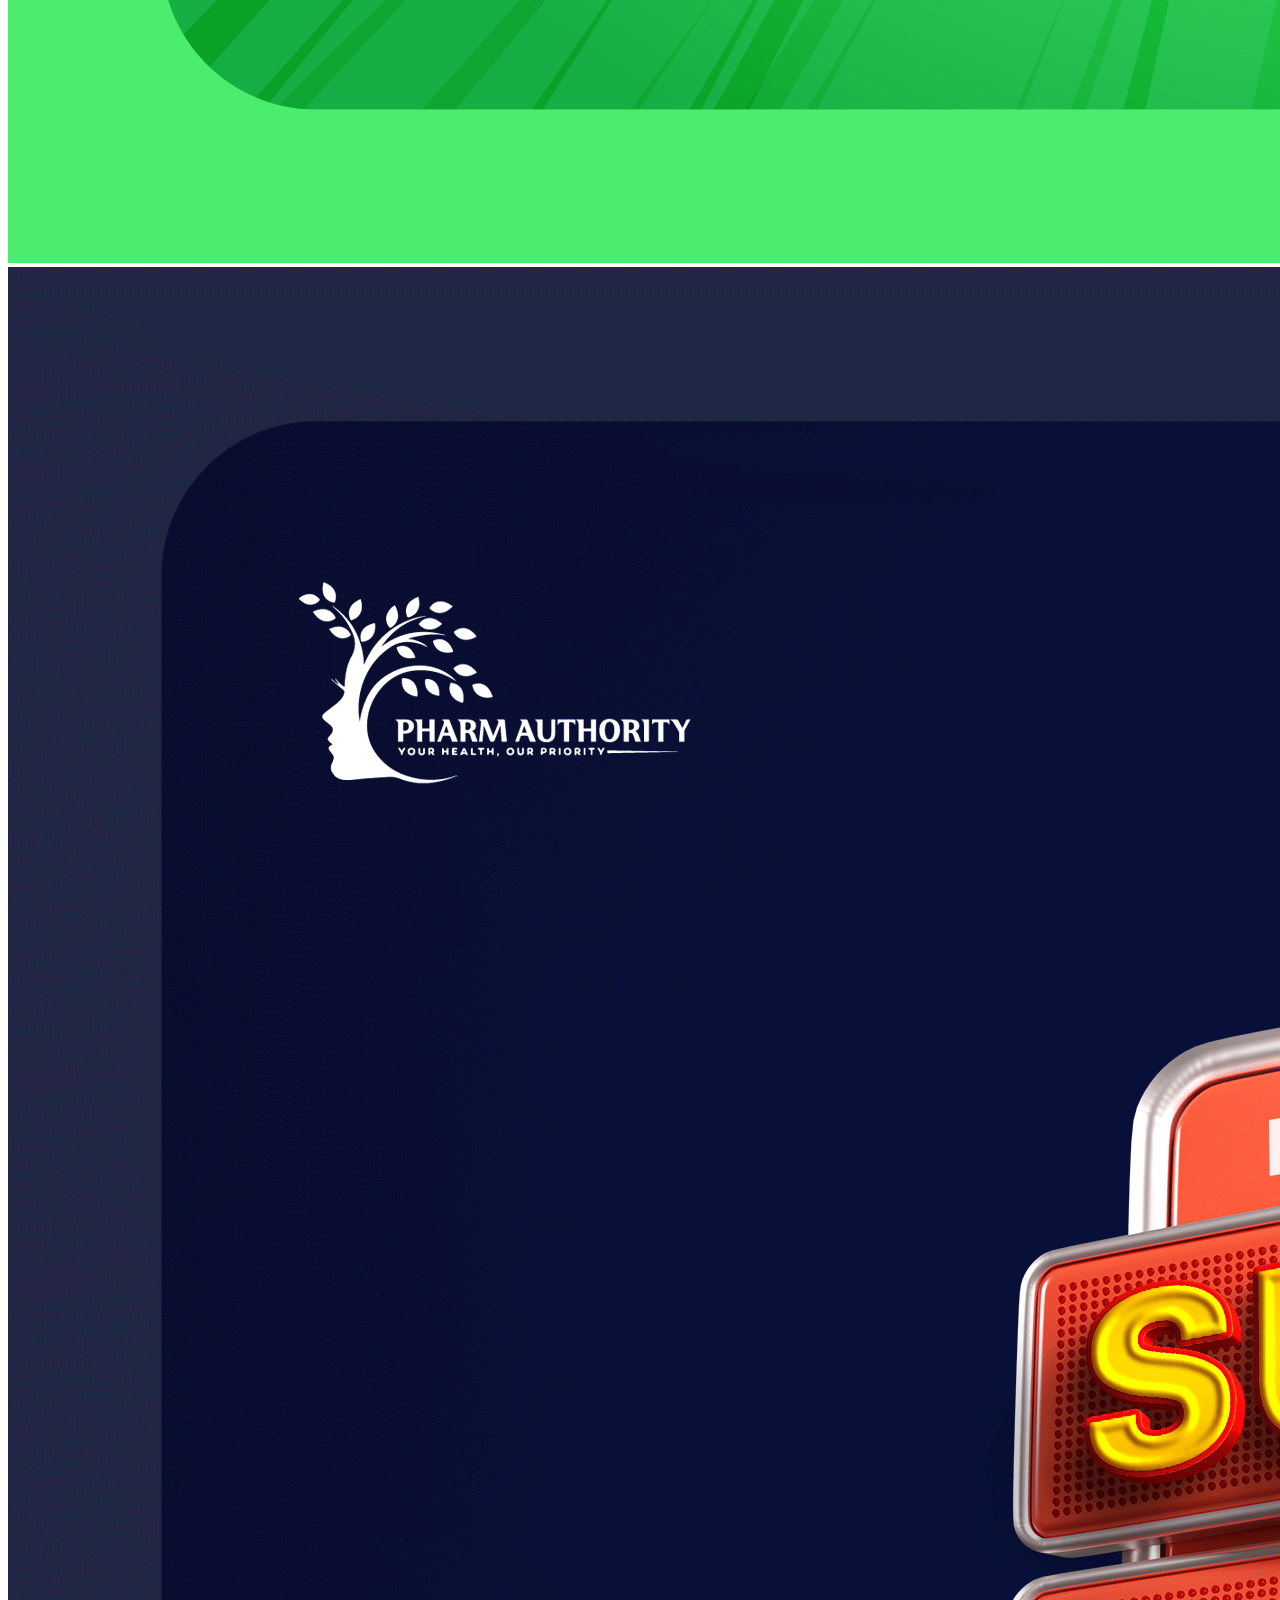
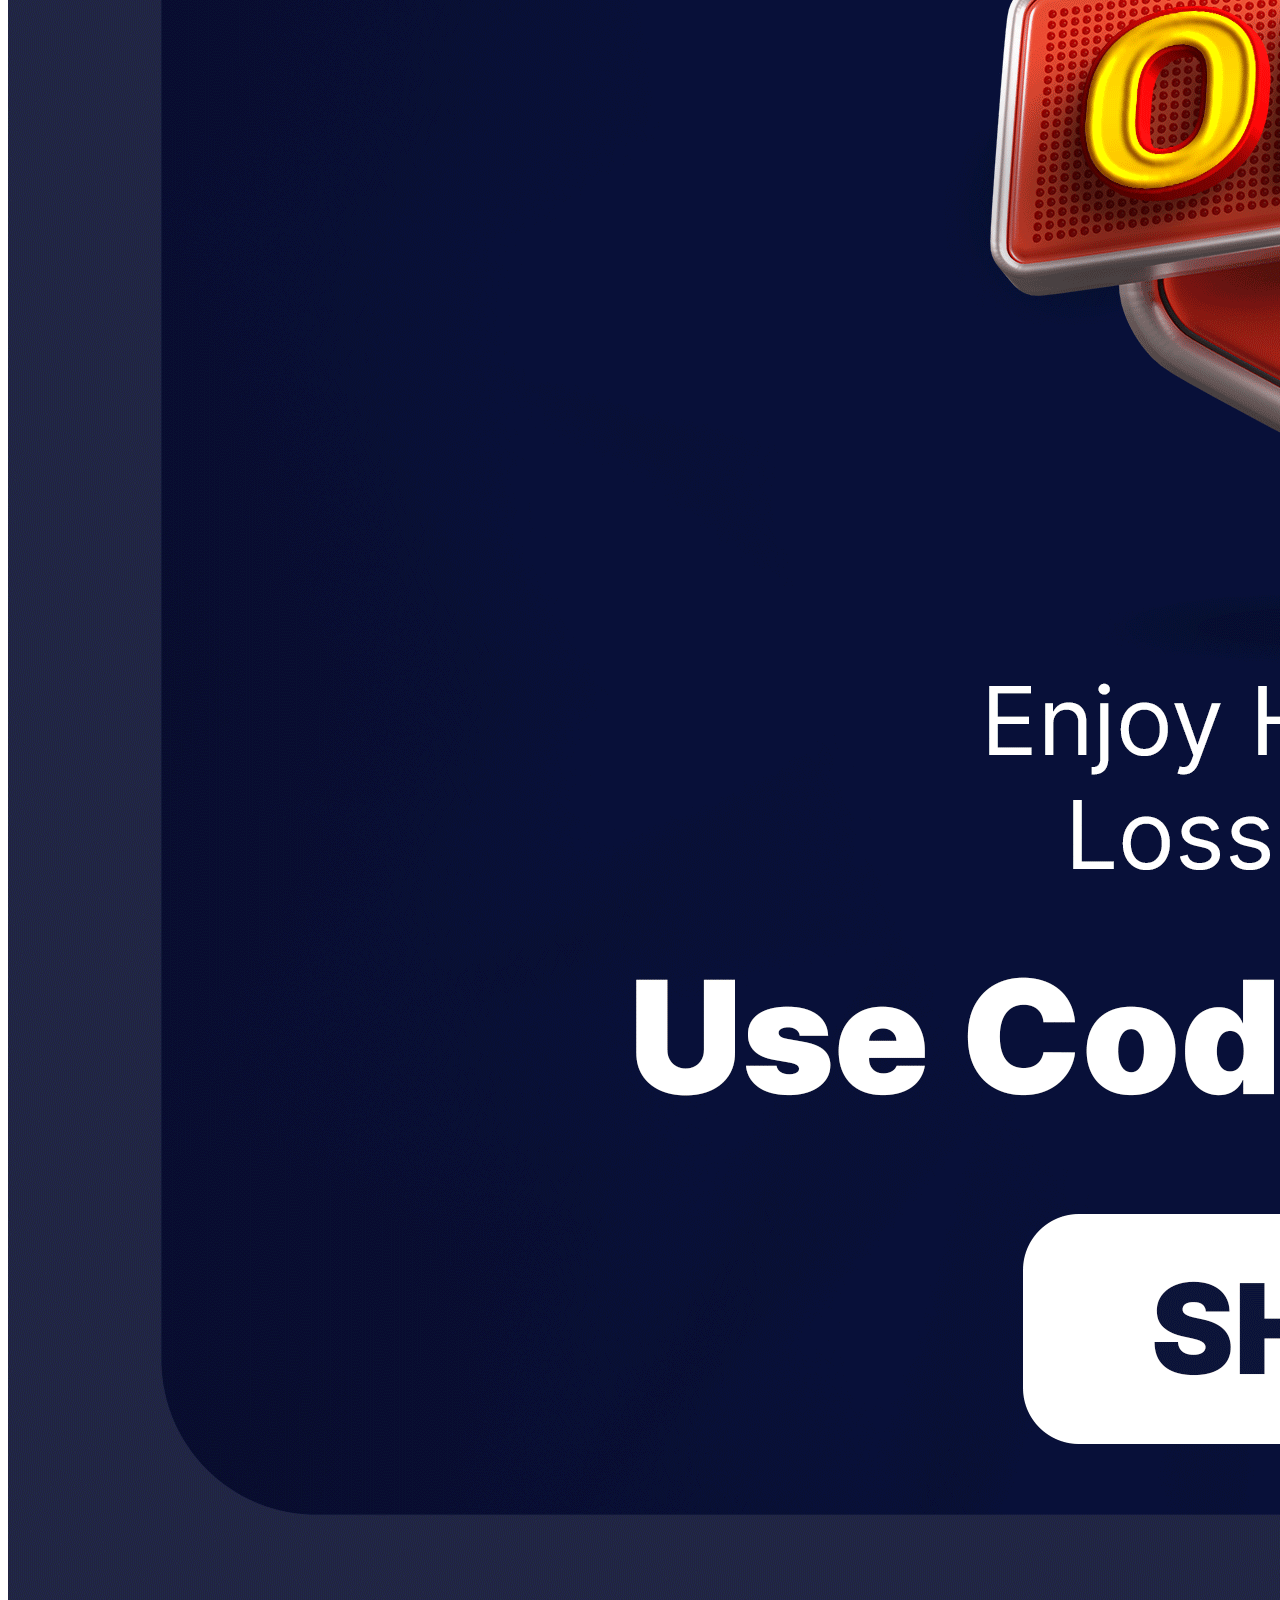
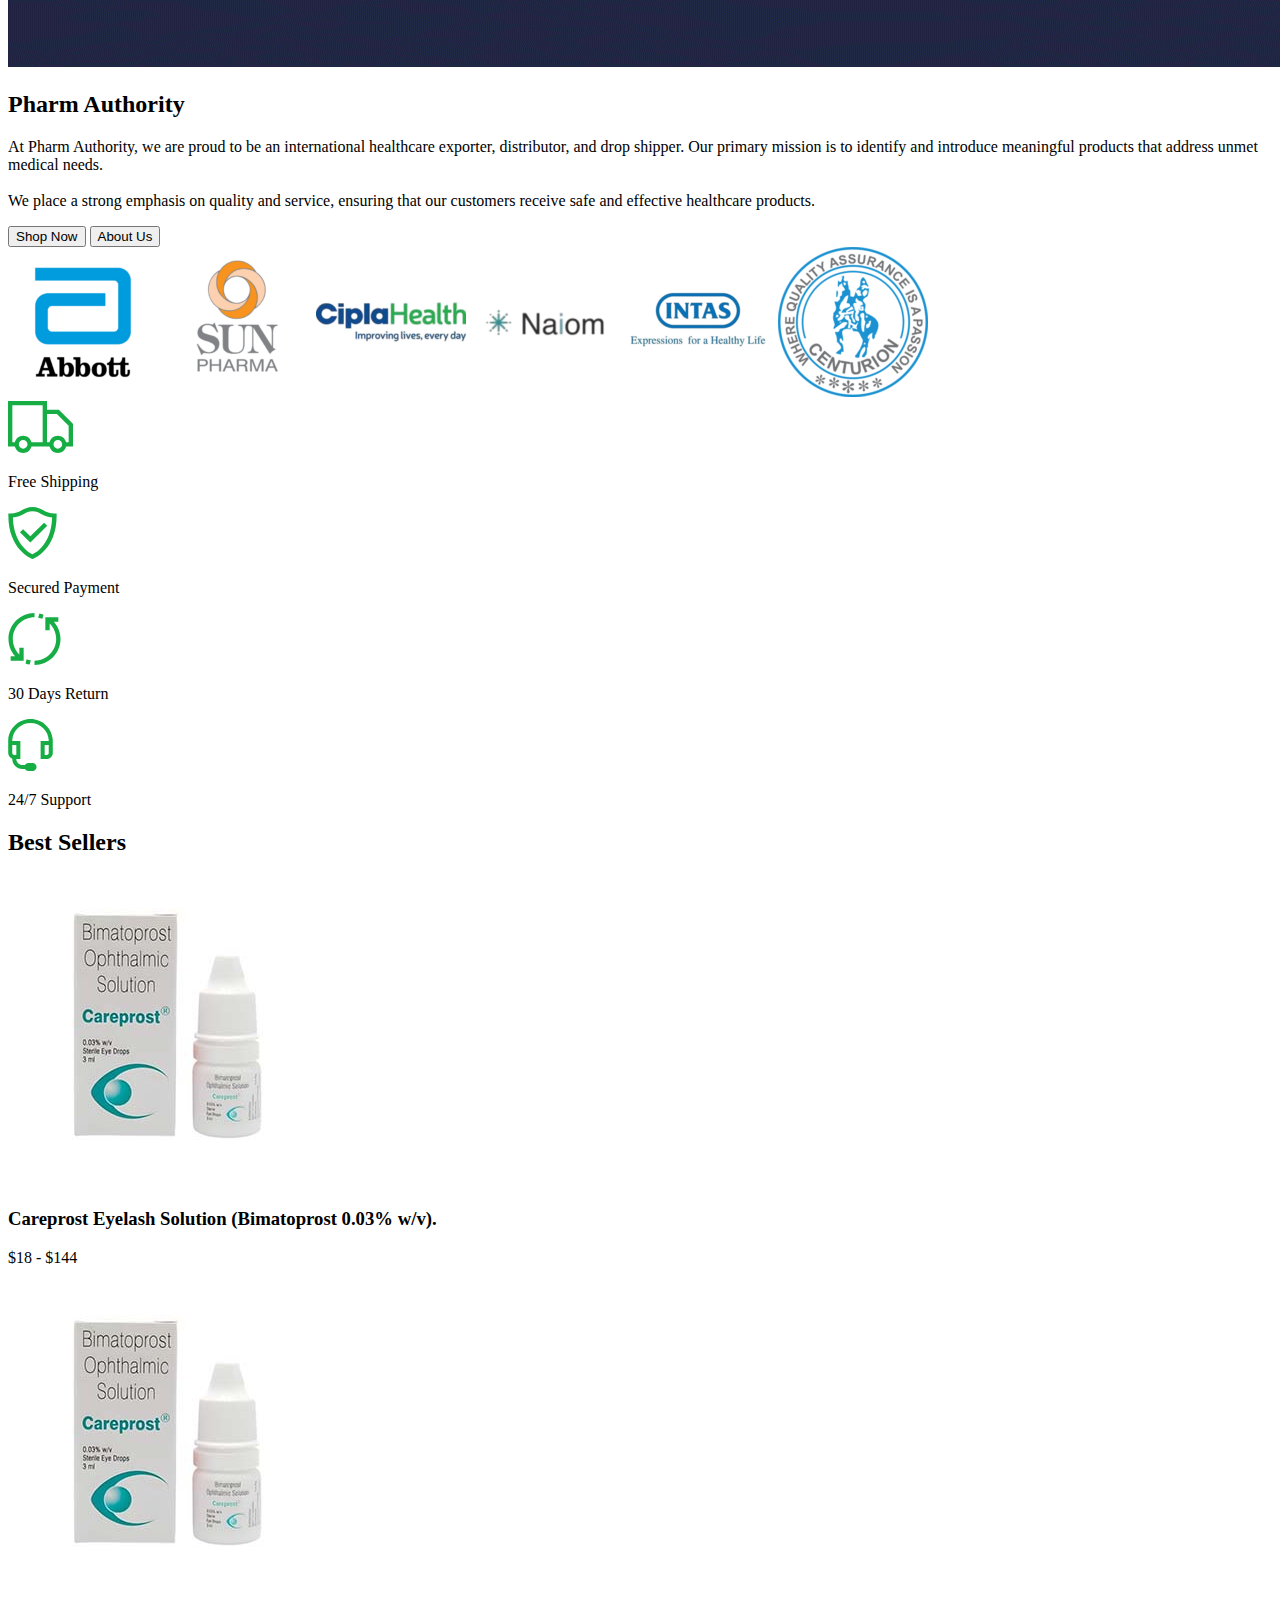
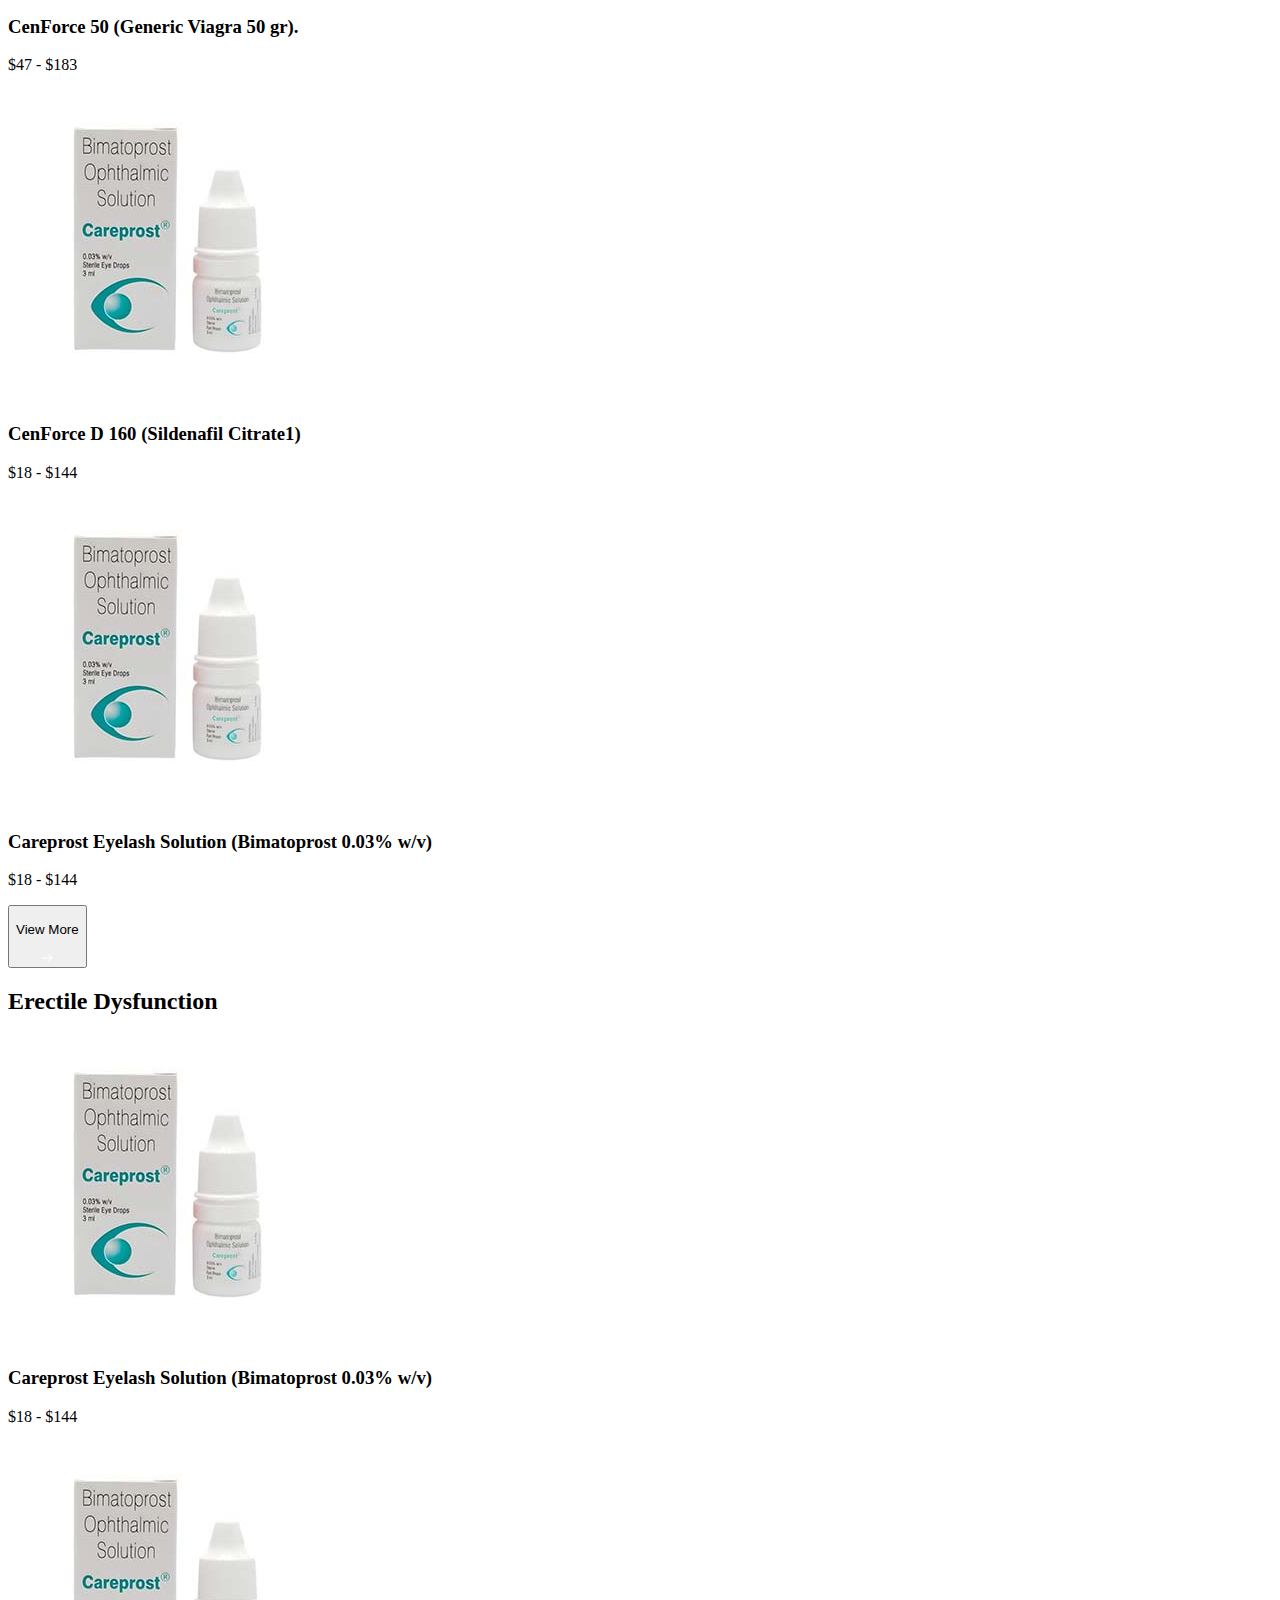
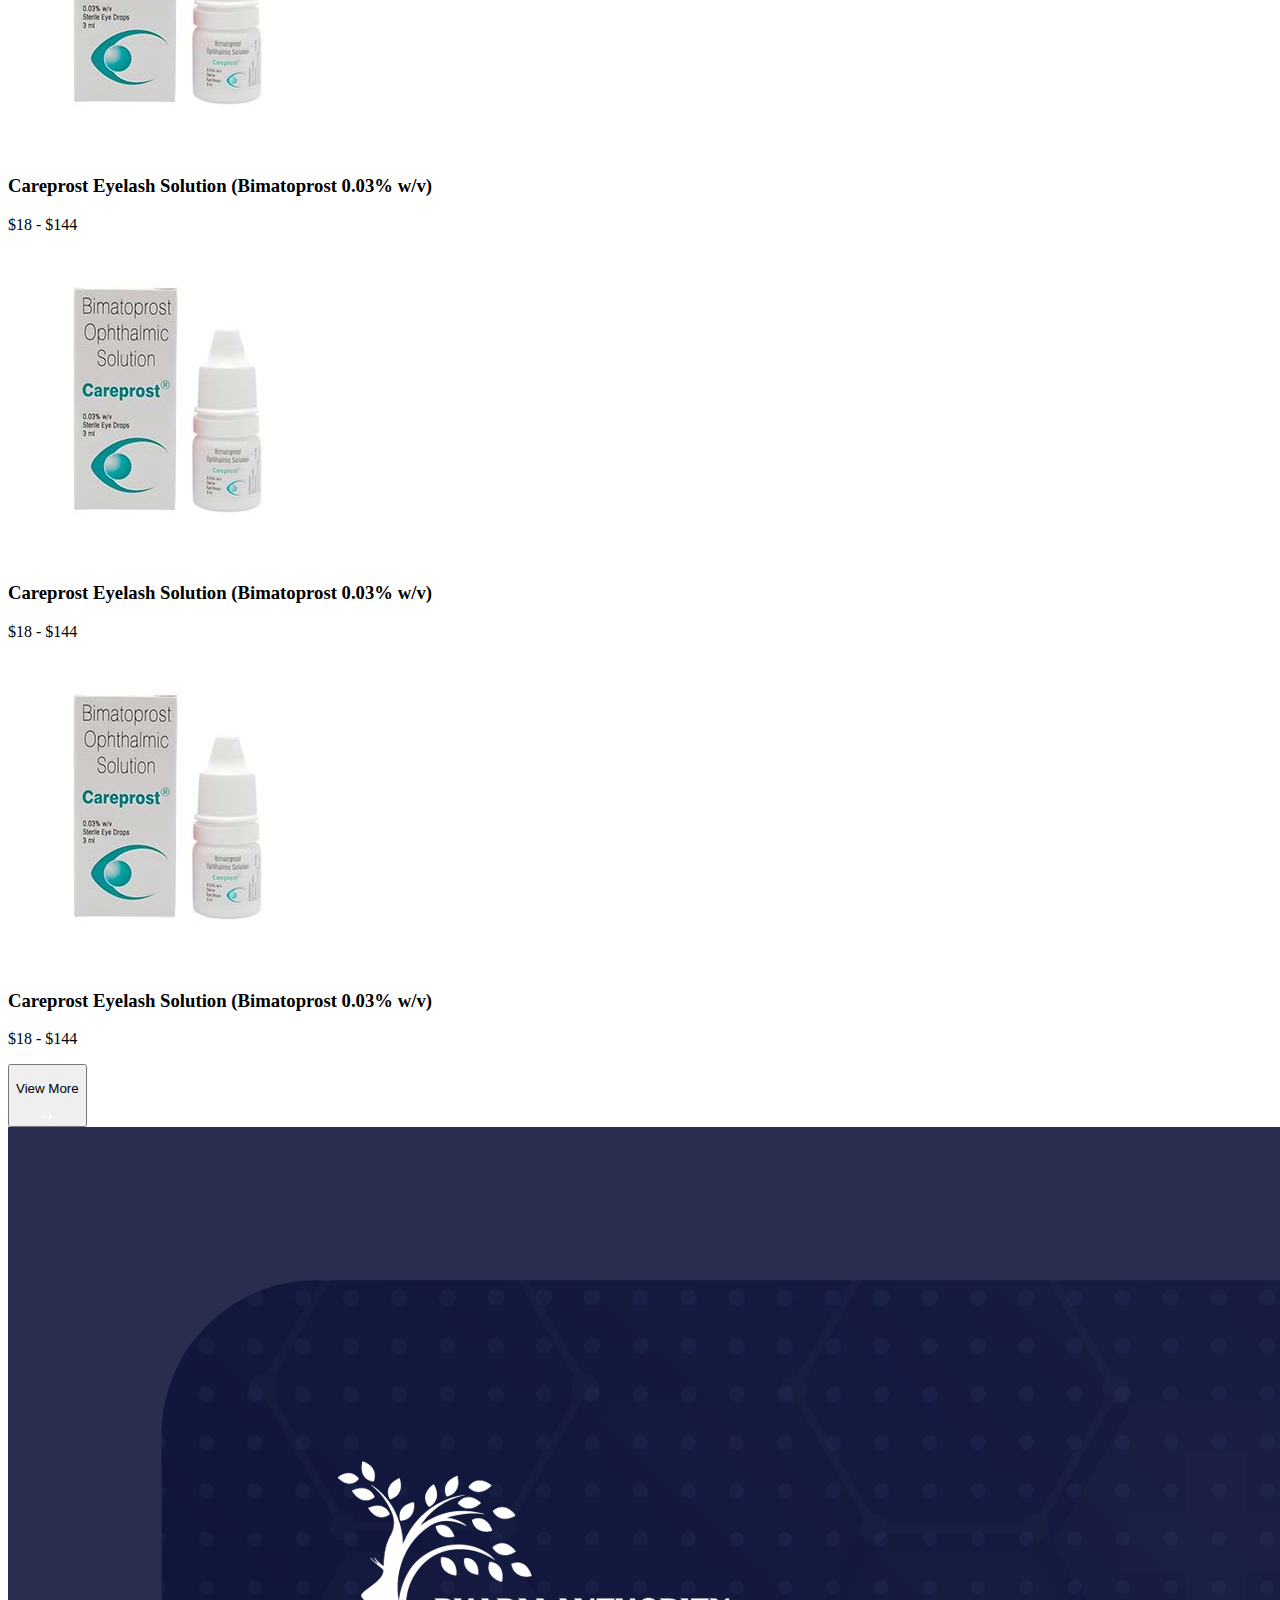
==== commit 2f8918bc: "Complete" ====
--- a/index.html
+++ b/index.html
@@ -18,7 +18,13 @@
 
 <body>
     <header>
-        <img src="/images/logo.svg" alt="company logo">
+        <div class="container">
+            <img src="/images/logo.svg" alt="company logo">
+            <ul>
+                <li><a class="active" href="#">Home</a></li>
+                <li><a href="/about us.html">About Us</a></li>
+            </ul>
+        </div>
     </header>
     <section class="banner">
         <div class="container">
@@ -457,6 +463,14 @@
             <p>Copyright © 2024 PharmAuthority. All Rights Reserved.</p>
         </div>
     </footer>
+
+
+
+
+    <script src="/script.js"></script>
+    <script>
+        new WOW().init();
+    </script>
 </body>
 
 </html>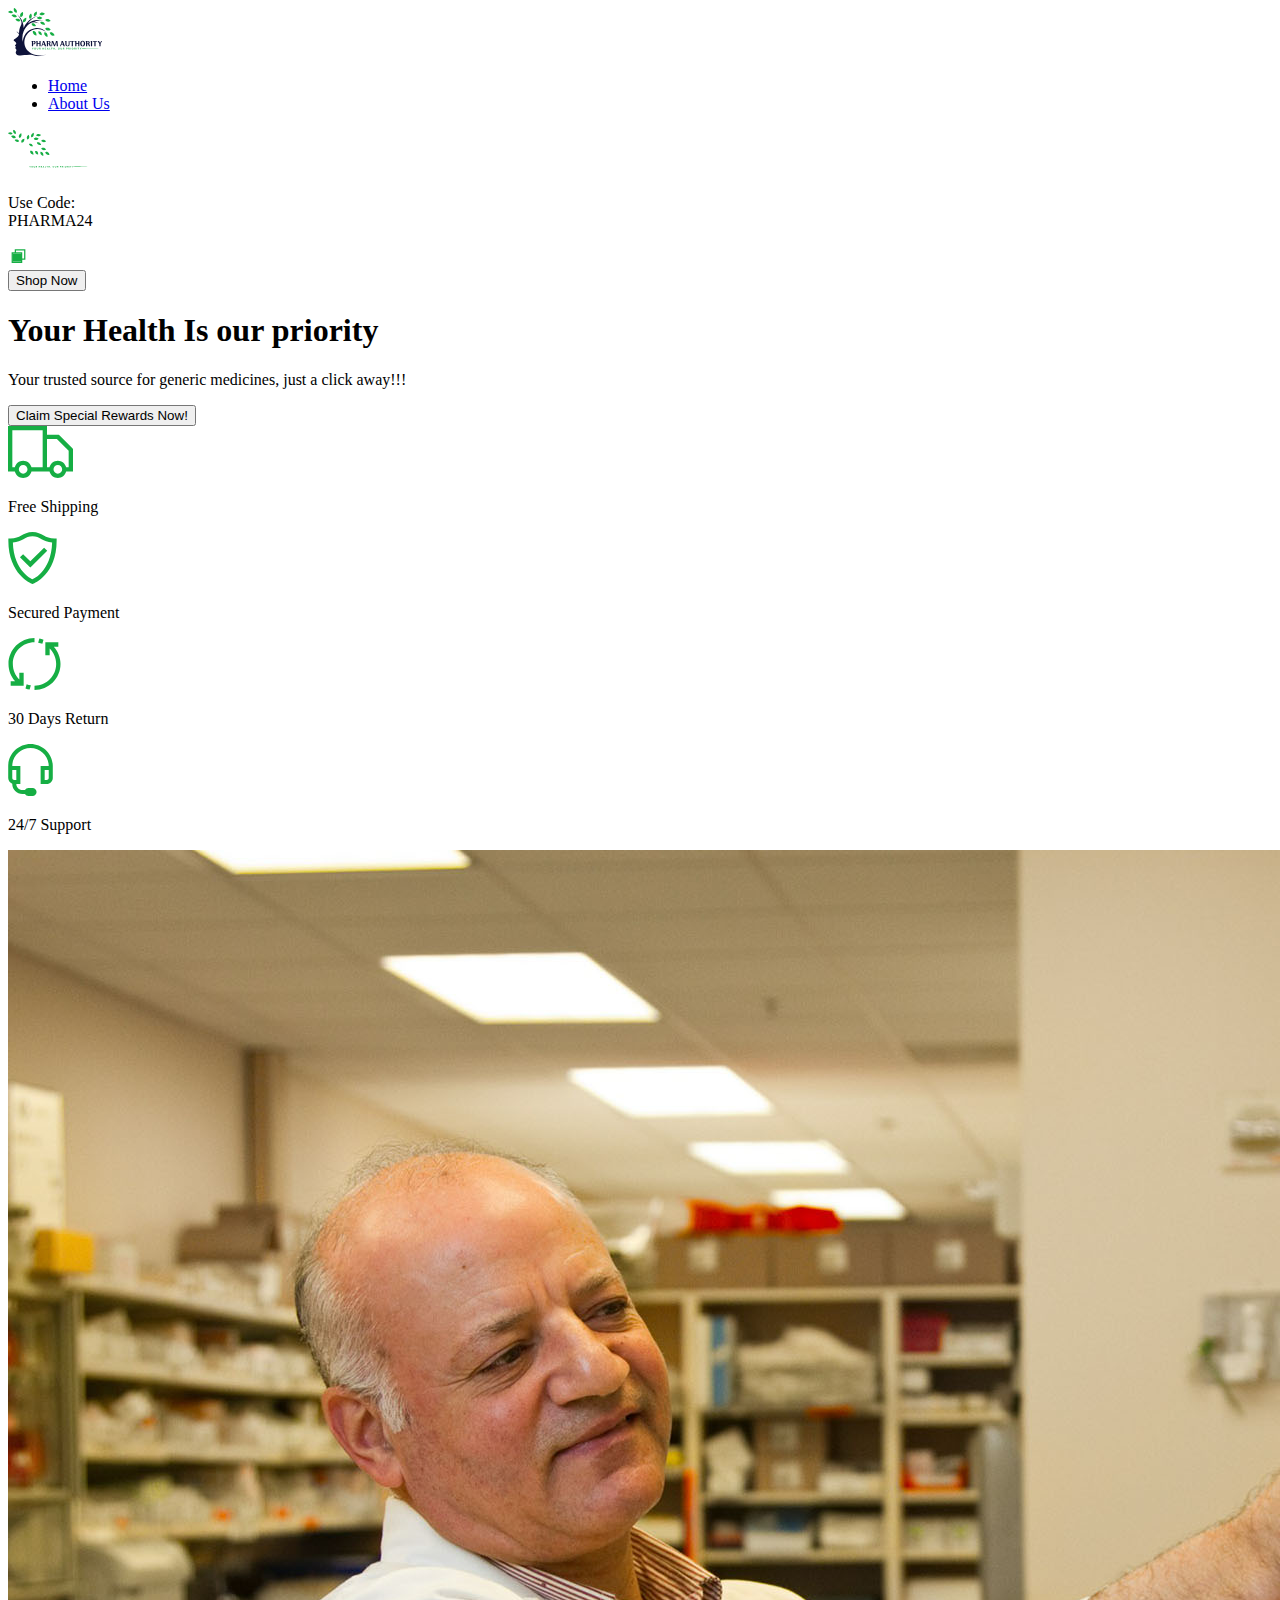
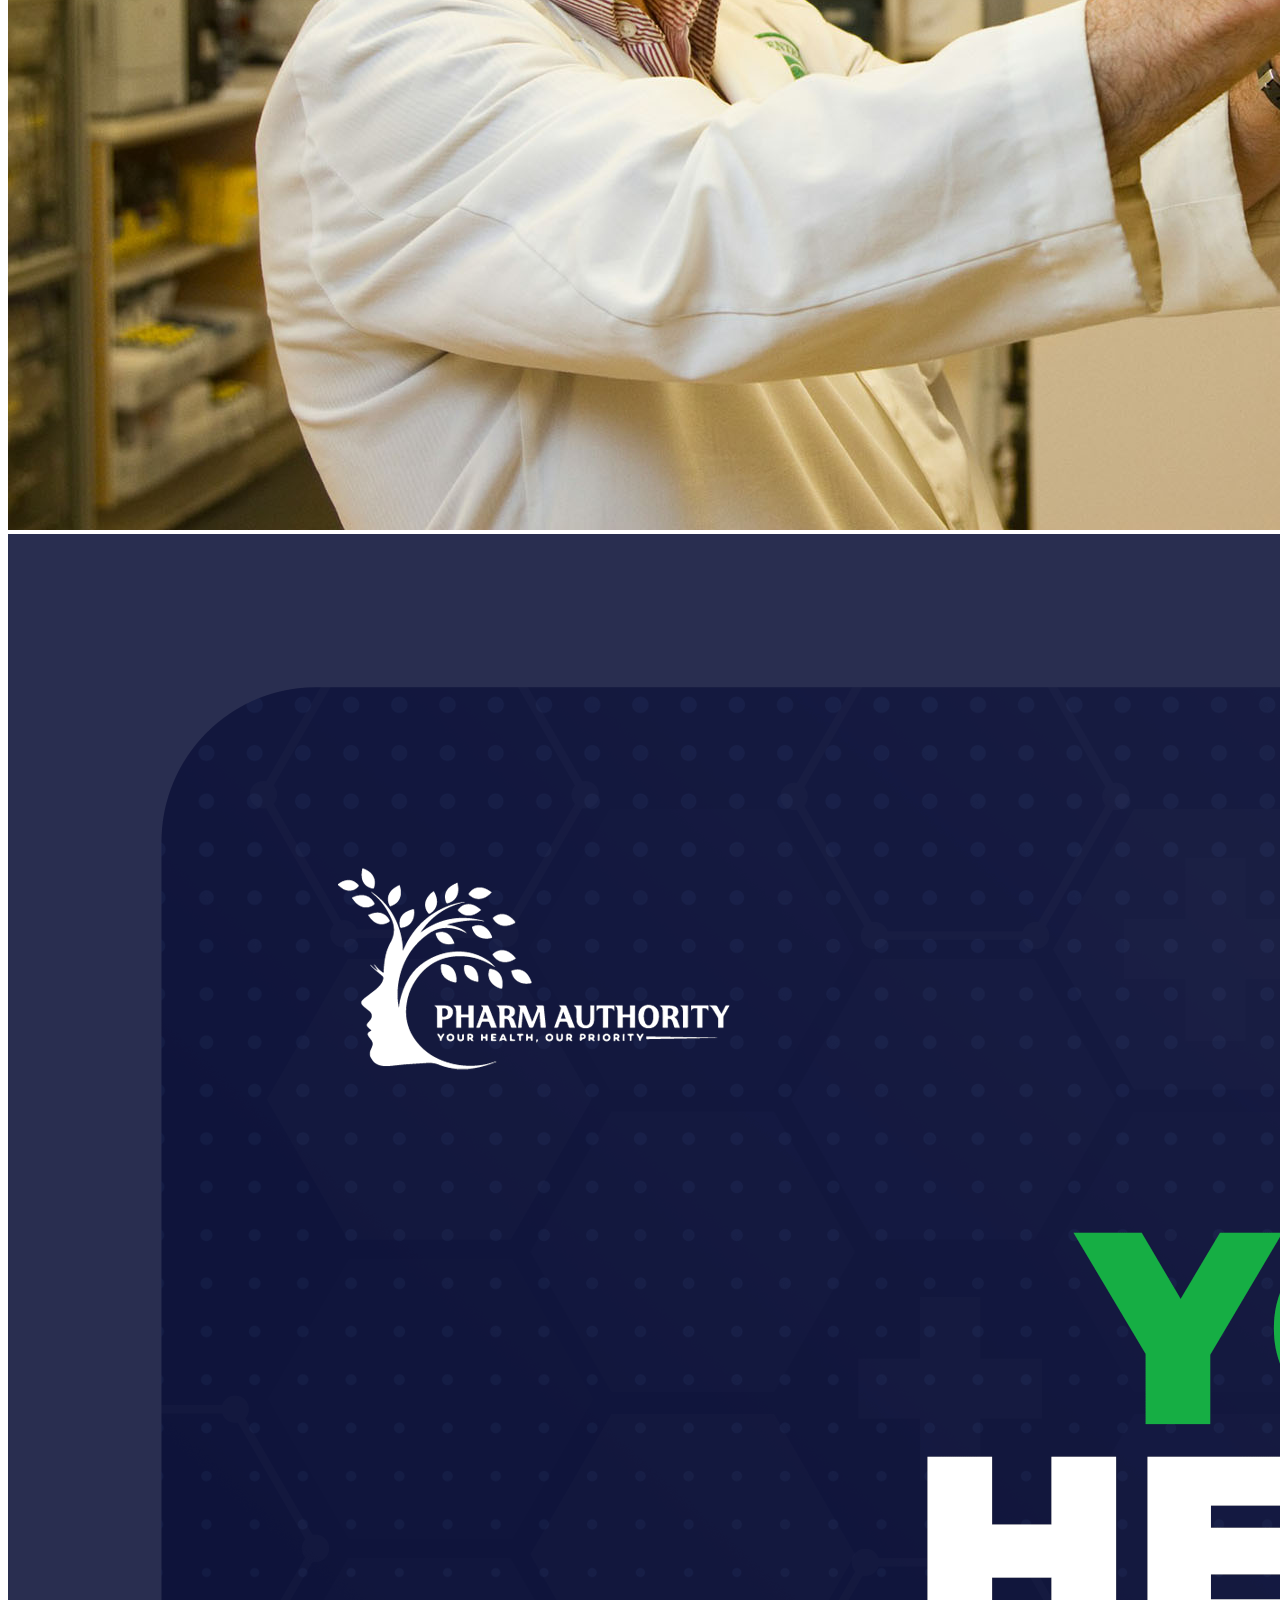
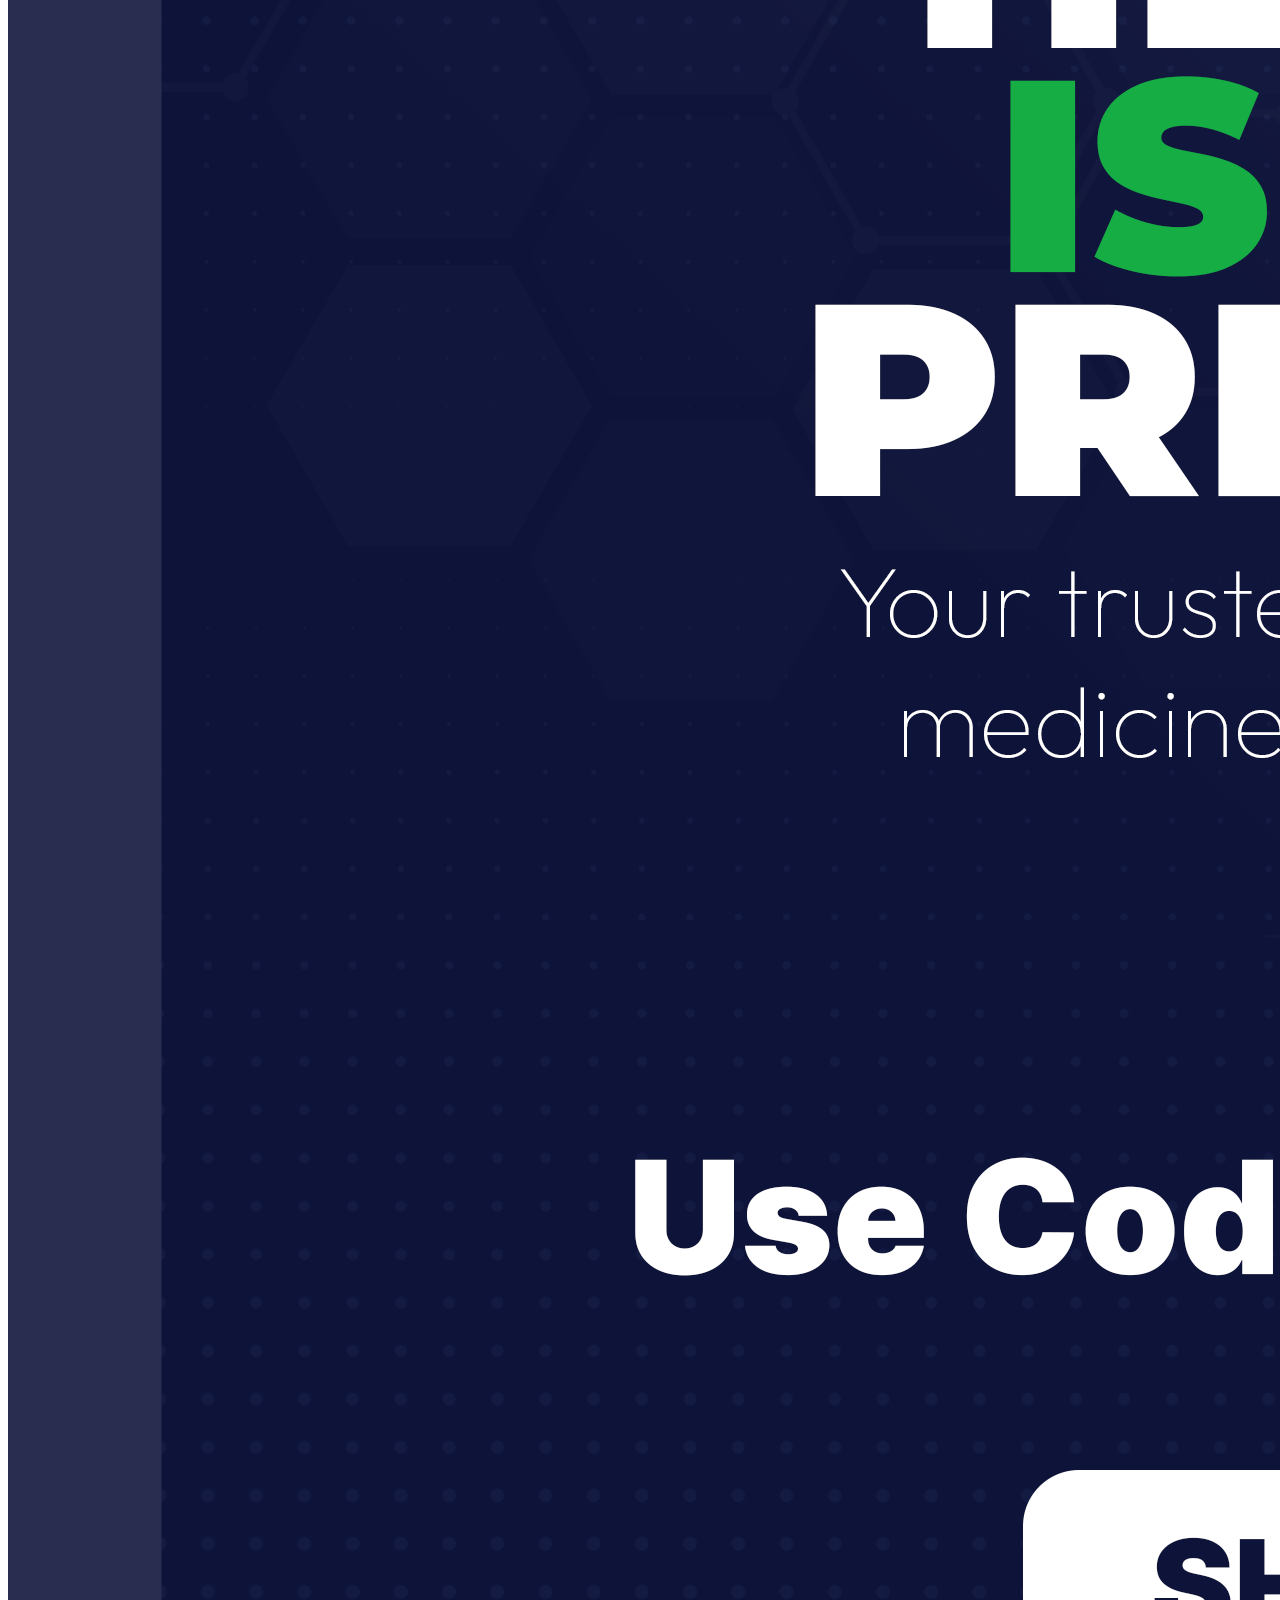
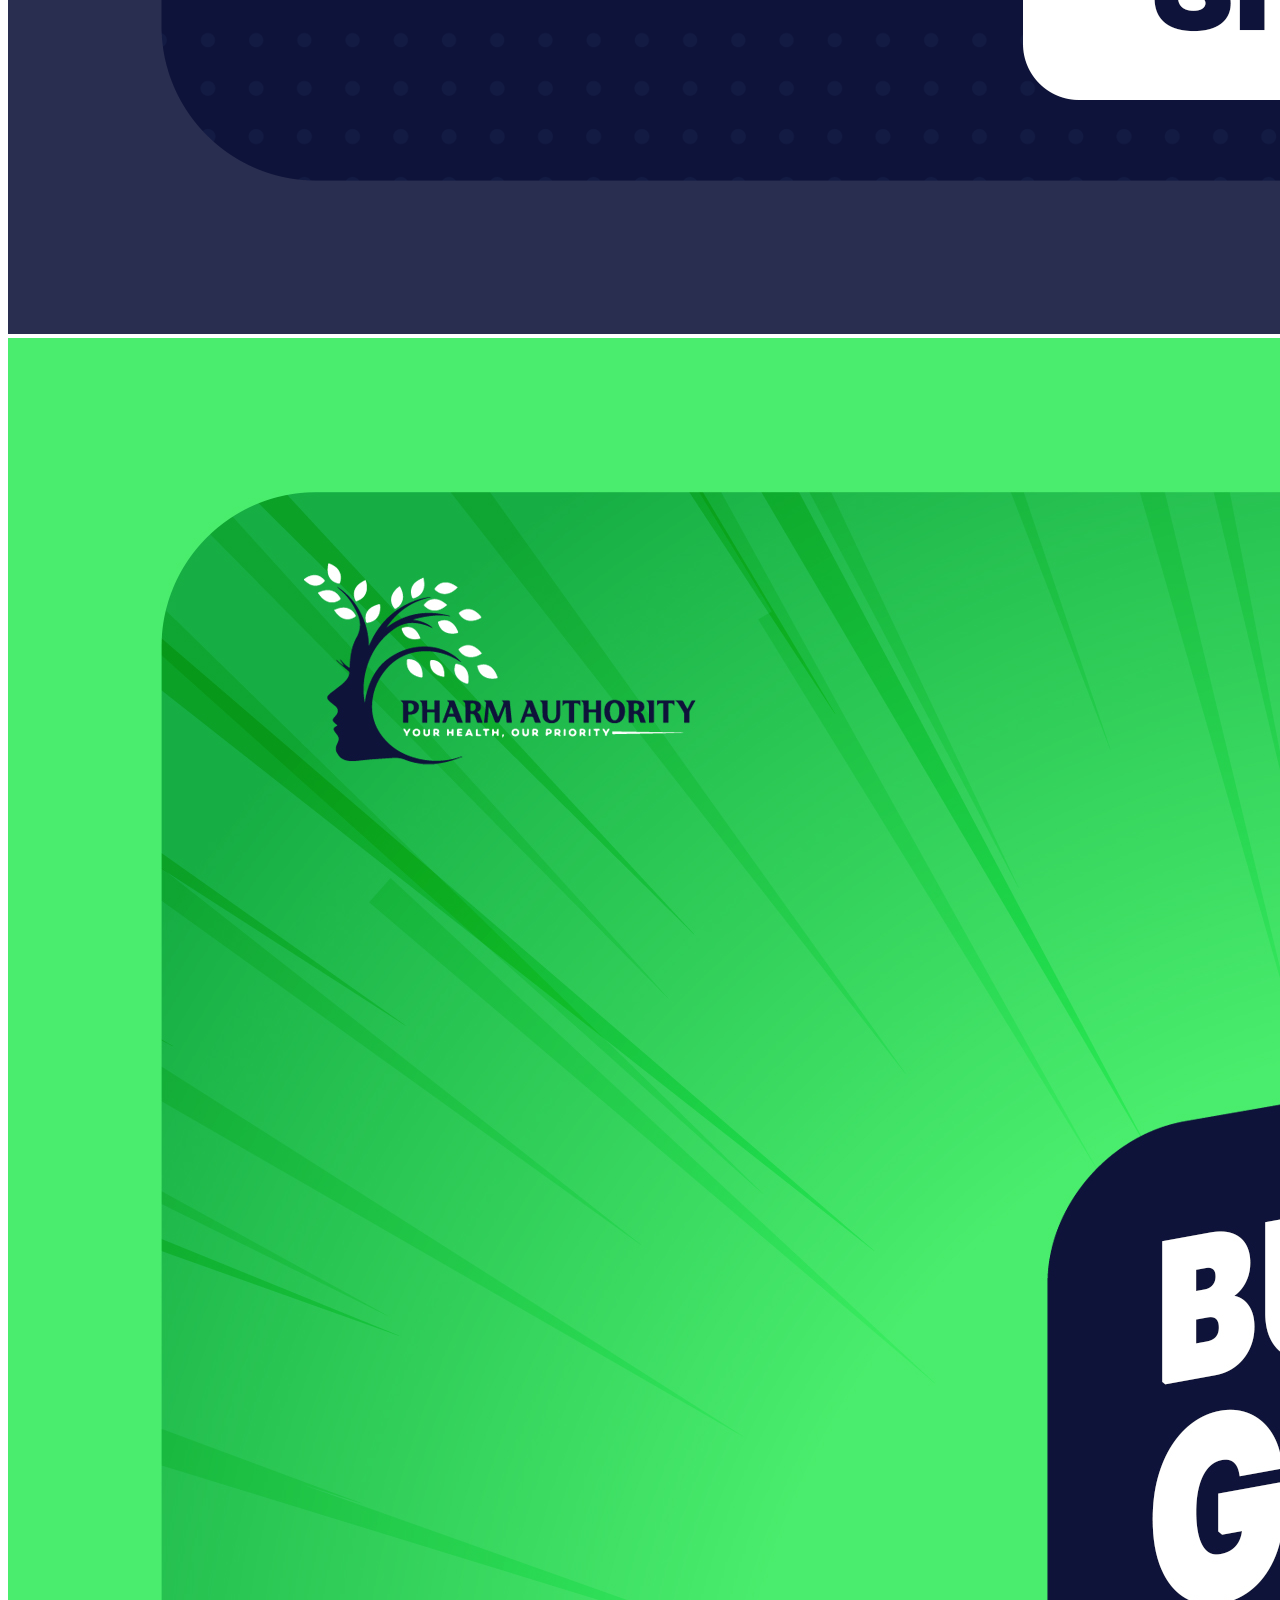
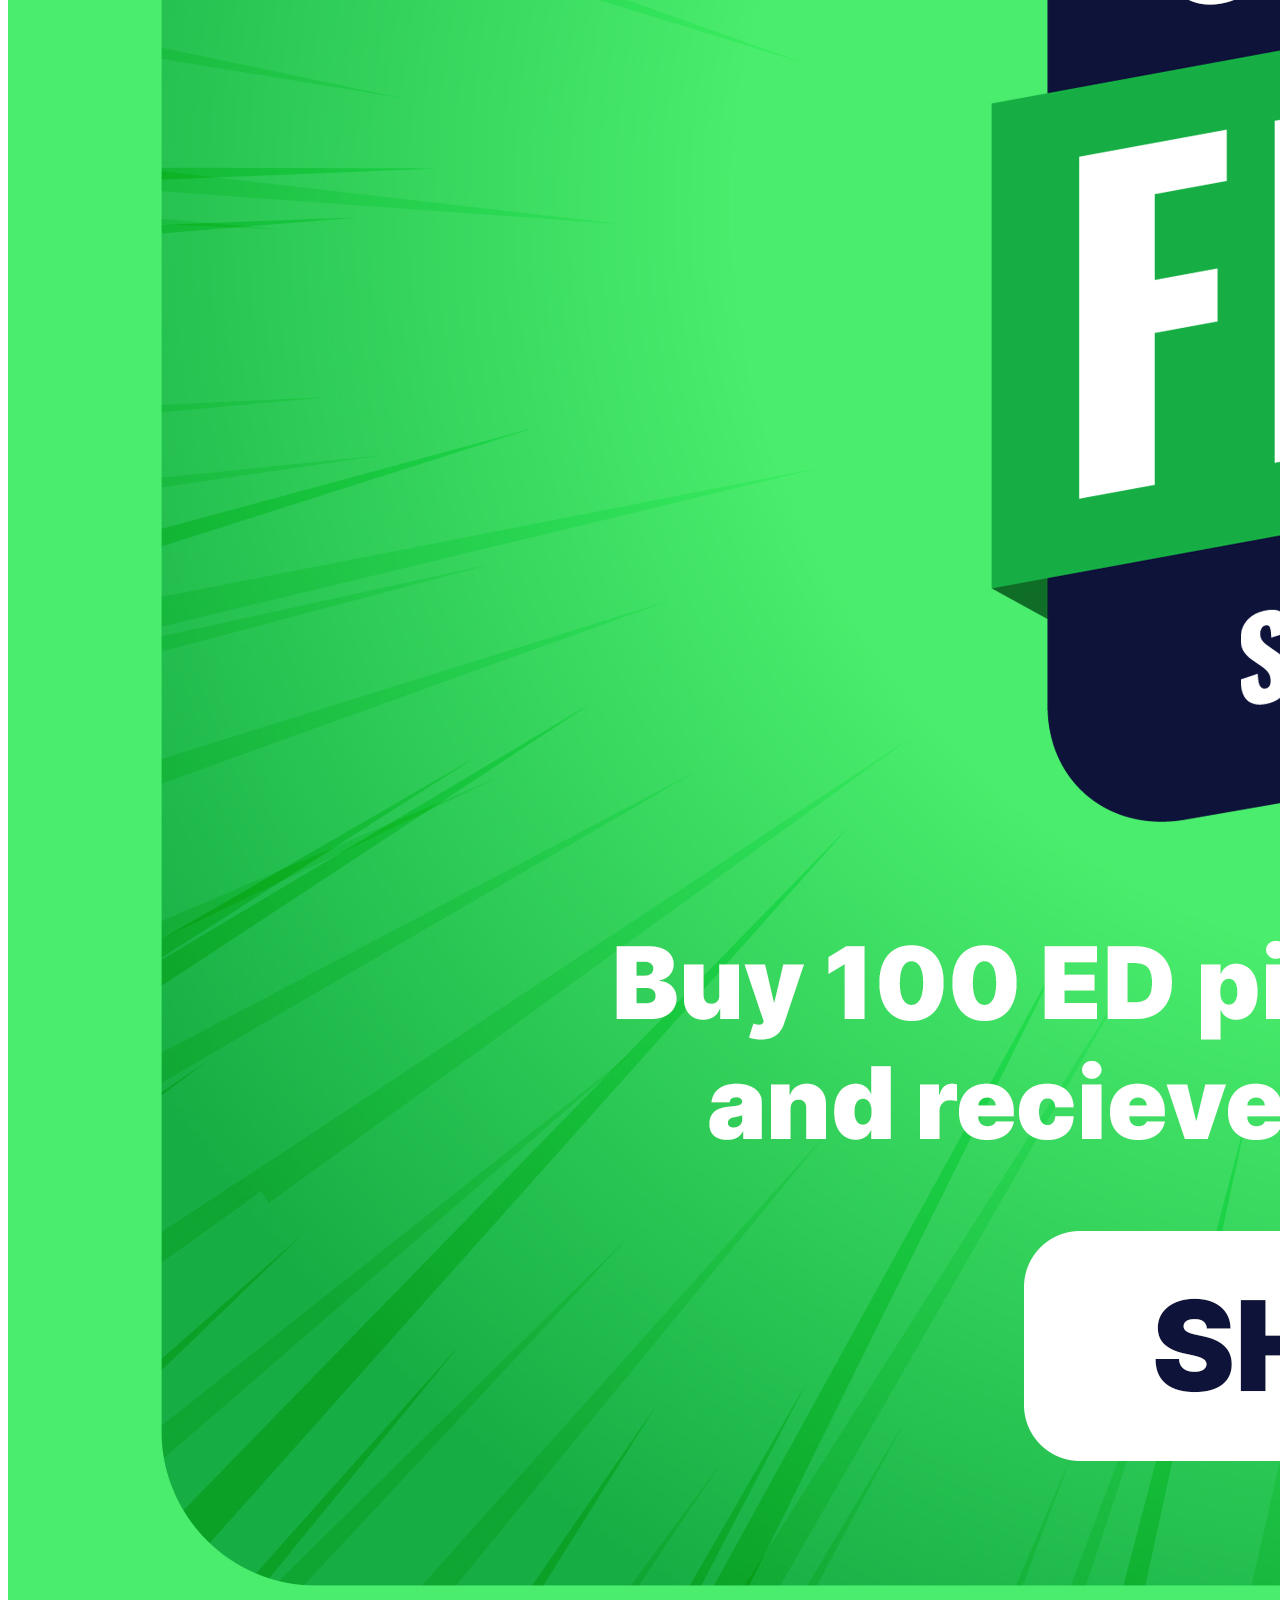
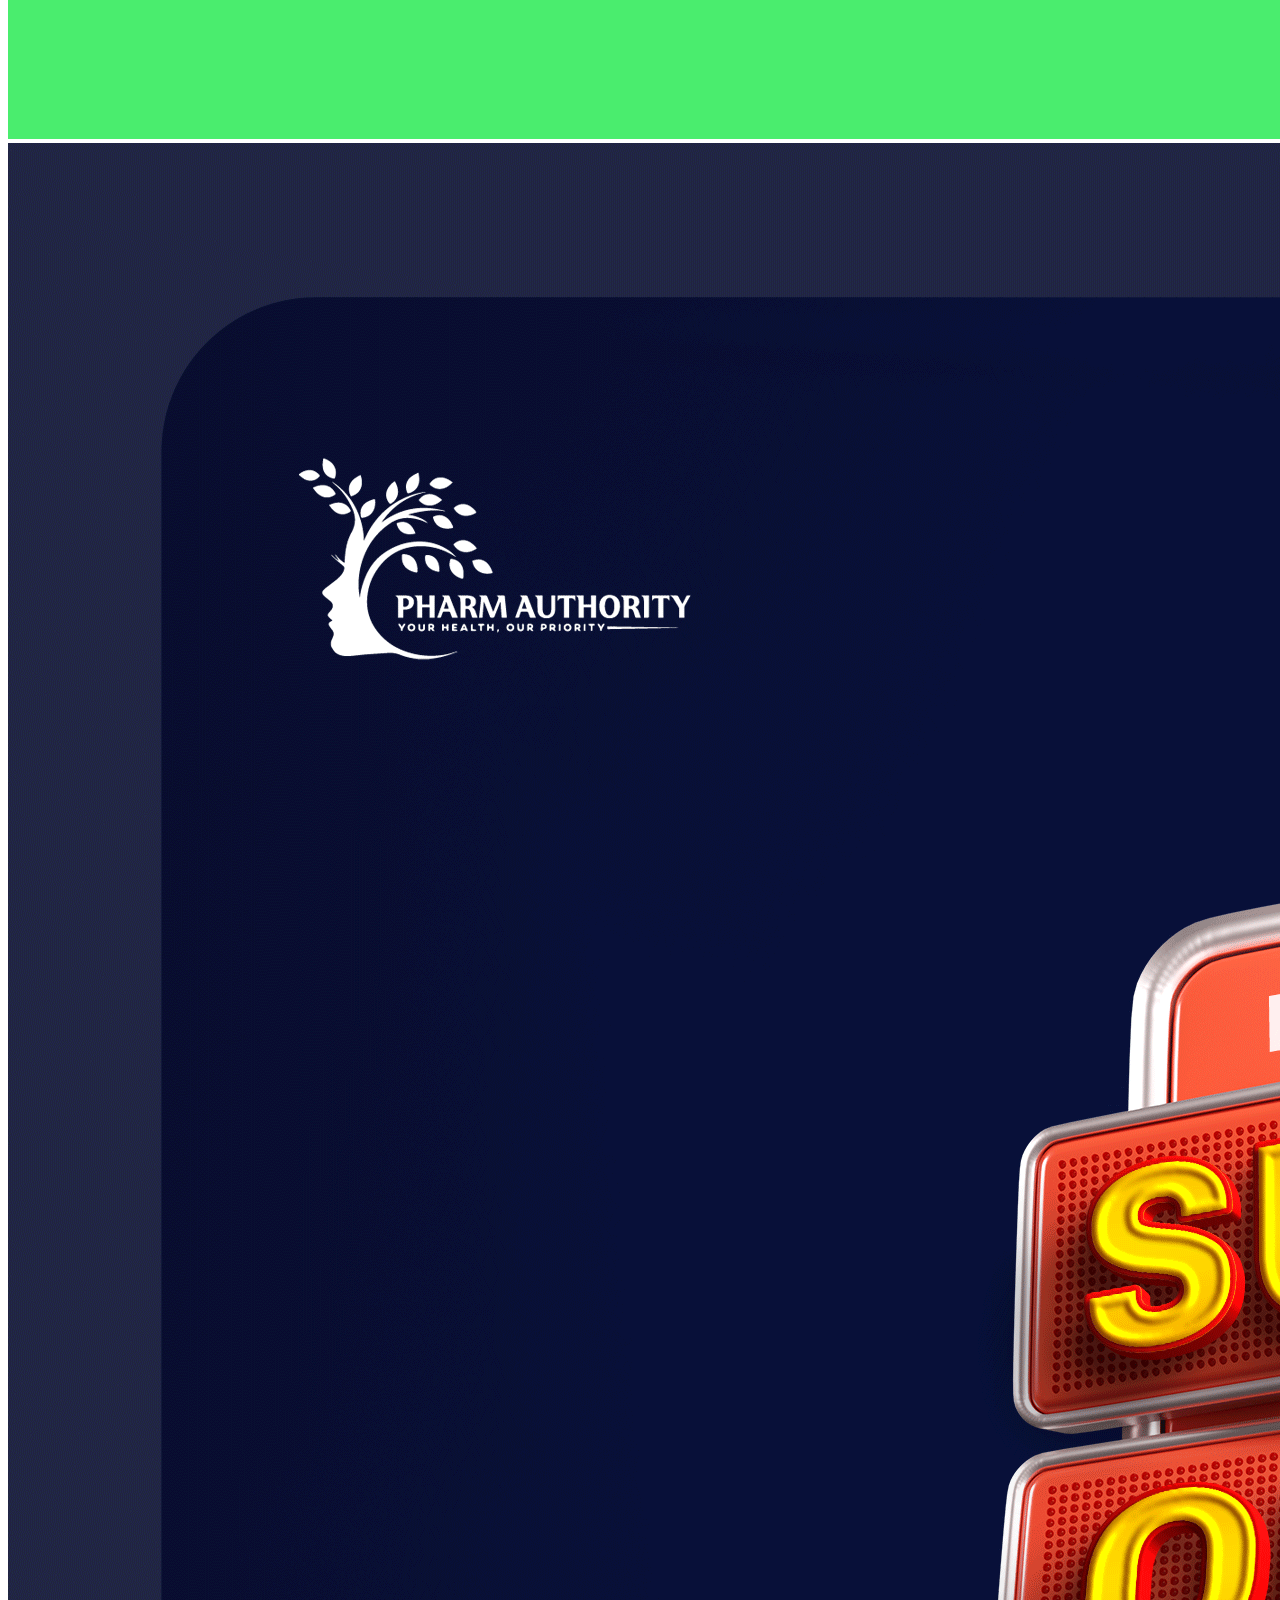
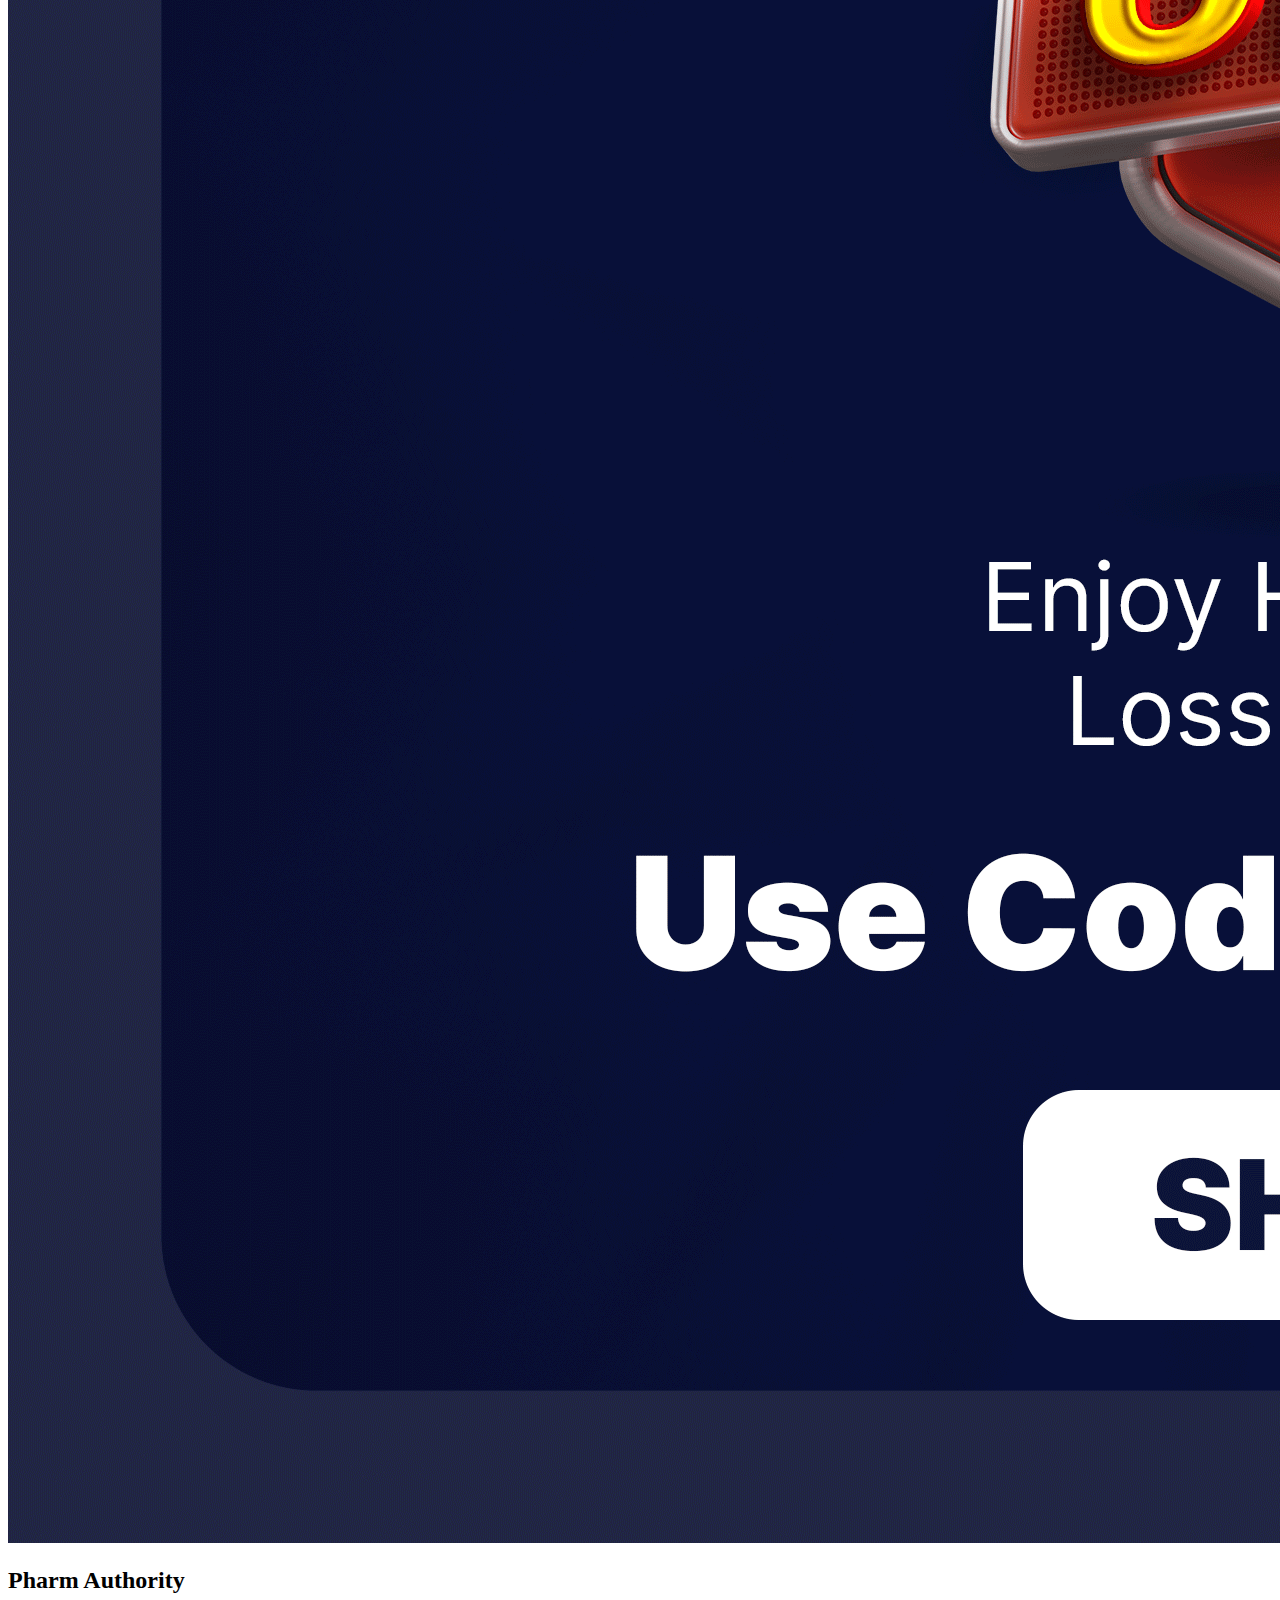
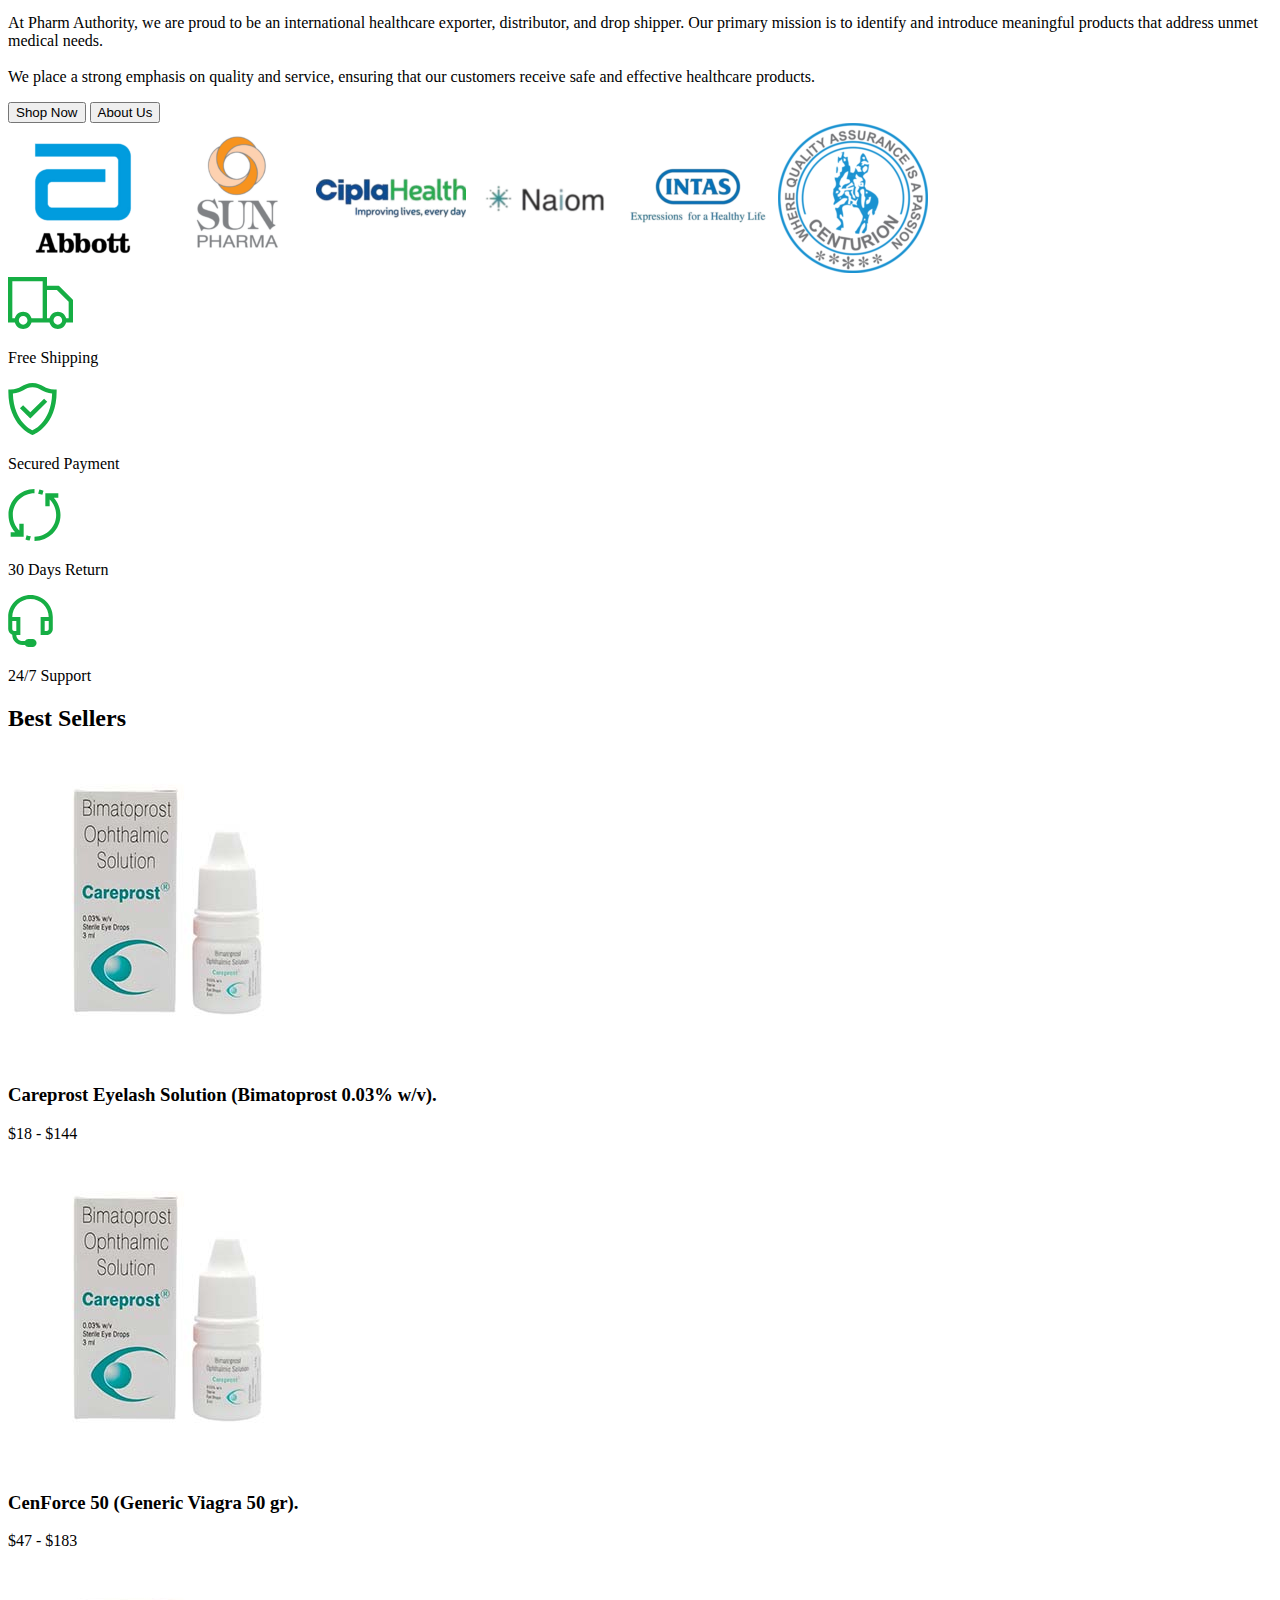
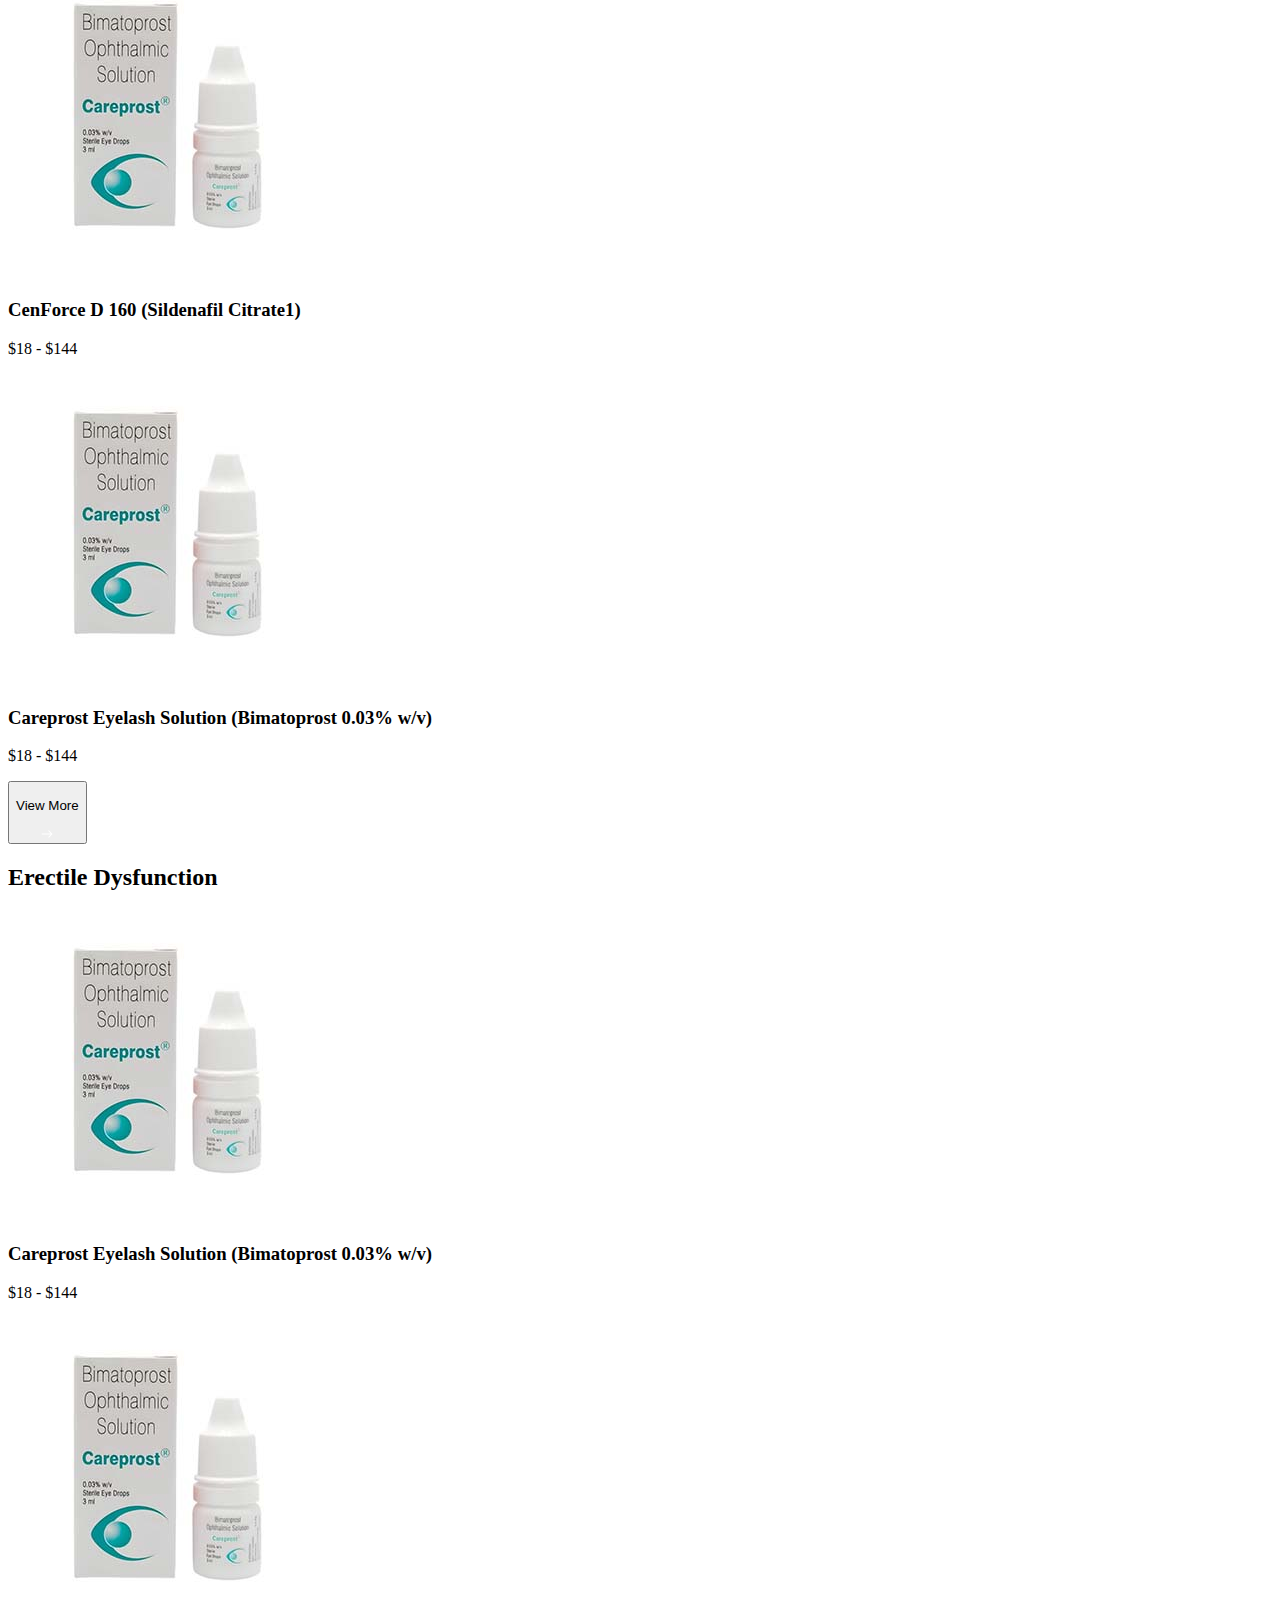
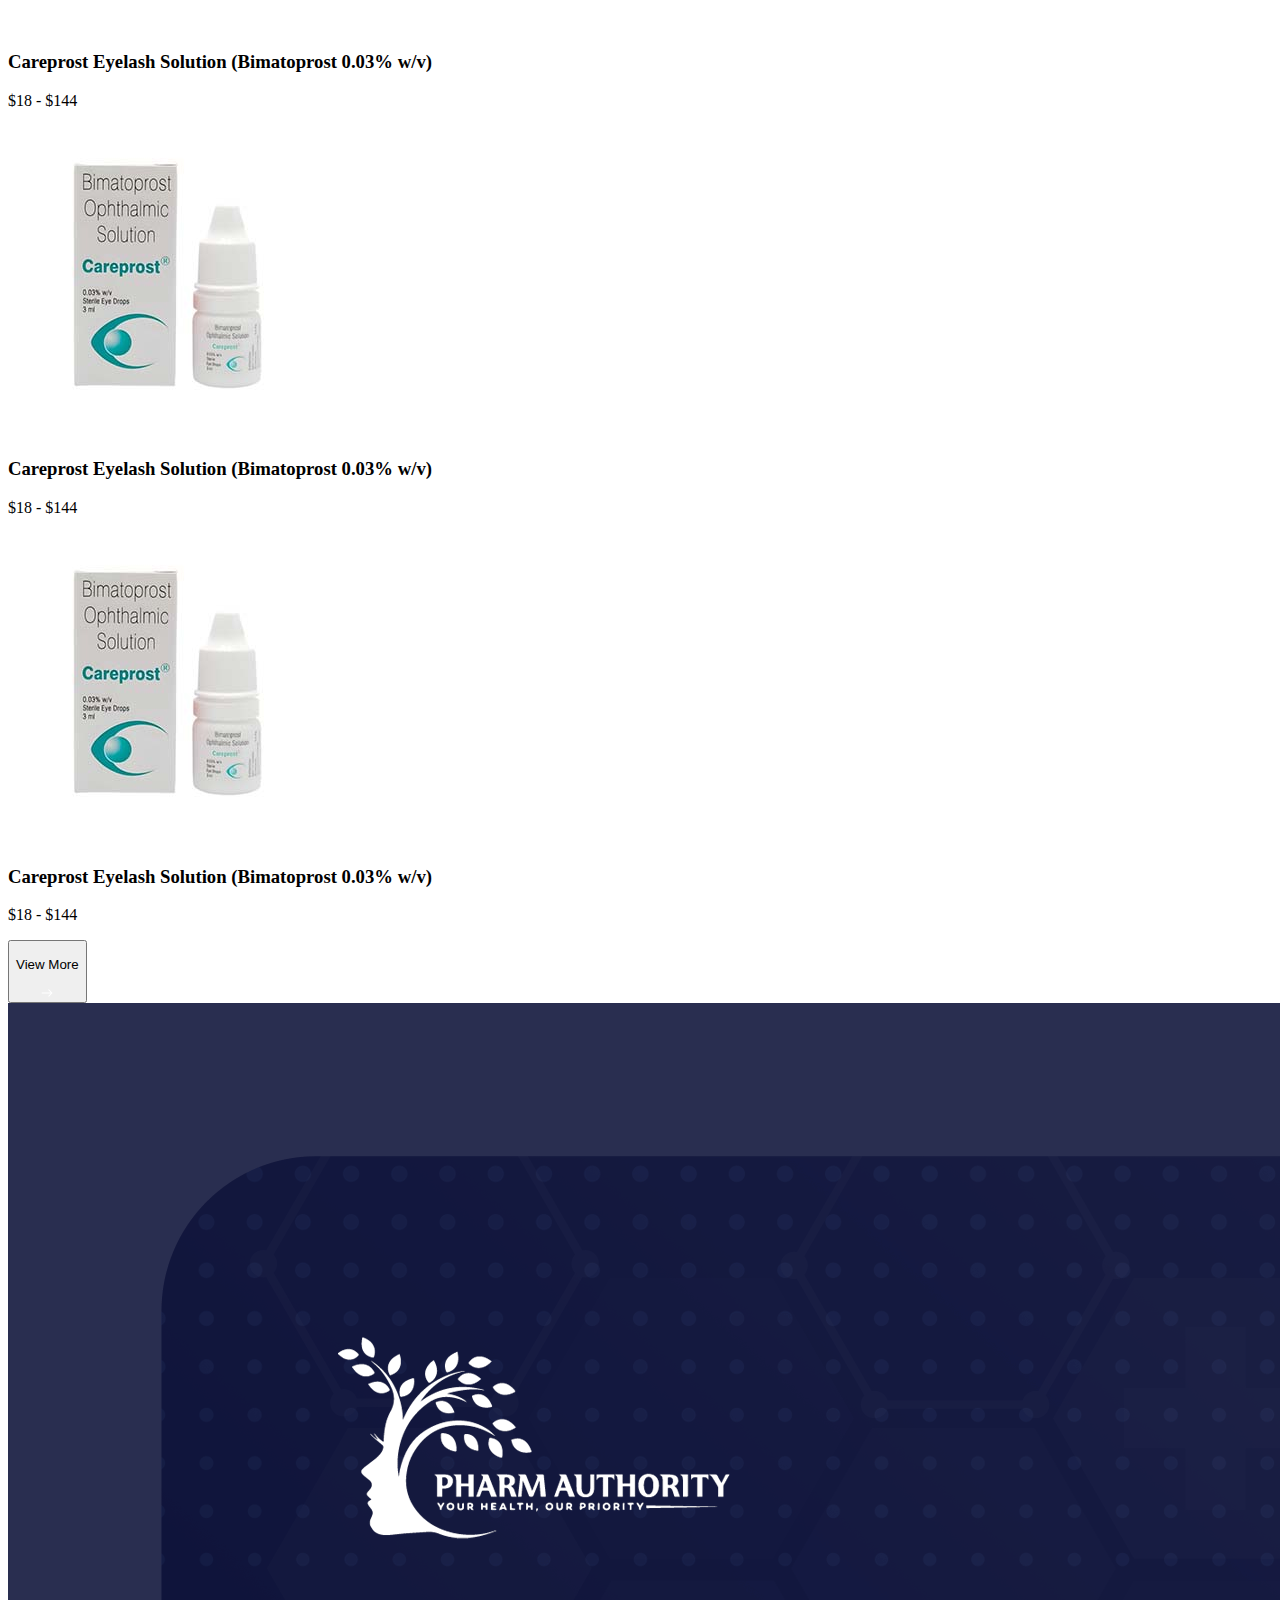
==== commit 451b2b62: "Complete" ====
--- a/index.html
+++ b/index.html
@@ -37,14 +37,7 @@
                         <path d="M4.875 7.5H13V15.625H4.875V7.5Z" fill="#16AE44"/>
                     </svg>
                 </div>
-                <a href="#"><button class="btn-1">Shop Now</button></a>
-            </div>
-            <div class="subscribe">
-                <img src="/images/logo.svg" alt="company logo">
-                <div>
-                    <p>Subscribe and save</p>
-                </div>
-                <a href="#"><button class="btn-1">Subscribe</button></a>
+                <a href="https://pharmauthority.com/shop/"><button class="btn-1">Shop Now</button></a>
             </div>
         </div>
     </section>
@@ -55,8 +48,8 @@
         <div class="container">
             <div>
                 <div>
-                    <h1>Your <span>Health</span> Is our <span>priority</span></h1>
-                    <p>Your trusted source for generic medicines, just a click away!!!</p>
+                    <h1 class="wow">Your <span>Health</span> Is our <span>priority</span></h1>
+                    <p class="wow">Your trusted source for generic medicines, just a click away!!!</p>
                 </div>
                 <button class="btn-1">Claim Special Rewards Now!</button>
                 <div class="hero-benefits">
@@ -64,25 +57,25 @@
                         <svg width="65" height="52" viewBox="0 0 65 52" fill="none" xmlns="http://www.w3.org/2000/svg">
                     <path d="M0 0V45.5H6.83854C7.80339 49.224 11.1549 52 15.1667 52C19.1784 52 22.5299 49.224 23.4948 45.5H41.5052C42.4701 49.224 45.8216 52 49.8333 52C53.8451 52 57.1966 49.224 58.1615 45.5H65V22.9531L64.3906 22.276L51.3906 9.27604L50.7135 8.66667H39V0H0ZM4.33333 4.33333H34.6667V41.1667H23.4948C22.5299 37.4427 19.1784 34.6667 15.1667 34.6667C11.1549 34.6667 7.80339 37.4427 6.83854 41.1667H4.33333V4.33333ZM39 13H48.8854L60.6667 24.7812V41.1667H58.1615C57.1966 37.4427 53.8451 34.6667 49.8333 34.6667C45.8216 34.6667 42.4701 37.4427 41.5052 41.1667H39V13ZM15.1667 39C17.5872 39 19.5 40.9128 19.5 43.3333C19.5 45.7539 17.5872 47.6667 15.1667 47.6667C12.7461 47.6667 10.8333 45.7539 10.8333 43.3333C10.8333 40.9128 12.7461 39 15.1667 39ZM49.8333 39C52.2539 39 54.1667 40.9128 54.1667 43.3333C54.1667 45.7539 52.2539 47.6667 49.8333 47.6667C47.4128 47.6667 45.5 45.7539 45.5 43.3333C45.5 40.9128 47.4128 39 49.8333 39Z" fill="#16AE44"/>
                     </svg>
-                        <p>Free Shipping</p>
+                        <p class="wow">Free Shipping</p>
                     </div>
                     <div>
                         <svg width="49" height="52" viewBox="0 0 49 52" fill="none" xmlns="http://www.w3.org/2000/svg">
                     <path d="M24.4998 0C19.5615 0 16.235 1.91623 13.2514 3.51169C10.2679 5.10714 7.55864 6.48312 2.55174 6.48312H0.356934V8.64416C0.356934 25.3247 6.084 36.1805 11.8797 42.7481C17.6753 49.3156 23.6767 51.7299 23.6767 51.7299L24.4998 52L25.3228 51.7299C25.3228 51.7299 31.3243 49.3662 37.1199 42.8156C42.9156 36.2649 48.6427 25.3838 48.6427 8.64416V6.48312H46.4479C41.4667 6.48312 38.7317 5.10714 35.7482 3.51169C32.7646 1.91623 29.4381 0 24.4998 0ZM24.4998 4.32208C28.3407 4.32208 30.5441 5.6474 33.622 7.29351C36.2197 8.68636 39.6662 10.0201 44.1159 10.4675C43.6958 25.0883 38.7832 34.3825 33.8277 39.9792C29.3352 45.0526 25.5629 46.7409 24.4998 47.2052C23.4281 46.7325 19.6644 45.0019 15.1719 39.9117C10.2164 34.298 5.30382 25.0208 4.88372 10.4675C9.35049 10.0201 12.7799 8.68636 15.3776 7.29351C18.4555 5.6474 20.6589 4.32208 24.4998 4.32208ZM36.0911 15.7351L22.305 29.3091L15.1033 22.2182L11.9483 25.3247L20.7275 33.9688L22.305 35.4545L23.8825 33.9688L39.2461 18.8416L36.0911 15.7351Z" fill="#16AE44"/>
                     </svg>
-                        <p>Secured Payment</p>
+                        <p class="wow">Secured Payment</p>
                     </div>
                     <div>
                         <svg width="53" height="52" viewBox="0 0 53 52" fill="none" xmlns="http://www.w3.org/2000/svg">
                     <path d="M26.5 0C12.1628 0 0.5 11.6628 0.5 26C0.5 32.6523 3.00521 38.7292 7.13542 43.3333H2.66667V47.6667H15.6667V34.6667H11.3333V41.4375C7.33854 37.5104 4.83333 32.0514 4.83333 26C4.83333 14.0072 14.5072 4.33333 26.5 4.33333V0ZM31.375 0.473958L30.1563 4.67188C31.5866 4.91732 33.0085 5.29818 34.3542 5.82292L35.5052 1.625C34.151 1.12565 32.7969 0.744792 31.375 0.473958ZM37.3333 4.33333V17.3333H41.6667V10.5625C45.6699 14.4811 48.1667 19.9316 48.1667 26C48.1667 37.9928 38.4928 47.6667 26.5 47.6667V52C40.8372 52 52.5 40.3372 52.5 26C52.5 19.3307 49.944 13.2624 45.7969 8.66667H50.3333V4.33333H37.3333ZM18.6458 46.1771L17.4948 50.375C18.849 50.8744 20.2031 51.2552 21.625 51.526L22.8438 47.3281C21.4134 47.0827 19.9915 46.7018 18.6458 46.1771Z" fill="#16AE44"/>
                     </svg>
-                        <p>30 Days Return</p>
+                        <p class="wow">30 Days Return</p>
                     </div>
                     <div>
                         <svg width="45" height="52" viewBox="0 0 45 52" fill="none" xmlns="http://www.w3.org/2000/svg">
                     <path d="M22.5001 0C10.2493 0 0.214355 9.90625 0.214355 22V34C0.214355 36.5859 1.92377 38.7891 4.2663 39.625V40C4.2663 45.4922 8.83266 50 14.3962 50H16.992C17.6963 51.1953 18.9784 52 20.4741 52H24.5261C26.7578 52 28.578 50.2031 28.578 48C28.578 45.7969 26.7578 44 24.5261 44H20.4741C18.9784 44 17.6963 44.8047 16.992 46H14.3962C11.0407 46 8.31825 43.3125 8.31825 40H12.3702V22H4.2663C4.2663 12.0938 12.4652 4 22.5001 4C32.535 4 40.7338 12.0938 40.7338 22H32.6299V40H38.7079C42.0396 40 44.7858 37.2891 44.7858 34V22C44.7858 9.90625 34.7509 0 22.5001 0ZM4.2663 26H8.31825V36H6.29228C5.1685 36 4.2663 35.1094 4.2663 34V26ZM36.6819 26H40.7338V34C40.7338 35.1094 39.8317 36 38.7079 36H36.6819V26Z" fill="#16AE44"/>
                     </svg>
-                        <p>24/7 Support</p>
+                        <p class="wow">24/7 Support</p>
                     </div>
                 </div>
             </div>
@@ -94,9 +87,9 @@
     <!-- promo images -->
     <section class="promo">
         <div class="container">
-            <a href="#"><img src="/images/your-trusted-source-(edited).png" alt="banner image"></a>
-            <a href="#"><img class="big" src="/images/buy-100-get-10-free(edited).png.jpg" alt="banner image"></a>
-            <a href="#"><img src="/images/code-(edited).png" alt="banner image"></a>
+            <a href="https://pharmauthority.com/shop/"><img src="/images/your-trusted-source-(edited).png" alt="banner image"></a>
+            <a href="/ED sales page.html"><img class="big" src="/images/buy-100-get-10-free(edited).png.jpg" alt="banner image"></a>
+            <a href="https://pharmauthority.com/shop/"><img src="/images/code-(edited).png" alt="banner image"></a>
         </div>
     </section>
 
@@ -132,25 +125,25 @@
                 <svg width="65" height="52" viewBox="0 0 65 52" fill="none" xmlns="http://www.w3.org/2000/svg">
                     <path d="M0 0V45.5H6.83854C7.80339 49.224 11.1549 52 15.1667 52C19.1784 52 22.5299 49.224 23.4948 45.5H41.5052C42.4701 49.224 45.8216 52 49.8333 52C53.8451 52 57.1966 49.224 58.1615 45.5H65V22.9531L64.3906 22.276L51.3906 9.27604L50.7135 8.66667H39V0H0ZM4.33333 4.33333H34.6667V41.1667H23.4948C22.5299 37.4427 19.1784 34.6667 15.1667 34.6667C11.1549 34.6667 7.80339 37.4427 6.83854 41.1667H4.33333V4.33333ZM39 13H48.8854L60.6667 24.7812V41.1667H58.1615C57.1966 37.4427 53.8451 34.6667 49.8333 34.6667C45.8216 34.6667 42.4701 37.4427 41.5052 41.1667H39V13ZM15.1667 39C17.5872 39 19.5 40.9128 19.5 43.3333C19.5 45.7539 17.5872 47.6667 15.1667 47.6667C12.7461 47.6667 10.8333 45.7539 10.8333 43.3333C10.8333 40.9128 12.7461 39 15.1667 39ZM49.8333 39C52.2539 39 54.1667 40.9128 54.1667 43.3333C54.1667 45.7539 52.2539 47.6667 49.8333 47.6667C47.4128 47.6667 45.5 45.7539 45.5 43.3333C45.5 40.9128 47.4128 39 49.8333 39Z" fill="#16AE44"/>
                 </svg>
-                <p>Free Shipping</p>
+                <p class="wow">Free Shipping</p>
             </div>
             <div>
                 <svg width="49" height="52" viewBox="0 0 49 52" fill="none" xmlns="http://www.w3.org/2000/svg">
                     <path d="M24.4998 0C19.5615 0 16.235 1.91623 13.2514 3.51169C10.2679 5.10714 7.55864 6.48312 2.55174 6.48312H0.356934V8.64416C0.356934 25.3247 6.084 36.1805 11.8797 42.7481C17.6753 49.3156 23.6767 51.7299 23.6767 51.7299L24.4998 52L25.3228 51.7299C25.3228 51.7299 31.3243 49.3662 37.1199 42.8156C42.9156 36.2649 48.6427 25.3838 48.6427 8.64416V6.48312H46.4479C41.4667 6.48312 38.7317 5.10714 35.7482 3.51169C32.7646 1.91623 29.4381 0 24.4998 0ZM24.4998 4.32208C28.3407 4.32208 30.5441 5.6474 33.622 7.29351C36.2197 8.68636 39.6662 10.0201 44.1159 10.4675C43.6958 25.0883 38.7832 34.3825 33.8277 39.9792C29.3352 45.0526 25.5629 46.7409 24.4998 47.2052C23.4281 46.7325 19.6644 45.0019 15.1719 39.9117C10.2164 34.298 5.30382 25.0208 4.88372 10.4675C9.35049 10.0201 12.7799 8.68636 15.3776 7.29351C18.4555 5.6474 20.6589 4.32208 24.4998 4.32208ZM36.0911 15.7351L22.305 29.3091L15.1033 22.2182L11.9483 25.3247L20.7275 33.9688L22.305 35.4545L23.8825 33.9688L39.2461 18.8416L36.0911 15.7351Z" fill="#16AE44"/>
                 </svg>
-                <p>Secured Payment</p>
+                <p class="wow">Secured Payment</p>
             </div>
             <div>
                 <svg width="53" height="52" viewBox="0 0 53 52" fill="none" xmlns="http://www.w3.org/2000/svg">
                     <path d="M26.5 0C12.1628 0 0.5 11.6628 0.5 26C0.5 32.6523 3.00521 38.7292 7.13542 43.3333H2.66667V47.6667H15.6667V34.6667H11.3333V41.4375C7.33854 37.5104 4.83333 32.0514 4.83333 26C4.83333 14.0072 14.5072 4.33333 26.5 4.33333V0ZM31.375 0.473958L30.1563 4.67188C31.5866 4.91732 33.0085 5.29818 34.3542 5.82292L35.5052 1.625C34.151 1.12565 32.7969 0.744792 31.375 0.473958ZM37.3333 4.33333V17.3333H41.6667V10.5625C45.6699 14.4811 48.1667 19.9316 48.1667 26C48.1667 37.9928 38.4928 47.6667 26.5 47.6667V52C40.8372 52 52.5 40.3372 52.5 26C52.5 19.3307 49.944 13.2624 45.7969 8.66667H50.3333V4.33333H37.3333ZM18.6458 46.1771L17.4948 50.375C18.849 50.8744 20.2031 51.2552 21.625 51.526L22.8438 47.3281C21.4134 47.0827 19.9915 46.7018 18.6458 46.1771Z" fill="#16AE44"/>
                 </svg>
-                <p>30 Days Return</p>
+                <p class="wow">30 Days Return</p>
             </div>
             <div>
                 <svg width="45" height="52" viewBox="0 0 45 52" fill="none" xmlns="http://www.w3.org/2000/svg">
                     <path d="M22.5001 0C10.2493 0 0.214355 9.90625 0.214355 22V34C0.214355 36.5859 1.92377 38.7891 4.2663 39.625V40C4.2663 45.4922 8.83266 50 14.3962 50H16.992C17.6963 51.1953 18.9784 52 20.4741 52H24.5261C26.7578 52 28.578 50.2031 28.578 48C28.578 45.7969 26.7578 44 24.5261 44H20.4741C18.9784 44 17.6963 44.8047 16.992 46H14.3962C11.0407 46 8.31825 43.3125 8.31825 40H12.3702V22H4.2663C4.2663 12.0938 12.4652 4 22.5001 4C32.535 4 40.7338 12.0938 40.7338 22H32.6299V40H38.7079C42.0396 40 44.7858 37.2891 44.7858 34V22C44.7858 9.90625 34.7509 0 22.5001 0ZM4.2663 26H8.31825V36H6.29228C5.1685 36 4.2663 35.1094 4.2663 34V26ZM36.6819 26H40.7338V34C40.7338 35.1094 39.8317 36 38.7079 36H36.6819V26Z" fill="#16AE44"/>
                 </svg>
-                <p>24/7 Support</p>
+                <p class="wow">24/7 Support</p>
             </div>
         </div>
         <div class="back-color"></div>
@@ -192,7 +185,7 @@
             </div>
             <a href="https://pharmauthority.com/product-category/bestsellers/">
                 <button class="btn-1 wow ">
-                    <p>View More</p>
+                    <p class="wow">View More</p>
                     <svg width="12" height="8" viewBox="0 0 12 8" fill="none" xmlns="http://www.w3.org/2000/svg">
                         <path d="M1 3.5C0.723858 3.5 0.5 3.72386 0.5 4C0.5 4.27614 0.723858 4.5 1 4.5L1 3.5ZM11.3536 4.35355C11.5488 4.15829 11.5488 3.84171 11.3536 3.64645L8.17157 0.464467C7.97631 0.269205 7.65973 0.269204 7.46447 0.464467C7.2692 0.659729 7.2692 0.976311 7.46447 1.17157L10.2929 4L7.46447 6.82843C7.2692 7.02369 7.2692 7.34027 7.46447 7.53553C7.65973 7.7308 7.97631 7.7308 8.17157 7.53553L11.3536 4.35355ZM1 4.5L11 4.5L11 3.5L1 3.5L1 4.5Z" fill="white"/>
                     </svg>               
@@ -237,7 +230,7 @@
             </div>
             <a href="https://pharmauthority.com/product-category/erectile-dysfunction/">
                 <button class="btn-1 wow ">
-                <p>View More</p>
+                <p class="wow">View More</p>
                 <svg width="12" height="8" viewBox="0 0 12 8" fill="none" xmlns="http://www.w3.org/2000/svg">
                     <path d="M1 3.5C0.723858 3.5 0.5 3.72386 0.5 4C0.5 4.27614 0.723858 4.5 1 4.5L1 3.5ZM11.3536 4.35355C11.5488 4.15829 11.5488 3.84171 11.3536 3.64645L8.17157 0.464467C7.97631 0.269205 7.65973 0.269204 7.46447 0.464467C7.2692 0.659729 7.2692 0.976311 7.46447 1.17157L10.2929 4L7.46447 6.82843C7.2692 7.02369 7.2692 7.34027 7.46447 7.53553C7.65973 7.7308 7.97631 7.7308 8.17157 7.53553L11.3536 4.35355ZM1 4.5L11 4.5L11 3.5L1 3.5L1 4.5Z" fill="white"/>
                 </svg>               
@@ -249,9 +242,9 @@
     <!-- promo images -->
     <section class="promo">
         <div class="container">
-            <a href="#"><img src="/images/your-trusted-source-(edited).png" alt="banner image"></a>
-            <a href="#"><img class="big" src="/images/buy-100-get-10-free(edited).png.jpg" alt="banner image"></a>
-            <a href="#"><img src="/images/code-(edited).png" alt="banner image"></a>
+            <a href="https://pharmauthority.com/shop/"><img src="/images/your-trusted-source-(edited).png" alt="banner image"></a>
+            <a href="/ED sales page.html"><img class="big" src="/images/buy-100-get-10-free(edited).png.jpg" alt="banner image"></a>
+            <a href="https://pharmauthority.com/shop/"><img src="/images/code-(edited).png" alt="banner image"></a>
         </div>
     </section>
 
@@ -265,7 +258,7 @@
                     on quality and service, ensuring that our customers receive safe and effective healthcare products.</p>
                 <a href="/about us.html">
                     <button class="btn-2 wow ">
-                        <p>Read About Us</p>
+                        <p class="wow">Read About Us</p>
                         <svg width="12" height="8" viewBox="0 0 12 8" fill="none" xmlns="http://www.w3.org/2000/svg">
                             <path d="M1 3.5C0.723858 3.5 0.5 3.72386 0.5 4C0.5 4.27614 0.723858 4.5 1 4.5L1 3.5ZM11.3536 4.35355C11.5488 4.15829 11.5488 3.84171 11.3536 3.64645L8.17157 0.464467C7.97631 0.269205 7.65973 0.269204 7.46447 0.464467C7.2692 0.659729 7.2692 0.976311 7.46447 1.17157L10.2929 4L7.46447 6.82843C7.2692 7.02369 7.2692 7.34027 7.46447 7.53553C7.65973 7.7308 7.97631 7.7308 8.17157 7.53553L11.3536 4.35355ZM1 4.5L11 4.5L11 3.5L1 3.5L1 4.5Z" fill="#16AE44"/>
                         </svg>                        
@@ -284,7 +277,7 @@
                 <div class="buttons wow ">
                     <a href="/about us.html#return_policy">
                         <button class="btn-1">
-                            <p>Refund And Return Policy</p>
+                            <p class="wow">Refund And Return Policy</p>
                             <svg width="12" height="8" viewBox="0 0 12 8" fill="none" xmlns="http://www.w3.org/2000/svg">
                                 <path d="M1 3.5C0.723858 3.5 0.5 3.72386 0.5 4C0.5 4.27614 0.723858 4.5 1 4.5L1 3.5ZM11.3536 4.35355C11.5488 4.15829 11.5488 3.84171 11.3536 3.64645L8.17157 0.464467C7.97631 0.269205 7.65973 0.269204 7.46447 0.464467C7.2692 0.659729 7.2692 0.976311 7.46447 1.17157L10.2929 4L7.46447 6.82843C7.2692 7.02369 7.2692 7.34027 7.46447 7.53553C7.65973 7.7308 7.97631 7.7308 8.17157 7.53553L11.3536 4.35355ZM1 4.5L11 4.5L11 3.5L1 3.5L1 4.5Z" fill="#ffffff"/>
                             </svg>
@@ -299,106 +292,108 @@
     <!-- promo images -->
     <section class="promo">
         <div class="container">
-            <a href="#"><img src="/images/your-trusted-source-(edited).png" alt="banner image"></a>
-            <a href="#"><img class="big" src="/images/buy-100-get-10-free(edited).png.jpg" alt="banner image"></a>
-            <a href="#"><img src="/images/code-(edited).png" alt="banner image"></a>
+            <a href="https://pharmauthority.com/shop/"><img src="/images/your-trusted-source-(edited).png" alt="banner image"></a>
+            <a href="/ED sales page.html"><img class="big" src="/images/buy-100-get-10-free(edited).png.jpg" alt="banner image"></a>
+            <a href="https://pharmauthority.com/shop/"><img src="/images/code-(edited).png" alt="banner image"></a>
         </div>
     </section>
 
     <!-- faq -->
     <section class="FAQ">
         <div class="container">
-            <h2>Frequently Asked Questions (FAQ)</h2>
-            <div class="dropdown_2">
-                <div>
-                    <div>
-                        <h3>Are generic drugs secure?</h3>
-                        <svg width="11" height="7" viewBox="0 0 11 7" fill="none" xmlns="http://www.w3.org/2000/svg">
-                            <path d="M10.107 6.20928C10.2706 6.3705 10.5332 6.3705 10.6967 6.20928V6.20928C10.8635 6.04482 10.8635 5.77569 10.6967 5.61123L5.79905 0.782051L5.5 0.5L5.20095 0.782051L0.303266 5.61123C0.136472 5.77569 0.136472 6.04482 0.303266 6.20928V6.20928C0.46677 6.3705 0.729446 6.3705 0.892951 6.20928L5.5 1.66667L10.107 6.20928Z" fill="#777777"/>
-                        </svg>
-                    </div>
-                    <p>Yes. Each of our generic products must illustrate it is comparable to its brand-name product by appearing that it conveys the same amount of active ingredient into a patient’s bloodstream circulation system within the same amount of
-                        time as the brand-name product. Generic drugs that do so ought to have the same helpful impact and thus the same benefits and effects as their brand-name product, but at much less cost.</p>
-                </div>
-                <div>
-                    <div>
-                        <h3>What is the distinction between brand drugs and generic drugs?</h3>
-                        <svg width="11" height="7" viewBox="0 0 11 7" fill="none" xmlns="http://www.w3.org/2000/svg">
-                            <path d="M10.107 6.20928C10.2706 6.3705 10.5332 6.3705 10.6967 6.20928V6.20928C10.8635 6.04482 10.8635 5.77569 10.6967 5.61123L5.79905 0.782051L5.5 0.5L5.20095 0.782051L0.303266 5.61123C0.136472 5.77569 0.136472 6.04482 0.303266 6.20928V6.20928C0.46677 6.3705 0.729446 6.3705 0.892951 6.20928L5.5 1.66667L10.107 6.20928Z" fill="#777777"/>
-                        </svg>
-                    </div>
-                    <p>The biggest difference between most brand-name drugs and generic versions is that the brand product costs significantly more. Brand and generic drugs are therapeutically and chemically equivalent. Generic drugs are required to have
-                        the same active ingredient, strength, dosage form, and route of administration as the brand-name product. Trademark laws in some countries require the drugs to look different, so the generic version may be a different color, a
-                        different shape, have a different taste, or contain inactive ingredients that are different.</p>
-                </div>
-                <div>
-                    <div>
-                        <h3>Why should you select to order from Pharm-Authority?</h3>
-                        <svg width="11" height="7" viewBox="0 0 11 7" fill="none" xmlns="http://www.w3.org/2000/svg">
-                            <path d="M10.107 6.20928C10.2706 6.3705 10.5332 6.3705 10.6967 6.20928V6.20928C10.8635 6.04482 10.8635 5.77569 10.6967 5.61123L5.79905 0.782051L5.5 0.5L5.20095 0.782051L0.303266 5.61123C0.136472 5.77569 0.136472 6.04482 0.303266 6.20928V6.20928C0.46677 6.3705 0.729446 6.3705 0.892951 6.20928L5.5 1.66667L10.107 6.20928Z" fill="#777777"/>
-                        </svg>
-                    </div>
-                    <p>Pharm-Authority online has a long-standing reputation for reliability, we strive to provide our clients with the best possible experience and the leading conceivable involvement.<br><br>Pharm-Authority online has a long-standing reputation
-                        for reliability, we strive to provide our clients with the best possible experience and the leading conceivable involvement.</p>
-                    <ul>
-                        <li>Affordable prices that won’t break your bank account.</li>
-                        <li>Genuine, high-quality products</li>
-                        <li>Discreet payment methods, including Bitcoin.</li>
-                        <li>Secure shipping to protect your privacy.</li>
-                        <li>Fast, reliable express delivery to your door</li>
-                        <li>Monthly special offers and promotions to save you money.</li>
-                        <li>Daily deals on selected products so you can save even more</li>
-                        <li>Excellent customer service that you will love.</li>
-                    </ul>
-                </div>
-                <div>
-                    <div>
-                        <h3>How can I pay for my orders?</h3>
-                        <svg width="11" height="7" viewBox="0 0 11 7" fill="none" xmlns="http://www.w3.org/2000/svg">
-                            <path d="M10.107 6.20928C10.2706 6.3705 10.5332 6.3705 10.6967 6.20928V6.20928C10.8635 6.04482 10.8635 5.77569 10.6967 5.61123L5.79905 0.782051L5.5 0.5L5.20095 0.782051L0.303266 5.61123C0.136472 5.77569 0.136472 6.04482 0.303266 6.20928V6.20928C0.46677 6.3705 0.729446 6.3705 0.892951 6.20928L5.5 1.66667L10.107 6.20928Z" fill="#777777"/>
-                        </svg>
-                    </div>
-                    <p>Pharm-Authority Online accepts Visa, Mastercard credit cards, and Bitcoin currency.</p>
-                </div>
-                <div>
-                    <div>
-                        <h3>Is it secure to use my credit/debit card at pharmauthority.com?</h3>
-                        <svg width="11" height="7" viewBox="0 0 11 7" fill="none" xmlns="http://www.w3.org/2000/svg">
-                            <path d="M10.107 6.20928C10.2706 6.3705 10.5332 6.3705 10.6967 6.20928V6.20928C10.8635 6.04482 10.8635 5.77569 10.6967 5.61123L5.79905 0.782051L5.5 0.5L5.20095 0.782051L0.303266 5.61123C0.136472 5.77569 0.136472 6.04482 0.303266 6.20928V6.20928C0.46677 6.3705 0.729446 6.3705 0.892951 6.20928L5.5 1.66667L10.107 6.20928Z" fill="#777777"/>
-                        </svg>
-                    </div>
-                    <p>Yes. pharmauthority.com uses third-party payment processing services to process all credit/debit card payment transactions. These payment intermediaries are PCI-compliant, which is the most stringent level of certification standard
-                        that ensures all cardholders’ data is stored, processed, and transmitted securely by using the industry standard encryption technology.</p>
-                </div>
-                <div>
-                    <div>
-                        <h3>Are there any limits on the sort of medicines I can get?</h3>
-                        <svg width="11" height="7" viewBox="0 0 11 7" fill="none" xmlns="http://www.w3.org/2000/svg">
-                            <path d="M10.107 6.20928C10.2706 6.3705 10.5332 6.3705 10.6967 6.20928V6.20928C10.8635 6.04482 10.8635 5.77569 10.6967 5.61123L5.79905 0.782051L5.5 0.5L5.20095 0.782051L0.303266 5.61123C0.136472 5.77569 0.136472 6.04482 0.303266 6.20928V6.20928C0.46677 6.3705 0.729446 6.3705 0.892951 6.20928L5.5 1.66667L10.107 6.20928Z" fill="#777777"/>
-                        </svg>
-                    </div>
-                    <p>Pharm-Authority Online will not handle any habit-forming or narcotic pharmaceuticals, also known as scheduled drugs or controlled substances in some countries. We specialize in chronic care medicines that many people must take to sustain
-                        or improve their lives.</p>
-                </div>
-                <div>
-                    <div>
-                        <h3>How can I check the status of my order?</h3>
-                        <svg width="11" height="7" viewBox="0 0 11 7" fill="none" xmlns="http://www.w3.org/2000/svg">
-                            <path d="M10.107 6.20928C10.2706 6.3705 10.5332 6.3705 10.6967 6.20928V6.20928C10.8635 6.04482 10.8635 5.77569 10.6967 5.61123L5.79905 0.782051L5.5 0.5L5.20095 0.782051L0.303266 5.61123C0.136472 5.77569 0.136472 6.04482 0.303266 6.20928V6.20928C0.46677 6.3705 0.729446 6.3705 0.892951 6.20928L5.5 1.66667L10.107 6.20928Z" fill="#777777"/>
-                        </svg>
-                    </div>
-                    <p>You’ll be able to check the status of your orders by logging into your account. This lets you track your orders in real-time. You can also check the status of your orders by contacting our client support team by providing them with
-                        the order tracking number.</p>
-                </div>
-                <div>
-                    <div>
-                        <h3>What if I can't find the products/medications I am seeking out on your site?</h3>
-                        <svg width="11" height="7" viewBox="0 0 11 7" fill="none" xmlns="http://www.w3.org/2000/svg">
-                            <path d="M10.107 6.20928C10.2706 6.3705 10.5332 6.3705 10.6967 6.20928V6.20928C10.8635 6.04482 10.8635 5.77569 10.6967 5.61123L5.79905 0.782051L5.5 0.5L5.20095 0.782051L0.303266 5.61123C0.136472 5.77569 0.136472 6.04482 0.303266 6.20928V6.20928C0.46677 6.3705 0.729446 6.3705 0.892951 6.20928L5.5 1.66667L10.107 6.20928Z" fill="#777777"/>
-                        </svg>
-                    </div>
-                    <p>Pharm-Authority stocks a wide range of pharmaceuticals and other healthcare items. Be that as it may, if you do not find what you are looking for, feel free to contact our drug specialists by emailing <span class="email_address">info@pharmauthority.com</span>.
-                        We will get back to you as soon as possible to let you know the accessibility of the medication/product you are looking for.</p>
+            <div>
+                <h2 class="wow">Frequently Asked Questions (FAQ)</h2>
+                <div class="dropdown_2">
+                    <div class="wow drop">
+                        <div>
+                            <h3>Are generic drugs secure?</h3>
+                            <svg width="11" height="7" viewBox="0 0 11 7" fill="none" xmlns="http://www.w3.org/2000/svg">
+                            <path d="M10.107 6.20928C10.2706 6.3705 10.5332 6.3705 10.6967 6.20928V6.20928C10.8635 6.04482 10.8635 5.77569 10.6967 5.61123L5.79905 0.782051L5.5 0.5L5.20095 0.782051L0.303266 5.61123C0.136472 5.77569 0.136472 6.04482 0.303266 6.20928V6.20928C0.46677 6.3705 0.729446 6.3705 0.892951 6.20928L5.5 1.66667L10.107 6.20928Z" fill="#777777"/>
+                        </svg>
+                        </div>
+                        <p>Yes. Each of our generic products must illustrate it is comparable to its brand-name product by appearing that it conveys the same amount of active ingredient into a patient’s bloodstream circulation system within the same amount
+                            of time as the brand-name product. Generic drugs that do so ought to have the same helpful impact and thus the same benefits and effects as their brand-name product, but at much less cost.</p>
+                    </div>
+                    <div class="wow drop">
+                        <div>
+                            <h3>What is the distinction between brand drugs and generic drugs?</h3>
+                            <svg width="11" height="7" viewBox="0 0 11 7" fill="none" xmlns="http://www.w3.org/2000/svg">
+                            <path d="M10.107 6.20928C10.2706 6.3705 10.5332 6.3705 10.6967 6.20928V6.20928C10.8635 6.04482 10.8635 5.77569 10.6967 5.61123L5.79905 0.782051L5.5 0.5L5.20095 0.782051L0.303266 5.61123C0.136472 5.77569 0.136472 6.04482 0.303266 6.20928V6.20928C0.46677 6.3705 0.729446 6.3705 0.892951 6.20928L5.5 1.66667L10.107 6.20928Z" fill="#777777"/>
+                        </svg>
+                        </div>
+                        <p>The biggest difference between most brand-name drugs and generic versions is that the brand product costs significantly more. Brand and generic drugs are therapeutically and chemically equivalent. Generic drugs are required to
+                            have the same active ingredient, strength, dosage form, and route of administration as the brand-name product. Trademark laws in some countries require the drugs to look different, so the generic version may be a different
+                            color, a different shape, have a different taste, or contain inactive ingredients that are different.</p>
+                    </div>
+                    <div class="wow drop">
+                        <div>
+                            <h3>Why should you select to order from Pharm-Authority?</h3>
+                            <svg width="11" height="7" viewBox="0 0 11 7" fill="none" xmlns="http://www.w3.org/2000/svg">
+                            <path d="M10.107 6.20928C10.2706 6.3705 10.5332 6.3705 10.6967 6.20928V6.20928C10.8635 6.04482 10.8635 5.77569 10.6967 5.61123L5.79905 0.782051L5.5 0.5L5.20095 0.782051L0.303266 5.61123C0.136472 5.77569 0.136472 6.04482 0.303266 6.20928V6.20928C0.46677 6.3705 0.729446 6.3705 0.892951 6.20928L5.5 1.66667L10.107 6.20928Z" fill="#777777"/>
+                        </svg>
+                        </div>
+                        <p>Pharm-Authority online has a long-standing reputation for reliability, we strive to provide our clients with the best possible experience and the leading conceivable involvement.<br><br>Pharm-Authority online has a long-standing
+                            reputation for reliability, we strive to provide our clients with the best possible experience and the leading conceivable involvement.</p>
+                        <ul>
+                            <li>Affordable prices that won’t break your bank account.</li>
+                            <li>Genuine, high-quality products</li>
+                            <li>Discreet payment methods, including Bitcoin.</li>
+                            <li>Secure shipping to protect your privacy.</li>
+                            <li>Fast, reliable express delivery to your door</li>
+                            <li>Monthly special offers and promotions to save you money.</li>
+                            <li>Daily deals on selected products so you can save even more</li>
+                            <li>Excellent customer service that you will love.</li>
+                        </ul>
+                    </div>
+                    <div class="wow drop">
+                        <div>
+                            <h3>How can I pay for my orders?</h3>
+                            <svg width="11" height="7" viewBox="0 0 11 7" fill="none" xmlns="http://www.w3.org/2000/svg">
+                            <path d="M10.107 6.20928C10.2706 6.3705 10.5332 6.3705 10.6967 6.20928V6.20928C10.8635 6.04482 10.8635 5.77569 10.6967 5.61123L5.79905 0.782051L5.5 0.5L5.20095 0.782051L0.303266 5.61123C0.136472 5.77569 0.136472 6.04482 0.303266 6.20928V6.20928C0.46677 6.3705 0.729446 6.3705 0.892951 6.20928L5.5 1.66667L10.107 6.20928Z" fill="#777777"/>
+                        </svg>
+                        </div>
+                        <p>Pharm-Authority Online accepts Visa, Mastercard credit cards, and Bitcoin currency.</p>
+                    </div>
+                    <div class="wow drop">
+                        <div>
+                            <h3>Is it secure to use my credit/debit card at pharmauthority.com?</h3>
+                            <svg width="11" height="7" viewBox="0 0 11 7" fill="none" xmlns="http://www.w3.org/2000/svg">
+                            <path d="M10.107 6.20928C10.2706 6.3705 10.5332 6.3705 10.6967 6.20928V6.20928C10.8635 6.04482 10.8635 5.77569 10.6967 5.61123L5.79905 0.782051L5.5 0.5L5.20095 0.782051L0.303266 5.61123C0.136472 5.77569 0.136472 6.04482 0.303266 6.20928V6.20928C0.46677 6.3705 0.729446 6.3705 0.892951 6.20928L5.5 1.66667L10.107 6.20928Z" fill="#777777"/>
+                        </svg>
+                        </div>
+                        <p>Yes. pharmauthority.com uses third-party payment processing services to process all credit/debit card payment transactions. These payment intermediaries are PCI-compliant, which is the most stringent level of certification standard
+                            that ensures all cardholders’ data is stored, processed, and transmitted securely by using the industry standard encryption technology.</p>
+                    </div>
+                    <div class="wow drop">
+                        <div>
+                            <h3>Are there any limits on the sort of medicines I can get?</h3>
+                            <svg width="11" height="7" viewBox="0 0 11 7" fill="none" xmlns="http://www.w3.org/2000/svg">
+                            <path d="M10.107 6.20928C10.2706 6.3705 10.5332 6.3705 10.6967 6.20928V6.20928C10.8635 6.04482 10.8635 5.77569 10.6967 5.61123L5.79905 0.782051L5.5 0.5L5.20095 0.782051L0.303266 5.61123C0.136472 5.77569 0.136472 6.04482 0.303266 6.20928V6.20928C0.46677 6.3705 0.729446 6.3705 0.892951 6.20928L5.5 1.66667L10.107 6.20928Z" fill="#777777"/>
+                        </svg>
+                        </div>
+                        <p>Pharm-Authority Online will not handle any habit-forming or narcotic pharmaceuticals, also known as scheduled drugs or controlled substances in some countries. We specialize in chronic care medicines that many people must take
+                            to sustain or improve their lives.</p>
+                    </div>
+                    <div class="wow drop">
+                        <div>
+                            <h3>How can I check the status of my order?</h3>
+                            <svg width="11" height="7" viewBox="0 0 11 7" fill="none" xmlns="http://www.w3.org/2000/svg">
+                            <path d="M10.107 6.20928C10.2706 6.3705 10.5332 6.3705 10.6967 6.20928V6.20928C10.8635 6.04482 10.8635 5.77569 10.6967 5.61123L5.79905 0.782051L5.5 0.5L5.20095 0.782051L0.303266 5.61123C0.136472 5.77569 0.136472 6.04482 0.303266 6.20928V6.20928C0.46677 6.3705 0.729446 6.3705 0.892951 6.20928L5.5 1.66667L10.107 6.20928Z" fill="#777777"/>
+                        </svg>
+                        </div>
+                        <p>You’ll be able to check the status of your orders by logging into your account. This lets you track your orders in real-time. You can also check the status of your orders by contacting our client support team by providing them
+                            with the order tracking number.</p>
+                    </div>
+                    <div class="wow drop">
+                        <div>
+                            <h3>What if I can't find the products/medications I am seeking out on your site?</h3>
+                            <svg width="11" height="7" viewBox="0 0 11 7" fill="none" xmlns="http://www.w3.org/2000/svg">
+                            <path d="M10.107 6.20928C10.2706 6.3705 10.5332 6.3705 10.6967 6.20928V6.20928C10.8635 6.04482 10.8635 5.77569 10.6967 5.61123L5.79905 0.782051L5.5 0.5L5.20095 0.782051L0.303266 5.61123C0.136472 5.77569 0.136472 6.04482 0.303266 6.20928V6.20928C0.46677 6.3705 0.729446 6.3705 0.892951 6.20928L5.5 1.66667L10.107 6.20928Z" fill="#777777"/>
+                        </svg>
+                        </div>
+                        <p>Pharm-Authority stocks a wide range of pharmaceuticals and other healthcare items. Be that as it may, if you do not find what you are looking for, feel free to contact our drug specialists by emailing <span class="email_address">info@pharmauthority.com</span>.
+                            We will get back to you as soon as possible to let you know the accessibility of the medication/product you are looking for.</p>
+                    </div>
                 </div>
             </div>
         </div>
@@ -409,18 +404,18 @@
         <div class="container">
             <img src="/images/logo.svg" alt="company logo">
             <ul>
-                <li><a href="#">Refund Policy</a></li>
-                <li>|</li>
-                <li><a href="#">Privacy Policy</a></li>
-                <li>|</li>
-                <li><a href="#">Terms of Use</a></li>
-                <li>|</li>
-                <li><a href="#">Contact</a></li>
+                <li class="wow"><a href="/about us.html">Refund Policy</a></li>
+                <li class="wow">|</li>
+                <li class="wow"><a href="/about us.html">Privacy Policy</a></li>
+                <li class="wow">|</li>
+                <li class="wow"><a href="/about us.html">Terms of Use</a></li>
+                <li class="wow">|</li>
+                <li class="wow"><a href="https://pharmauthority.com/contact-us/">Contact</a></li>
             </ul>
             <p class="wow ">At Pharm Authority, we are proud to be an international healthcare exporter, distributor, and drop shipper. Our primary mission is to identify and introduce meaningful products that address unmet medical needs. We place a strong emphasis on
                 quality and service, ensuring that our customers receive safe and effective healthcare products.</p>
-            <div class="contact-info">
-                <a href="#">
+            <div class="contact-info wow">
+                <div>
                     <svg width="16" height="17" viewBox="0 0 16 17" fill="none" xmlns="http://www.w3.org/2000/svg">
                             <g clip-path="url(#clip0_266_4033)">
                             <path d="M7.99988 0.988281C5.17738 0.988281 2.87988 3.28578 2.87988 6.10828C2.87988 10.6245 7.56113 16.0108 7.75988 16.2383C7.82113 16.3083 7.90738 16.3483 7.99988 16.3483C8.09863 16.342 8.17863 16.3083 8.23988 16.2383C8.43863 16.007 13.1199 10.5283 13.1199 6.10828C13.1199 3.28578 10.8224 0.988281 7.99988 0.988281ZM7.99988 4.50828C9.05988 4.50828 9.91988 5.36828 9.91988 6.42828C9.91988 7.48828 9.05988 8.34828 7.99988 8.34828C6.93988 8.34828 6.07988 7.48828 6.07988 6.42828C6.07988 5.36828 6.93988 4.50828 7.99988 4.50828Z" fill="#16AE44"/>
@@ -431,15 +426,15 @@
                             </clipPath>
                             </defs>
                         </svg>
-                    <p>Anthoupli 1, Nicosia, Cyprus</p>
-                </a>
-                <a href="#">
+                    <p class="wow">Anthoupli 1, Nicosia, Cyprus</p>
+                </div>
+                <div>
                     <svg width="20" height="21" viewBox="0 0 20 21" fill="none" xmlns="http://www.w3.org/2000/svg">
                             <path d="M15.6124 19.4679C15.6062 19.4679 15.5999 19.4679 15.5937 19.4679C12.5874 19.3695 9.06558 16.4554 6.63901 14.0273C4.20933 11.5992 1.29526 8.07573 1.20151 5.08354C1.16714 4.03354 3.7437 2.16635 3.77026 2.1476C4.43901 1.68198 5.1812 1.8476 5.48589 2.26948C5.69214 2.55542 7.64526 5.51479 7.85776 5.85073C8.07808 6.19917 8.04526 6.71792 7.77026 7.23823C7.6187 7.52729 7.11558 8.41167 6.87964 8.82417C7.13433 9.18667 7.80776 10.0757 9.19839 11.4664C10.5906 12.857 11.4781 13.532 11.8421 13.7867C12.2546 13.5507 13.139 13.0476 13.4281 12.896C13.9406 12.6242 14.4562 12.5898 14.8078 12.8054C15.1671 13.0257 18.1187 14.9882 18.3906 15.1773C18.6187 15.3382 18.7656 15.6132 18.7953 15.9335C18.8234 16.257 18.7234 16.5992 18.5156 16.8976C18.4984 16.9226 16.6531 19.4679 15.6124 19.4679Z" fill="#16AE44"/>
                         </svg>
-                    <p>+44 20 3885 2787</p>
-                </a>
-                <a href="#">
+                    <p class="wow">+44 20 3885 2787</p>
+                </div>
+                <div>
                     <svg width="20" height="21" viewBox="0 0 20 21" fill="none" xmlns="http://www.w3.org/2000/svg">
                             <g clip-path="url(#clip0_266_4037)">
                             <path d="M0 3.46875V4.61875L10 12.5563L20 4.71875V3.46875H0ZM0 5.63125V17.8688H20V5.73125L10.25 13.3813C10.1781 13.4375 10.0875 13.4688 10 13.4688C9.9125 13.4688 9.82344 13.4391 9.75 13.3813L0 5.63125Z" fill="#16AE44"/>
@@ -450,8 +445,8 @@
                             </clipPath>
                             </defs>
                         </svg>
-                    <p>info@pharmauthority.com</p>
-                </a>
+                    <p class="wow">info@pharmauthority.com</p>
+                </div>
             </div>
         </div>
     </section>
@@ -460,14 +455,14 @@
     <footer>
         <div class="container">
             <img src="/images/pmn.png" alt="payment options">
-            <p>Copyright © 2024 PharmAuthority. All Rights Reserved.</p>
+            <p class="wow">Copyright © 2024 PharmAuthority. All Rights Reserved.</p>
         </div>
     </footer>
 
 
 
 
-    <script src="/script.js"></script>
+    <script src="/js/script.js"></script>
     <script>
         new WOW().init();
     </script>
--- a/Styles/animation.css
+++ b/Styles/animation.css
@@ -0,0 +1,41 @@
+.wow {
+    -webkit-animation-duration: 1s;
+    animation-duration: 1s;
+    -webkit-animation-fill-mode: both;
+    animation-fill-mode: both;
+}
+
+.wow.hinge {
+    -webkit-animation-duration: 2s;
+    animation-duration: 2s;
+}
+
+@-webkit-keyframes fadeInUp {
+    0% {
+        opacity: 0;
+        transform: translateY(20px);
+    }
+    100% {
+        opacity: 1;
+        transform: translateY(0);
+    }
+}
+
+@keyframes fadeInUp {
+    0% {
+        opacity: 0;
+        transform: translateY(20px);
+    }
+    100% {
+        opacity: 1;
+        transform: translateY(0);
+    }
+}
+
+.fadeInUp {
+    -webkit-animation-name: fadeInUp;
+    animation-name: fadeInUp;
+}
+
+
+/*# sourceMappingURL=style.css.map */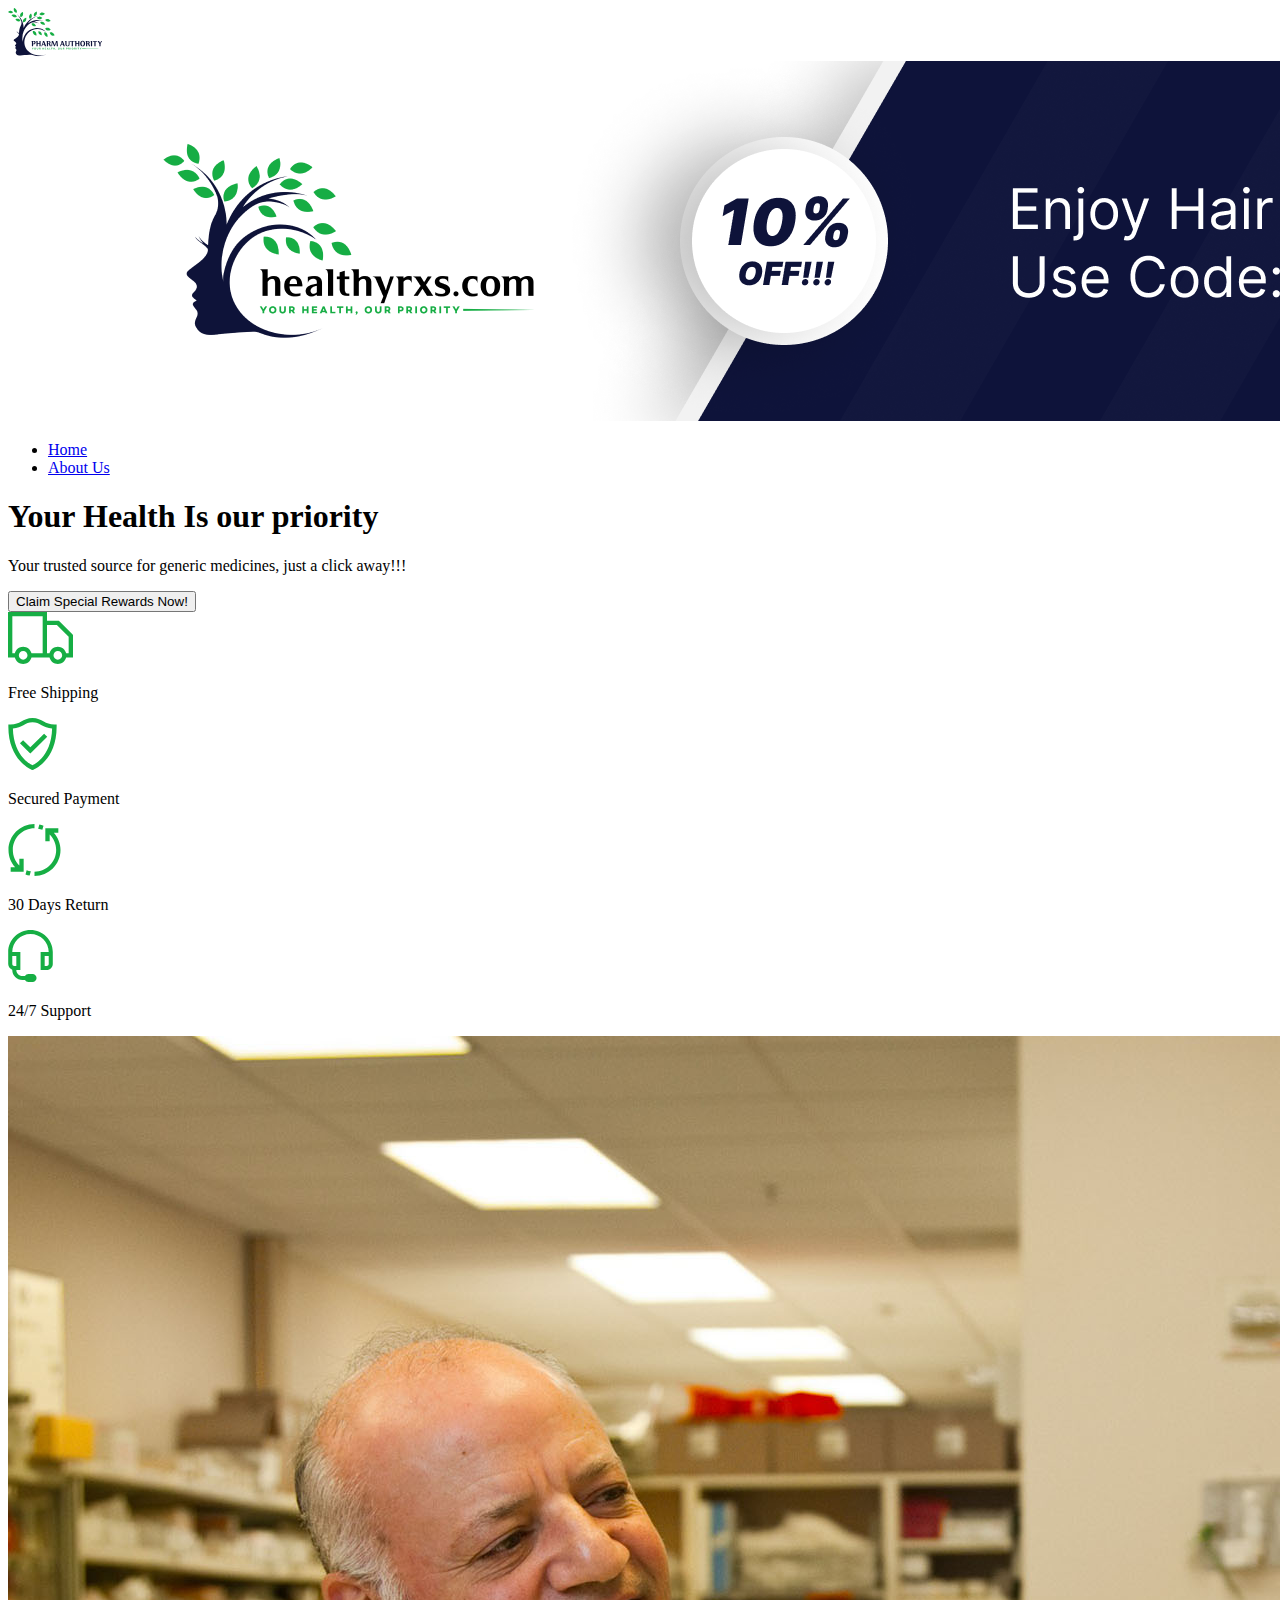
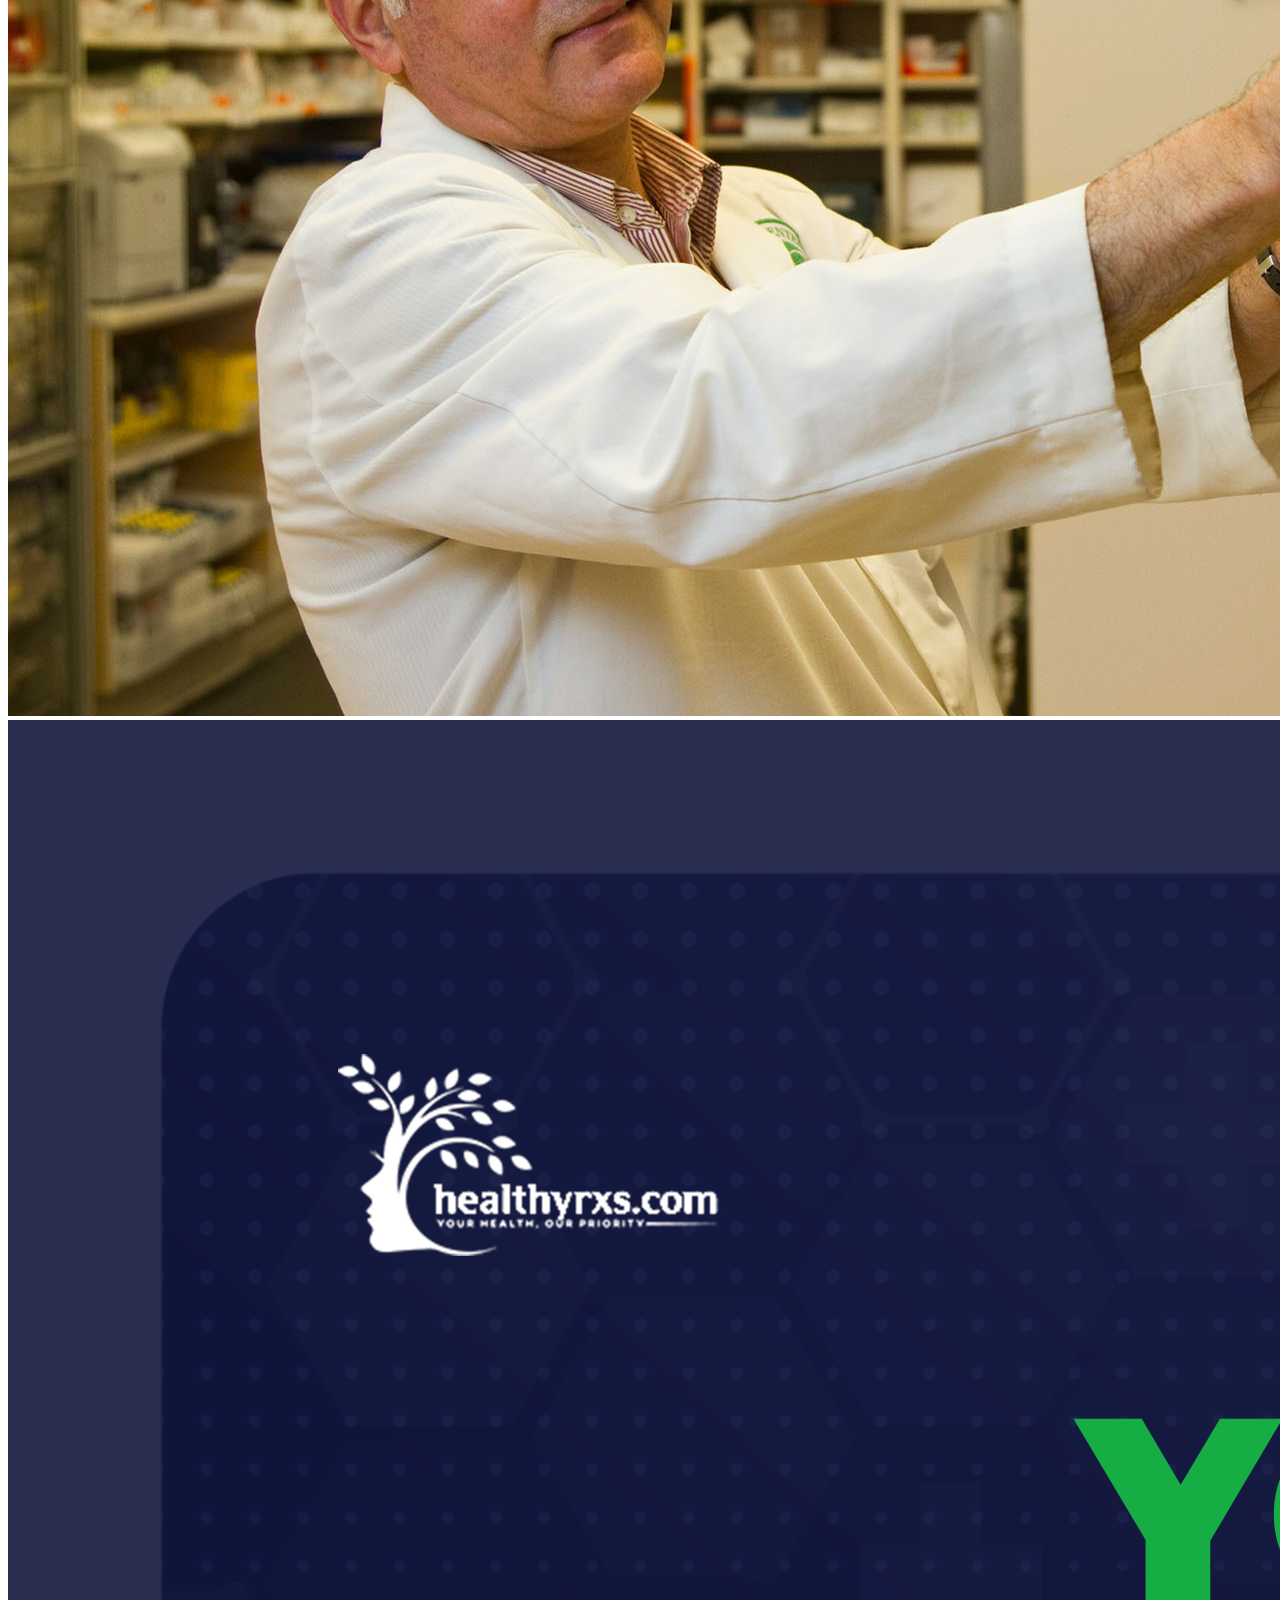
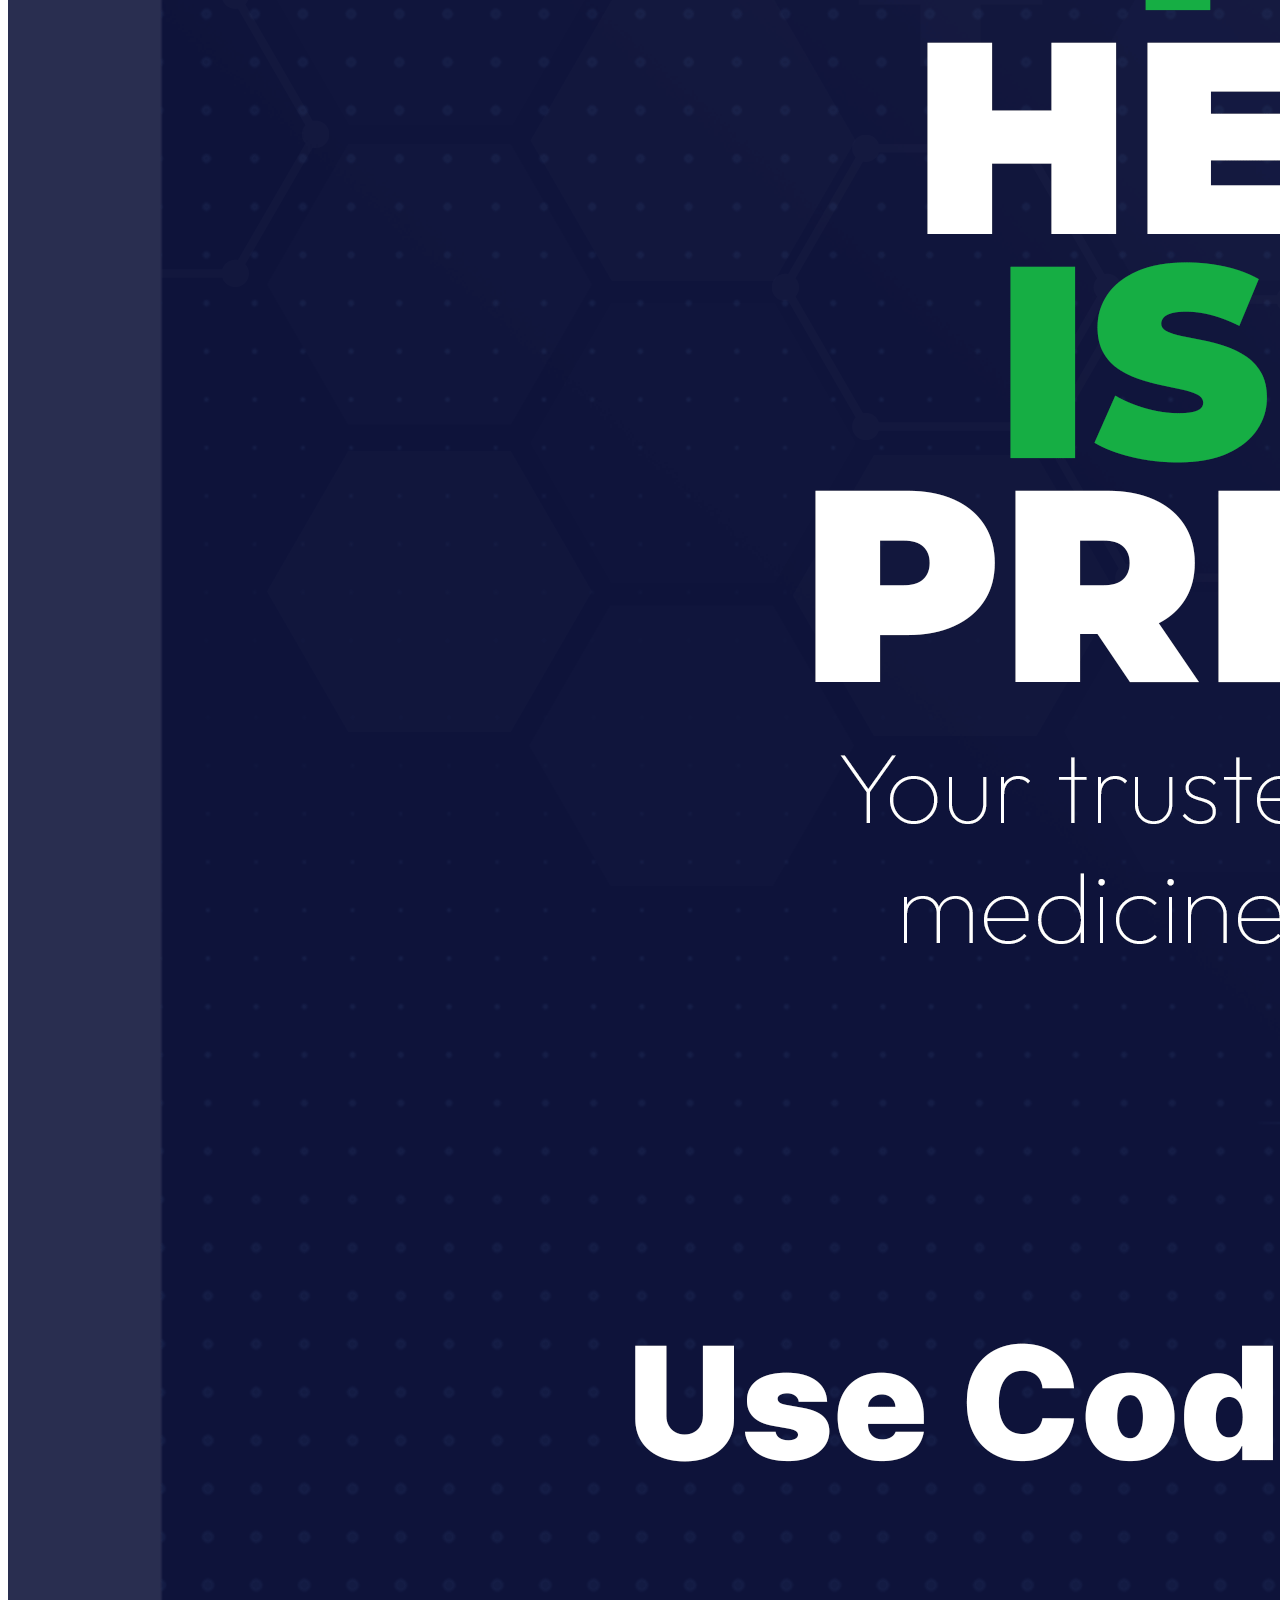
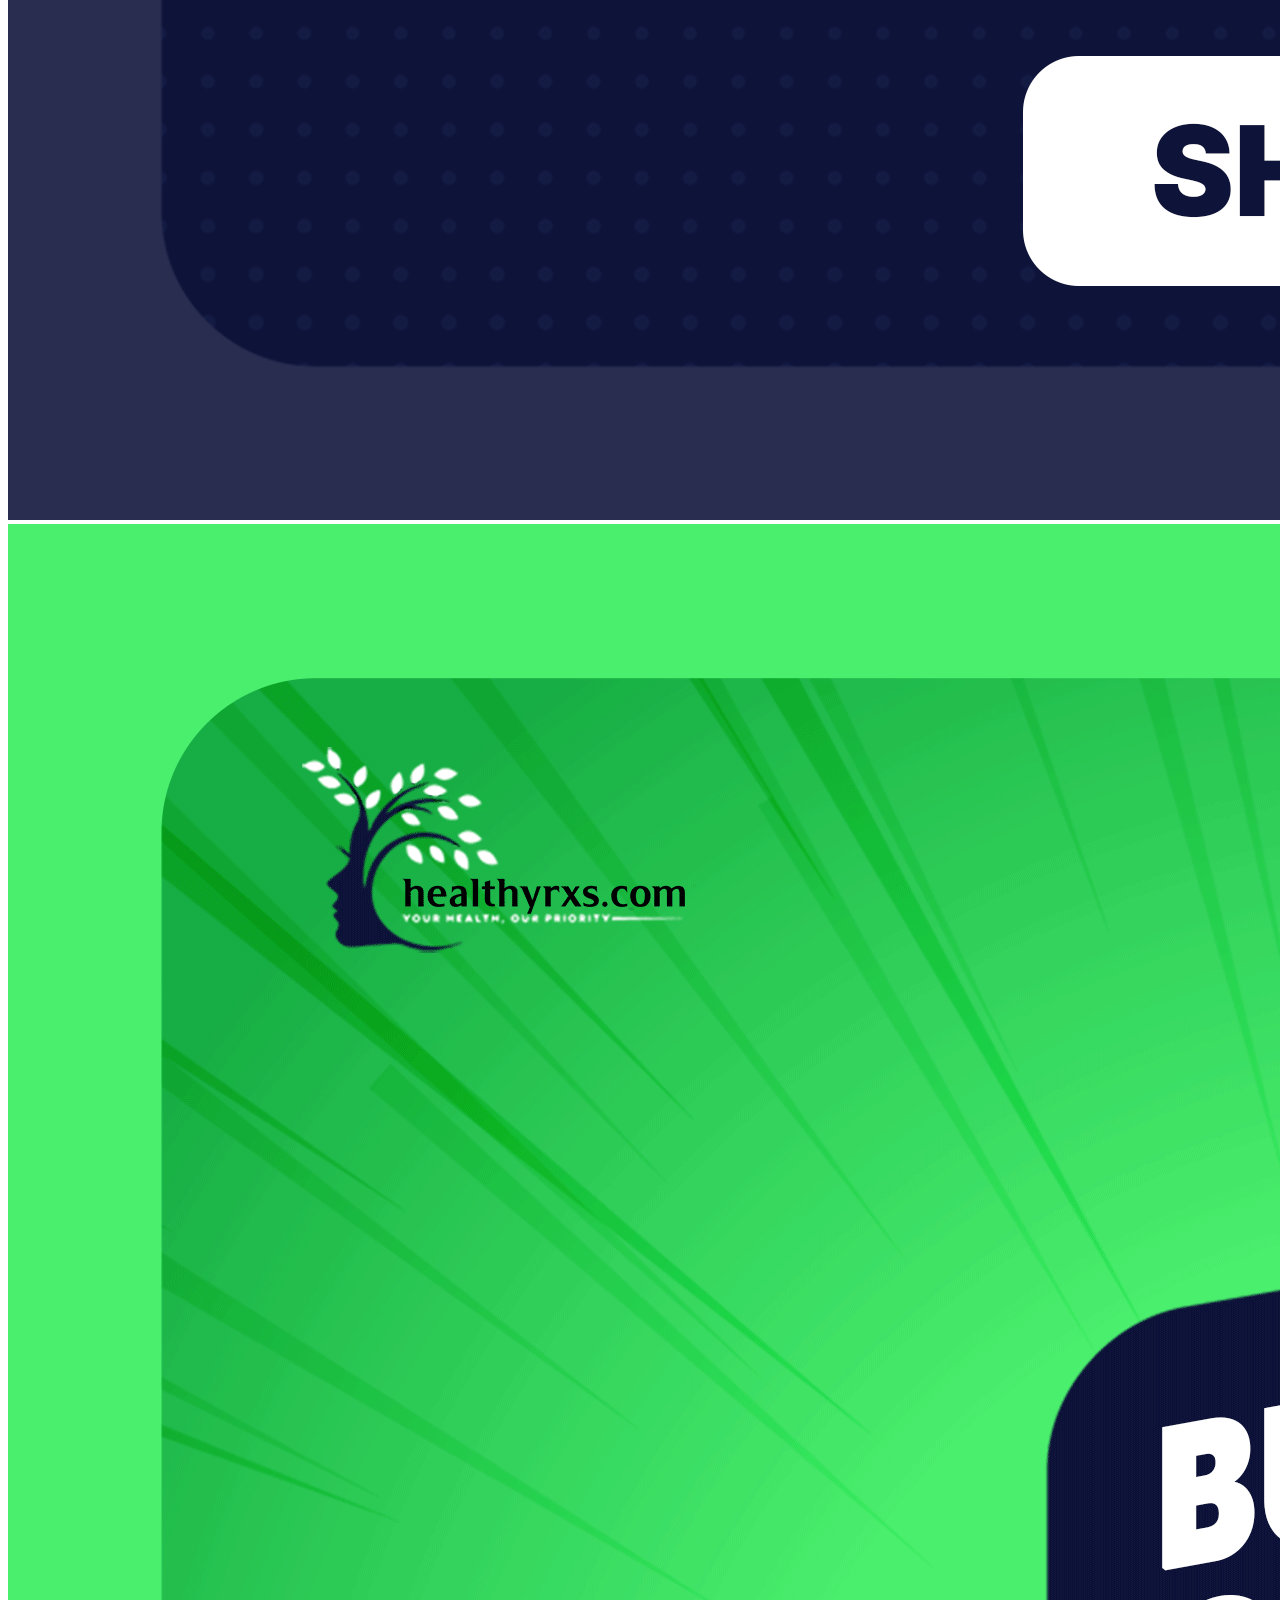
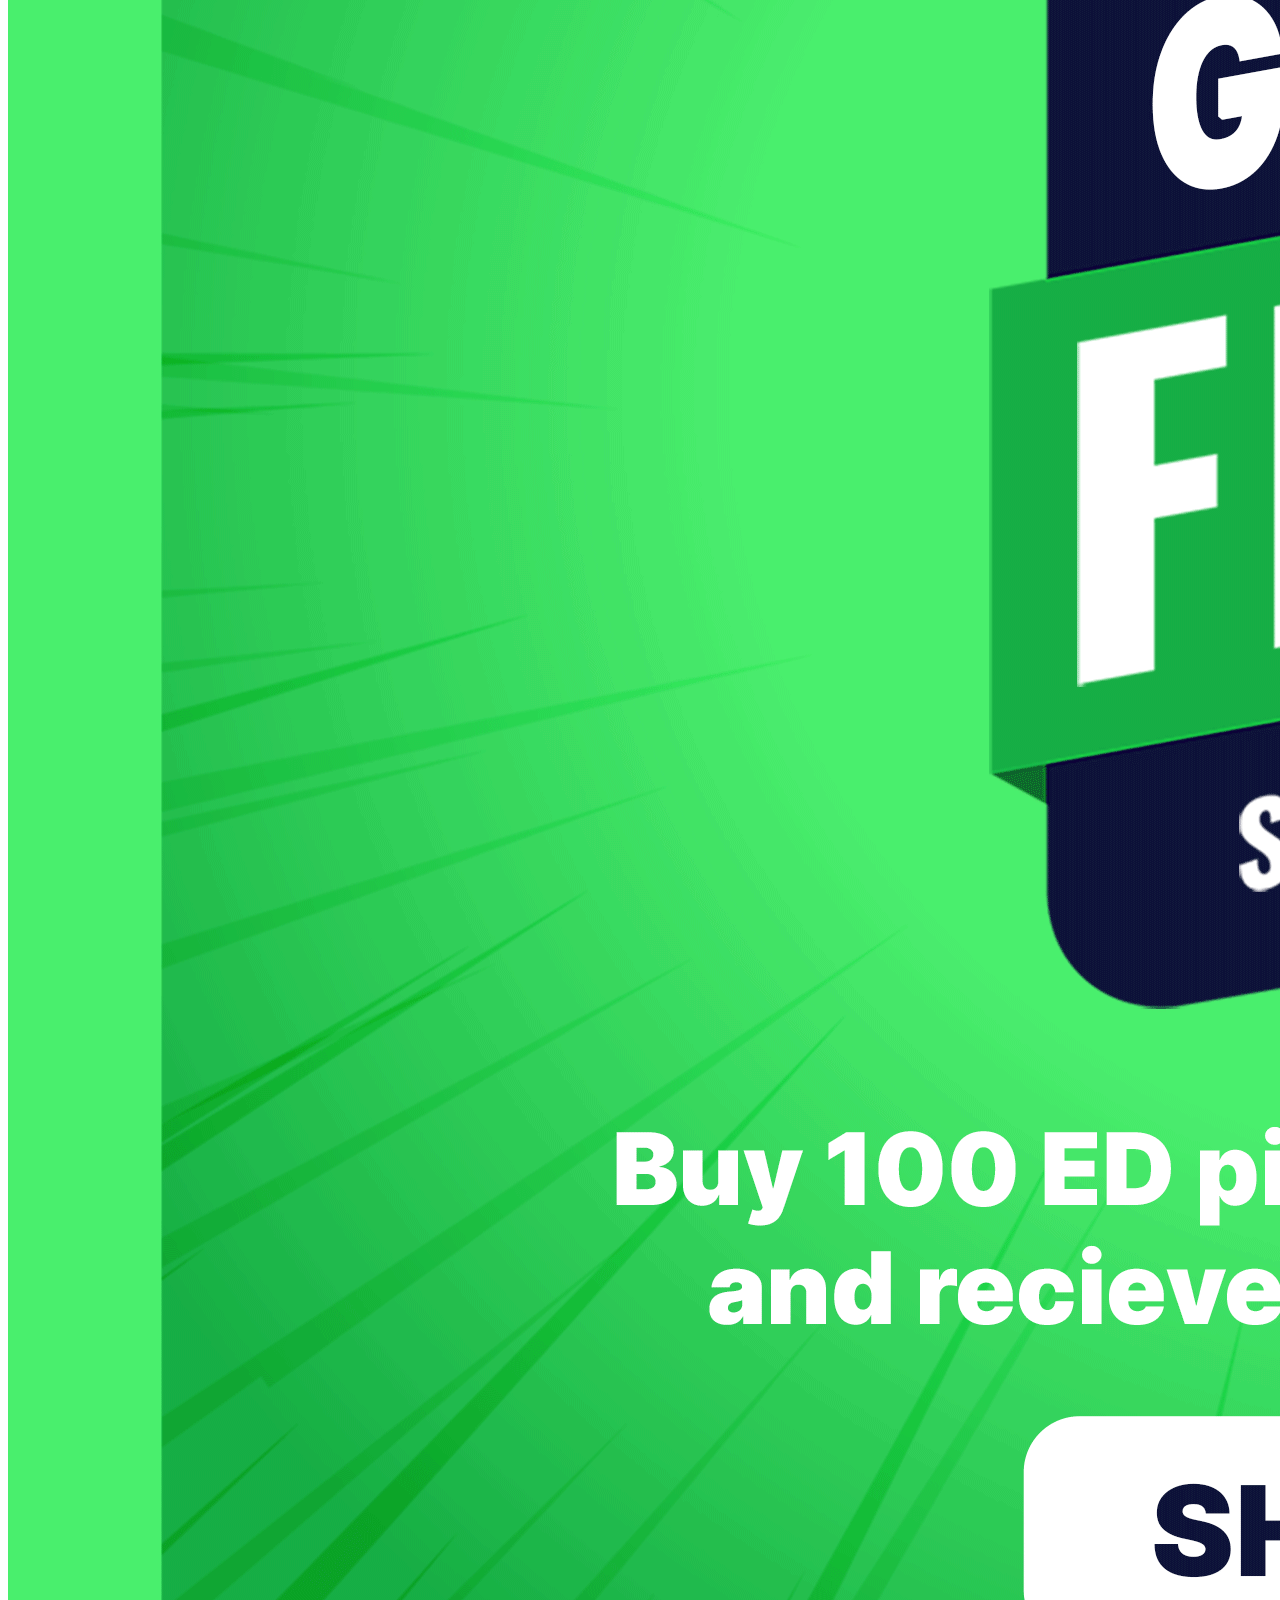
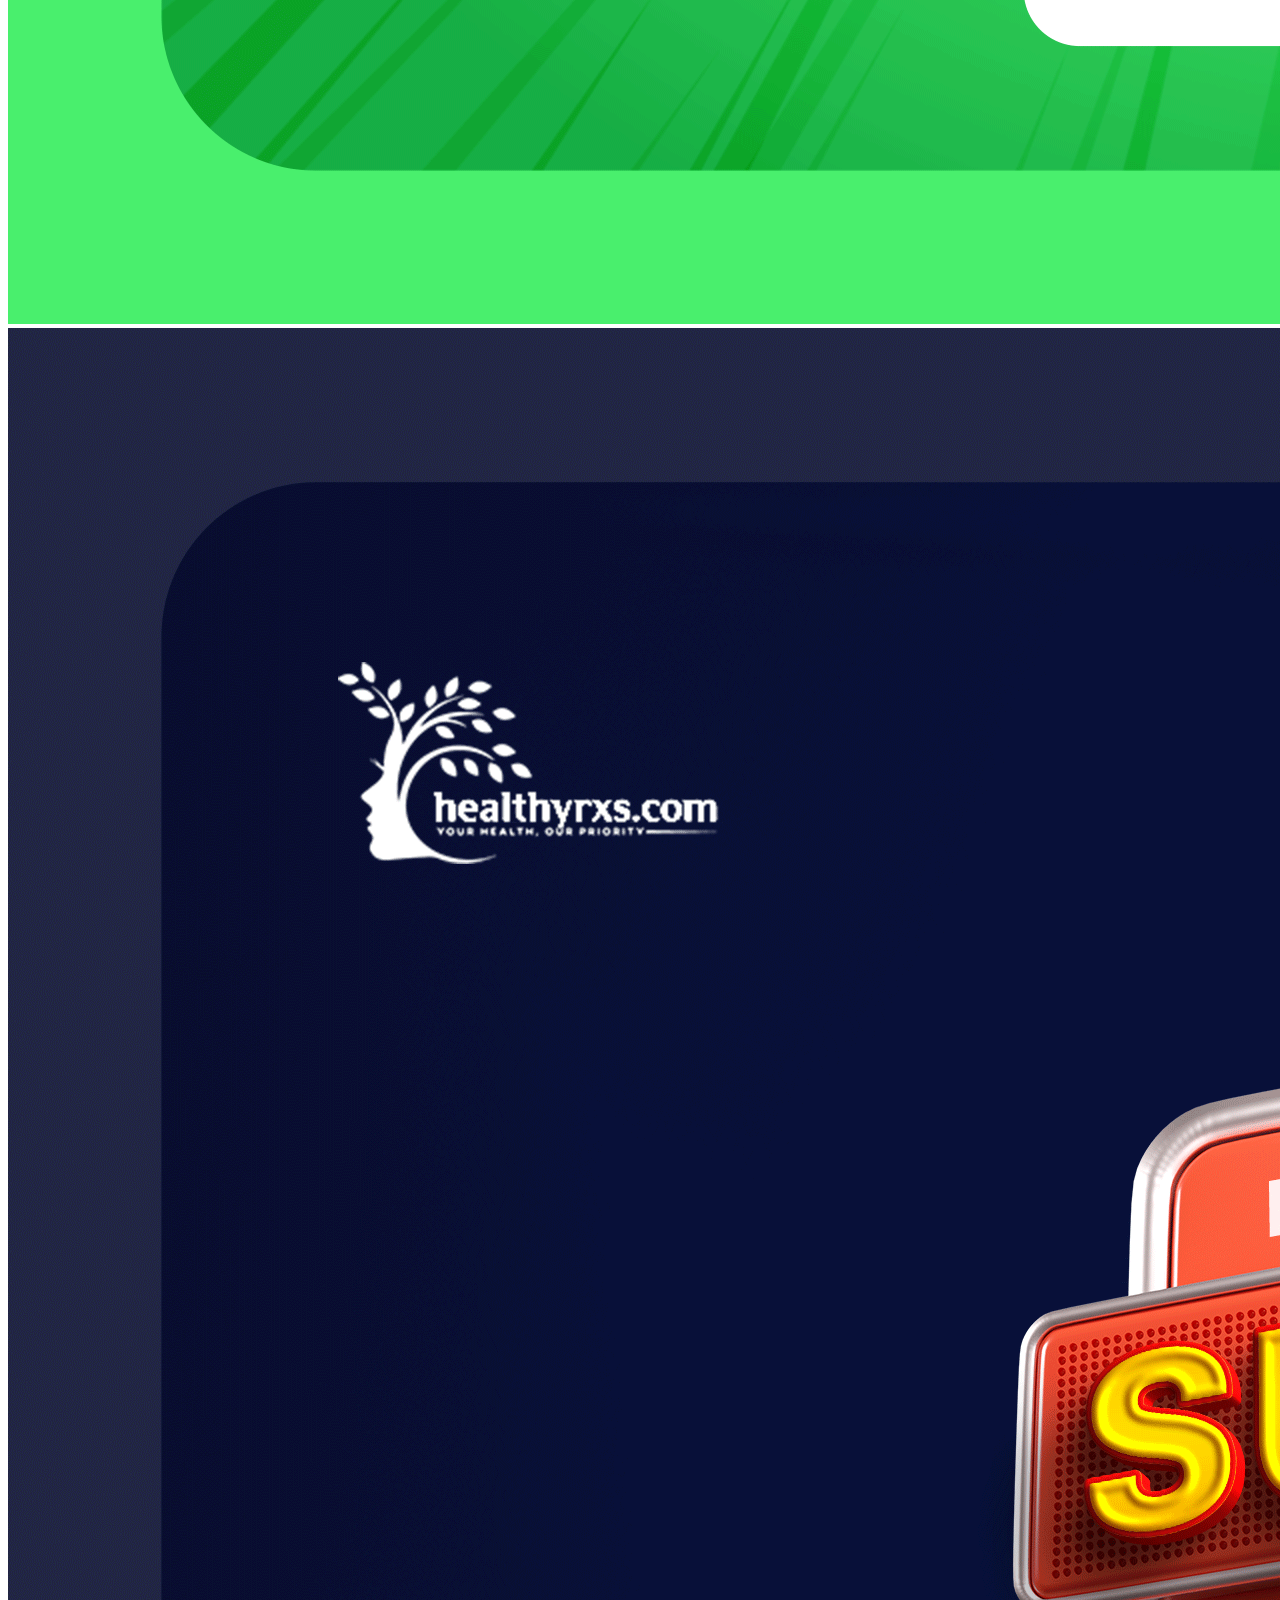
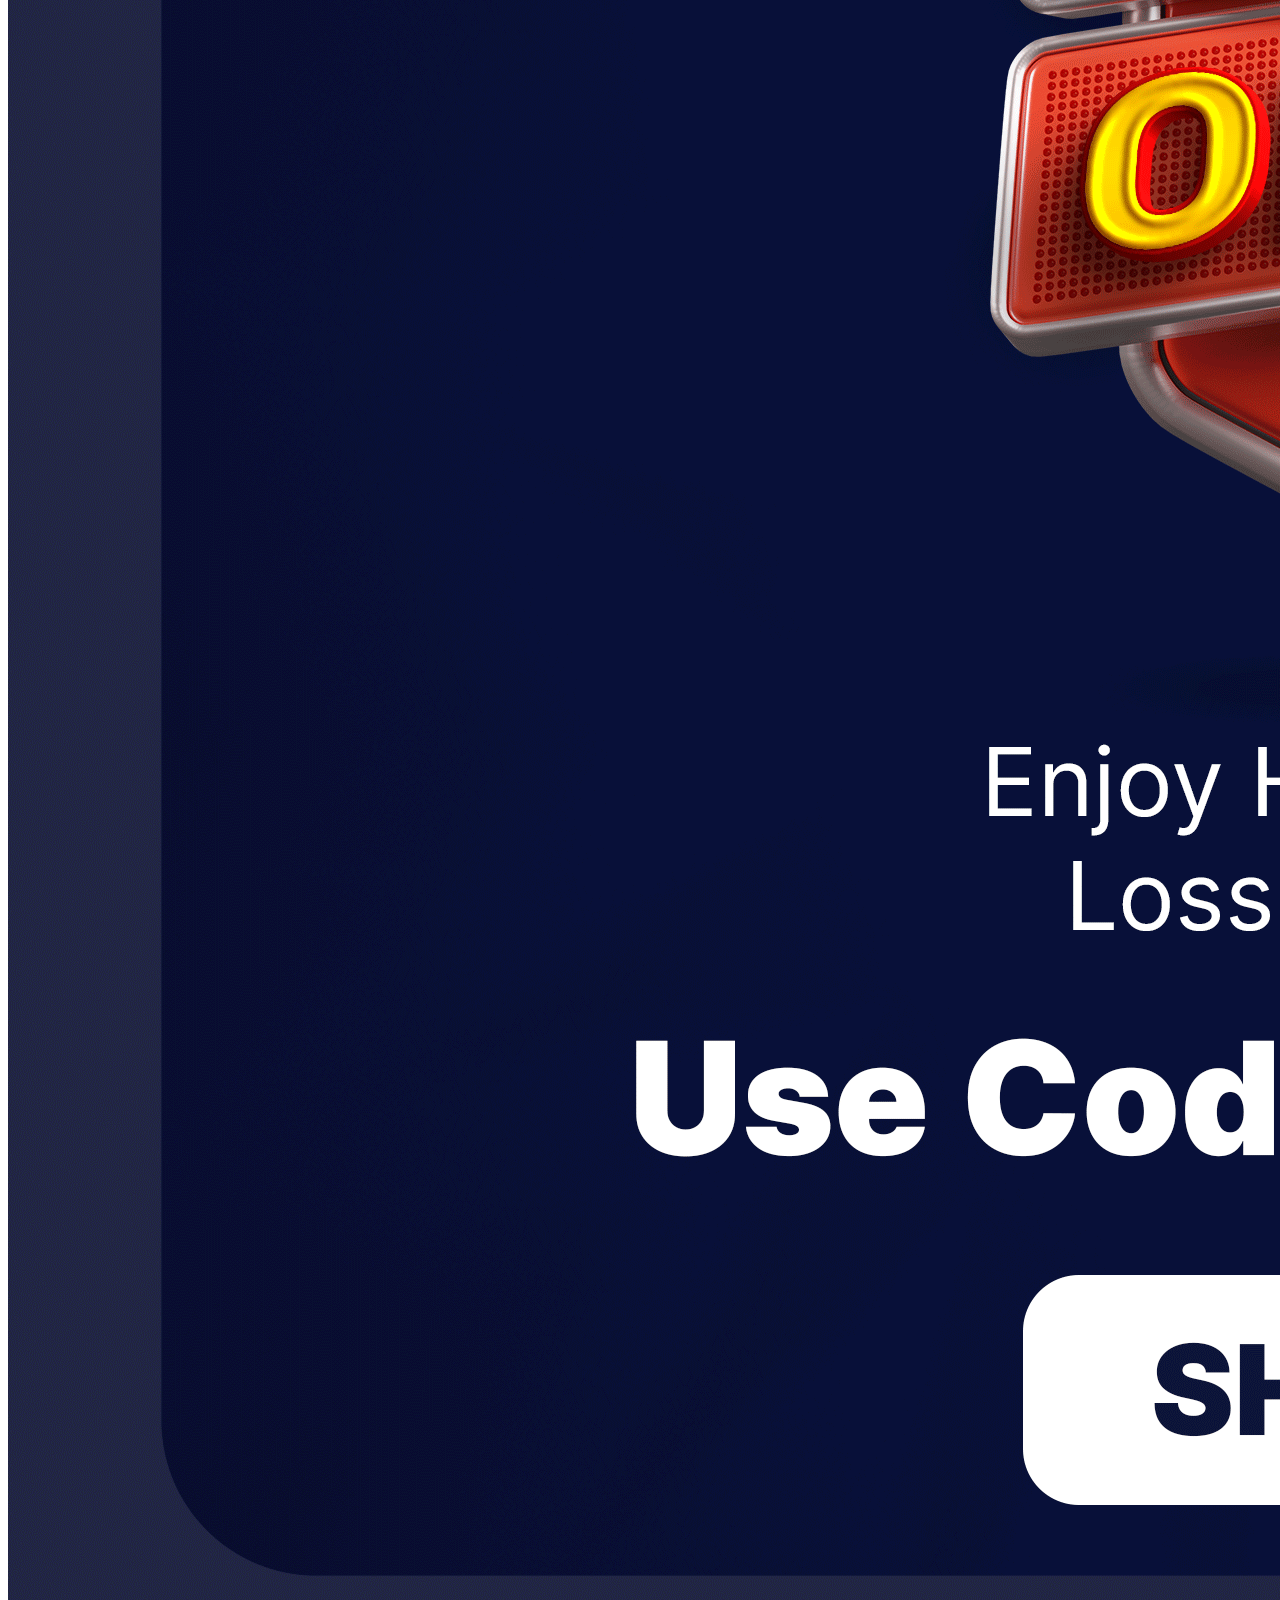
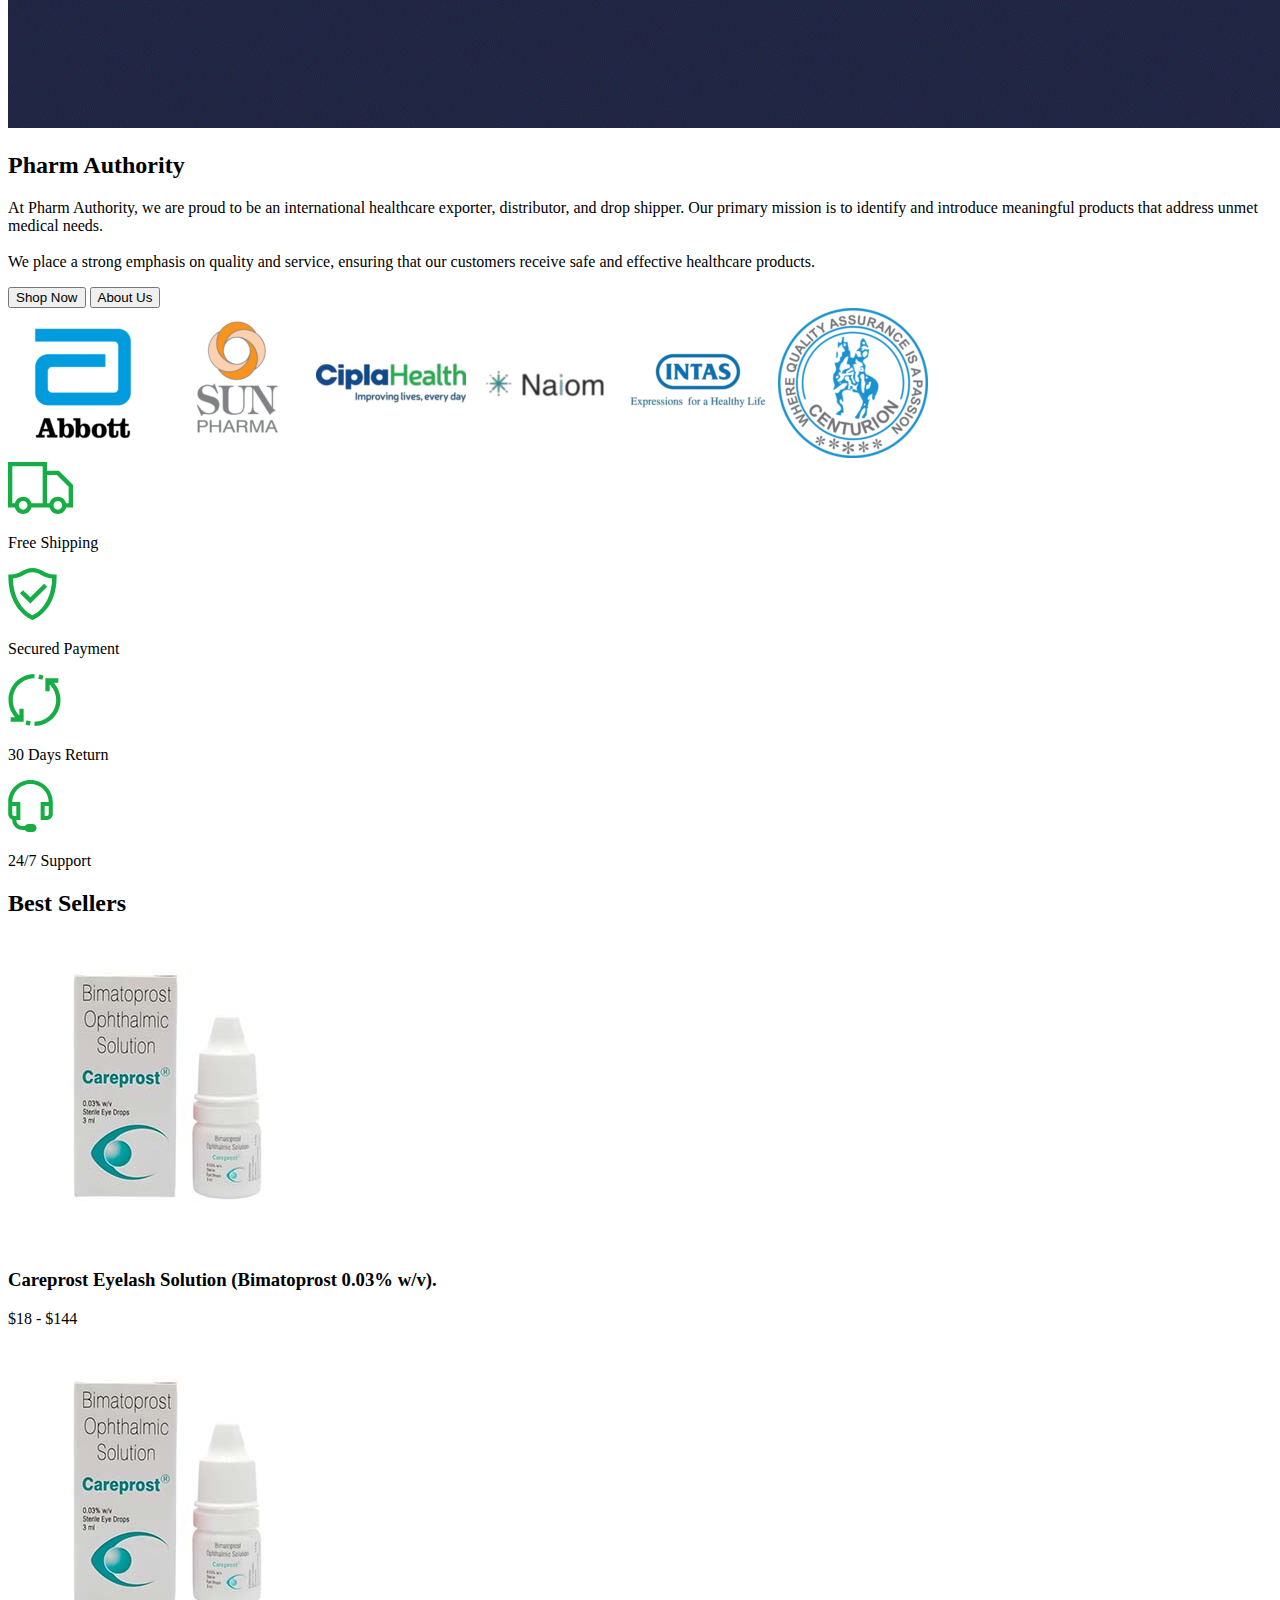
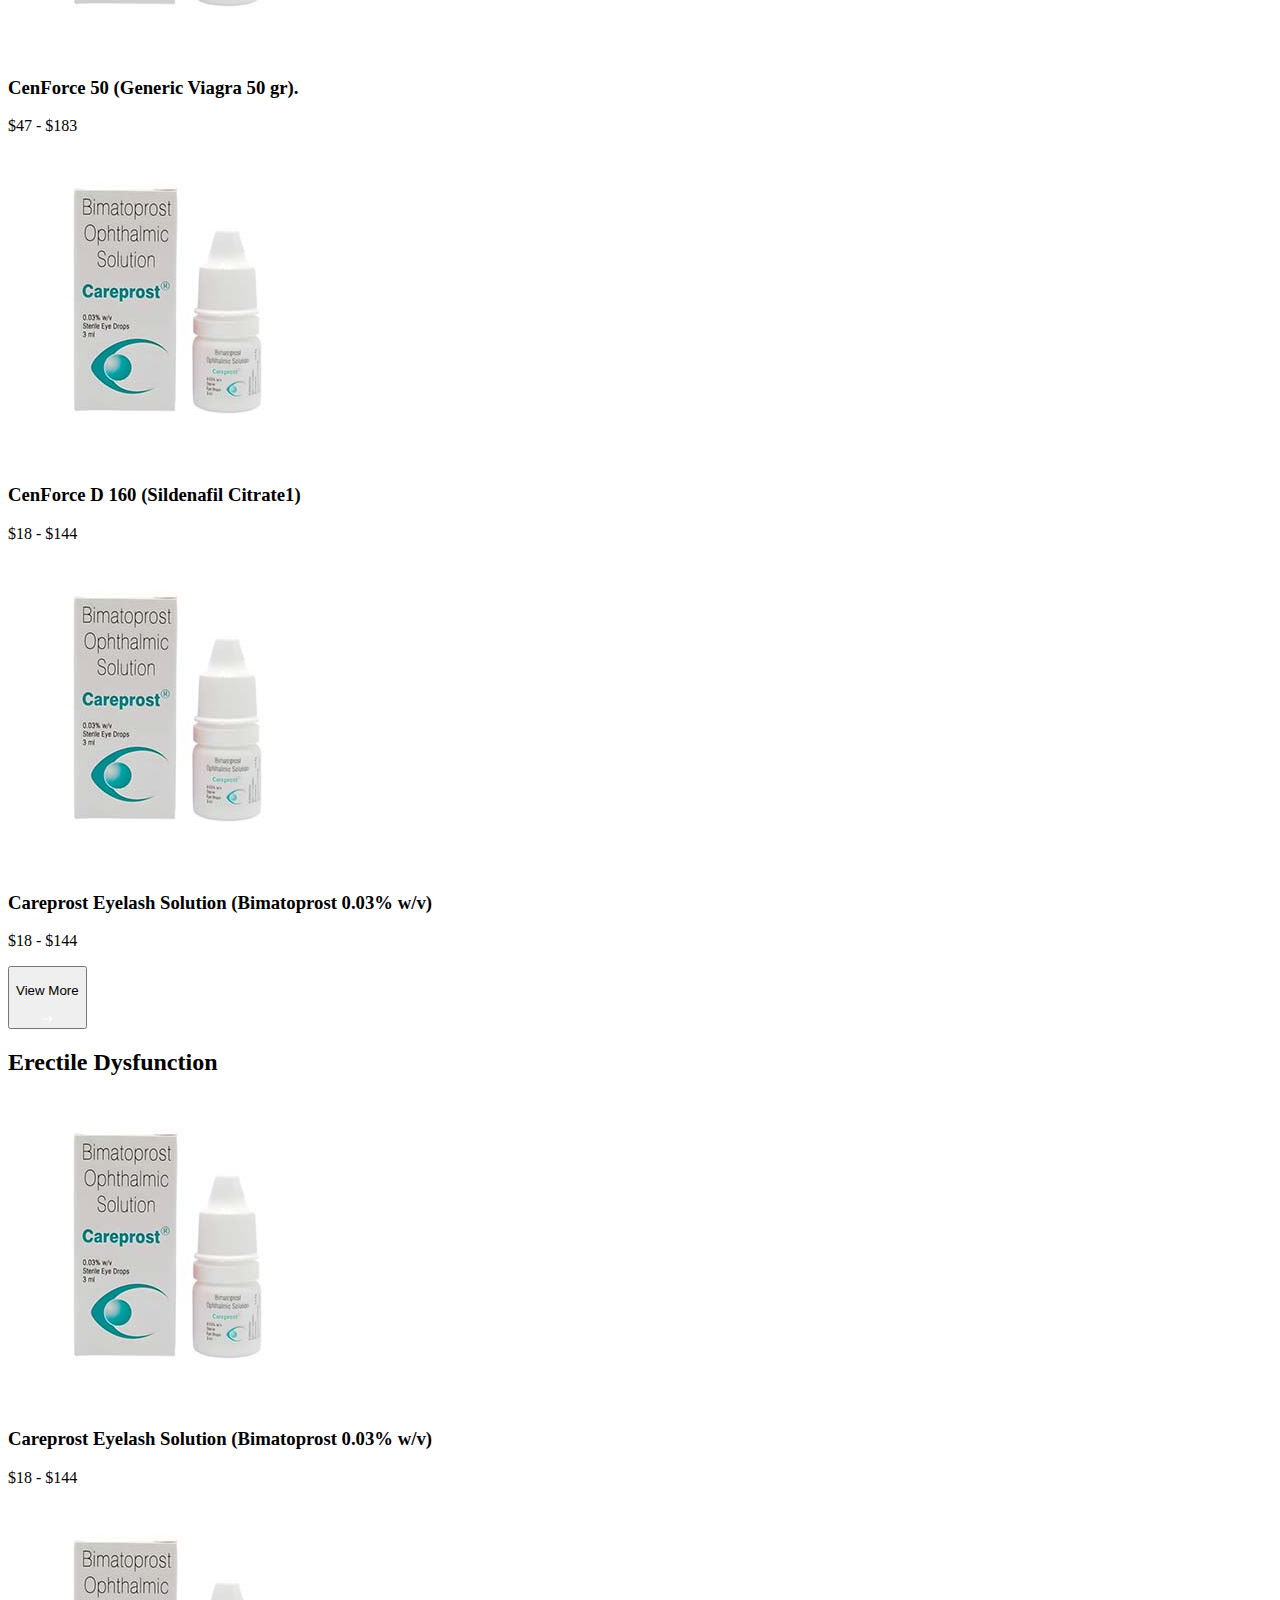
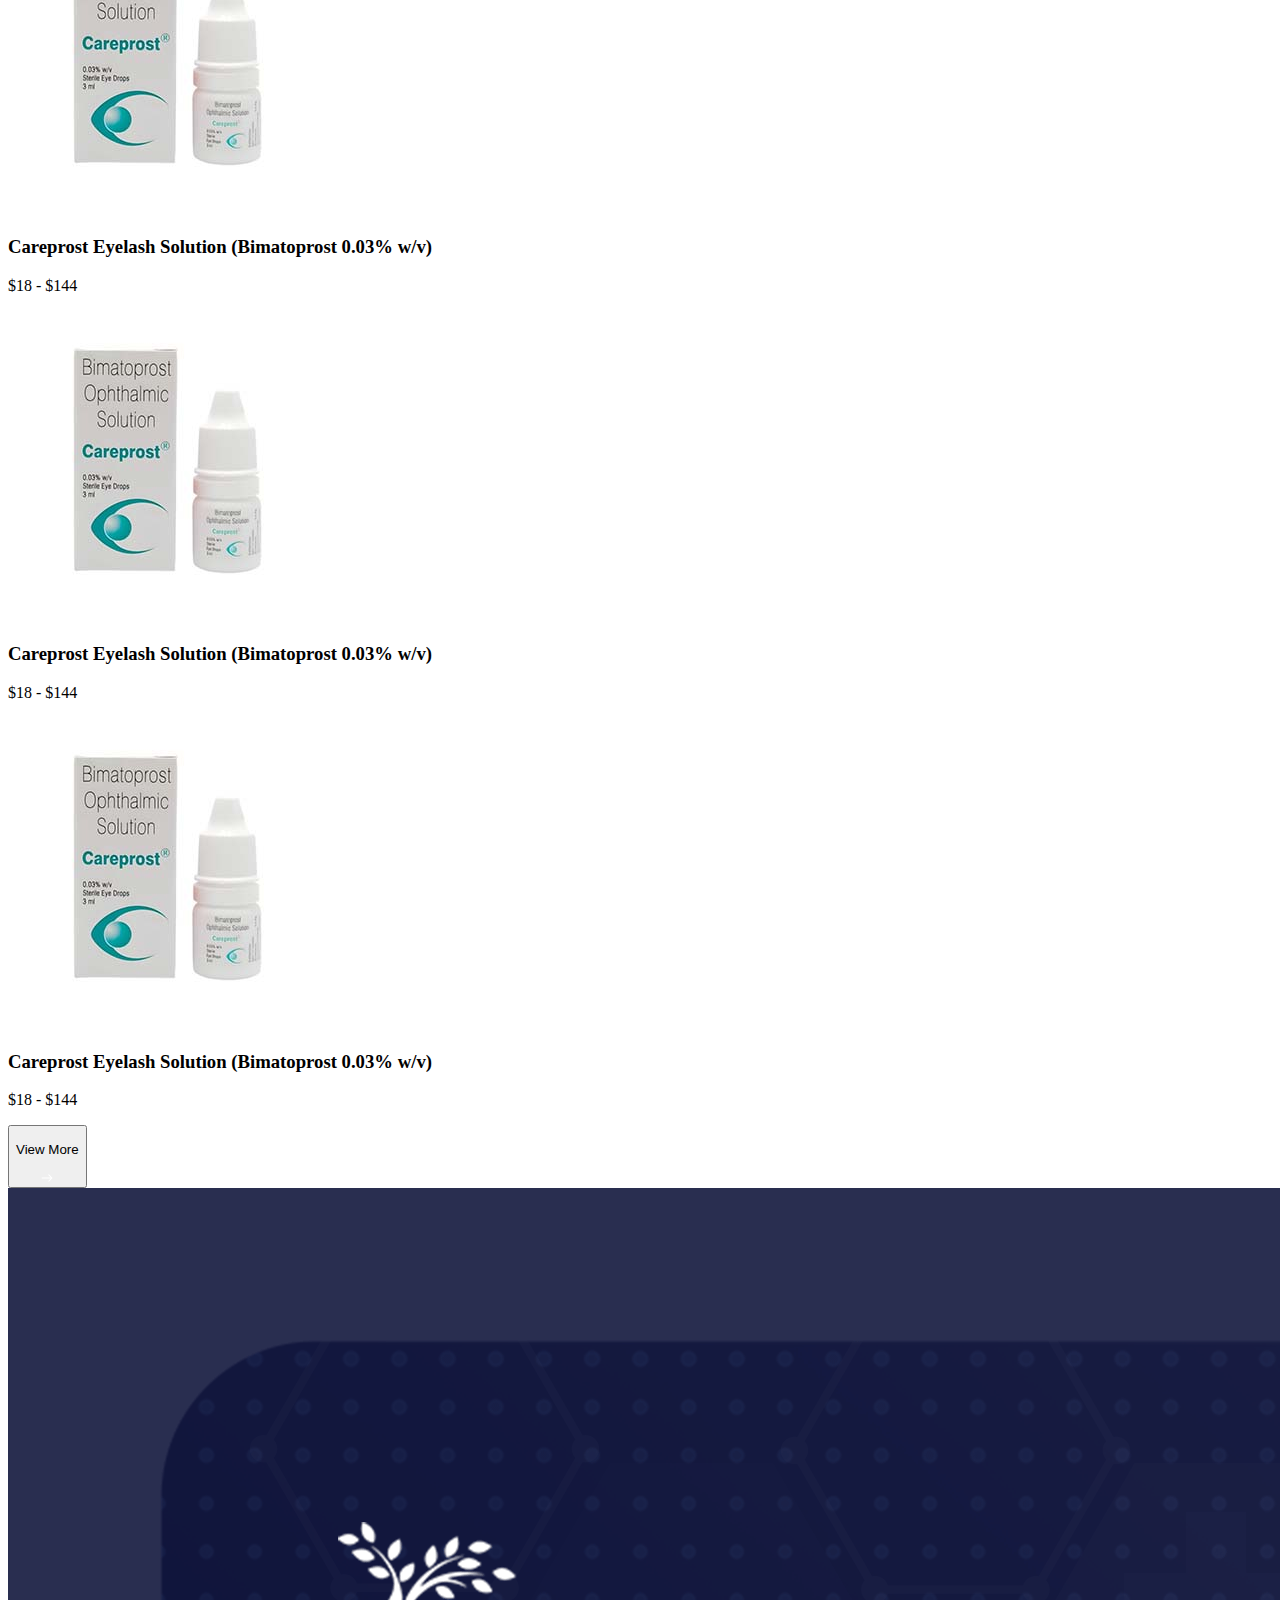
==== commit f9c6eed8: "Healthyrxs" ====
--- a/index.html
+++ b/index.html
@@ -20,28 +20,13 @@
     <header>
         <div class="container">
             <img src="/images/logo.svg" alt="company logo">
+            <a href="/ED sales page.html"><img src="/images/Frame 133.png" alt="banner image"></a>
             <ul>
                 <li><a class="active" href="#">Home</a></li>
                 <li><a href="/about us.html">About Us</a></li>
             </ul>
         </div>
     </header>
-    <section class="banner">
-        <div class="container">
-            <div class="code">
-                <img src="/images/logo white.svg" alt="company logo">
-                <div>
-                    <p><span>Use Code:</span><br>PHARMA24</p>
-                    <svg width="21" height="20" viewBox="0 0 21 20" fill="none" xmlns="http://www.w3.org/2000/svg">
-                        <path d="M6.75 3.125V6.25H3.625V6.875V16.875H14.25V13.75H17.375V3.125H6.75ZM8 4.375H16.125V12.5H14.25V6.25H8V4.375ZM4.875 7.5H13V15.625H4.875V7.5Z" fill="#16AE44"/>
-                        <path d="M4.875 7.5H13V15.625H4.875V7.5Z" fill="#16AE44"/>
-                    </svg>
-                </div>
-                <a href="https://pharmauthority.com/shop/"><button class="btn-1">Shop Now</button></a>
-            </div>
-        </div>
-    </section>
-
 
     <!-- Hero section -->
     <section class="hero">
